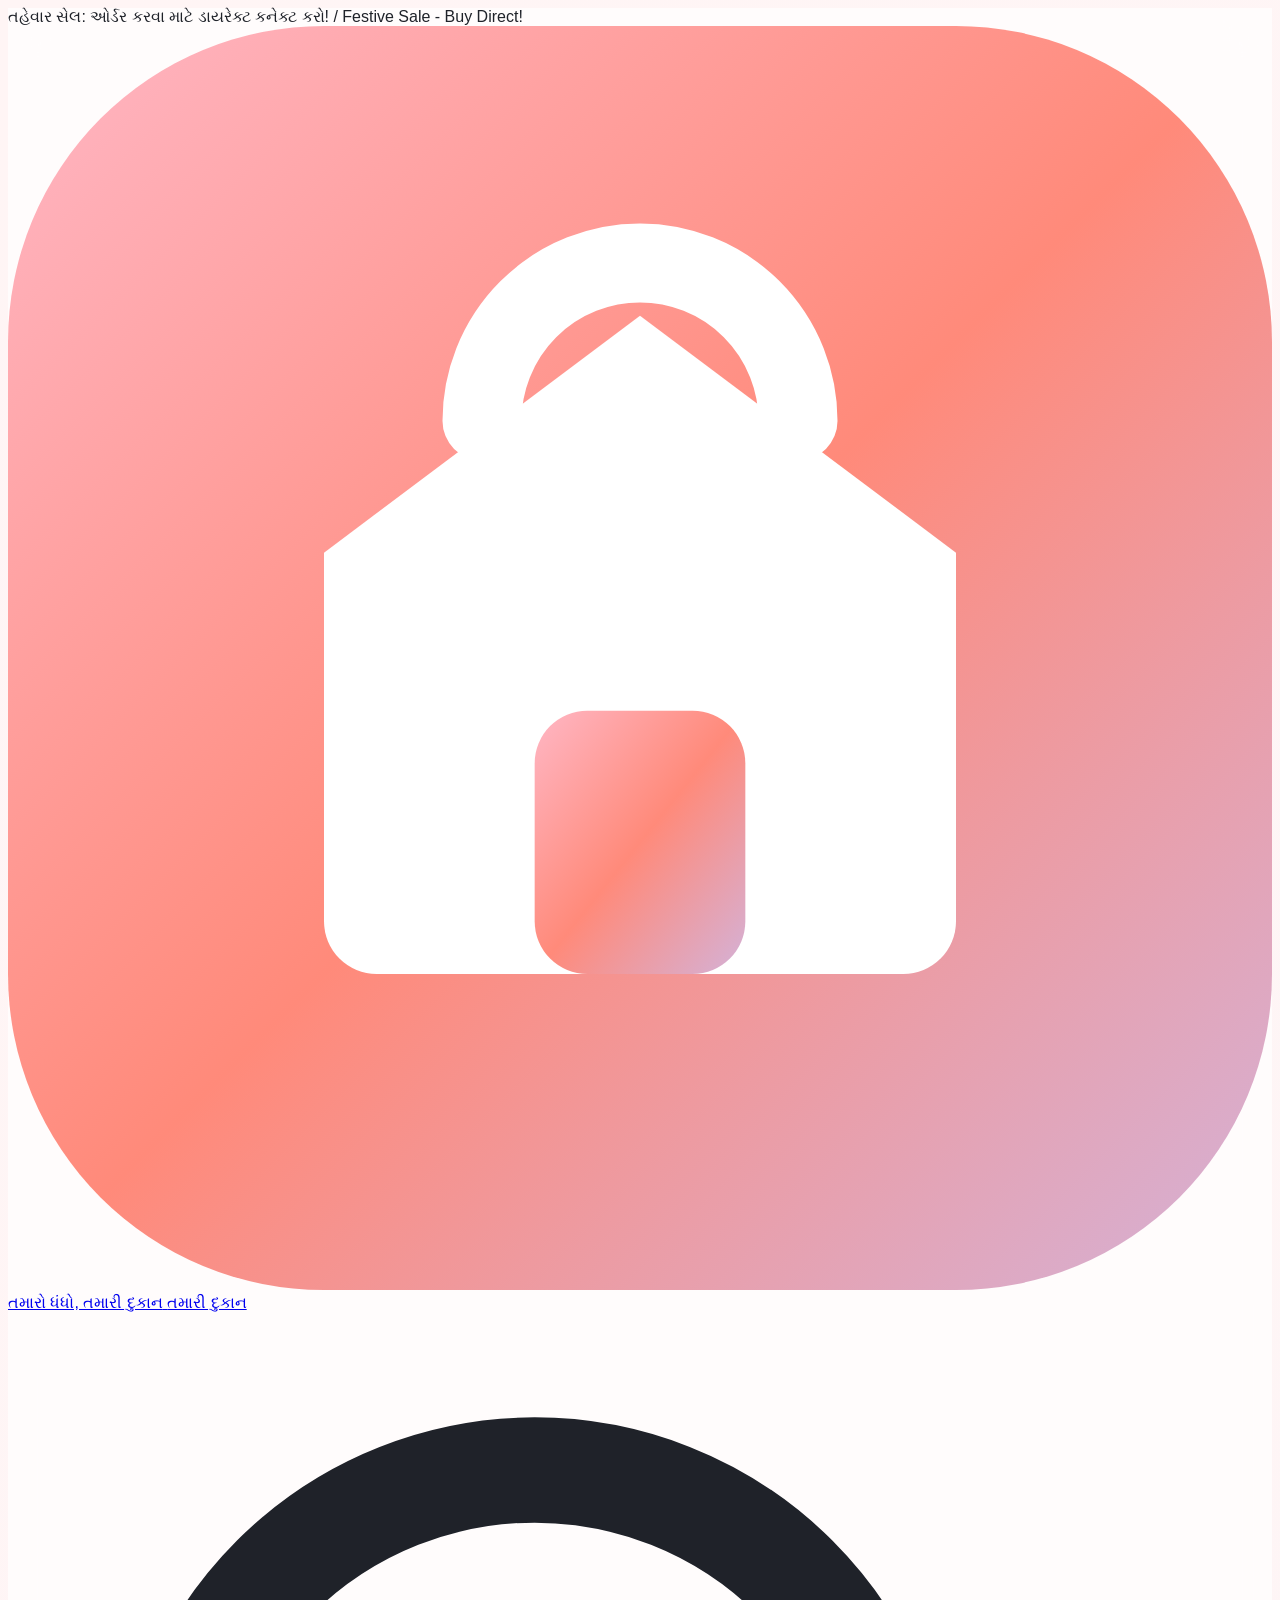
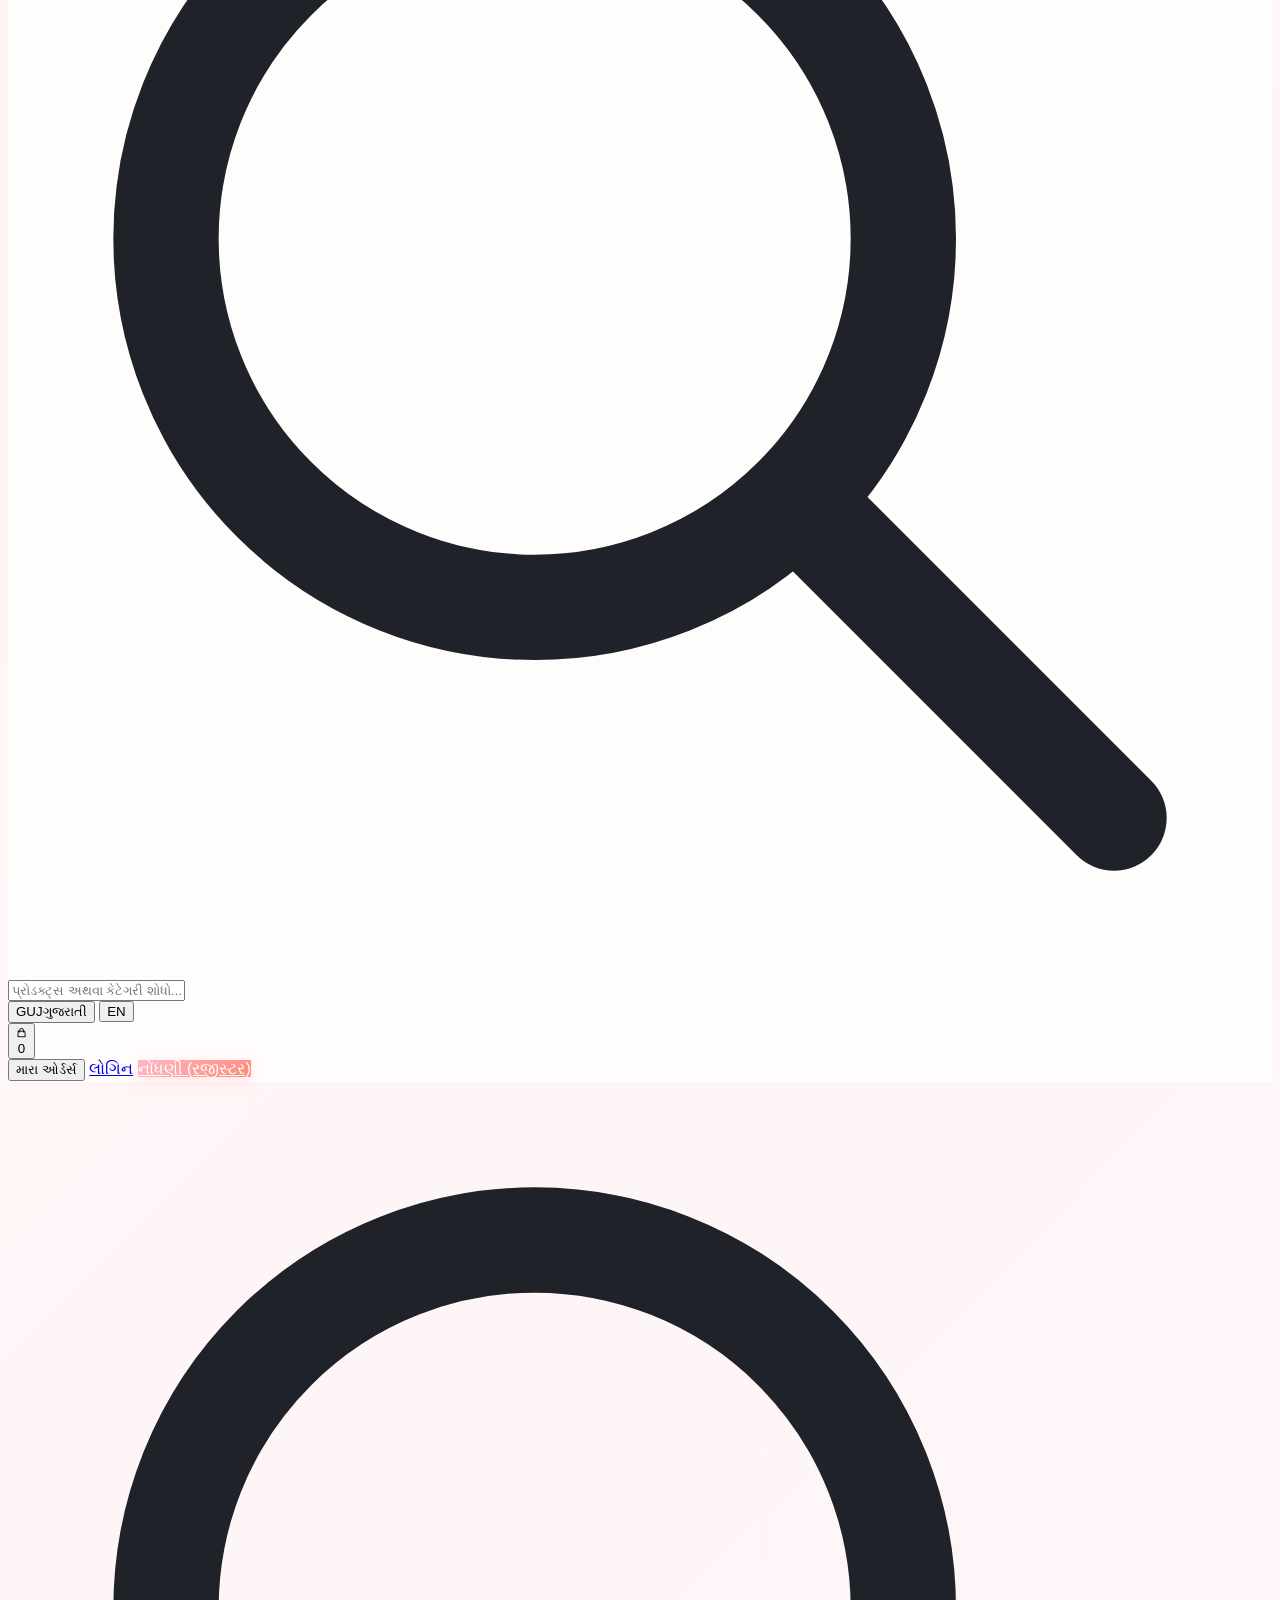
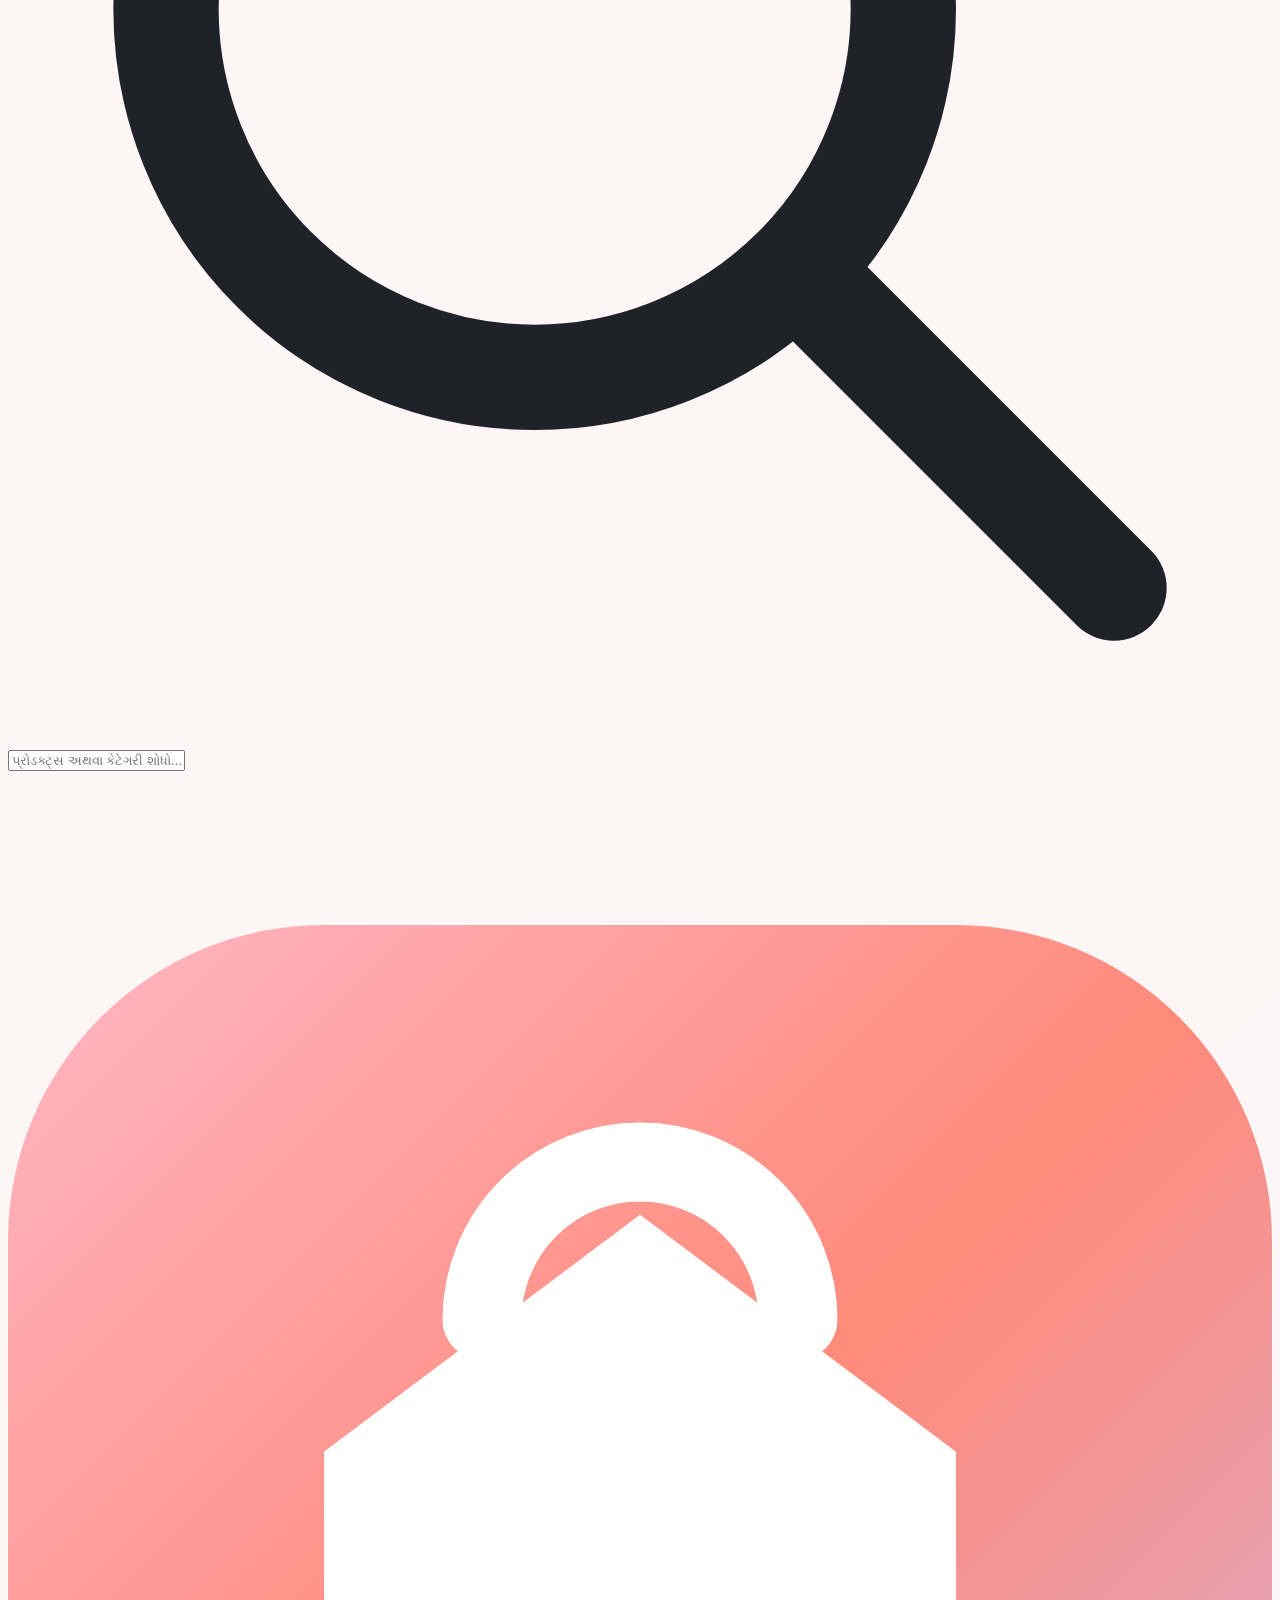
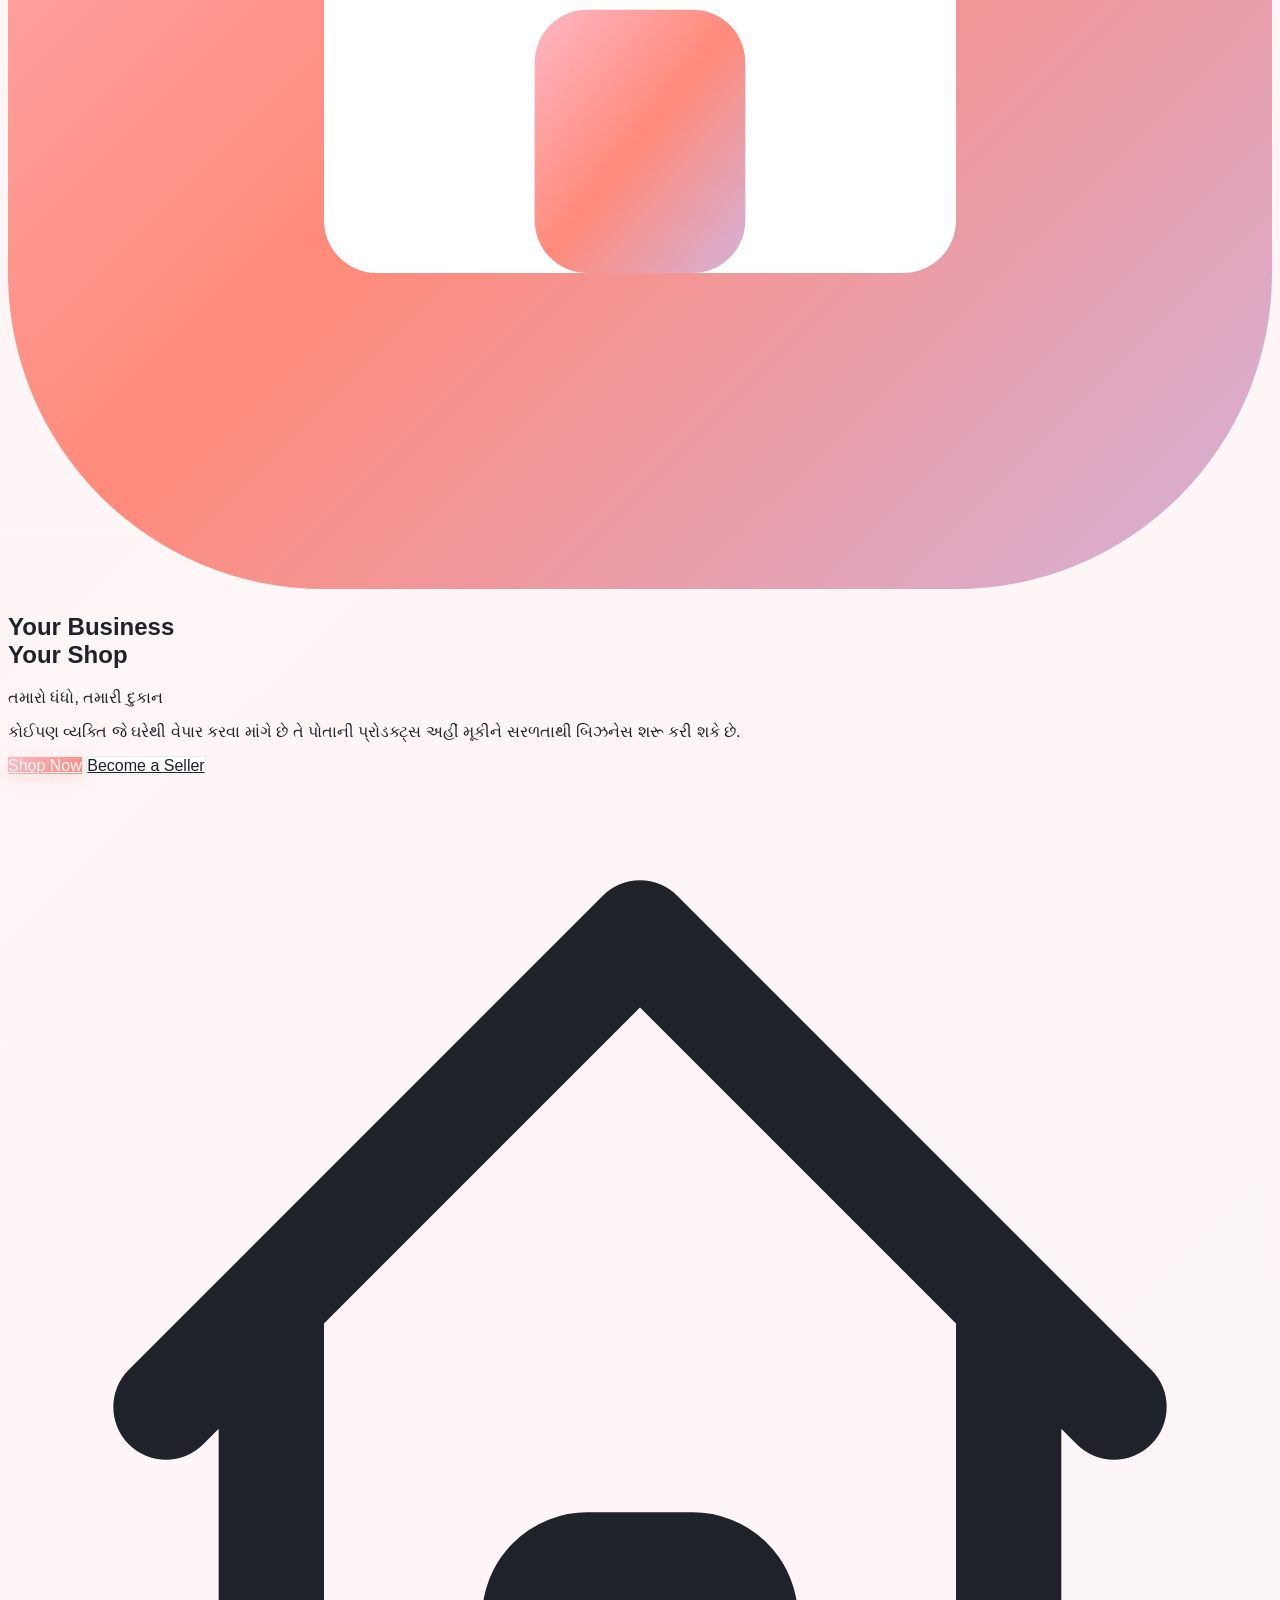
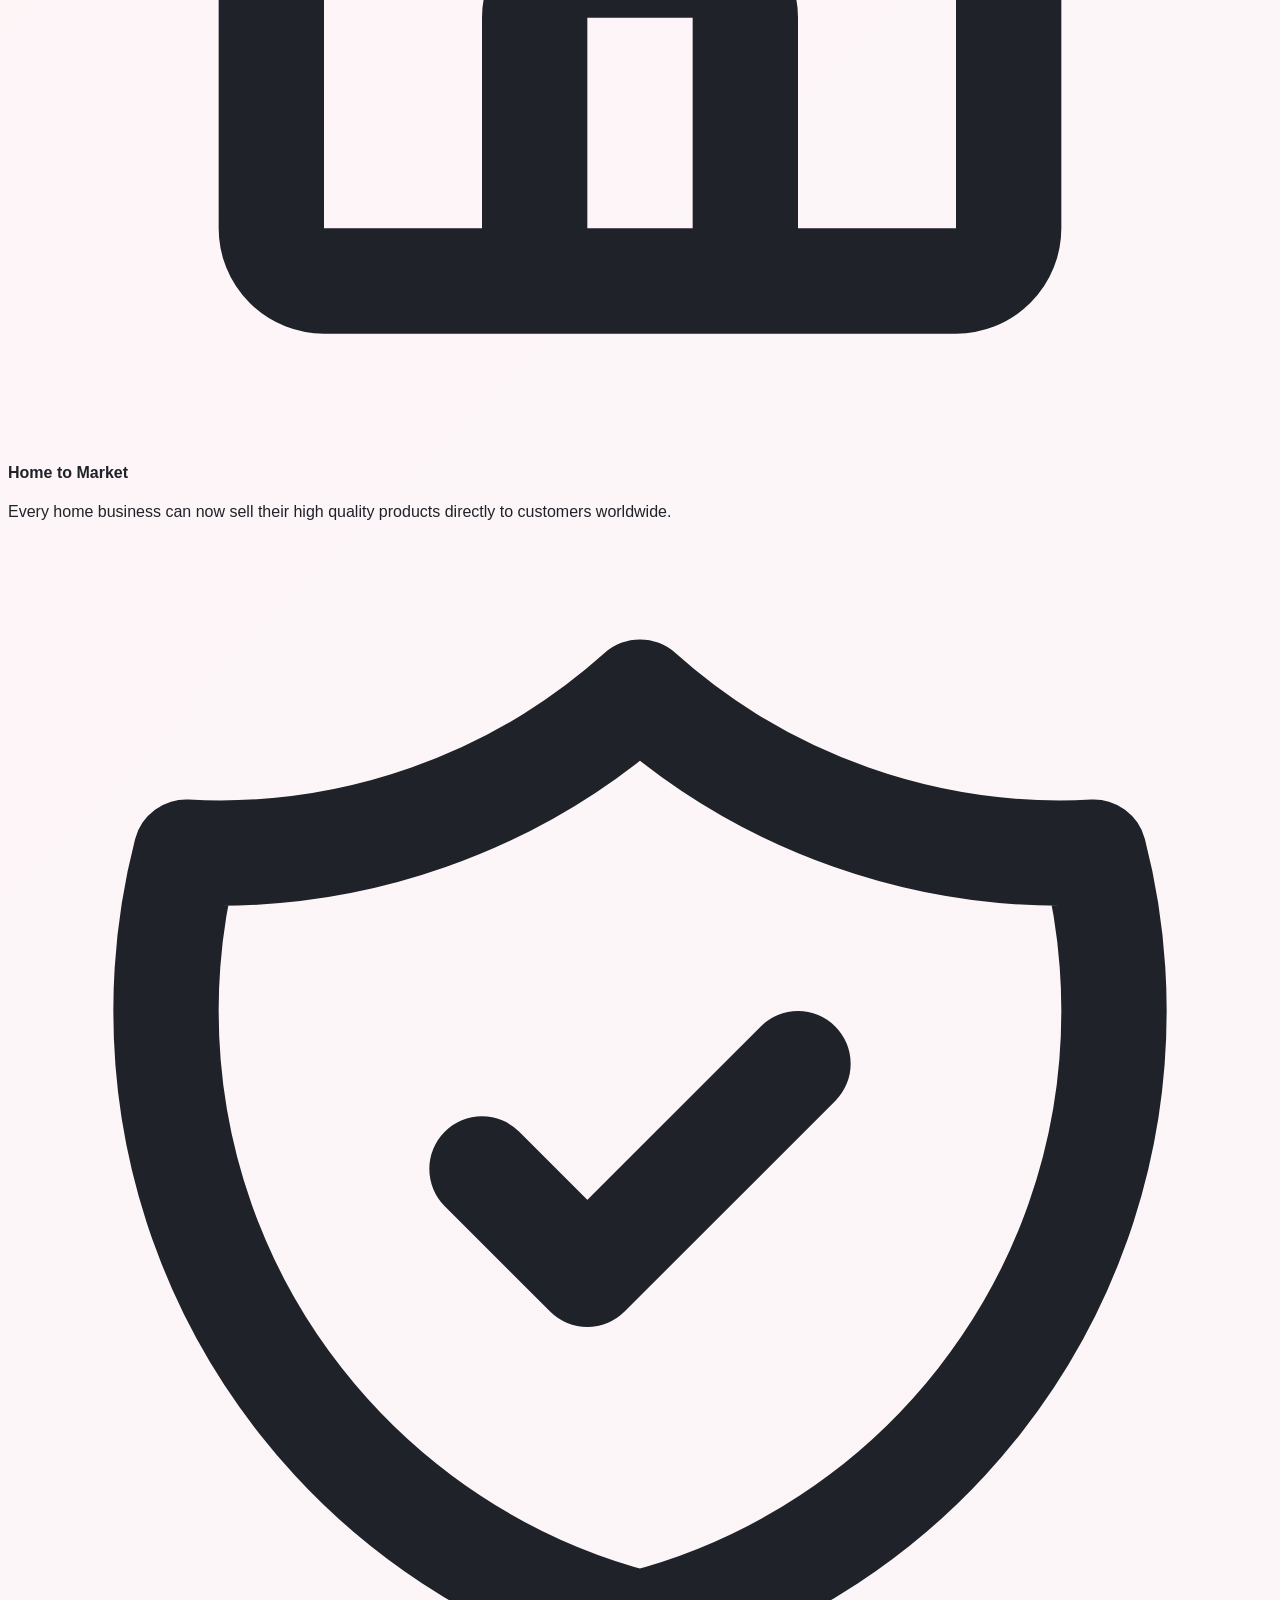
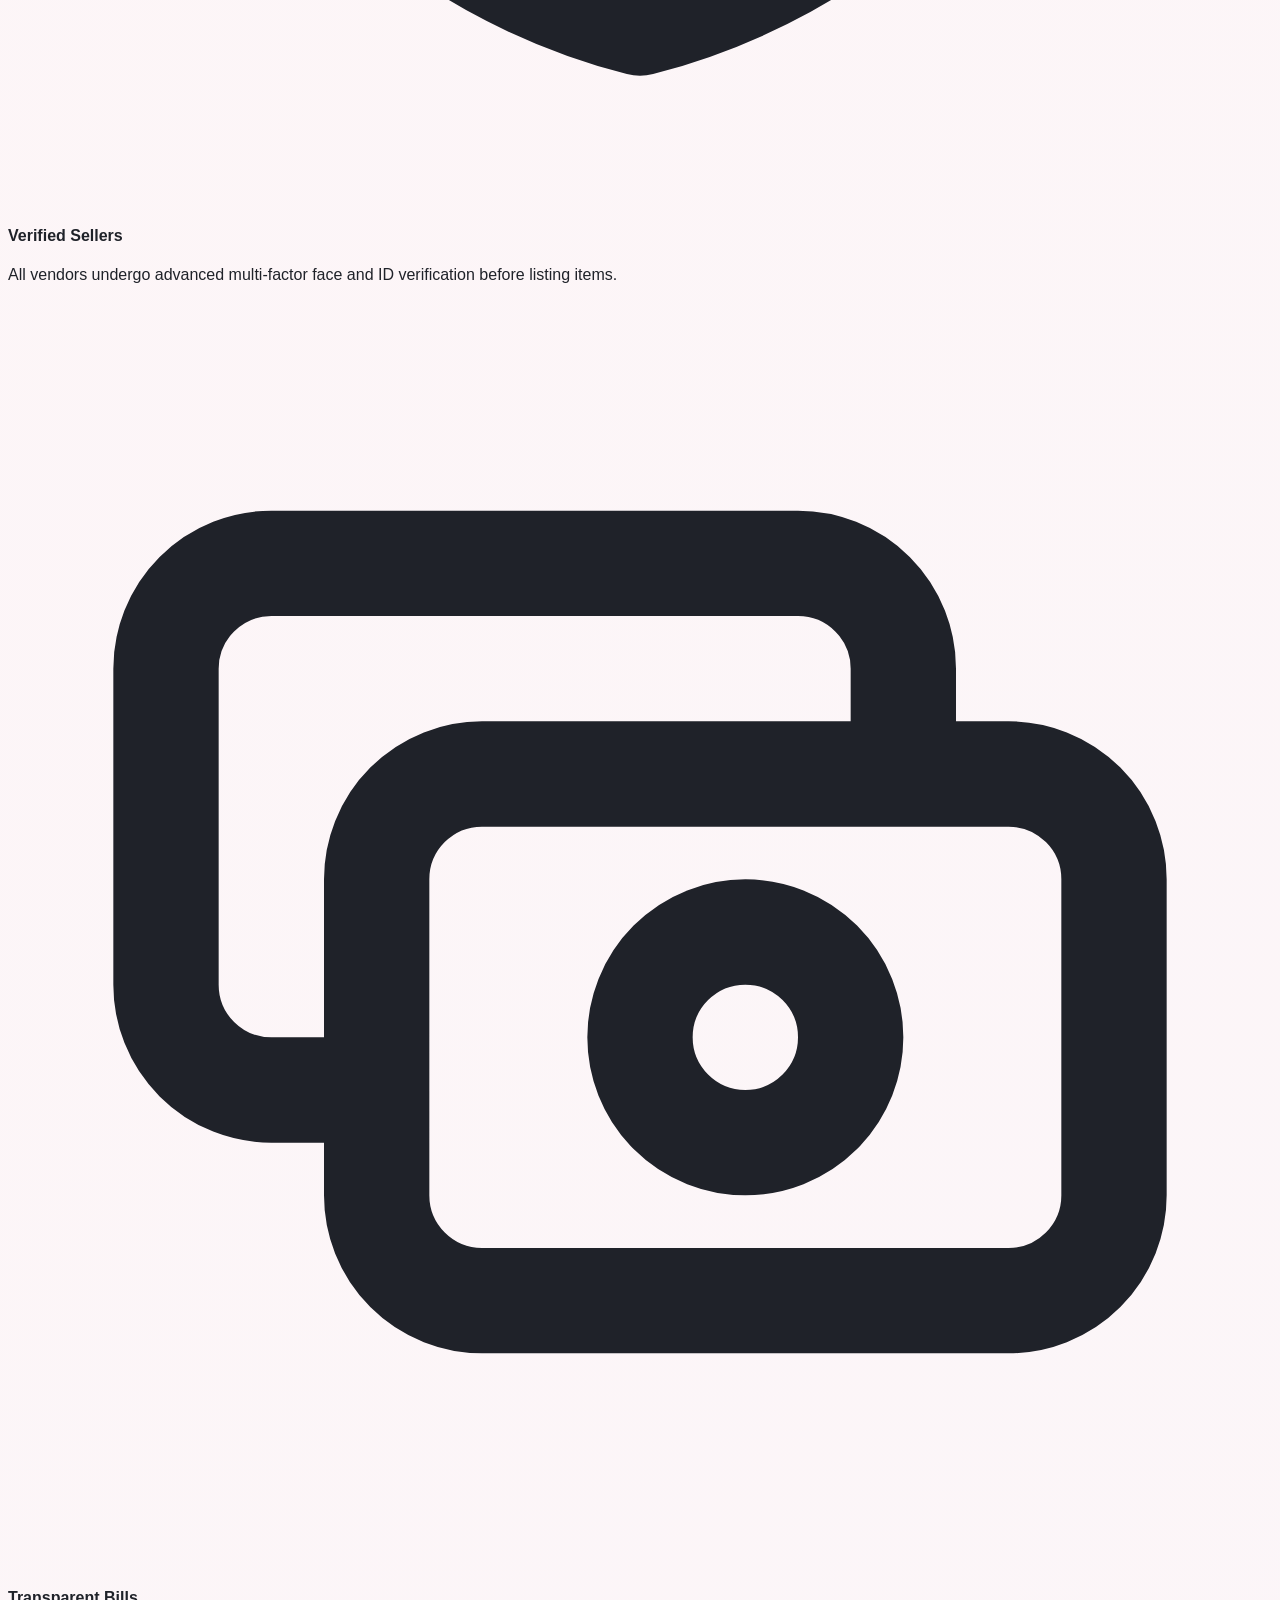
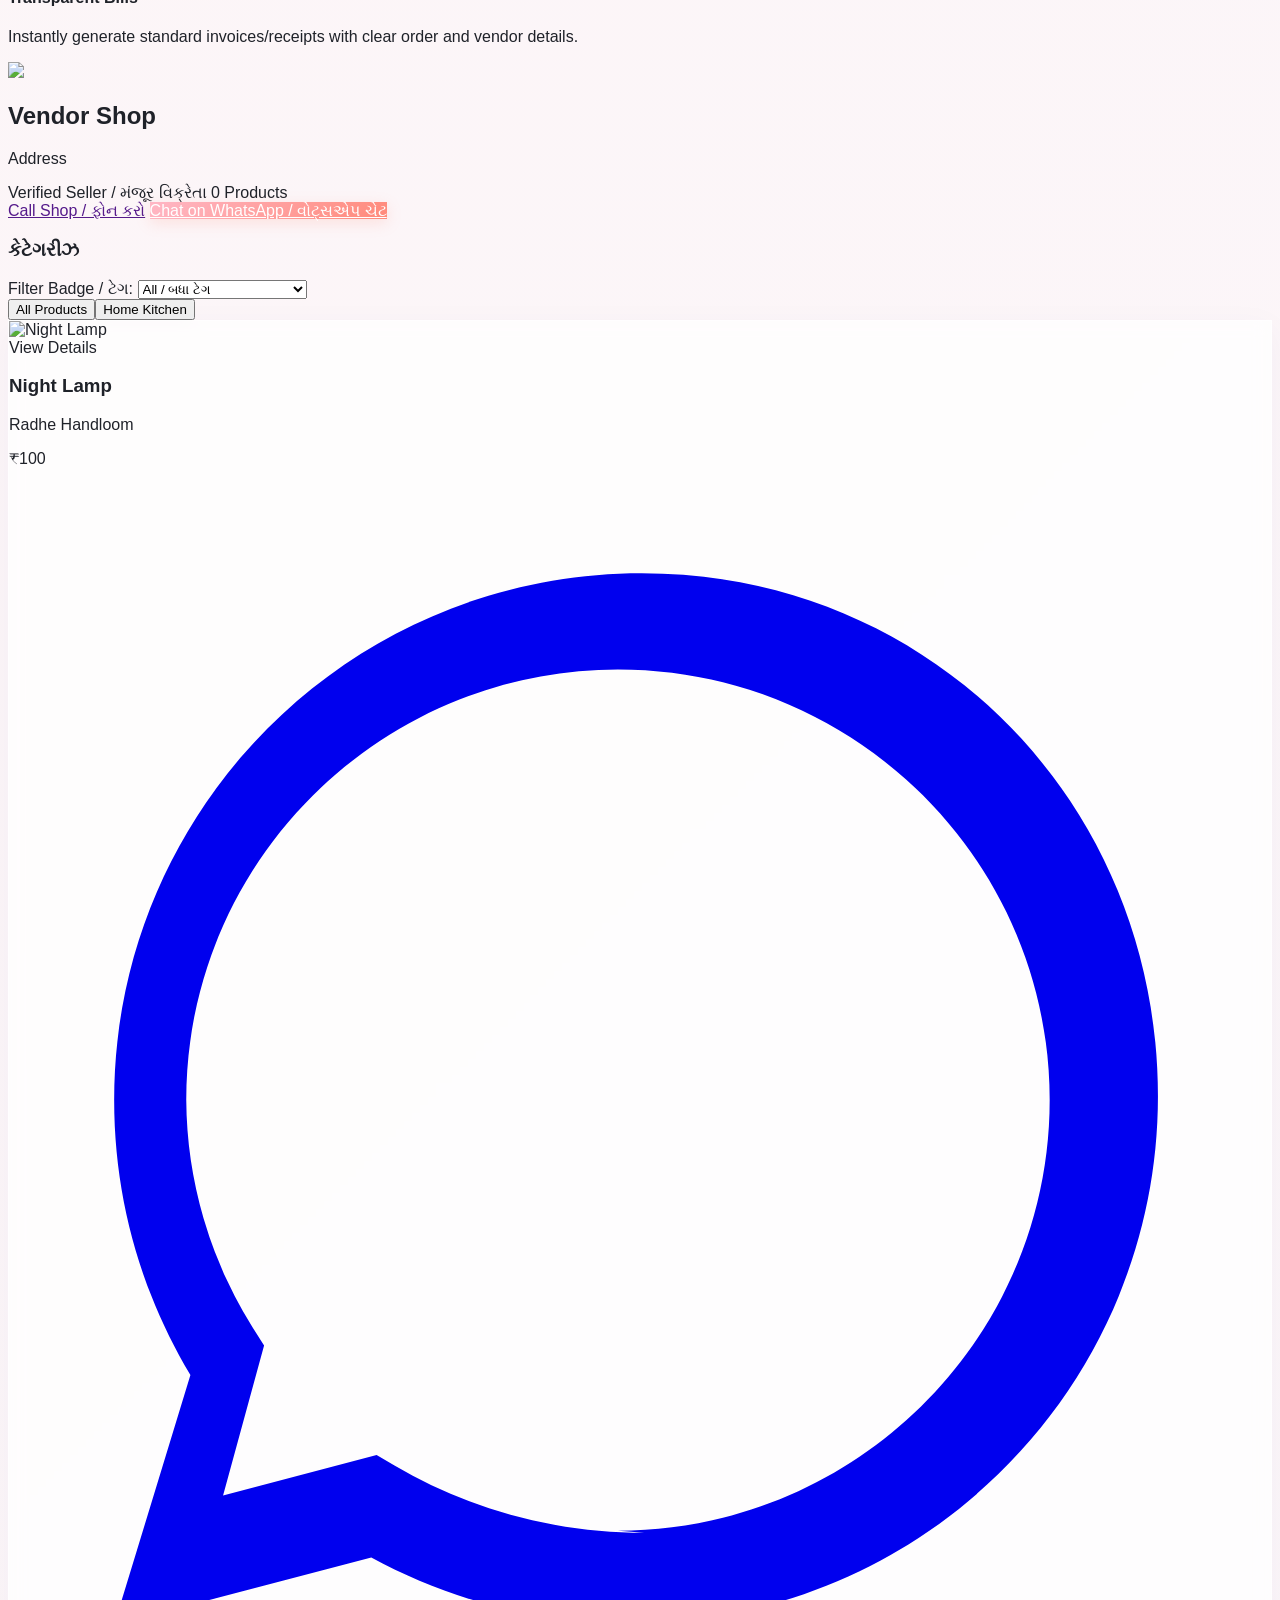
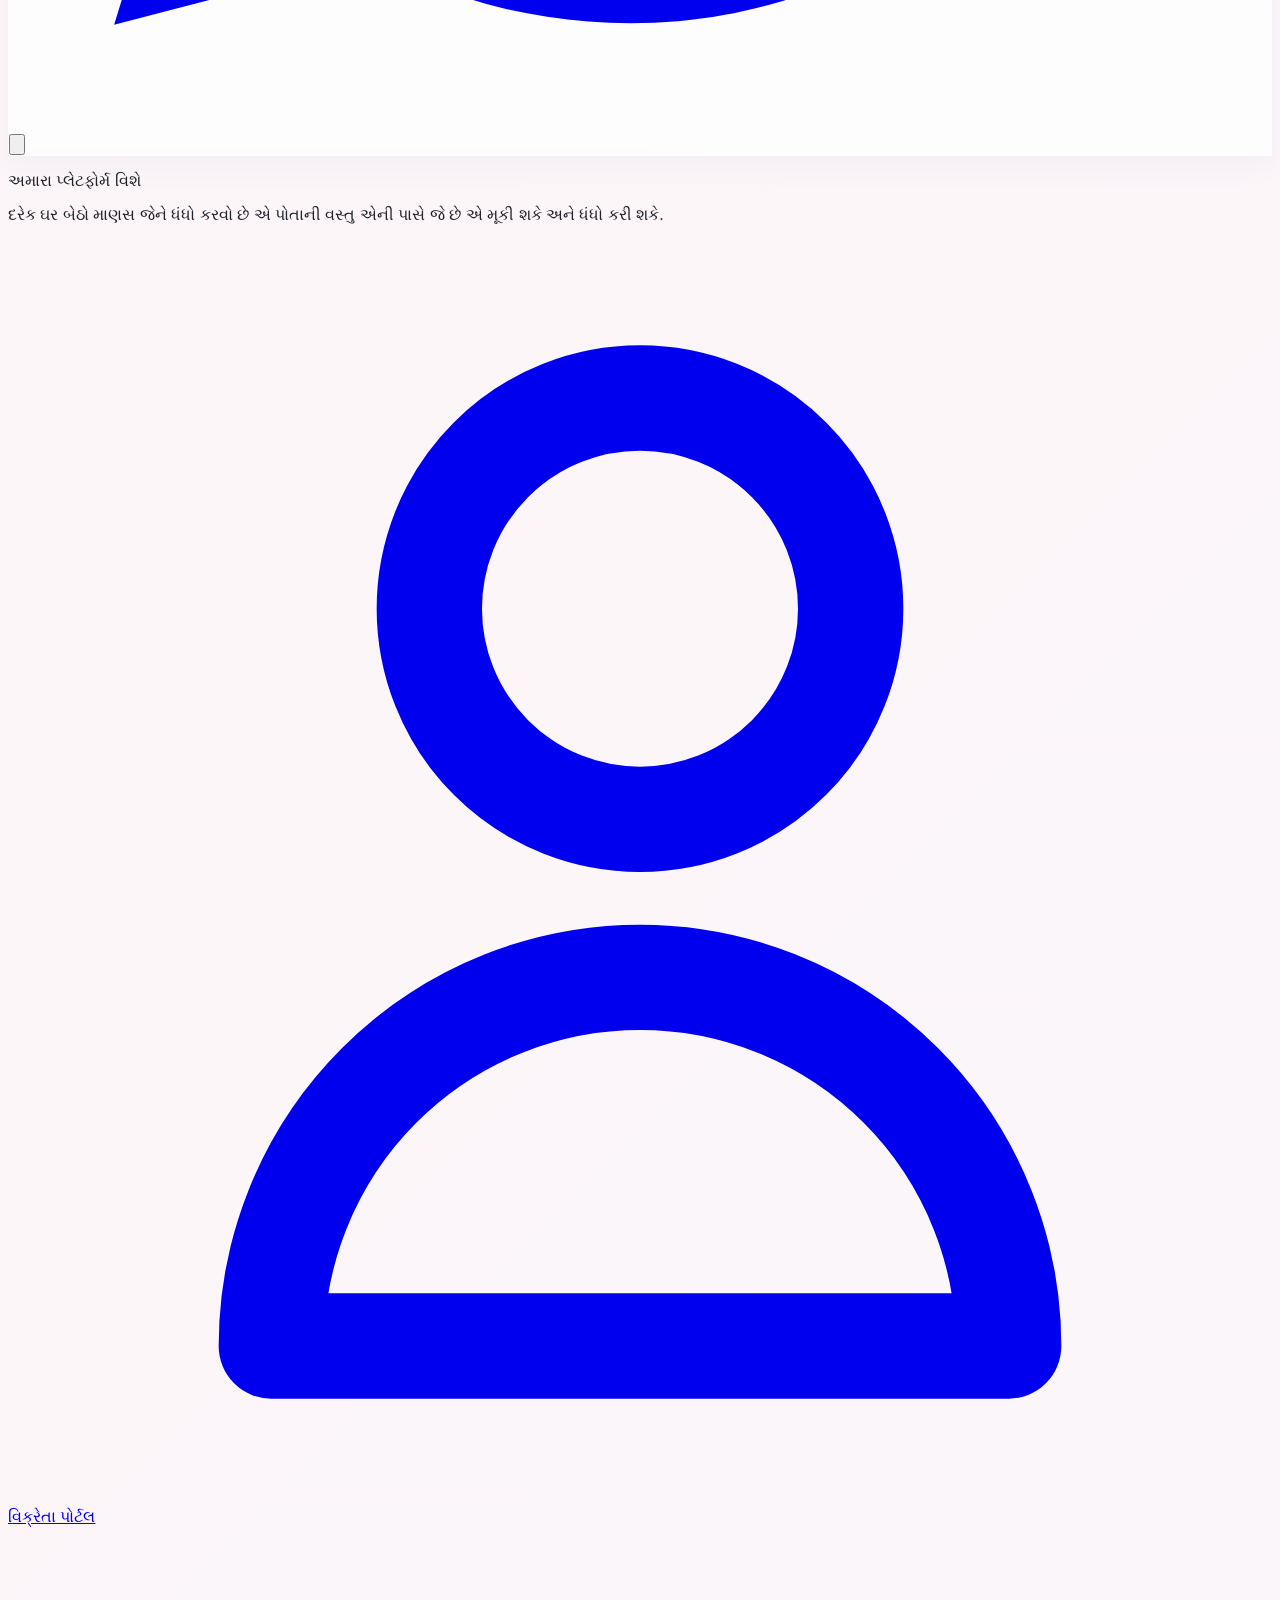
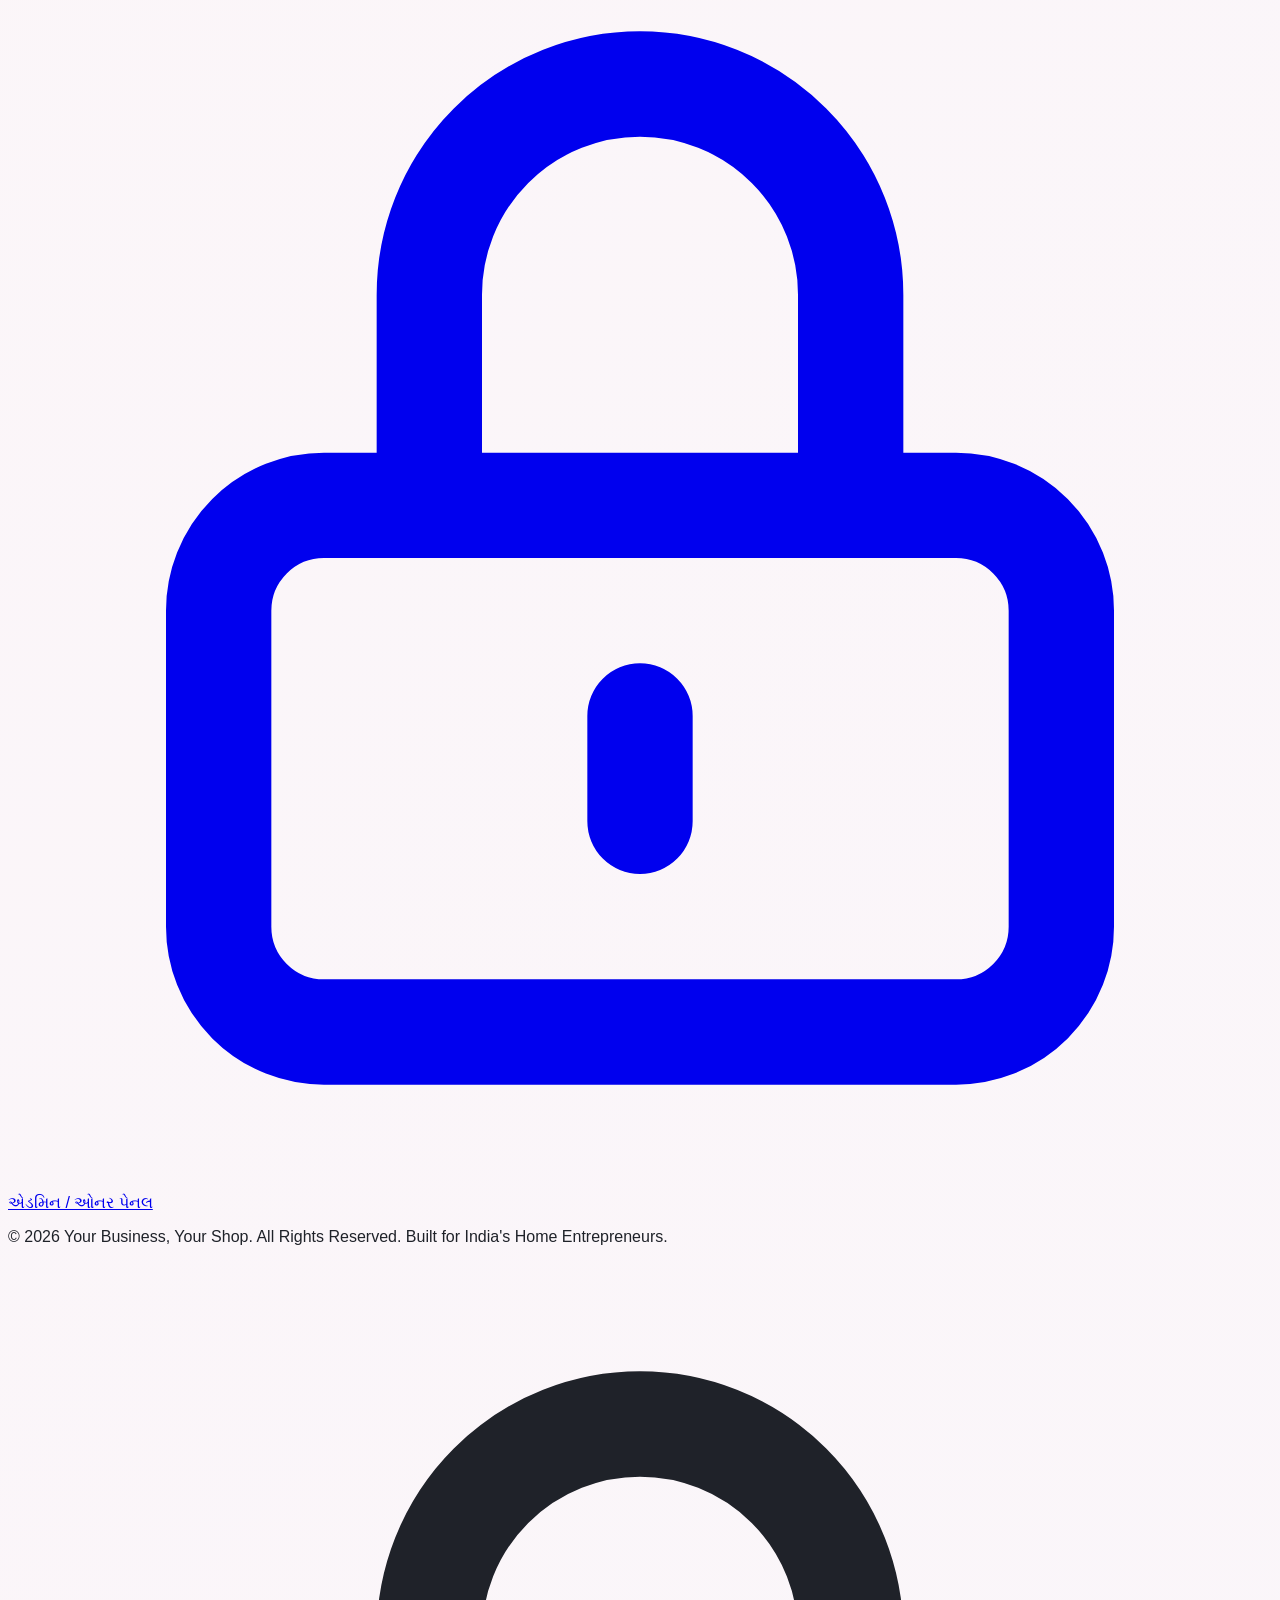
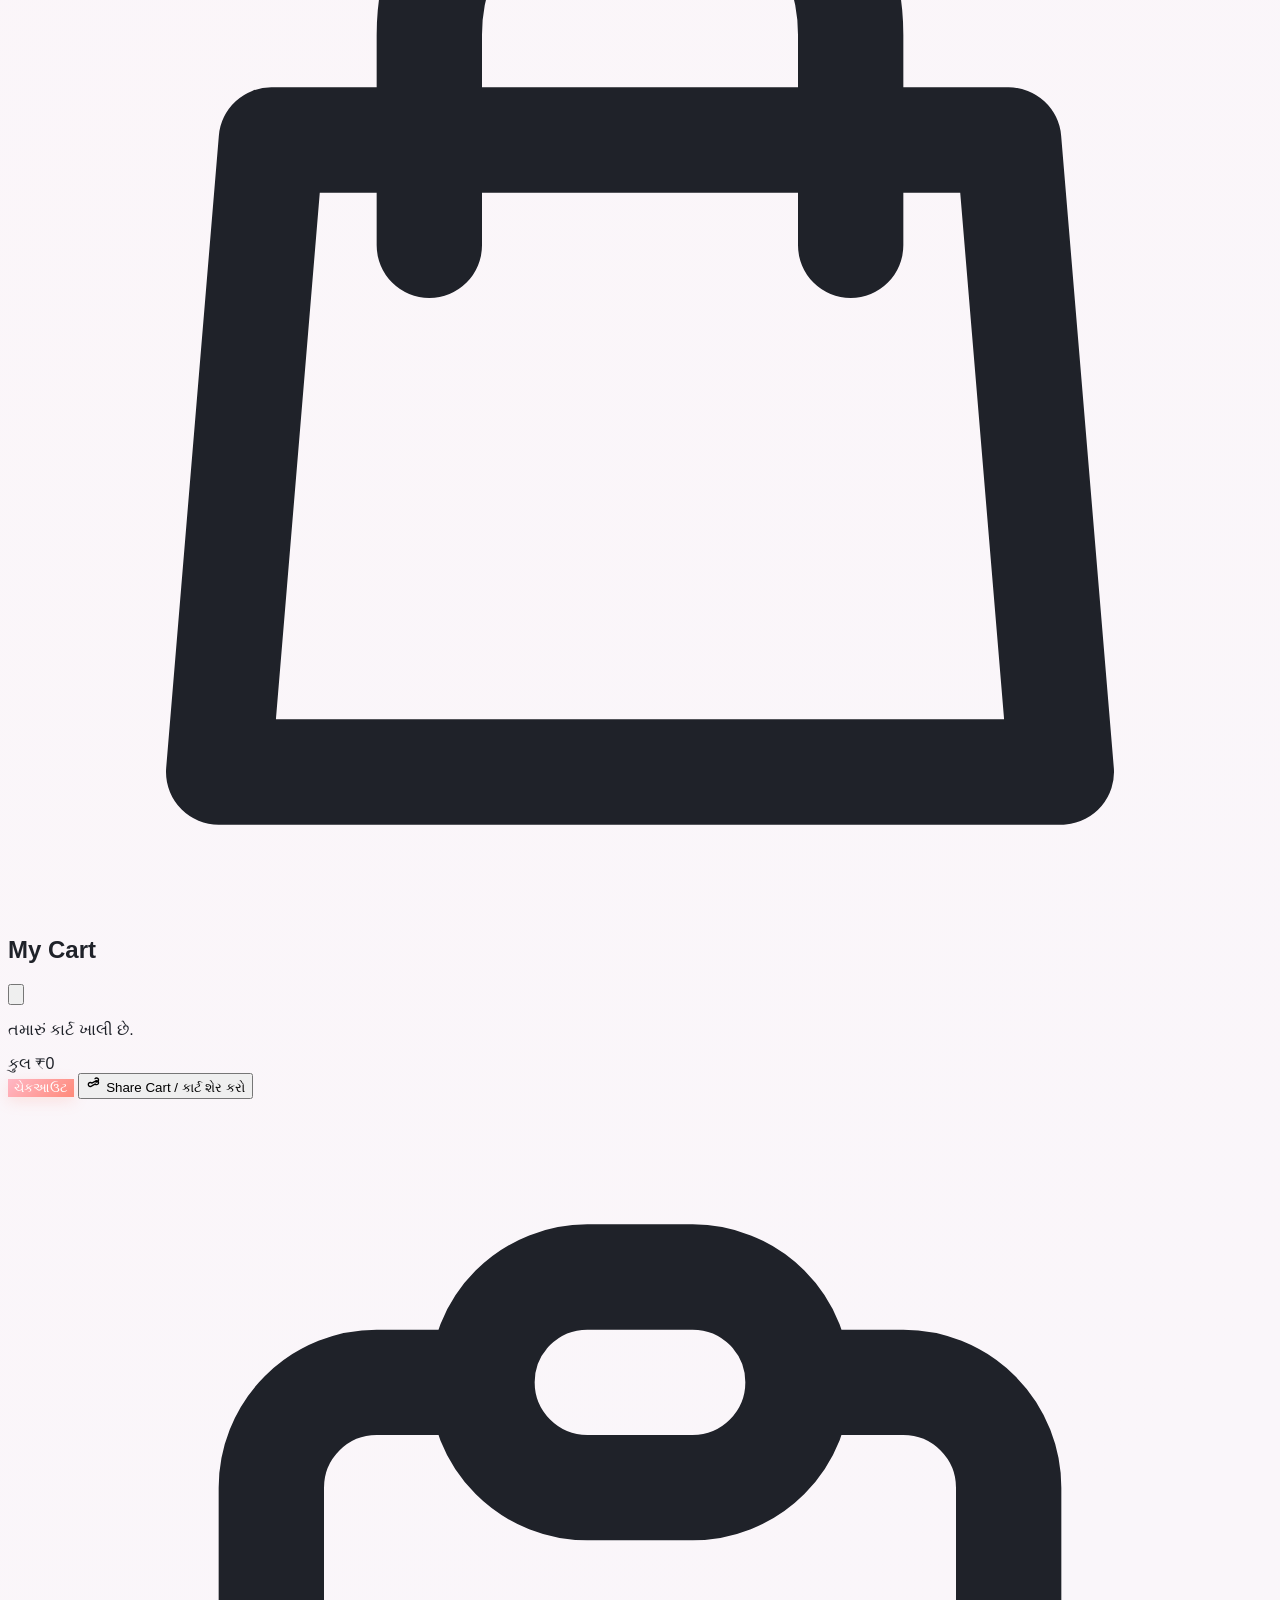
==== amazon-premium/index.html @ 90d62071 "Update amazon-premium/index.html from local workspace" ====
<!DOCTYPE html>
<html lang="gu">
<head>
  <meta charset="UTF-8">
  <meta name="viewport" content="width=device-width, initial-scale=1.0">
  <meta http-equiv="Content-Security-Policy" content="default-src 'self' https: 'unsafe-inline' 'unsafe-eval' data: blob:; img-src 'self' https: data: blob: android-webview-video-poster:; media-src 'self' https: data: blob:;">
  <title>Your Business, Your Shop - Premium Marketplace</title>
  <!-- Tailwind CSS -->
  <script src="https://cdn.tailwindcss.com"></script>
  <script>
    tailwind.config = {
      theme: {
        screens: {
          'xs': '420px',
          'sm': '640px',
          'md': '768px',
          'lg': '1024px',
          'xl': '1280px',
          '2xl': '1536px',
        },
        extend: {
          colors: {
            brand: '#FF8A7A',
            brandlight: '#FFF0ED',
            dark: '#1F2229',
            card: 'rgba(255, 255, 255, 0.75)',
            border: 'rgba(226, 232, 240, 0.7)',
            graytext: '#575F73',
            koreanpeach: '#FF8A7A',
            koreanlavender: '#D4B2D8',
            koreanmint: '#A3E4D7',
            koreanyellow: '#F9E79F',
            koreansky: '#AED6F1',
            koreanpink: '#FFB7C5'
          }
        }
      }
    }
  </script>
  <!-- CSS Stylesheet -->
  <link rel="stylesheet" href="style.css">
  <!-- GSAP & ScrollTrigger -->
  <script src="https://cdnjs.cloudflare.com/ajax/libs/gsap/3.12.2/gsap.min.js"></script>
  <script src="https://cdnjs.cloudflare.com/ajax/libs/gsap/3.12.2/ScrollTrigger.min.js"></script>
</head>
<body class="bg-slate-50 text-slate-900 selection:bg-brand selection:text-white overflow-x-hidden">

  <!-- TOP HEADER -->
  <header class="fixed top-0 left-0 w-full z-50 glass border-b border-slate-200 transition-all duration-300">
    <!-- Announcement Ticker Bar -->
    <div id="announcement-banner-container" class="bg-brand text-white text-[11px] font-bold py-1 px-4 text-center tracking-wide overflow-hidden whitespace-nowrap text-ellipsis hidden">
      <span id="announcement-banner-text"></span>
    </div>
    
    <div class="max-w-7xl mx-auto px-4 h-16 flex items-center justify-between">
      <!-- Logo & Icon -->
      <a href="index.html" class="flex items-center gap-2.5 text-lg font-bold tracking-tight text-slate-900">
        <div class="relative w-9 h-9 flex items-center justify-center rounded-xl overflow-hidden shadow-sm">
          <svg class="w-full h-full" viewBox="0 0 24 24" xmlns="http://www.w3.org/2000/svg">
            <defs>
              <linearGradient id="logo-grad-header" x1="0%" y1="0%" x2="100%" y2="100%">
                <stop offset="0%" stop-color="#FFB7C5" />
                <stop offset="50%" stop-color="#FF8A7A" />
                <stop offset="100%" stop-color="#D4B2D8" />
              </linearGradient>
            </defs>
            <rect width="24" height="24" rx="6" fill="url(#logo-grad-header)" />
            <path d="M6 10l6-4.5L18 10v7a1 1 0 0 1-1 1H7a1 1 0 0 1-1-1v-7z" fill="#ffffff" />
            <rect x="10" y="13" width="4" height="5" rx="1" fill="url(#logo-grad-header)" />
            <path d="M9 7.5a3 3 0 0 1 6 0" stroke="#ffffff" stroke-width="1.5" fill="none" stroke-linecap="round" />
          </svg>
        </div>
        <span class="font-extrabold hidden xs:inline" data-i18n="brandName">Your Business, Your Shop</span>
        <span class="font-extrabold inline xs:hidden" data-i18n="brandNameShort">Your Shop</span>
      </a>

      <!-- Search Bar -->
      <div class="relative hidden md:flex flex-col">
        <div class="flex items-center bg-slate-100 border border-slate-200 rounded-full px-4 py-1.5 w-96 focus-within:border-brand focus-within:bg-white focus-within:shadow-sm transition">
          <svg class="w-4 h-4 text-slate-400 mr-2" fill="none" stroke="currentColor" viewBox="0 0 24 24"><path stroke-linecap="round" stroke-linejoin="round" stroke-width="2" d="M21 21l-6-6m2-5a7 7 0 11-14 0 7 7 0 0114 0z"></path></svg>
          <input type="text" id="search-input" data-i18n="searchPlaceholder" placeholder="Search products, categories..." class="bg-transparent text-sm text-slate-800 focus:outline-none w-full" autocomplete="off">
        </div>
        <div id="search-autocomplete-desktop" class="absolute top-11 left-0 w-96 bg-white border border-slate-200 rounded-2xl shadow-xl z-50 hidden max-h-80 overflow-y-auto p-2"></div>
      </div>

      <!-- Navigation & Controls -->
      <div class="flex items-center gap-2 sm:gap-4">
        <!-- Language Selector -->
        <div class="flex bg-slate-100 rounded-full p-1 border border-slate-200 text-xs font-semibold">
          <button id="lang-gu-btn" onclick="setLanguage('gu'); playVoiceGreeting('gu');" class="px-2 sm:px-3 py-1 rounded-full transition"><span class="sm:hidden">GUJ</span><span class="hidden sm:inline">ગુજરાતી</span></button>
          <button id="lang-en-btn" onclick="setLanguage('en'); playVoiceGreeting('en');" class="px-2 sm:px-3 py-1 rounded-full transition">EN</button>
        </div>

        <!-- Cart Button -->
        <button onclick="toggleCartDrawer(true)" class="relative p-2 text-slate-600 hover:text-brand transition duration-200">
          <svg class="w-6 h-6" fill="none" stroke="currentColor" viewBox="0 0 24 24"><path stroke-linecap="round" stroke-linejoin="round" stroke-width="2" d="M16 11V7a4 4 0 00-8 0v4M5 9h14l1 12H4L5 9z"></path></svg>
          <span id="cart-count" class="absolute -top-1 -right-1 bg-brand text-white text-[10px] w-5 h-5 rounded-full flex items-center justify-center font-bold hidden shadow-sm">0</span>
        </button>

        <!-- User Accounts Link -->
        <div id="nav-user-actions" class="hidden md:flex items-center gap-2 text-sm text-slate-700">
          <!-- Populated by JS -->
        </div>
      </div>
    </div>
  </header>

  <!-- MOBILE SEARCH BAR -->
  <div class="relative md:hidden mt-20 px-4">
    <div class="flex items-center bg-white border border-slate-200 rounded-full px-4 py-2 w-full focus-within:border-brand focus-within:shadow-sm transition">
      <svg class="w-4 h-4 text-slate-400 mr-2" fill="none" stroke="currentColor" viewBox="0 0 24 24"><path stroke-linecap="round" stroke-linejoin="round" stroke-width="2" d="M21 21l-6-6m2-5a7 7 0 11-14 0 7 7 0 0114 0z"></path></svg>
      <input type="text" id="search-input-mobile" data-i18n="searchPlaceholder" placeholder="Search products, categories..." class="bg-transparent text-sm text-slate-800 focus:outline-none w-full" autocomplete="off">
    </div>
    <div id="search-autocomplete-mobile" class="absolute top-12 left-4 right-4 bg-white border border-slate-200 rounded-2xl shadow-xl z-50 hidden max-h-60 overflow-y-auto p-2"></div>
  </div>

  <!-- HERO SECTION WITH VIDEO BACKGROUND -->
  <section class="relative min-h-[85vh] sm:h-screen flex items-center justify-center overflow-hidden bg-slate-100 py-16 sm:py-0">
    <!-- Background Video -->
    <video autoplay loop muted playsinline class="absolute z-0 w-auto min-w-full min-h-full max-w-none opacity-20 object-cover">
      <source src="https://assets.mixkit.co/videos/preview/mixkit-minimalist-living-room-with-a-lamp-42353-large.mp4" type="video/mp4" />
      Your browser does not support the video tag.
    </video>
    
    <!-- Gradient Overlay (Light Theme) -->
    <div class="absolute inset-0 z-10 bg-gradient-to-b from-white/30 via-slate-50/80 to-slate-50"></div>

    <!-- Content -->
    <div class="relative z-20 text-center px-6 max-w-4xl mx-auto mt-12">
      <!-- Big Premium Custom Branding logo in Hero -->
      <div class="flex justify-center mb-6 hero-logo opacity-0 scale-90">
        <div class="relative w-20 h-20 flex items-center justify-center rounded-2xl overflow-hidden shadow-lg">
          <svg class="w-full h-full" viewBox="0 0 24 24" xmlns="http://www.w3.org/2000/svg">
            <defs>
              <linearGradient id="logo-grad-hero" x1="0%" y1="0%" x2="100%" y2="100%">
                <stop offset="0%" stop-color="#FFB7C5" />
                <stop offset="50%" stop-color="#FF8A7A" />
                <stop offset="100%" stop-color="#D4B2D8" />
              </linearGradient>
            </defs>
            <rect width="24" height="24" rx="6" fill="url(#logo-grad-hero)" />
            <path d="M6 10l6-4.5L18 10v7a1 1 0 0 1-1 1H7a1 1 0 0 1-1-1v-7z" fill="#ffffff" />
            <rect x="10" y="13" width="4" height="5" rx="1" fill="url(#logo-grad-hero)" />
            <path d="M9 7.5a3 3 0 0 1 6 0" stroke="#ffffff" stroke-width="1.5" fill="none" stroke-linecap="round" />
          </svg>
        </div>
      </div>
      
      <h1 class="text-4xl md:text-7xl font-extrabold tracking-tight text-slate-900 mb-4 uppercase leading-none hero-title">
        <span class="text-brand">Your Business</span><br><span class="text-slate-800">Your Shop</span>
      </h1>
      <p class="text-lg md:text-2xl text-slate-600 font-light mb-2 hero-tagline" data-i18n="tagline">Your Business, Your Shop</p>
      <p class="text-xs md:text-sm text-slate-500 mb-8 max-w-lg mx-auto hero-subtagline" data-i18n="subtagline">Anyone wishing to do business from home can list their products and kickstart their journey.</p>
      
      <div class="flex gap-4 justify-center hero-buttons">
        <a href="#storefront" class="btn-primary text-white px-8 py-3.5 rounded-full font-semibold transition transform hover:scale-105 shadow-lg">Shop Now</a>
        <a href="admin.html" class="btn-secondary text-slate-800 px-8 py-3.5 rounded-full font-semibold transition hover:bg-slate-50 border border-slate-200">Become a Seller</a>
      </div>
    </div>
  </section>

  <!-- FEATURES SECTION (Xiaomi Style Parallax) -->
  <section class="py-24 bg-white border-t border-slate-100">
    <div class="max-w-7xl mx-auto px-4 grid grid-cols-1 md:grid-cols-3 gap-12 text-center">
      <div class="feature-card opacity-0 translate-y-10">
        <div class="w-14 h-14 rounded-2xl bg-orange-50 border border-orange-100 flex items-center justify-center mx-auto mb-4">
          <svg class="w-7 h-7 text-brand" fill="none" stroke="currentColor" viewBox="0 0 24 24"><path stroke-linecap="round" stroke-linejoin="round" stroke-width="2" d="M3 12l2-2m0 0l7-7 7 7M5 10v10a1 1 0 001 1h3m10-11l2 2m-2-2v10a1 1 0 01-1 1h-3m-6 0a1 1 0 001-1v-4a1 1 0 011-1h2a1 1 0 011 1v4a1 1 0 001 1m-6 0h6"></path></svg>
        </div>
        <h4 class="text-lg font-bold mb-2 text-slate-900">Home to Market</h4>
        <p class="text-sm text-slate-500 leading-relaxed">Every home business can now sell their high quality products directly to customers worldwide.</p>
      </div>
      <div class="feature-card opacity-0 translate-y-10">
        <div class="w-14 h-14 rounded-2xl bg-orange-50 border border-orange-100 flex items-center justify-center mx-auto mb-4">
          <svg class="w-7 h-7 text-brand" fill="none" stroke="currentColor" viewBox="0 0 24 24"><path stroke-linecap="round" stroke-linejoin="round" stroke-width="2" d="M9 12l2 2 4-4m5.618-4.016A11.955 11.955 0 0112 2.944a11.955 11.955 0 01-8.618 3.04A12.02 12.02 0 003 9c0 5.591 3.824 10.29 9 11.622 5.176-1.332 9-6.03 9-11.622 0-1.042-.133-2.052-.382-3.016z"></path></svg>
        </div>
        <h4 class="text-lg font-bold mb-2 text-slate-900">Verified Sellers</h4>
        <p class="text-sm text-slate-500 leading-relaxed">All vendors undergo advanced multi-factor face and ID verification before listing items.</p>
      </div>
      <div class="feature-card opacity-0 translate-y-10">
        <div class="w-14 h-14 rounded-2xl bg-orange-50 border border-orange-100 flex items-center justify-center mx-auto mb-4">
          <svg class="w-7 h-7 text-brand" fill="none" stroke="currentColor" viewBox="0 0 24 24"><path stroke-linecap="round" stroke-linejoin="round" stroke-width="2" d="M17 9V7a2 2 0 00-2-2H5a2 2 0 00-2 2v6a2 2 0 002 2h2m2 4h10a2 2 0 002-2v-6a2 2 0 00-2-2H9a2 2 0 00-2 2v6a2 2 0 002 2zm7-5a2 2 0 11-4 0 2 2 0 014 0z"></path></svg>
        </div>
        <h4 class="text-lg font-bold mb-2 text-slate-900">Transparent Bills</h4>
        <p class="text-sm text-slate-500 leading-relaxed">Instantly generate standard invoices/receipts with clear order and vendor details.</p>
      </div>
    </div>
  </section>

  <!-- INDIVIDUAL VENDOR SHOP HEADER (Hidden by default, shown for ?shop=vendor_id) -->
  <section id="vendor-shop-header" class="max-w-7xl mx-auto px-4 pt-8 pb-2 hidden text-left">
    <div class="bg-white border border-slate-100 rounded-3xl p-6 md:p-8 shadow-sm flex flex-col md:flex-row items-center justify-between gap-6 relative overflow-hidden border-l-4 border-l-brand">
      <div class="absolute -right-10 -bottom-10 w-40 h-40 bg-brand/5 rounded-full blur-2xl"></div>
      
      <div class="flex flex-col md:flex-row items-center gap-6">
        <img id="vendor-shop-avatar" src="https://images.unsplash.com/photo-1534528741775-53994a69daeb?auto=format&fit=crop&q=80&w=200" class="w-20 h-20 rounded-full border-4 border-orange-100 object-cover shadow-sm" />
        <div class="text-center md:text-left">
          <h2 id="vendor-shop-title" class="text-2xl font-extrabold text-slate-900 leading-tight">Vendor Shop</h2>
          <p id="vendor-shop-address" class="text-xs text-slate-400 mt-1 max-w-md">Address</p>
          <div class="flex flex-wrap gap-2 mt-3 justify-center md:justify-start">
            <span class="text-xs font-semibold bg-emerald-50 text-emerald-600 border border-emerald-100 px-3 py-0.5 rounded-full uppercase tracking-wider">Verified Seller / મંજૂર વિક્રેતા</span>
            <span id="vendor-shop-products-count" class="text-xs font-semibold bg-slate-50 text-slate-550 border border-slate-100 px-3 py-0.5 rounded-full">0 Products</span>
          </div>
        </div>
      </div>
      
      <div class="flex gap-3 w-full md:w-auto">
        <a id="vendor-shop-call-btn" href="" class="flex-1 md:flex-none bg-slate-50 border border-slate-200 text-slate-700 text-center px-6 py-2.5 rounded-full font-semibold text-xs transition hover:bg-slate-100">Call Shop / ફોન કરો</a>
        <a id="vendor-shop-wa-btn" href="" target="_blank" class="flex-1 md:flex-none btn-primary text-center px-6 py-2.5 rounded-full font-semibold text-xs text-white transition shadow-md shadow-orange-500/10">Chat on WhatsApp / વોટ્સએપ ચેટ</a>
      </div>
    </div>
  </section>

  <!-- CATEGORIES FILTER -->
  <section class="max-w-7xl mx-auto px-4 py-8">
    <div class="flex justify-between items-center mb-6 flex-wrap gap-4">
      <h3 class="text-xl font-extrabold text-slate-800 tracking-tight" data-i18n="categories">Categories</h3>
      <div class="flex items-center gap-2">
        <label class="text-xs text-slate-500 font-bold uppercase tracking-wider" for="badge-filter">Filter Badge / ટેગ:</label>
        <select id="badge-filter" onchange="filterBadge()" class="bg-white border border-slate-200 rounded-xl px-3 py-1.5 text-xs font-semibold text-slate-800 focus:outline-none focus:border-brand transition">
          <option value="all">All / બધા ટેગ</option>
          <option value="Trending">Trending / ટ્રેન્ડિંગ</option>
          <option value="Bestseller">Bestseller / બેસ્ટસેલર</option>
          <option value="Featured">Featured / ખાસ પ્રોડક્ટ્સ</option>
          <option value="New Arrival">New Arrival / નવી વસ્તુઓ</option>
        </select>
      </div>
    </div>
    <div id="dynamic-categories-bar" class="mobile-scroll gap-3 flex pb-2">
      <!-- Populated dynamically by JS -->
    </div>
  </section>

  <!-- STOREFRONT GRID -->
  <section id="storefront" class="max-w-7xl mx-auto px-4 py-8 min-h-[400px]">
    <div id="product-grid" class="grid grid-cols-2 md:grid-cols-3 lg:grid-cols-4 gap-6">
      <!-- Populated dynamically by JS -->
    </div>
  </section>

  <!-- FOOTER -->
  <footer class="border-t border-slate-200 bg-white py-16 text-center text-xs text-slate-400">
    <div class="max-w-7xl mx-auto px-4">
      <div class="mb-6">
        <p class="text-sm text-slate-700 font-bold mb-2" data-i18n="aboutUs">About Our Platform</p>
        <p class="max-w-md mx-auto leading-relaxed text-slate-500" data-i18n="taglineFull">દરેક ઘર બેઠો માણસ જેને ધંધો કરવો છે એ પોતાની વસ્તુ એની પાસે જે છે એ મૂકી શકે અને ધંધો કરી શકે.</p>
      </div>
      
      <!-- Premium Dual Portal Navigation Buttons -->
      <div class="flex flex-wrap justify-center gap-4 mb-6">
        <!-- Seller Portal Button (Vibrant Orange Border & Hover Effect) -->
        <a href="admin.html?action=login" class="inline-flex items-center gap-2 px-6 py-3 rounded-full bg-slate-100 hover:bg-brand hover:text-white text-slate-700 font-bold text-[11px] tracking-wider uppercase transition-all duration-300 transform hover:-translate-y-0.5 shadow-sm hover:shadow-md border border-slate-200">
          <svg class="w-4 h-4 text-brand transition-colors duration-300" fill="none" stroke="currentColor" viewBox="0 0 24 24">
            <path stroke-linecap="round" stroke-linejoin="round" stroke-width="2" d="M16 7a4 4 0 11-8 0 4 4 0 018 0zM12 14a7 7 0 00-7 7h14a7 7 0 00-7-7z"></path>
          </svg>
          <span data-i18n="sellerPortalBtn">Seller Portal (વિક્રેતા પોર્ટલ)</span>
        </a>

        <!-- Admin / Owner Portal Button (Dark Theme with Glowing Orange Details) -->
        <a href="admin.html?action=owner_login" class="inline-flex items-center gap-2 px-6 py-3 rounded-full bg-slate-900 hover:bg-orange-600 text-white font-bold text-[11px] tracking-wider uppercase transition-all duration-300 transform hover:-translate-y-0.5 shadow-md hover:shadow-lg">
          <svg class="w-4 h-4 text-orange-500 transition-colors duration-300" fill="none" stroke="currentColor" viewBox="0 0 24 24">
            <path stroke-linecap="round" stroke-linejoin="round" stroke-width="2" d="M12 15v2m-6 4h12a2 2 0 002-2v-6a2 2 0 00-2-2H6a2 2 0 00-2 2v6a2 2 0 002 2zm10-10V7a4 4 0 00-8 0v4h8z"></path>
          </svg>
          <span data-i18n="adminPortalBtn">Admin / Owner Panel (એડમિન / ઓનર પેનલ)</span>
        </a>
      </div>
      
      <p>&copy; 2026 Your Business, Your Shop. All Rights Reserved. Built for India's Home Entrepreneurs.</p>
    </div>
  </footer>

  <!-- CART DRAWER -->
  <div id="cart-drawer" class="fixed inset-0 bg-slate-900/40 z-50 hidden backdrop-blur-sm transition-opacity duration-300">
    <div class="fixed right-0 top-0 h-full w-full max-w-md bg-white border-l border-slate-200 p-6 flex flex-col justify-between shadow-2xl transition-transform duration-300 transform translate-x-full" id="cart-drawer-panel">
      <div class="flex flex-col h-full justify-between">
        <div>
          <div class="flex items-center justify-between pb-6 border-b border-slate-100">
            <h2 class="text-lg font-extrabold text-slate-900 flex items-center gap-2">
              <svg class="w-5 h-5 text-brand" fill="none" stroke="currentColor" viewBox="0 0 24 24"><path stroke-linecap="round" stroke-linejoin="round" stroke-width="2" d="M16 11V7a4 4 0 00-8 0v4M5 9h14l1 12H4L5 9z"></path></svg>
              My Cart
            </h2>
            <button onclick="toggleCartDrawer(false)" class="text-slate-400 hover:text-slate-950">
              <svg class="w-6 h-6" fill="none" stroke="currentColor" viewBox="0 0 24 24"><path stroke-linecap="round" stroke-linejoin="round" stroke-width="2" d="M6 18L18 6M6 6l12 12"></path></svg>
            </button>
          </div>
          <div id="cart-items-container" class="overflow-y-auto max-h-[60vh] py-4">
            <!-- Populated by JS -->
          </div>
        </div>
        <div class="border-t border-slate-100 pt-6">
          <div class="flex justify-between text-base font-extrabold text-slate-900 mb-6">
            <span data-i18n="total">Total</span>
            <span id="cart-total-amount" class="text-brand text-lg">₹0</span>
          </div>
          <button id="checkout-btn" onclick="openCheckoutModal()" class="w-full btn-primary text-white py-3.5 rounded-full font-semibold transition flex items-center justify-center gap-2">
            <span data-i18n="checkout">Checkout</span>
          </button>
          <button onclick="shareCart()" class="w-full mt-2 bg-slate-50 border border-slate-200 text-slate-650 py-3 rounded-full font-semibold transition flex items-center justify-center gap-2 hover:bg-slate-100/50">
            <svg class="w-4 h-4 text-slate-500" fill="none" stroke="currentColor" viewBox="0 0 24 24" width="16" height="16"><path stroke-linecap="round" stroke-linejoin="round" stroke-width="2" d="M8.684 10.742l4.894-2.719m0 0a3 3 0 100-4.046m0 4.046a3 3 0 110 4.046m0 0l-4.894 2.719m0 0a3 3 0 110-4.046m0 0a3 3 0 100 4.046"></path></svg>
            Share Cart / કાર્ટ શેર કરો
          </button>
        </div>
      </div>
    </div>
  </div>

  <!-- ORDERS DRAWER -->
  <div id="orders-drawer" class="fixed inset-0 bg-slate-900/40 z-50 hidden backdrop-blur-sm transition-opacity duration-300">
    <div class="fixed right-0 top-0 h-full w-full max-w-md bg-white border-l border-slate-200 p-6 flex flex-col justify-between shadow-2xl transition-transform duration-300 transform translate-x-full" id="orders-drawer-panel">
      <div class="flex flex-col h-full justify-between">
        <div>
          <div class="flex items-center justify-between pb-6 border-b border-slate-100">
            <h2 class="text-lg font-extrabold text-slate-900 flex items-center gap-2">
              <svg class="w-5 h-5 text-brand" fill="none" stroke="currentColor" viewBox="0 0 24 24"><path stroke-linecap="round" stroke-linejoin="round" stroke-width="2" d="M9 5H7a2 2 0 00-2 2v12a2 2 0 002 2h10a2 2 0 002-2V7a2 2 0 00-2-2h-2M9 5a2 2 0 002 2h2a2 2 0 002-2M9 5a2 2 0 012-2h2a2 2 0 012 2"></path></svg>
              <span data-i18n="myOrders">My Orders</span>
            </h2>
            <button onclick="toggleOrdersDrawer(false)" class="text-slate-400 hover:text-slate-950">
              <svg class="w-6 h-6" fill="none" stroke="currentColor" viewBox="0 0 24 24"><path stroke-linecap="round" stroke-linejoin="round" stroke-width="2" d="M6 18L18 6M6 6l12 12"></path></svg>
            </button>
          </div>
          
          <!-- Search by phone number for guest checkout -->
          <div class="my-4 flex gap-2">
            <input type="tel" id="orders-search-phone" placeholder="Enter Phone to track" class="flex-1 bg-slate-50 border border-slate-200 rounded-xl px-3 py-2 text-xs text-slate-800 focus:outline-none focus:border-brand focus:bg-white transition">
            <button onclick="loadCustomerOrders()" class="btn-primary text-white text-xs px-4 rounded-xl transition">Track</button>
          </div>

          <div id="orders-items-container" class="overflow-y-auto max-h-[65vh] py-2 space-y-3">
            <!-- Populated by JS -->
          </div>
        </div>
        <div class="border-t border-slate-100 pt-4 text-center">
          <button onclick="toggleOrdersDrawer(false)" class="text-xs text-slate-400 hover:text-slate-900" data-i18n="close">Close</button>
        </div>
      </div>
    </div>
  </div>

  <!-- PROFILE DRAWER -->
  <div id="profile-drawer" class="fixed inset-0 bg-slate-900/40 z-50 hidden backdrop-blur-sm transition-opacity duration-300 animate-fade-in">
    <div class="fixed right-0 top-0 h-full w-full max-w-md bg-white border-l border-slate-200 p-6 flex flex-col justify-between shadow-2xl transition-transform duration-300 transform translate-x-full" id="profile-drawer-panel">
      <div class="flex flex-col h-full justify-between">
        <div>
          <!-- Header -->
          <div class="flex items-center justify-between pb-4 border-b border-slate-100 mb-6">
            <h2 class="text-lg font-extrabold text-slate-900 flex items-center gap-2">
              <svg class="w-5 h-5 text-brand animate-pulse" fill="none" stroke="currentColor" viewBox="0 0 24 24"><path stroke-linecap="round" stroke-linejoin="round" stroke-width="2" d="M16 7a4 4 0 11-8 0 4 4 0 018 0zM12 14a7 7 0 00-7 7h14a7 7 0 00-7-7z"></path></svg>
              <span id="profile-drawer-title" data-i18n="profileTitle" class="tracking-tight">User Profile</span>
            </h2>
            <button onclick="toggleProfileDrawer(false)" class="text-slate-400 hover:text-slate-950 transition hover:scale-110">
              <svg class="w-6 h-6" fill="none" stroke="currentColor" viewBox="0 0 24 24"><path stroke-linecap="round" stroke-linejoin="round" stroke-width="2" d="M6 18L18 6M6 6l12 12"></path></svg>
            </button>
          </div>

          <!-- Profile Info Card -->
          <div class="relative rounded-2xl bg-gradient-to-br from-slate-900 via-slate-800 to-brand p-5 text-white shadow-lg overflow-hidden mb-6 border border-slate-800">
            <!-- Glassmorphic highlights -->
            <div class="absolute -right-10 -top-10 w-36 h-36 rounded-full bg-white/10 blur-xl"></div>
            <div class="absolute -left-10 -bottom-10 w-28 h-28 rounded-full bg-brand/30 blur-lg"></div>

            <div class="relative flex items-center gap-4">
              <!-- Avatar -->
              <div id="profile-avatar-container">
                <!-- Dynamic: Selfie Image or Initials Avatar -->
              </div>
              <div>
                <h3 id="profile-user-name" class="text-lg font-bold truncate max-w-[220px]">User Name</h3>
                <span id="profile-user-badge" class="inline-flex items-center px-2.5 py-0.5 rounded-full text-[10px] font-bold bg-white/20 text-white border border-white/10 mt-1 uppercase">Vendor</span>
              </div>
            </div>
            
            <div class="relative mt-6 pt-4 border-t border-white/10 flex justify-between items-center text-xs">
              <span class="text-white/60">UID: <span id="profile-user-uid" class="font-mono font-bold text-white ml-1">UID...</span></span>
              <button onclick="copyUserProfileUID()" class="text-white/80 hover:text-white bg-white/10 hover:bg-white/20 p-1.5 rounded-xl transition hover:scale-105" title="Copy UID">
                <svg class="w-3.5 h-3.5" fill="none" stroke="currentColor" viewBox="0 0 24 24"><path stroke-linecap="round" stroke-linejoin="round" stroke-width="2" d="M8 5H6a2 2 0 00-2 2v12a2 2 0 002 2h10a2 2 0 002-2v-1M8 5a2 2 0 002 2h2a2 2 0 002-2M8 5a2 2 0 012-2h2a2 2 0 012 2m-3 8h3m-3 3h3m-9-13h12"></path></svg>
              </button>
            </div>
          </div>

          <!-- Details List -->
          <div class="space-y-4 mb-6">
            <div class="flex flex-col bg-slate-50 rounded-xl p-3 border border-slate-100 transition hover:bg-slate-100/50">
              <span class="text-[10px] text-slate-400 font-bold uppercase tracking-wider">Email Address</span>
              <span id="profile-detail-email" class="text-sm font-semibold text-slate-800 mt-0.5 truncate">email@example.com</span>
            </div>
            
            <div class="flex flex-col bg-slate-50 rounded-xl p-3 border border-slate-100 transition hover:bg-slate-100/50">
              <span class="text-[10px] text-slate-400 font-bold uppercase tracking-wider">Phone / WhatsApp</span>
              <div class="flex justify-between items-center mt-0.5">
                <span id="profile-detail-phone" class="text-sm font-semibold text-slate-800">+91 99999-99999</span>
                <a id="profile-whatsapp-link" href="#" target="_blank" class="flex items-center gap-1 text-[11px] text-green-600 hover:text-green-700 font-bold transition hover:scale-105">
                  <svg class="w-4 h-4" fill="currentColor" viewBox="0 0 24 24"><path d="M12.012 2c-5.506 0-9.989 4.478-9.99 9.984a9.96 9.96 0 0 0 1.335 4.978L2 22l5.177-1.356a9.948 9.948 0 0 0 4.832 1.246h.004c5.505 0 9.989-4.478 9.99-9.984a9.946 9.946 0 0 0-2.927-7.064 9.954 9.954 0 0 0-7.064-2.926zm5.836 14.159c-.32.901-1.842 1.765-2.529 1.875-.589.094-1.36.149-3.92-.91-3.275-1.355-5.385-4.693-5.549-4.912-.164-.219-1.332-1.776-1.332-3.387 0-1.611.838-2.404 1.137-2.721.3-.317.659-.396.879-.396.22 0 .439.002.63.01.2.007.469-.076.733.564.271.658.927 2.274 1.007 2.436.081.162.135.351.027.568-.108.217-.162.351-.324.541-.162.19-.341.424-.487.569-.163.159-.333.333-.143.66.19.324.843 1.391 1.811 2.257.967.866 1.782 1.134 2.032 1.258.25.124.396.108.542-.06.146-.168.63-.733.799-.982.169-.25.337-.208.569-.122.233.086 1.478.697 1.731.824.254.127.422.19.485.297.062.108.062.624-.258 1.525z"/></svg>
                  Chat
                </a>
              </div>
            </div>
            
            <div id="profile-detail-aadhaar-container" class="flex flex-col bg-slate-50 rounded-xl p-3 border border-slate-100 transition hover:bg-slate-100/50">
              <span class="text-[10px] text-slate-400 font-bold uppercase tracking-wider">Aadhaar Card Number</span>
              <div class="flex justify-between items-center mt-0.5">
                <span id="profile-detail-aadhaar" class="text-sm font-semibold text-slate-800 font-mono">xxxx-xxxx-xxxx</span>
                <span id="profile-liveness-badge" class="inline-flex items-center px-2 py-0.5 rounded-full text-[9px] font-extrabold bg-green-50 text-green-600 border border-green-100">Face Verified</span>
              </div>
            </div>
            
            <div id="profile-detail-upi-container" class="flex flex-col bg-slate-50 rounded-xl p-3 border border-slate-100 transition hover:bg-slate-100/50 hidden">
              <span class="text-[10px] text-slate-400 font-bold uppercase tracking-wider">UPI ID (For Payments)</span>
              <span id="profile-detail-upi" class="text-sm font-semibold text-slate-800 font-mono mt-0.5">upi@upi</span>
            </div>
          </div>

          <!-- Platform Quick Actions -->
          <div class="border-t border-slate-100 pt-6">
            <h4 class="text-xs font-bold text-slate-400 uppercase tracking-wider mb-3">Quick Actions</h4>
            <div class="grid grid-cols-2 gap-2">
              <a href="admin.html" class="flex flex-col items-center justify-center p-3 bg-slate-50 hover:bg-brand/5 border border-slate-100 hover:border-brand/20 rounded-xl transition text-center group">
                <svg class="w-6 h-6 text-slate-500 group-hover:text-brand transition mb-1" fill="none" stroke="currentColor" viewBox="0 0 24 24"><path stroke-linecap="round" stroke-linejoin="round" stroke-width="2" d="M4 6a2 2 0 012-2h2a2 2 0 012 2v4a2 2 0 01-2 2H6a2 2 0 01-2-2V6zM14 6a2 2 0 012-2h2a2 2 0 012 2v4a2 2 0 01-2 2h-2a2 2 0 01-2-2V6zM4 16a2 2 0 012-2h2a2 2 0 012 2v4a2 2 0 01-2 2H6a2 2 0 01-2-2v-4zM14 16a2 2 0 012-2h2a2 2 0 012 2v4a2 2 0 01-2 2h-2a2 2 0 01-2-2v-4z"></path></svg>
                <span class="text-xs font-bold text-slate-700 group-hover:text-brand transition">Dashboard</span>
              </a>
              <button onclick="toggleOrdersDrawer(true); toggleProfileDrawer(false);" class="flex flex-col items-center justify-center p-3 bg-slate-50 hover:bg-brand/5 border border-slate-100 hover:border-brand/20 rounded-xl transition text-center group">
                <svg class="w-6 h-6 text-slate-500 group-hover:text-brand transition mb-1" fill="none" stroke="currentColor" viewBox="0 0 24 24"><path stroke-linecap="round" stroke-linejoin="round" stroke-width="2" d="M9 5H7a2 2 0 00-2 2v12a2 2 0 002 2h10a2 2 0 002-2V7a2 2 0 00-2-2h-2M9 5a2 2 0 002 2h2a2 2 0 002-2M9 5a2 2 0 012-2h2a2 2 0 012 2"></path></svg>
                <span class="text-xs font-bold text-slate-700 group-hover:text-brand transition">Track Orders</span>
              </button>
              <button id="profile-action-shoplink" onclick="copyVendorShopLink()" class="col-span-2 flex items-center justify-center gap-2 p-3 bg-slate-50 hover:bg-brand/5 border border-slate-100 hover:border-brand/20 rounded-xl transition group text-left hidden">
                <svg class="w-4 h-4 text-slate-500 group-hover:text-brand transition" fill="none" stroke="currentColor" viewBox="0 0 24 24"><path stroke-linecap="round" stroke-linejoin="round" stroke-width="2" d="M8.684 10.742l4.894-2.719m0 0a3 3 0 100-4.046m0 4.046a3 3 0 110 4.046m0 0l-4.894 2.719m0 0a3 3 0 110-4.046m0 0a3 3 0 100 4.046"></path></svg>
                <span class="text-xs font-bold text-slate-700 group-hover:text-brand transition">Copy Shop Link / લિંક કોપી કરો</span>
              </button>
            </div>
          </div>
        </div>

        <div class="border-t border-slate-100 pt-4 flex gap-2">
          <button onclick="handleLogout()" class="w-full py-3 bg-rose-50 border border-rose-100 hover:bg-rose-100 text-rose-600 font-bold rounded-xl transition text-center text-xs flex items-center justify-center gap-2">
            <svg class="w-4 h-4" fill="none" stroke="currentColor" viewBox="0 0 24 24"><path stroke-linecap="round" stroke-linejoin="round" stroke-width="2" d="M17 16l4-4m0 0l-4-4m4 4H7m6 4v1a3 3 0 01-3 3H6a3 3 0 01-3-3V7a3 3 0 013-3h4a3 3 0 013 3v1"></path></svg>
            <span data-i18n="logout">Logout</span>
          </button>
        </div>
      </div>
    </div>
  </div>

  <!-- PRODUCT DETAIL DRAWER -->
  <div id="detail-drawer" class="fixed inset-0 bg-slate-900/40 z-50 hidden backdrop-blur-sm">
    <div class="fixed right-0 top-0 h-full w-full max-w-lg bg-white border-l border-slate-200 p-6 flex flex-col overflow-y-auto shadow-2xl transition-transform duration-300 transform translate-x-full" id="detail-drawer-panel">
      <button onclick="toggleDetailDrawer(false)" class="absolute top-4 right-4 text-slate-400 hover:text-slate-950 z-10">
        <svg class="w-6 h-6" fill="none" stroke="currentColor" viewBox="0 0 24 24"><path stroke-linecap="round" stroke-linejoin="round" stroke-width="2" d="M6 18L18 6M6 6l12 12"></path></svg>
      </button>
      <div id="detail-content" class="mt-4">
        <!-- Populated by JS -->
      </div>
    </div>
  </div>

  <!-- CHECKOUT MODAL -->
  <div id="checkout-modal" class="fixed inset-0 bg-slate-900/60 z-50 flex items-center justify-center p-4 hidden overflow-y-auto">
    <div class="bg-white border border-slate-100 shadow-2xl rounded-2xl w-full max-w-lg p-6 max-h-[90vh] overflow-y-auto relative">
      <button onclick="closeCheckoutModal()" class="absolute top-4 right-4 text-slate-400 hover:text-slate-950">
        <svg class="w-6 h-6" fill="none" stroke="currentColor" viewBox="0 0 24 24"><path stroke-linecap="round" stroke-linejoin="round" stroke-width="2" d="M6 18L18 6M6 6l12 12"></path></svg>
      </button>
      
      <h2 class="text-xl font-extrabold mb-4 text-slate-800" data-i18n="checkout">Checkout</h2>
      
      <form id="checkout-form" onsubmit="submitOrder(event)">
        <div class="space-y-4 mb-6 text-left">
          <div>
            <label class="block text-xs font-semibold text-slate-500 mb-1" data-i18n="billingDetails">Billing Name</label>
            <input type="text" id="ship-name" class="w-full bg-slate-50 border border-slate-200 rounded-xl p-2.5 text-slate-800 focus:border-brand focus:bg-white focus:outline-none transition" required>
          </div>
          <div class="grid grid-cols-2 gap-4">
            <div>
              <label class="block text-xs font-semibold text-slate-500 mb-1" data-i18n="phone">Phone Number</label>
              <input type="tel" id="ship-phone" class="w-full bg-slate-50 border border-slate-200 rounded-xl p-2.5 text-slate-800 focus:border-brand focus:bg-white focus:outline-none transition" required>
            </div>
            <div>
              <label class="block text-xs font-semibold text-slate-500 mb-1" data-i18n="whatsapp">WhatsApp Number</label>
              <input type="tel" id="ship-whatsapp" class="w-full bg-slate-50 border border-slate-200 rounded-xl p-2.5 text-slate-800 focus:border-brand focus:bg-white focus:outline-none transition" required>
            </div>
          </div>
          <div>
            <label class="block text-xs font-semibold text-slate-500 mb-1" data-i18n="address">Shipping Address</label>
            <textarea id="ship-address" rows="3" class="w-full bg-slate-50 border border-slate-200 rounded-xl p-2.5 text-slate-800 focus:border-brand focus:bg-white focus:outline-none transition" required></textarea>
          </div>
        </div>

        <!-- QR CODE PAYMENT INFO -->
        <div class="border-t border-slate-100 pt-6 mb-6 text-center">
          <h3 class="text-sm font-bold mb-2 text-brand" data-i18n="qrScanCode">Scan QR Code to Pay</h3>
          
          <div class="bg-slate-50 p-3 inline-block rounded-2xl mb-4 border border-slate-100 shadow-inner">
            <img id="checkout-qr" src="" class="w-40 h-40 mx-auto rounded-lg" alt="UPI QR Code">
          </div>
          <p class="text-xs text-slate-500 px-4 leading-relaxed mb-4" data-i18n="paymentInstructions">
            Please scan the QR code using Google Pay or any other UPI app, make the payment, and click 'Place Order'. The vendor will verify your payment and process the order.
          </p>
          
          <!-- UTR Ref Number Input -->
          <div class="text-left max-w-sm mx-auto px-4">
            <label class="block text-xs font-semibold text-slate-500 mb-1">UPI Transaction Ref / UTR No. (12 Digits) / યુપીઆઈ ટ્રાન્ઝેક્શન નંબર</label>
            <input type="text" id="ship-utr" pattern="\d{12}" minlength="12" maxlength="12" placeholder="e.g. 306512345678" class="w-full bg-slate-50 border border-slate-200 rounded-xl p-2.5 text-slate-800 focus:border-brand focus:bg-white focus:outline-none transition text-center font-mono tracking-widest" required>
            <span class="text-[10px] text-slate-400 mt-1 block">આ નંબર તમારા ગૂગલ પે / ફોન પે ની રસીદમાં (UTR/Ref No.) જોવા મળશે.</span>
          </div>
        </div>

        <div class="flex justify-between items-center border-t border-slate-100 pt-4">
          <div class="text-left">
            <span class="text-xs text-slate-400" data-i18n="total">Total</span>
            <div id="checkout-total-price" class="text-xl font-extrabold text-brand">₹0</div>
          </div>
          <button type="submit" class="btn-primary text-white px-8 py-3 rounded-full font-semibold transition" data-i18n="placeOrder">
            Place Order (I Have Paid)
          </button>
        </div>
      </form>
    </div>
  </div>

  <!-- INVOICE MODAL -->
  <div id="invoice-modal" class="fixed inset-0 bg-slate-900/80 z-50 flex items-center justify-center p-4 hidden overflow-y-auto">
    <div id="invoice-container" class="w-full max-w-2xl bg-white p-2 rounded-2xl shadow-2xl">
      <!-- Appended by JS -->
    </div>
  </div>

  <!-- Firebase SDK -->
  <script src="https://www.gstatic.com/firebasejs/8.10.1/firebase-app.js"></script>
  <script src="https://www.gstatic.com/firebasejs/8.10.1/firebase-firestore.js"></script>
  <script src="https://www.gstatic.com/firebasejs/8.10.1/firebase-storage.js"></script>

  <!-- APP SCRIPTS -->
  <script src="app.js?v=2"></script>
  <script>
    // Initialize Page Controls
    document.addEventListener("DOMContentLoaded", () => {
      setLanguage(currentLanguage);
      checkShopQuery();
      renderAnnouncementBanner();
      renderCategoriesBar();
      renderProducts();
      updateCartUI();
      updateNavUI();
      checkProductQuery();
      setupAutocompleteSearch();

      // GSAP Animations
      gsap.from("header", { y: -100, opacity: 0, duration: 1, ease: "power4.out" });
      gsap.to(".hero-logo", { scale: 1, opacity: 1, duration: 1, delay: 0.1, ease: "back.out(1.7)" });
      gsap.from(".hero-title", { scale: 0.9, opacity: 0, duration: 1.2, delay: 0.3, ease: "power3.out" });
      gsap.from(".hero-tagline", { opacity: 0, y: 30, duration: 1, delay: 0.6 });
      gsap.from(".hero-subtagline", { opacity: 0, y: 30, duration: 1, delay: 0.8 });
      gsap.from(".hero-buttons", { opacity: 0, y: 30, duration: 1, delay: 1.0 });

      // Features Cards Scroll Animation
      gsap.from(".feature-card", {
        scrollTrigger: {
          trigger: ".feature-card",
          start: "top 85%"
        },
        opacity: 0,
        y: 50,
        duration: 0.8,
        stagger: 0.2,
        ease: "power2.out"
      });
    });

    // UPGRADE 7: Dynamic Announcement Banner
    window.renderAnnouncementBanner = function() {
      const bannerContainer = document.getElementById('announcement-banner-container');
      const bannerText = document.getElementById('announcement-banner-text');
      if (!bannerContainer || !bannerText) return;
      const settings = db.getBannerSettings();
      if (settings && settings.active && settings.text) {
        bannerText.innerText = settings.text;
        bannerContainer.classList.remove('hidden');
      } else {
        bannerContainer.classList.add('hidden');
      }
    };

    // UPGRADE 3: Individual Vendor Storefront URL Query Parser
    function checkShopQuery() {
      const urlParams = new URLSearchParams(window.location.search);
      const shopId = urlParams.get('shop');
      if (shopId) {
        window.currentShopFilter = shopId;
        const users = db.getUsers();
        const vendor = users.find(u => u.uid === shopId && u.role === 'vendor' && u.vendorStatus === 'approved');
        
        if (vendor) {
          // Hide hero
          const hero = document.querySelector('section.relative.h-screen');
          if (hero) hero.classList.add('hidden');
          
          // Show vendor header
          const shopHeader = document.getElementById('vendor-shop-header');
          if (shopHeader) {
            shopHeader.classList.remove('hidden');
            
            document.getElementById('vendor-shop-title').innerText = vendor.displayName;
            document.getElementById('vendor-shop-avatar').src = vendor.avatar || vendor.selfieUrl || "https://images.unsplash.com/photo-1534528741775-53994a69daeb?auto=format&fit=crop&q=80&w=200";
            document.getElementById('vendor-shop-address').innerText = vendor.physicalAddress || (currentLanguage === 'gu' ? "ઓનલાઈન સ્ટોર" : "Online Store");
            
            // Count products
            const prodsCount = db.getProducts().filter(p => p.vendorId === shopId && p.approvedByAdmin).length;
            document.getElementById('vendor-shop-products-count').innerText = `${prodsCount} Products / પ્રોડક્ટ્સ`;
            
            document.getElementById('vendor-shop-call-btn').href = `tel:${vendor.phone}`;
            
            let cleanWa = vendor.whatsapp.replace(/\D/g, '');
            if (cleanWa.length === 10) cleanWa = '91' + cleanWa;
            document.getElementById('vendor-shop-wa-btn').href = `https://wa.me/${cleanWa}?text=${encodeURIComponent(currentLanguage === 'gu' ? "નમસ્તે, હું આપની દુકાનમાંથી ખરીદી કરવા માંગું છું." : "Hello, I want to buy from your shop.")}`;
          }
        } else {
          window.currentShopFilter = null;
        }
      }
    }

    // Direct Product Query on Load
    function checkProductQuery() {
      const urlParams = new URLSearchParams(window.location.search);
      const prodId = urlParams.get('prod');
      if (prodId) {
        setTimeout(() => showProductDetails(prodId), 500);
      }
    }

    // UPGRADE 12: Multilingual Autocomplete Search Dropdown
    const synonymMap = {
      "cot": ["clothing", "કપડા", "કપડાં"],
      "કપડા": ["clothing"],
      "કપડાં": ["clothing"],
      "cloth": ["clothing", "કપડા", "કપડાં"],
      "clothing": ["clothing", "કપડા", "કપડાં"],
      "mobile": ["electronics", "મોબાઈલ", "ઇલેક્ટ્રોનિક્સ"],
      "phone": ["electronics", "મોબાઈલ", "ઇલેક્ટ્રોનિક્સ"],
      "મોબાઈલ": ["electronics"],
      "ઇલેક્ટ્રોનિક્સ": ["electronics"],
      "electronic": ["electronics", "મોબાઈલ", "ઇલેક્ટ્રોનિક્સ"],
      "footwear": ["footwear", "પગરખા", "બૂટ", "ચંપલ"],
      "shoe": ["footwear", "પગરખા", "બૂટ", "ચંપલ"],
      "બૂટ": ["footwear"],
      "ચંપલ": ["footwear"],
      "grocery": ["grocery", "કરિયાણું", "અનાજ"],
      "food": ["grocery", "કરિયાણું", "અનાજ"],
      "કરિયાણું": ["grocery"],
      "light": ["lighting", "લાઇટિંગ", "દીવો", "બલ્બ"],
      "lamp": ["lighting", "લાઇટિંગ", "દીવો", "બલ્બ"],
      "લાઇટિંગ": ["lighting"],
      "home": ["home_kitchen", "રસોડું", "ઘર વપરાશ"],
      "kitchen": ["home_kitchen", "રસોડું", "ઘર વપરાશ"],
      "રસોડું": ["home_kitchen"]
    };

    function setupAutocompleteSearch() {
      const desktopInput = document.getElementById('search-input');
      const mobileInput = document.getElementById('search-input-mobile');
      const desktopSuggest = document.getElementById('search-autocomplete-desktop');
      const mobileSuggest = document.getElementById('search-autocomplete-mobile');

      if (desktopInput && desktopSuggest) {
        desktopInput.addEventListener('input', (e) => showAutocomplete(e.target, desktopSuggest));
      }
      if (mobileInput && mobileSuggest) {
        mobileInput.addEventListener('input', (e) => showAutocomplete(e.target, mobileSuggest));
      }

      document.addEventListener('click', (e) => {
        if (desktopInput && !desktopInput.contains(e.target) && desktopSuggest && !desktopSuggest.contains(e.target)) {
          desktopSuggest.classList.add('hidden');
        }
        if (mobileInput && !mobileInput.contains(e.target) && mobileSuggest && !mobileSuggest.contains(e.target)) {
          mobileSuggest.classList.add('hidden');
        }
      });
    }

    function showAutocomplete(inputEl, suggestionEl) {
      const val = inputEl.value.trim().toLowerCase();
      if (!val) {
        suggestionEl.innerHTML = '';
        suggestionEl.classList.add('hidden');
        return;
      }

      const products = db.getProducts().filter(p => p.approvedByAdmin);
      const suggestions = new Set();

      products.forEach(p => {
        if (p.name.toLowerCase().includes(val)) {
          suggestions.add(JSON.stringify({ text: p.name, type: 'product', target: p.name }));
        }
        const catLabel = translations[currentLanguage][p.category] || p.category;
        if (catLabel.toLowerCase().includes(val) || p.category.toLowerCase().includes(val)) {
          suggestions.add(JSON.stringify({ text: catLabel, type: 'category', target: p.category }));
        }
      });

      for (const key in synonymMap) {
        if (key.includes(val)) {
          synonymMap[key].forEach(target => {
            const label = translations[currentLanguage][target] || target;
            suggestions.add(JSON.stringify({ text: label, type: 'synonym', target: target }));
          });
        }
      }

      const list = Array.from(suggestions).map(s => JSON.parse(s)).slice(0, 5);
      if (list.length === 0) {
        suggestionEl.innerHTML = '';
        suggestionEl.classList.add('hidden');
        return;
      }

      suggestionEl.innerHTML = list.map(item => {
        let icon = '🔍';
        if (item.type === 'product') icon = '📦';
        if (item.type === 'category') icon = '🏷️';
        return `
          <div onclick="selectSuggestion('${item.target}', '${item.type}')" class="flex items-center gap-2 px-3 py-2 text-xs hover:bg-slate-100 cursor-pointer rounded-xl transition text-slate-700">
            <span>${icon}</span>
            <span class="font-semibold">${item.text}</span>
          </div>
        `;
      }).join('');
      suggestionEl.classList.remove('hidden');
    }

    window.selectSuggestion = function(target, type) {
      const desktopInput = document.getElementById('search-input');
      const mobileInput = document.getElementById('search-input-mobile');

      if (type === 'category') {
        filterCategory(target);
        if (desktopInput) desktopInput.value = '';
        if (mobileInput) mobileInput.value = '';
      } else {
        if (desktopInput) desktopInput.value = target;
        if (mobileInput) mobileInput.value = target;
        filterSearch({ target: { value: target } });
      }

      document.getElementById('search-autocomplete-desktop')?.classList.add('hidden');
      document.getElementById('search-autocomplete-mobile')?.classList.add('hidden');
    }

    // UPGRADE 14: Collaborative Cart Link Sharing
    window.shareCart = function() {
      if (cart.length === 0) {
        showToast(currentLanguage === 'gu' ? "કાર્ટ ખાલી છે!" : "Cart is empty!");
        return;
      }
      const itemsStr = cart.map(item => `${item.productId}:${item.quantity}`).join(',');
      const shareUrl = `${window.location.origin}${window.location.pathname}?cart_share=${encodeURIComponent(itemsStr)}`;
      
      navigator.clipboard.writeText(shareUrl).then(() => {
        showToast(currentLanguage === 'gu' ? "શેર્ડ કાર્ટ લિંક કોપી થઈ ગઈ છે!" : "Shared cart link copied to clipboard!");
      }).catch(err => {
        console.error("Failed to copy cart link: ", err);
        alert(`Copy this link: ${shareUrl}`);
      });
    }

    // UPGRADE 10: Voice-Interactive Language Toggle Greeting
    window.playVoiceGreeting = function(lang) {
      if ('speechSynthesis' in window) {
        window.speechSynthesis.cancel();
        let msg = lang === 'gu' ? "ગુજરાતી ભાષા સેટ થઈ ગઈ છે." : "English language has been set.";
        let utterance = new SpeechSynthesisUtterance(msg);
        utterance.lang = lang === 'gu' ? 'gu-IN' : 'en-IN';
        utterance.rate = 1.0;
        window.speechSynthesis.speak(utterance);
      }
    }

    // UPGRADE 2: Filter products by selected badge
    window.filterBadge = function() {
      renderProducts();
    }

    // Navigation bar states
    function updateNavUI() {
      const navUser = document.getElementById('nav-user-actions');
      const bottomProfileText = document.getElementById('bottom-profile-text');
      if (!navUser) return;
      if (currentUser) {
        const name = currentUser.name || currentUser.storeName || 'User';
        const initial = name.trim().charAt(0).toUpperCase();
        
        let avatarHtml = '';
        if (currentUser.selfieUrl) {
          avatarHtml = `<img src="${currentUser.selfieUrl}" class="w-7 h-7 rounded-full object-cover border border-brand/20 shadow-sm" />`;
        } else {
          avatarHtml = `<div class="w-7 h-7 bg-brand/10 border border-brand/20 text-brand rounded-full flex items-center justify-center font-bold text-xs shadow-sm">${initial}</div>`;
        }

        navUser.innerHTML = `
          <button onclick="toggleOrdersDrawer(true)" class="hover:text-brand font-semibold transition mr-4 text-slate-600 text-xs sm:text-sm" data-i18n="myOrders">${translations[currentLanguage].myOrders}</button>
          
          <button onclick="toggleProfileDrawer(true)" class="flex items-center gap-2 bg-slate-50 hover:bg-slate-100 border border-slate-200 rounded-full pl-1.5 pr-3 py-1 transition shadow-sm select-none">
            ${avatarHtml}
            <span class="font-bold text-slate-700 text-xs max-w-[100px] truncate">${name}</span>
            <svg class="w-3.5 h-3.5 text-slate-400" fill="none" stroke="currentColor" viewBox="0 0 24 24"><path stroke-linecap="round" stroke-linejoin="round" stroke-width="2" d="M19 9l-7 7-7-7"></path></svg>
          </button>
        `;
        if (bottomProfileText) {
          bottomProfileText.textContent = currentUser.role === 'admin' ? (currentLanguage === 'gu' ? 'માલિક' : 'Owner') : (currentLanguage === 'gu' ? 'વિક્રેતા' : 'Seller');
        }
      } else {
        navUser.innerHTML = `
          <button onclick="toggleOrdersDrawer(true)" class="hover:text-brand font-semibold transition mr-3 text-slate-600 text-xs sm:text-sm" data-i18n="myOrders">${translations[currentLanguage].myOrders}</button>
          <a href="admin.html?action=login" class="hover:text-brand font-semibold transition mr-3 text-slate-600 text-xs sm:text-sm" data-i18n="login">${translations[currentLanguage].login}</a>
          <a href="admin.html?action=register" class="btn-primary text-white px-4 py-1.5 rounded-full font-semibold transition text-xs sm:text-sm" data-i18n="register">${translations[currentLanguage].register}</a>
        `;
        if (bottomProfileText) {
          bottomProfileText.textContent = translations[currentLanguage].login;
        }
      }
    }

    // Load Products Grid
    let currentCategoryFilter = 'all';
    window.currentShopFilter = new URLSearchParams(window.location.search).get('shop') || null;
    
    function renderCategoriesBar() {
      const bar = document.getElementById('dynamic-categories-bar');
      if (!bar) return;
      
      let allProds = db.getProducts().filter(p => p.approvedByAdmin === true);
      
      // UPGRADE 3: Individual Vendor Micro-Storefront category filtering
      if (window.currentShopFilter) {
        allProds = allProds.filter(p => p.vendorId === window.currentShopFilter);
      }

      const uniqueCats = new Set();
      allProds.forEach(p => {
        if (p.category) uniqueCats.add(p.category);
      });
      
      let buttonsHtml = `
        <button onclick="filterCategory('all')" id="cat-btn-all" class="category-btn border-brand text-brand px-6 py-2 rounded-full border bg-white text-xs font-semibold hover:border-brand transition">All Products</button>
      `;
      
      uniqueCats.forEach(cat => {
        const i18nLabel = translations[currentLanguage][cat] || cat.replace(/_/g, ' ').replace(/\b\w/g, c => c.toUpperCase());
        const isActive = currentCategoryFilter === cat;
        const btnClass = isActive ? 'border-brand text-brand' : 'border-slate-200 text-slate-500 hover:border-brand hover:text-brand';
        buttonsHtml += `
          <button onclick="filterCategory('${cat}')" id="cat-btn-${cat}" class="category-btn ${btnClass} px-6 py-2 rounded-full border bg-white text-xs font-semibold transition">${i18nLabel}</button>
        `;
      });
      
      bar.innerHTML = buttonsHtml;
    }

    function filterCategory(cat) {
      currentCategoryFilter = cat;
      document.querySelectorAll('.category-btn').forEach(btn => {
        btn.classList.remove('border-brand', 'text-brand');
        btn.classList.add('border-slate-200', 'text-slate-500');
      });
      const targetBtn = document.getElementById(`cat-btn-${cat}`);
      if (targetBtn) {
        targetBtn.classList.remove('border-slate-200', 'text-slate-500');
        targetBtn.classList.add('border-brand', 'text-brand');
      }
      renderProducts();
    }

    function renderProducts() {
      const grid = document.getElementById('product-grid');
      if (!grid) return;
      grid.innerHTML = '';
      
      let allProds = db.getProducts();
      
      // UPGRADE 3: Individual Vendor Micro-Storefront product filtering
      if (window.currentShopFilter) {
        allProds = allProds.filter(p => p.vendorId === window.currentShopFilter);
      }

      // Only show approved products and filter by selected badge and search term
      const badgeFilter = document.getElementById('badge-filter')?.value || 'all';
      const term = (document.getElementById('search-input')?.value || document.getElementById('search-input-mobile')?.value || '').toLowerCase().trim();
      
      const filtered = allProds.filter(p => {
        if (!p.approvedByAdmin) return false;
        if (currentCategoryFilter !== 'all' && p.category !== currentCategoryFilter) return false;
        if (badgeFilter !== 'all' && p.badge !== badgeFilter) return false;
        
        if (term) {
          const matchName = p.name.toLowerCase().includes(term);
          const matchDesc = p.description ? p.description.toLowerCase().includes(term) : false;
          const matchCat = p.category ? p.category.toLowerCase().includes(term) : false;
          if (!matchName && !matchDesc && !matchCat) return false;
        }
        return true;
      });

      if (filtered.length === 0) {
        grid.innerHTML = `<div class="col-span-full text-center text-slate-400 py-16" data-i18n="noProducts">${translations[currentLanguage].noProducts}</div>`;
        return;
      }

      filtered.forEach(p => {
        // UPGRADE 2: Glowing Product Badges using Korean trendy pastel colors
        let badgeHtml = '';
        if (p.badge && p.badge !== 'none') {
          let badgeClass = 'badge-korean-peach';
          if (p.badge === 'Bestseller') badgeClass = 'badge-korean-yellow';
          if (p.badge === 'Trending') badgeClass = 'badge-korean-peach animate-pulse';
          if (p.badge === 'Featured') badgeClass = 'badge-korean-lilac';
          if (p.badge === 'New Arrival') badgeClass = 'badge-korean-mint';
          badgeHtml = `<span class="absolute top-2 left-2 ${badgeClass} text-[9px] sm:text-[10px] uppercase tracking-wider font-extrabold px-2.5 py-0.5 rounded-full z-10 shadow-sm">${p.badge}</span>`;
        }

        // UPGRADE 8: Smart Stock Alerts & Locks
        const isOutOfStock = p.stock <= 0;
        const isLowStock = p.stock > 0 && p.stock <= 5;
        
        let stockBadgeHtml = '';
        let cardOverlayHtml = '';
        let addToCartBtnHtml = '';
        
        if (isOutOfStock) {
          stockBadgeHtml = `<span class="absolute top-2 right-2 bg-red-650 text-white text-[9px] font-bold px-2 py-0.5 rounded-full z-10">SOLD OUT</span>`;
          cardOverlayHtml = `<div class="absolute inset-0 bg-slate-900/40 backdrop-blur-[1px] z-10 flex items-center justify-center pointer-events-none"><span class="text-white text-xs font-black bg-slate-950/80 px-4 py-1.5 rounded-full border border-slate-700">OUT OF STOCK</span></div>`;
          addToCartBtnHtml = `
            <button disabled class="bg-slate-100 text-slate-450 p-2 sm:p-2.5 rounded-full cursor-not-allowed" title="Out of Stock">
              <svg class="w-4 h-4 sm:w-5 h-5" fill="none" stroke="currentColor" viewBox="0 0 24 24"><path stroke-linecap="round" stroke-linejoin="round" stroke-width="2" d="M18.364 18.364A9 9 0 005.636 5.636m12.728 12.728A9 9 0 015.636 5.636m12.728 12.728L5.636 5.636"></path></svg>
            </button>
          `;
        } else {
          if (isLowStock) {
            stockBadgeHtml = `<span class="absolute top-2 right-2 bg-amber-500 text-white text-[9px] font-extrabold px-2 py-0.5 rounded-full z-10 animate-bounce">ONLY ${p.stock} LEFT</span>`;
          }
          addToCartBtnHtml = `
            <button onclick="addToCart('${p.id}')" class="bg-slate-100 hover:bg-brand hover:text-white hover:scale-105 text-slate-655 p-2 sm:p-2.5 rounded-full transition duration-300">
              <svg class="w-4 h-4 sm:w-5 h-5" fill="none" stroke="currentColor" viewBox="0 0 24 24"><path stroke-linecap="round" stroke-linejoin="round" stroke-width="2" d="M12 4v16m8-8H4"></path></svg>
            </button>
          `;
        }

        // UPGRADE 13: WhatsApp Product Status Share Builder
        const cleanVendorId = p.vendorId;
        const shareText = `તમારો ધંધો, તમારી દુકાન પર આ શાનદાર આઈટમ જુઓ:\n*${p.name}*\nકિંમત: ₹${p.price}\n\nખરીદવા માટે લિંક પર ક્લિક કરો:\n${window.location.origin + window.location.pathname}?prod=${p.id}`;
        const shareLink = `https://api.whatsapp.com/send?text=${encodeURIComponent(shareText)}`;

        grid.innerHTML += `
          <div class="premium-card rounded-2xl overflow-hidden hover:border-koreanlavender hover:shadow-xl transition-all duration-300 flex flex-col justify-between group shadow-sm relative">
            ${badgeHtml}
            ${stockBadgeHtml}
            <div class="product-card-image-wrapper w-full h-32 xs:h-36 sm:h-48 overflow-hidden relative cursor-pointer" onclick="showProductDetails('${p.id}')">
              ${cardOverlayHtml}
              <img src="${p.imageUrl}" class="w-full h-full object-cover zoom-img" alt="${p.name}">
              <div class="absolute inset-0 bg-slate-900/10 opacity-0 group-hover:opacity-100 transition flex items-center justify-center">
                <span class="text-[10px] sm:text-xs bg-white text-slate-800 px-3 py-1.5 sm:px-4 sm:py-2 rounded-full font-bold shadow-sm uppercase tracking-wider">View Details</span>
              </div>
            </div>
            <div class="product-card-padding p-3 sm:p-4 flex flex-col justify-between flex-grow">
              <div class="text-left">
                <h3 class="product-card-title font-bold text-slate-800 text-xs sm:text-sm md:text-base leading-tight hover:text-brand cursor-pointer transition line-clamp-2" onclick="showProductDetails('${p.id}')">${p.name}</h3>
                <p class="text-[10px] sm:text-xs text-slate-400 mt-1">${p.vendorName}</p>
              </div>
              <div class="mt-3 sm:mt-4 flex items-center justify-between">
                <span class="product-card-price text-sm sm:text-base md:text-lg font-extrabold text-slate-950">₹${p.price}</span>
                <div class="flex gap-1.5">
                  <a href="${shareLink}" target="_blank" class="bg-slate-100 hover:bg-emerald-500 hover:text-white hover:scale-105 text-slate-500 p-2 sm:p-2.5 rounded-full transition duration-300" title="WhatsApp Share">
                    <svg class="w-3.5 h-3.5 sm:w-4 sm:h-4" fill="currentColor" viewBox="0 0 24 24"><path d="M12.031 2C6.49 2 2 6.48 2 12.02c0 1.91.53 3.69 1.45 5.23L2 22l4.89-1.28c1.47.8 3.14 1.25 4.93 1.25 5.54 0 10.03-4.48 10.03-10.02S17.57 2 12.031 2zm.05 18.25c-1.68 0-3.32-.44-4.75-1.28l-.34-.2-2.92.77.78-2.85-.22-.35a8.216 8.216 0 0 1-1.26-4.32c0-4.52 3.68-8.19 8.21-8.19 4.53 0 8.21 3.67 8.21 8.19 0 4.52-3.68 8.19-8.21 8.19z"/></svg>
                  </a>
                  ${addToCartBtnHtml}
                </div>
              </div>
            </div>
          </div>
        `;
      });
    }

    // SEARCH FILTER
    document.getElementById('search-input').addEventListener('input', filterSearch);
    document.getElementById('search-input-mobile').addEventListener('input', filterSearch);

    function filterSearch(e) {
      const term = e.target.value;
      if (e.target.id === 'search-input') {
        const mob = document.getElementById('search-input-mobile');
        if (mob) mob.value = term;
      } else {
        const desk = document.getElementById('search-input');
        if (desk) desk.value = term;
      }
      renderProducts();
    }

    // DRAWERS & MODALS
    function toggleCartDrawer(open) {
      const drawer = document.getElementById('cart-drawer');
      const panel = document.getElementById('cart-drawer-panel');
      if (open) {
        drawer.classList.remove('hidden');
        setTimeout(() => panel.classList.remove('translate-x-full'), 10);
      } else {
        panel.classList.add('translate-x-full');
        setTimeout(() => drawer.classList.add('hidden'), 300);
      }
    }

    function toggleDetailDrawer(open) {
      const drawer = document.getElementById('detail-drawer');
      const panel = document.getElementById('detail-drawer-panel');
      if (open) {
        drawer.classList.remove('hidden');
        setTimeout(() => panel.classList.remove('translate-x-full'), 10);
      } else {
        panel.classList.add('translate-x-full');
        setTimeout(() => drawer.classList.add('hidden'), 300);
      }
    }

    function toggleOrdersDrawer(open) {
      const drawer = document.getElementById('orders-drawer');
      const panel = document.getElementById('orders-drawer-panel');
      if (open) {
        drawer.classList.remove('hidden');
        setTimeout(() => {
          panel.classList.remove('translate-x-full');
          loadCustomerOrders();
        }, 10);
      } else {
        panel.classList.add('translate-x-full');
        setTimeout(() => drawer.classList.add('hidden'), 300);
      }
    }

    function toggleProfileDrawer(open) {
      const drawer = document.getElementById('profile-drawer');
      const panel = document.getElementById('profile-drawer-panel');
      if (open) {
        drawer.classList.remove('hidden');
        setTimeout(() => {
          panel.classList.remove('translate-x-full');
          populateProfileDetails();
        }, 10);
      } else {
        panel.classList.add('translate-x-full');
        setTimeout(() => drawer.classList.add('hidden'), 300);
      }
    }

    async function populateProfileDetails() {
      if (!currentUser) return;
      
      const name = currentUser.name || currentUser.storeName || 'User';
      document.getElementById('profile-user-name').innerText = name;
      document.getElementById('profile-user-uid').innerText = currentUser.uid || 'N/A';
      
      const badge = document.getElementById('profile-user-badge');
      if (currentUser.role === 'admin') {
        badge.innerText = currentLanguage === 'gu' ? 'એડમિન / માલિક' : 'Platform Owner';
        badge.className = "inline-flex items-center px-2.5 py-0.5 rounded-full text-[10px] font-bold bg-amber-500/20 text-amber-300 border border-amber-500/30 mt-1 uppercase";
      } else {
        badge.innerText = currentLanguage === 'gu' ? 'વેન્ડર / વિક્રેતા' : 'Approved Vendor';
        badge.className = "inline-flex items-center px-2.5 py-0.5 rounded-full text-[10px] font-bold bg-green-500/20 text-green-300 border border-green-500/30 mt-1 uppercase";
      }
      
      document.getElementById('profile-detail-email').innerText = currentUser.email || 'N/A';
      document.getElementById('profile-detail-phone').innerText = currentUser.phone || 'N/A';
      
      const waLink = document.getElementById('profile-whatsapp-link');
      if (currentUser.whatsapp) {
        waLink.href = `https://wa.me/${currentUser.whatsapp}`;
        waLink.classList.remove('hidden');
      } else if (currentUser.phone) {
        waLink.href = `https://wa.me/${currentUser.phone}`;
        waLink.classList.remove('hidden');
      } else {
        waLink.classList.add('hidden');
      }
      
      const avatarContainer = document.getElementById('profile-avatar-container');
      if (currentUser.selfieUrl) {
        avatarContainer.innerHTML = `
          <img src="${currentUser.selfieUrl}" class="w-16 h-16 rounded-full border-4 border-white/20 shadow-md object-cover" alt="Selfie" />
        `;
      } else {
        const initial = name.trim().charAt(0).toUpperCase();
        avatarContainer.innerHTML = `
          <div class="w-16 h-16 bg-gradient-to-br from-brand/80 to-brand text-white rounded-full flex items-center justify-center text-2xl font-bold border-4 border-white/20 shadow-md">
            ${initial}
          </div>
        `;
      }
      
      const aadhaarText = document.getElementById('profile-detail-aadhaar');
      const livenessBadge = document.getElementById('profile-liveness-badge');
      
      if (currentUser.aadhaar) {
        if (currentUser.role === 'admin') {
          try {
            const decrypted = await decryptAadhaar(currentUser.aadhaar);
            aadhaarText.innerText = decrypted || "xxxx-xxxx-xxxx";
          } catch (e) {
            aadhaarText.innerText = "xxxx-xxxx-xxxx";
          }
        } else {
          aadhaarText.innerText = "xxxx-xxxx-xxxx";
        }
      } else {
        aadhaarText.innerText = "Not Provided";
      }
      
      if (livenessBadge) {
        if (currentUser.livenessVerified) {
          livenessBadge.innerText = currentLanguage === 'gu' ? 'ફેસ વેરીફાઈડ' : 'Face Verified';
          livenessBadge.className = "inline-flex items-center px-2 py-0.5 rounded-full text-[9px] font-extrabold bg-green-505 bg-green-500/20 text-green-300 border border-green-500/30";
        } else {
          livenessBadge.innerText = currentLanguage === 'gu' ? 'વેરીફીકેશન બાકી' : 'Verification Pending';
          livenessBadge.className = "inline-flex items-center px-2 py-0.5 rounded-full text-[9px] font-extrabold bg-amber-500/20 text-amber-300 border border-amber-500/30";
        }
      }
      
      const upiContainer = document.getElementById('profile-detail-upi-container');
      const upiText = document.getElementById('profile-detail-upi');
      const shoplinkAction = document.getElementById('profile-action-shoplink');
      
      if (currentUser.role === 'vendor') {
        if (upiContainer && upiText) {
          upiText.innerText = currentUser.upiId || 'Not Set';
          upiContainer.classList.remove('hidden');
        }
        if (shoplinkAction) {
          shoplinkAction.classList.remove('hidden');
        }
      } else {
        if (upiContainer) {
          upiContainer.classList.add('hidden');
        }
        if (shoplinkAction) {
          shoplinkAction.classList.add('hidden');
        }
      }
    }

    function copyUserProfileUID() {
      if (!currentUser || !currentUser.uid) return;
      navigator.clipboard.writeText(currentUser.uid).then(() => {
        showToast(currentLanguage === 'gu' ? "યુઝર આઈડી કોપી થઈ ગઈ છે!" : "User ID copied to clipboard!");
      });
    }

    function copyVendorShopLink() {
      if (!currentUser || currentUser.role !== 'vendor') return;
      const shopUrl = `${window.location.origin}${window.location.pathname}?shop=${currentUser.uid}`;
      navigator.clipboard.writeText(shopUrl).then(() => {
        showToast(currentLanguage === 'gu' ? "તમારી દુકાન લિંક કોપી થઈ ગઈ છે!" : "Your shop link copied to clipboard!");
      });
    }

    function handleMobileProfileClick() {
      if (currentUser) {
        toggleProfileDrawer(true);
      } else {
        window.location.href = "admin.html?action=login";
      }
    }

    function loadCustomerOrders() {
      const searchPhone = document.getElementById('orders-search-phone').value.trim();
      const container = document.getElementById('orders-items-container');
      container.innerHTML = '';
      
      const allOrders = db.getOrders();
      let matched = [];

      if (searchPhone) {
        matched = allOrders.filter(o => o.customerMobile === searchPhone);
      } else if (currentUser) {
        matched = allOrders.filter(o => o.customerId === currentUser.uid);
      }

      if (matched.length === 0) {
        container.innerHTML = `<p class="text-center text-xs text-slate-400 py-6">No orders found. Please enter your mobile number above to search.</p>`;
        return;
      }

      matched.forEach(o => {
        const dateStr = new Date(o.createdAt).toLocaleDateString();
        const itemsList = o.items.map(i => `${i.name} (x${i.quantity})`).join(', ');
        
        let billBtnHtml = '';
        if (o.paymentStatus === 'verified') {
          billBtnHtml = `<button onclick="viewInvoice('${o.id}')" class="w-full btn-primary text-white text-xs py-2 rounded-xl transition">View Bill / બિલ જુઓ</button>`;
        } else {
          billBtnHtml = `<button disabled class="w-full bg-slate-100 text-slate-400 text-xs py-2 rounded-xl cursor-not-allowed font-semibold text-center">પેમેન્ટ બાકી: બિલ મંજૂરી પછી મળશે (Awaiting Verification)</button>`;
        }

        container.innerHTML += `
          <div class="bg-white border border-slate-100 p-4 rounded-2xl text-left space-y-2 shadow-sm">
            <div class="flex justify-between text-[11px] text-slate-400">
              <span>Date: ${dateStr}</span>
              <span class="font-mono">${o.invoiceNumber}</span>
            </div>
            <div class="text-sm font-bold text-slate-800">${itemsList}</div>
            <div class="flex justify-between items-center pt-2">
              <span class="text-brand font-extrabold text-sm">Total: ₹${o.totalAmount}</span>
              <span class="text-[10px] bg-slate-50 border border-slate-100 text-slate-600 px-2 py-0.5 rounded-full uppercase font-bold">${o.paymentStatus === 'verified' ? 'Verified' : 'Pending Verification'}</span>
            </div>
            <div class="pt-2 flex gap-2">
              ${billBtnHtml}
            </div>
          </div>
        `;
      });
    }

    function showProductDetails(id) {
      const products = db.getProducts();
      const p = products.find(prod => prod.id === id);
      if (!p) return;

      let attrsHtml = '';
      if (p.attributes) {
        attrsHtml = Object.entries(p.attributes)
          .map(([key, val]) => val ? `<div class="flex justify-between py-2.5 border-b border-slate-100 text-sm"><span class="text-slate-500 capitalize">${key.replace(/([A-Z])/g, ' $1')}:</span> <span class="font-semibold text-slate-800">${val}</span></div>` : '')
          .join('');
      }

      // UPGRADE 8: Low Stock Warnings & Out of Stock Logic
      const isOutOfStock = p.stock <= 0;
      const isLowStock = p.stock > 0 && p.stock <= 5;
      
      let stockBadgeHtml = '';
      if (isOutOfStock) {
        stockBadgeHtml = `<span class="text-xs bg-red-50 text-red-600 border border-red-100 px-2.5 py-1 rounded-full font-semibold">Sold Out / આઉટ ઓફ સ્ટોક</span>`;
      } else if (isLowStock) {
        stockBadgeHtml = `<span class="text-xs bg-amber-50 text-amber-600 border border-amber-200 px-2.5 py-1 rounded-full font-semibold animate-pulse">Only ${p.stock} left! / માત્ર ${p.stock} બાકી!</span>`;
      } else {
        stockBadgeHtml = `<span class="text-xs bg-emerald-50 text-emerald-600 border border-emerald-100 px-2.5 py-1 rounded-full font-semibold">In Stock / હાજરમાં છે</span>`;
      }

      let actionButtonsHtml = '';
      if (isOutOfStock) {
        actionButtonsHtml = `
          <button disabled class="w-full bg-slate-100 border border-slate-200 text-slate-400 py-3 rounded-full font-semibold cursor-not-allowed text-center">Out of Stock / સ્ટોક ખાલી છે</button>
        `;
      } else {
        actionButtonsHtml = `
          <div class="flex flex-col sm:flex-row gap-2.5 sm:gap-4 w-full">
            <button onclick="addToCart('${p.id}'); toggleDetailDrawer(false);" class="w-full sm:flex-1 btn-secondary text-slate-800 py-3 rounded-full font-semibold transition">Add To Cart</button>
            <button onclick="buyNow('${p.id}')" class="w-full sm:flex-1 btn-primary text-white py-3 rounded-full font-semibold transition">Buy Now</button>
          </div>
        `;
      }

      // UPGRADE 5: Chat with Seller WhatsApp Widget
      const users = db.getUsers();
      const vendor = users.find(u => u.uid === p.vendorId);
      const vendorWa = vendor ? vendor.whatsapp : '';
      let cleanWa = vendorWa.replace(/\D/g, '');
      if (cleanWa.length === 10) cleanWa = '91' + cleanWa;
      
      const waMessage = `નમસ્તે, મને તમારી આ પ્રોડક્ટ ખરીદવામાં રસ છે:\n- ${p.name} (કિંમત: ₹${p.price})\nલિંક: ${window.location.origin + window.location.pathname}?prod=${p.id}`;
      const waLink = cleanWa ? `https://wa.me/${cleanWa}?text=${encodeURIComponent(waMessage)}` : '#';
      
      const waChatButtonHtml = cleanWa ? `
        <a href="${waLink}" target="_blank" class="w-full mt-3 bg-emerald-50 border border-emerald-100 text-emerald-700 py-2.5 rounded-full font-semibold text-xs transition flex items-center justify-center gap-2 hover:bg-emerald-100/50 shadow-sm shadow-emerald-500/5">
          <svg class="w-4.5 h-4.5 text-emerald-600" fill="currentColor" viewBox="0 0 24 24" width="18" height="18"><path d="M12.031 2C6.49 2 2 6.48 2 12.02c0 1.91.53 3.69 1.45 5.23L2 22l4.89-1.28c1.47.8 3.14 1.25 4.93 1.25 5.54 0 10.03-4.48 10.03-10.02S17.57 2 12.031 2zm.05 18.25c-1.68 0-3.32-.44-4.75-1.28l-.34-.2-2.92.77.78-2.85-.22-.35a8.216 8.216 0 0 1-1.26-4.32c0-4.52 3.68-8.19 8.21-8.19 4.53 0 8.21 3.67 8.21 8.19 0 4.52-3.68 8.19-8.21 8.19z"/></svg>
          Chat with Seller / વિક્રેતા સાથે વાત કરો
        </a>
      ` : '';

      // UPGRADE 9: Star Rating Reviews System UI
      const approvedReviews = db.getReviews().filter(r => r.productId === p.id && r.approvedByAdmin);
      let reviewsHtml = '';
      if (approvedReviews.length === 0) {
        reviewsHtml = `<p class="text-xs text-slate-400 italic text-center py-4">No approved reviews yet. / કોઈ રિવ્યૂ નથી.</p>`;
      } else {
        reviewsHtml = approvedReviews.map(r => {
          const stars = '⭐'.repeat(r.rating);
          const date = new Date(r.createdAt).toLocaleDateString();
          return `
            <div class="border-b border-slate-50 py-2.5 text-left">
              <div class="flex justify-between items-center text-xs">
                <span class="font-bold text-slate-700">${r.userName}</span>
                <span class="text-slate-450 text-[10px]">${date}</span>
              </div>
              <div class="text-[10px] text-amber-500 my-0.5">${stars}</div>
              <p class="text-xs text-slate-650 mt-1">${r.comment}</p>
            </div>
          `;
        }).join('');
      }

      const images = p.imageUrls && p.imageUrls.length > 0 ? p.imageUrls : (p.imageUrl ? [p.imageUrl] : []);
      let galleryHtml = '';
      if (images.length > 0) {
        galleryHtml = `
          <div class="relative w-full mb-6">
            <img id="main-product-detail-image" src="${images[0]}" class="w-full h-64 object-cover rounded-2xl shadow-md transition-all duration-300" />
          </div>
        `;
        if (images.length > 1) {
          galleryHtml += `
            <div class="flex gap-2 mb-6 overflow-x-auto pb-1 scrollbar-thin">
              ${images.map(img => `
                <img src="${img}" onclick="document.getElementById('main-product-detail-image').src = this.src" class="w-16 h-16 object-cover rounded-xl border-2 border-transparent hover:border-brand cursor-pointer shadow-sm transition-all flex-shrink-0" />
              `).join('')}
            </div>
          `;
        }
      }

      const container = document.getElementById('detail-content');
      container.innerHTML = `
        ${galleryHtml}
        <div class="text-left">
          <h2 class="text-2xl font-extrabold text-slate-900 mb-1">${p.name}</h2>
          <p class="text-sm text-slate-400 mb-4">Sold by: <span class="text-brand font-bold">${p.vendorName}</span></p>
          
          <div class="flex items-center gap-4 mb-6">
            <span class="text-3xl font-black text-slate-950">₹${p.price}</span>
            ${stockBadgeHtml}
          </div>

          <p class="text-sm text-slate-600 mb-6 leading-relaxed">${p.description}</p>
          
          <div class="mb-6">
            <h4 class="text-xs font-bold text-slate-400 uppercase tracking-wider mb-2">Specifications</h4>
            <div class="bg-slate-50/50 rounded-2xl p-4 border border-slate-100">
              ${attrsHtml || '<p class="text-xs text-slate-400">No specifications provided.</p>'}
            </div>
          </div>

          <div class="w-full">
            ${actionButtonsHtml}
          </div>
          
          ${waChatButtonHtml}

          <!-- Reviews System -->
          <div class="mt-6 border-t border-slate-100 pt-6">
            <h4 class="text-xs font-bold text-slate-450 uppercase tracking-wider mb-2">Customer Reviews / ગ્રાહક અભિપ્રાય</h4>
            <div class="space-y-1.5 max-h-48 overflow-y-auto pr-1">
              ${reviewsHtml}
            </div>
            
            <form onsubmit="submitReview(event, '${p.id}')" class="mt-4 bg-slate-50 p-4 rounded-2xl border border-slate-100 space-y-3">
              <h5 class="text-xs font-bold text-slate-700">Write a Review / રિવ્યૂ લખો</h5>
              <div class="grid grid-cols-2 gap-2">
                <div>
                  <label class="block text-[10px] font-semibold text-slate-500 mb-0.5">Your Name</label>
                  <input type="text" id="rev-name" class="w-full bg-white border border-slate-200 rounded-lg p-1.5 text-xs focus:outline-none" required>
                </div>
                <div>
                  <label class="block text-[10px] font-semibold text-slate-500 mb-0.5">Rating (1-5)</label>
                  <select id="rev-rating" class="w-full bg-white border border-slate-200 rounded-lg p-1.5 text-xs focus:outline-none" required>
                    <option value="5" selected>5 Stars ⭐⭐⭐⭐⭐</option>
                    <option value="4">4 Stars ⭐⭐⭐⭐</option>
                    <option value="3">3 Stars ⭐⭐⭐</option>
                    <option value="2">2 Stars ⭐⭐</option>
                    <option value="1">1 Star ⭐</option>
                  </select>
                </div>
              </div>
              <div>
                <label class="block text-[10px] font-semibold text-slate-500 mb-0.5">Review / કમેન્ટ</label>
                <textarea id="rev-comment" rows="2" class="w-full bg-white border border-slate-200 rounded-lg p-1.5 text-xs focus:outline-none" required></textarea>
              </div>
              <button type="submit" class="w-full bg-brand text-white py-2 rounded-xl text-xs font-semibold hover:bg-orange-600 transition shadow-sm">Submit Review</button>
            </form>
          </div>
        </div>
      `;
      toggleDetailDrawer(true);
    }

    function submitReview(e, productId) {
      e.preventDefault();
      const userName = document.getElementById('rev-name').value;
      const rating = parseInt(document.getElementById('rev-rating').value);
      const comment = document.getElementById('rev-comment').value;
      
      const newReview = {
        id: 'rev_' + Date.now(),
        productId: productId,
        rating: rating,
        comment: comment,
        userName: userName,
        approvedByAdmin: false, // Moderated by default!
        createdAt: new Date().toISOString()
      };
      
      db.saveReview(newReview);
      
      alert(currentLanguage === 'gu' 
        ? "અભિપ્રાય સબમિટ થયો છે! ઓનર મંજૂર કરશે એટલે અહીં દેખાશે." 
        : "Review submitted! It will appear here once approved by the Owner.");
        
      showProductDetails(productId); // Reload detail view
    }

    function buyNow(id) {
      toggleDetailDrawer(false);
      cart = [];
      addToCart(id);
      openCheckoutModal();
    }

    function openCheckoutModal() {
      if (cart.length === 0) {
        alert(currentLanguage === 'gu' ? 'કાર્ટ ખાલી છે!' : 'Cart is empty!');
        return;
      }
      
      toggleCartDrawer(false);
      
      let total = cart.reduce((sum, item) => sum + item.price * item.quantity, 0);
      document.getElementById('checkout-total-price').innerText = `₹${total}`;

      const primaryVendorId = cart[0].vendorId;
      const users = db.getUsers();
      const vendor = users.find(u => u.uid === primaryVendorId);
      const upi = vendor ? vendor.upiId : 'platform@upi';

      const qrUrl = `https://api.qrserver.com/v1/create-qr-code/?size=250x250&data=${encodeURIComponent(`upi://pay?pa=${upi}&pn=${encodeURIComponent(vendor?.displayName || 'Merchant')}&am=${total}&cu=INR`)}`;
      document.getElementById('checkout-qr').src = qrUrl;

      document.getElementById('checkout-modal').classList.remove('hidden');
    }

    function closeCheckoutModal() {
      document.getElementById('checkout-modal').classList.add('hidden');
    }

    function submitOrder(e) {
      e.preventDefault();
      
      const mobile = document.getElementById('ship-phone').value;
      if (!globalRateLimiter.isAllowed(mobile || 'anon_checkout')) {
        const remaining = globalRateLimiter.getRemainingTime(mobile || 'anon_checkout');
        alert(currentLanguage === 'gu' ? `ખૂબ જ ઝડપથી ઓર્ડર મૂકી રહ્યા છો. કૃપા કરીને ${remaining} સેકન્ડ રાહ જુઓ.` : `Too many checkout requests. Please wait ${remaining} seconds.`);
        return;
      }

      // UPGRADE 8: Smart Stock Checkout Lock
      const products = db.getProducts();
      for (const item of cart) {
        const p = products.find(prod => prod.id === item.productId);
        if (!p || p.stock < item.quantity) {
          alert(currentLanguage === 'gu'
            ? `ભૂલ: '${item.name}' નો સ્ટોક પૂરતો નથી (માત્ર ${p ? p.stock : 0} નંગ બાકી છે). કૃપા કરીને કાર્ટ અપડેટ કરો.`
            : `Error: '${item.name}' does not have enough stock (only ${p ? p.stock : 0} left). Please update your cart.`);
          return;
        }
      }
      
      const primaryVendor = cart[0];
      const users = db.getUsers();
      const vendorInfo = users.find(u => u.uid === primaryVendor.vendorId);
      
      const newOrder = {
        id: 'ord_' + Date.now(),
        customerId: currentUser ? currentUser.uid : 'guest_' + Date.now(),
        customerName: document.getElementById('ship-name').value,
        customerMobile: document.getElementById('ship-phone').value,
        shippingAddress: document.getElementById('ship-address').value,
        vendorId: primaryVendor.vendorId,
        vendorName: primaryVendor.vendorName,
        vendorPhone: vendorInfo ? vendorInfo.phone : '',
        vendorAddress: vendorInfo ? vendorInfo.physicalAddress : '',
        vendorUpi: vendorInfo ? vendorInfo.upiId : '',
        items: [...cart],
        totalAmount: cart.reduce((sum, item) => sum + item.price * item.quantity, 0),
        paymentStatus: "pending_verification",
        paymentUtr: document.getElementById('ship-utr') ? document.getElementById('ship-utr').value.trim() : '',
        orderStatus: "placed",
        commissionAmount: 0, // 100% Free
        invoiceNumber: 'INV-' + new Date().getFullYear() + '-' + Math.floor(1000 + Math.random() * 9000),
        createdAt: new Date().toISOString()
      };

      db.saveOrder(newOrder);
      
      cart = [];
      saveCart();
      closeCheckoutModal();

      // Generate WhatsApp bill message to vendor
      const whatsappNumber = vendorInfo ? vendorInfo.whatsapp : '';
      let cleanWhatsapp = whatsappNumber.replace(/\D/g, '');
      if (cleanWhatsapp.length === 10) {
        cleanWhatsapp = '91' + cleanWhatsapp;
      }
      
      let itemsText = '';
      newOrder.items.forEach(item => {
        itemsText += `- ${item.name} (x${item.quantity}) - ₹${item.price * item.quantity}\n`;
      });

      const billMessage = `🧾 *${newOrder.vendorName.toUpperCase()}* 🧾\n` +
        `----------------------------------------\n` +
        `*નવો ઓર્ડર / NEW ORDER*\n` +
        `----------------------------------------\n` +
        `*ઓર્ડર ID:* ${newOrder.id}\n` +
        `*ગ્રાહકનું નામ:* ${newOrder.customerName}\n` +
        `*મોબાઈલ:* ${newOrder.customerMobile}\n` +
        `*સરનામું:* ${newOrder.shippingAddress}\n` +
        `*પેમેન્ટ UTR No:* ${newOrder.paymentUtr}\n\n` +
        `*આઈટમ્સ / Items:*\n${itemsText}\n` +
        `*કુલ રકમ / Total:* ₹${newOrder.totalAmount}\n` +
        `*પેમેન્ટ સ્ટેટસ:* પેન્ડિંગ ચકાસણી (Pending Verification)\n` +
        `----------------------------------------\n` +
        `મેં QR કોડ સ્કેન કરીને ચૂકવણી કરી દીધી છે. UTR નંબર સાથે ઓર્ડર ચકાસીને મંજૂર કરવા વિનંતી.`;

      const encodedMessage = encodeURIComponent(billMessage);
      const whatsappUrl = `https://wa.me/${cleanWhatsapp}?text=${encodedMessage}`;

      const successMsg = currentLanguage === 'gu' 
        ? "ઓર્ડર મુકાઈ ગયો છે! વિક્રેતાને વોટ્સએપ પર બિલની વિગતો અને UTR નંબર મોકલવા માટે ઓકે દબાવો. પેમેન્ટ મંજૂર થયા પછી જ ઓફિશિયલ બિલ જનરેટ થશે."
        : "Order placed successfully! Click OK to send the bill details and UTR to the vendor's WhatsApp. The official invoice will be generated once payment is verified.";
      alert(successMsg);

      try {
        window.open(whatsappUrl, '_blank');
      } catch (e) {
        window.location.href = whatsappUrl;
      }

      showToast(translations[currentLanguage].orderSuccess);
      renderProducts();
    }

    function viewInvoice(orderId) {
      const orders = db.getOrders();
      const order = orders.find(o => o.id === orderId);
      if (!order) return;

      const container = document.getElementById('invoice-container');
      container.innerHTML = generateInvoiceHTML(order);
      document.getElementById('invoice-modal').classList.remove('hidden');
    }

    window.focusMobileSearch = function() {
      const input = document.getElementById('search-input-mobile');
      if (input) {
        input.focus();
        input.scrollIntoView({ behavior: 'smooth', block: 'center' });
      }
    }
  </script>

  <!-- MOBILE BOTTOM NAVIGATION -->
  <div class="fixed bottom-4 left-4 right-4 z-50 md:hidden bg-white/85 backdrop-blur-lg border border-white/40 shadow-xl rounded-2xl px-6 py-3 flex items-center justify-between">
    <a href="index.html" class="flex flex-col items-center gap-1 text-slate-550 hover:text-brand transition">
      <svg class="w-5.5 h-5.5" fill="none" stroke="currentColor" viewBox="0 0 24 24"><path stroke-linecap="round" stroke-linejoin="round" stroke-width="2" d="M3 12l2-2m0 0l7-7 7 7M5 10v10a1 1 0 001 1h3m10-11l2 2m-2-2v10a1 1 0 01-1 1h-3m-6 0a1 1 0 001-1v-4a1 1 0 011-1h2a1 1 0 011 1v4a1 1 0 001 1m-6 0h6"></path></svg>
      <span class="text-[9px] font-bold">Home</span>
    </a>
    <button onclick="focusMobileSearch()" class="flex flex-col items-center gap-1 text-slate-550 hover:text-brand transition">
      <svg class="w-5.5 h-5.5" fill="none" stroke="currentColor" viewBox="0 0 24 24"><path stroke-linecap="round" stroke-linejoin="round" stroke-width="2" d="M21 21l-6-6m2-5a7 7 0 11-14 0 7 7 0 0114 0z"></path></svg>
      <span class="text-[9px] font-bold">Search</span>
    </button>
    <button onclick="toggleCartDrawer(true)" class="relative flex flex-col items-center gap-1 text-slate-550 hover:text-brand transition">
      <svg class="w-5.5 h-5.5" fill="none" stroke="currentColor" viewBox="0 0 24 24"><path stroke-linecap="round" stroke-linejoin="round" stroke-width="2" d="M16 11V7a4 4 0 00-8 0v4M5 9h14l1 12H4L5 9z"></path></svg>
      <span id="bottom-cart-count" class="absolute -top-1 -right-2 bg-brand text-white text-[8px] w-4.5 h-4.5 rounded-full flex items-center justify-center font-bold hidden shadow-sm">0</span>
      <span class="text-[9px] font-bold">Cart</span>
    </button>
    <button onclick="toggleOrdersDrawer(true)" class="flex flex-col items-center gap-1 text-slate-550 hover:text-brand transition">
      <svg class="w-5.5 h-5.5" fill="none" stroke="currentColor" viewBox="0 0 24 24"><path stroke-linecap="round" stroke-linejoin="round" stroke-width="2" d="M9 5H7a2 2 0 00-2 2v12a2 2 0 002 2h10a2 2 0 002-2V7a2 2 0 00-2-2h-2M9 5a2 2 0 002 2h2a2 2 0 002-2M9 5a2 2 0 012-2h2a2 2 0 012 2"></path></svg>
      <span class="text-[9px] font-bold">Orders</span>
    </button>
    <button onclick="handleMobileProfileClick()" class="flex flex-col items-center gap-1 text-slate-555 text-slate-500 hover:text-brand transition focus:outline-none">
      <svg class="w-5.5 h-5.5" fill="none" stroke="currentColor" viewBox="0 0 24 24"><path stroke-linecap="round" stroke-linejoin="round" stroke-width="2" d="M16 7a4 4 0 11-8 0 4 4 0 018 0zM12 14a7 7 0 00-7 7h14a7 7 0 00-7-7z"></path></svg>
      <span id="bottom-profile-text" class="text-[9px] font-bold">Account</span>
    </button>
  </div>
</body>
</html>
---- amazon-premium/style.css ----
/* Custom Styles for Premium "Your Business, Your Shop" - Korean Trendy Theme */
@import url('https://fonts.googleapis.com/css2?family=Plus+Jakarta+Sans:wght@300;400;500;600;700;800&family=Playfair+Display:ital,wght@0,600;0,700;1,600&display=swap');

:root {
  --brand-peach: #FF8A7A;
  --brand-peach-hover: #FF705E;
  --brand-lilac: #D4B2D8;
  --brand-lilac-hover: #C39DC8;
  --brand-mint: #A3E4D7;
  --brand-yellow: #F9E79F;
  --brand-sky: #AED6F1;
  --brand-pink: #FFB7C5;
  --brand-charcoal: #1F2229;
  
  --brand-orange: #FF8A7A; /* Fallback for compatibility */
  --brand-orange-hover: #FF705E;
  --brand-blue: #AED6F1;
  --brand-blue-hover: #9ecae6;
  
  --light-bg: #F7F3EE;
  --card-bg: rgba(255, 255, 255, 0.75);
  --border-color: rgba(226, 232, 240, 0.7);
  --text-primary: #1F2229;
  --text-secondary: #575F73;
}

body {
  font-family: 'Plus Jakarta Sans', sans-serif;
  /* Korean aesthetic multi-color soft background gradient */
  background: linear-gradient(135deg, #FFF5F5 0%, #F5F7FF 35%, #F0FFF4 70%, #FFFDF0 100%);
  background-size: 400% 400%;
  animation: gradientBG 20s ease infinite;
  color: var(--text-primary);
  overflow-x: hidden;
  min-height: 100vh;
}

@keyframes gradientBG {
  0% { background-position: 0% 50%; }
  50% { background-position: 100% 50%; }
  100% { background-position: 0% 50%; }
}

/* Custom Scrollbar */
::-webkit-scrollbar {
  width: 6px;
  height: 6px;
}
::-webkit-scrollbar-track {
  background: rgba(247, 243, 238, 0.5);
}
::-webkit-scrollbar-thumb {
  background: var(--brand-lilac);
  border-radius: 10px;
}
::-webkit-scrollbar-thumb:hover {
  background: var(--brand-peach);
}

/* Glassmorphism Elements (Light Theme) */
.glass {
  background: rgba(255, 255, 255, 0.7);
  backdrop-filter: blur(20px);
  -webkit-backdrop-filter: blur(20px);
  border-bottom: 1px solid rgba(255, 255, 255, 0.5);
}

/* Premium Card Zoom & Shadow Effect - Korean Pastel style */
.premium-card {
  background: var(--card-bg);
  backdrop-filter: blur(8px);
  -webkit-backdrop-filter: blur(8px);
  border: 1px solid rgba(255, 255, 255, 0.6);
  box-shadow: 0 8px 32px 0 rgba(31, 38, 135, 0.04);
  transition: all 0.4s cubic-bezier(0.16, 1, 0.3, 1);
}
.premium-card:hover {
  transform: translateY(-6px) scale(1.01);
  box-shadow: 0 20px 40px -5px rgba(31, 38, 135, 0.08);
  border-color: var(--brand-lilac);
  background: rgba(255, 255, 255, 0.9);
}

/* Korean Trendy Multi-colored Gradients */
.gradient-peach-lilac {
  background: linear-gradient(135deg, var(--brand-peach) 0%, var(--brand-lilac) 100%);
}
.gradient-pink-sky {
  background: linear-gradient(135deg, var(--brand-pink) 0%, var(--brand-sky) 100%);
}
.gradient-mint-yellow {
  background: linear-gradient(135deg, var(--brand-mint) 0%, var(--brand-yellow) 100%);
}
.text-gradient {
  background: linear-gradient(135deg, #FF758C 0%, #FFA089 50%, #B388FF 100%);
  -webkit-background-clip: text;
  -webkit-text-fill-color: transparent;
}

/* Premium Interactive Buttons */
.btn-primary {
  background: linear-gradient(135deg, var(--brand-pink) 0%, var(--brand-peach) 100%);
  color: white;
  box-shadow: 0 4px 15px 0 rgba(255, 138, 122, 0.2);
  transition: all 0.3s ease;
  border: none;
}
.btn-primary:hover {
  transform: translateY(-2px);
  box-shadow: 0 6px 22px 0 rgba(255, 138, 122, 0.35);
  background: linear-gradient(135deg, var(--brand-peach) 0%, var(--brand-lilac) 100%);
}
.btn-primary:active {
  transform: translateY(0);
}

.btn-secondary {
  background: rgba(255, 255, 255, 0.8);
  color: var(--text-primary);
  border: 1px solid rgba(226, 232, 240, 0.8);
  backdrop-filter: blur(4px);
  transition: all 0.3s ease;
}
.btn-secondary:hover {
  background: #ffffff;
  border-color: var(--brand-lilac);
  transform: translateY(-2px);
  box-shadow: 0 4px 12px rgba(0, 0, 0, 0.03);
}

/* Multi-colored Categories & Badges */
.badge-korean-peach {
  background-color: #FFF0ED;
  color: #FF8A7A;
  border: 1px solid #FFDCD6;
}
.badge-korean-lilac {
  background-color: #F8F0FA;
  color: #B388FF;
  border: 1px solid #E8D4F7;
}
.badge-korean-mint {
  background-color: #EBFBFA;
  color: #1abc9c;
  border: 1px solid #D1F2EB;
}
.badge-korean-yellow {
  background-color: #FEF9E7;
  color: #F39C12;
  border: 1px solid #FCF3CF;
}
.badge-korean-sky {
  background-color: #EBF5FB;
  color: #2980b9;
  border: 1px solid #D6EAF8;
}

/* 3D Rotating & Marquee Advertisements */
.ad-banner-container {
  overflow: hidden;
  position: relative;
  background: linear-gradient(90deg, var(--brand-pink) 0%, var(--brand-lilac) 50%, var(--brand-sky) 100%);
  color: #1F2229;
  perspective: 1000px;
  cursor: pointer;
  transition: transform 0.5s;
  box-shadow: 0 4px 15px rgba(212, 178, 216, 0.15);
}

.ad-banner-container:hover {
  transform: rotateX(8deg) scale(1.01);
}

.marquee-content {
  display: inline-block;
  white-space: nowrap;
  animation: marquee 25s linear infinite;
  font-weight: 700;
  letter-spacing: 0.05em;
  text-transform: uppercase;
}

@keyframes marquee {
  0% { transform: translate3d(0, 0, 0); }
  100% { transform: translate3d(-50%, 0, 0); }
}

/* Liveness Camera Scan Indicator */
.camera-container {
  position: relative;
  width: 220px;
  height: 220px;
  border-radius: 50%;
  overflow: hidden;
  border: 6px solid #e2e8f0;
  box-shadow: 0 10px 30px rgba(0, 0, 0, 0.08);
  margin: 0 auto;
  background: #f1f5f9;
}

.camera-scan-line {
  position: absolute;
  top: 0;
  left: 0;
  width: 100%;
  height: 4px;
  background: linear-gradient(to right, transparent, var(--brand-peach), transparent);
  animation: scan 2.5s linear infinite;
  z-index: 10;
}

@keyframes scan {
  0% { top: 0%; }
  50% { top: 100%; }
  100% { top: 0%; }
}

/* Print Invoice Styling */
@media print {
  body * {
    visibility: hidden;
  }
  #printable-invoice, #printable-invoice * {
    visibility: visible;
  }
  #printable-invoice {
    position: absolute;
    left: 0;
    top: 0;
    width: 100%;
    background: white !important;
    color: black !important;
    padding: 20px;
    box-shadow: none !important;
    border: none !important;
  }
  .no-print {
    display: none !important;
  }
}

/* Horizontal Scrolling for Categories */
.mobile-scroll {
  display: flex;
  overflow-x: auto;
  white-space: nowrap;
  -webkit-overflow-scrolling: touch;
  scrollbar-width: none;
}
.mobile-scroll::-webkit-scrollbar {
  display: none;
}

/* Pulse Glow for Status Indicators */
.pulse-glow-orange {
  animation: pulse-orange 1.5s infinite alternate;
}
@keyframes pulse-orange {
  0% { box-shadow: 0 0 5px rgba(255, 138, 122, 0.2); }
  100% { box-shadow: 0 0 15px rgba(255, 138, 122, 0.5); }
}

/* Star Rating Animation */
.star-rating i {
  transition: color 0.2s;
}
.star-rating i:hover,
.star-rating i.active {
  color: #fbbf24;
}

/* Hero Section overlay */
.hero-overlay {
  background: linear-gradient(to bottom, rgba(255, 255, 255, 0.1) 0%, rgba(247, 243, 238, 0.9) 85%, var(--light-bg) 100%);
}

/* Image zoom effect */
.zoom-img {
  transition: transform 0.5s ease;
}
.zoom-img:hover {
  transform: scale(1.08);
}

/* --- MOBILE & TABLET RESPONSIVENESS PERFECT OVERRIDES --- */
@media (max-width: 639px) {
  .hero-title {
    font-size: 2.5rem !important;
    line-height: 1.1 !important;
  }
  .hero-tagline {
    font-size: 1.25rem !important;
  }
  .hero-subtagline {
    font-size: 0.85rem !important;
    margin-bottom: 1.5rem !important;
  }
  /* Storefront Grid Optimization for Mobile */
  #product-grid {
    grid-template-columns: repeat(2, minmax(0, 1fr)) !important;
    gap: 0.75rem !important; /* tight 12px gap for mobile */
  }
  .product-card-image-wrapper {
    height: 9.5rem !important; /* 152px image height on mobile */
  }
  .product-card-title {
    font-size: 0.85rem !important;
    line-height: 1.2 !important;
  }
  .product-card-price {
    font-size: 0.95rem !important;
  }
  .product-card-padding {
    padding: 0.75rem !important;
  }
  
  /* Buttons adjustment for small screens */
  .btn-action-group {
    flex-direction: column !important;
    gap: 0.5rem !important;
  }
}

@media (min-width: 640px) and (max-width: 1023px) {
  /* Tablet optimization */
  #product-grid {
    grid-template-columns: repeat(3, minmax(0, 1fr)) !important;
    gap: 1.25rem !important;
  }
  .product-card-image-wrapper {
    height: 11rem !important;
  }
}
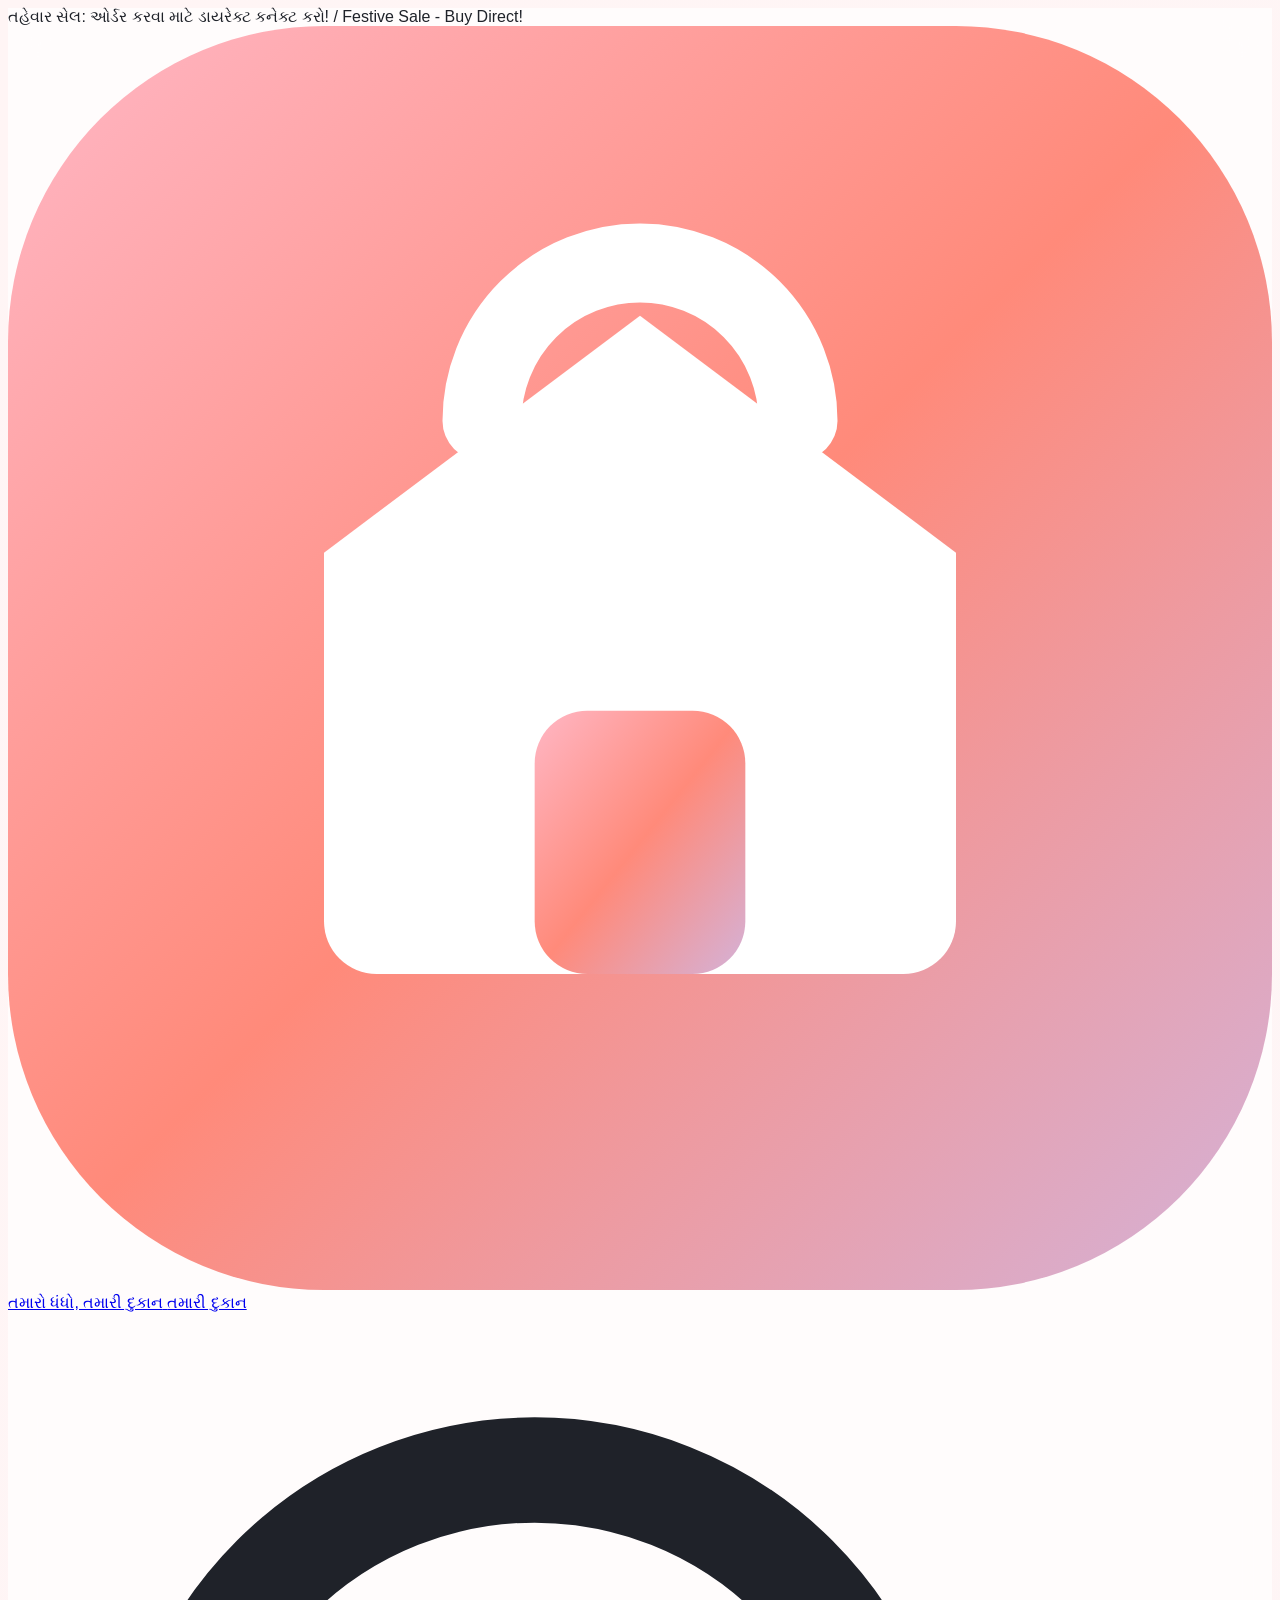
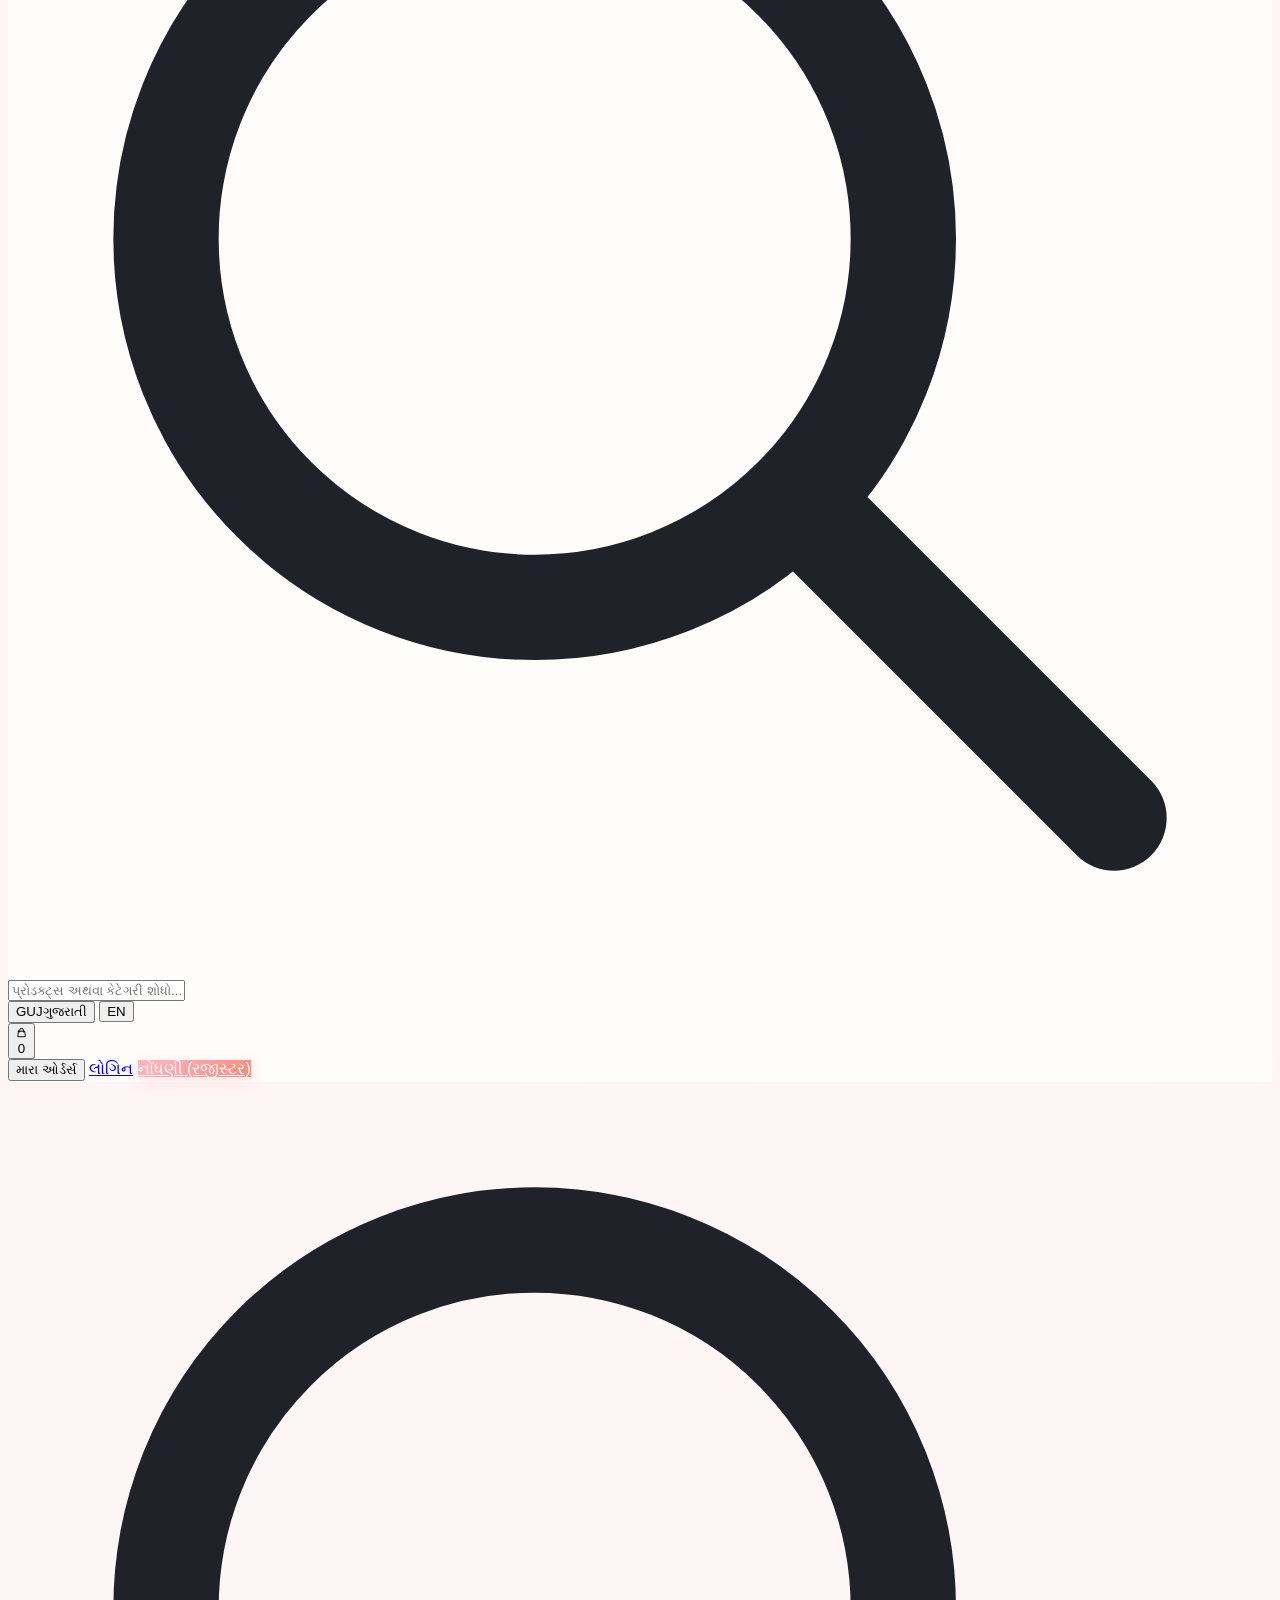
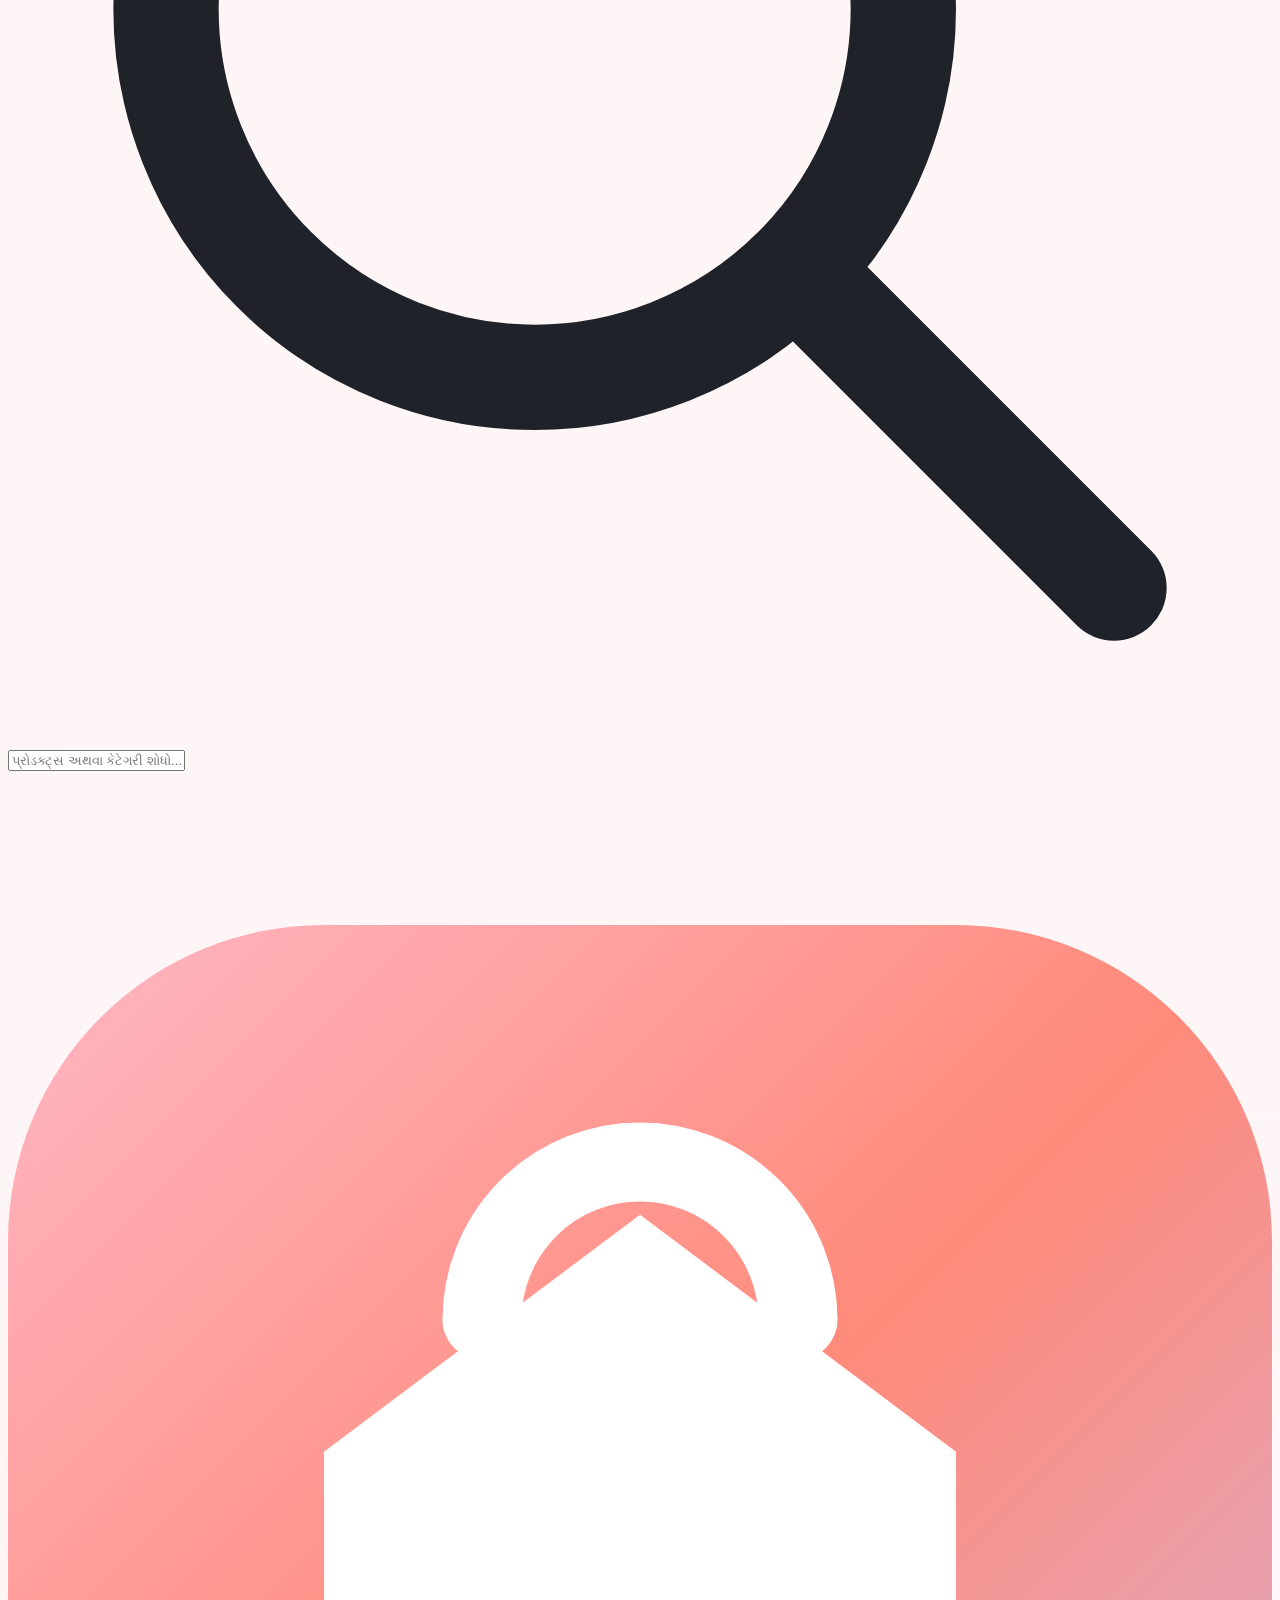
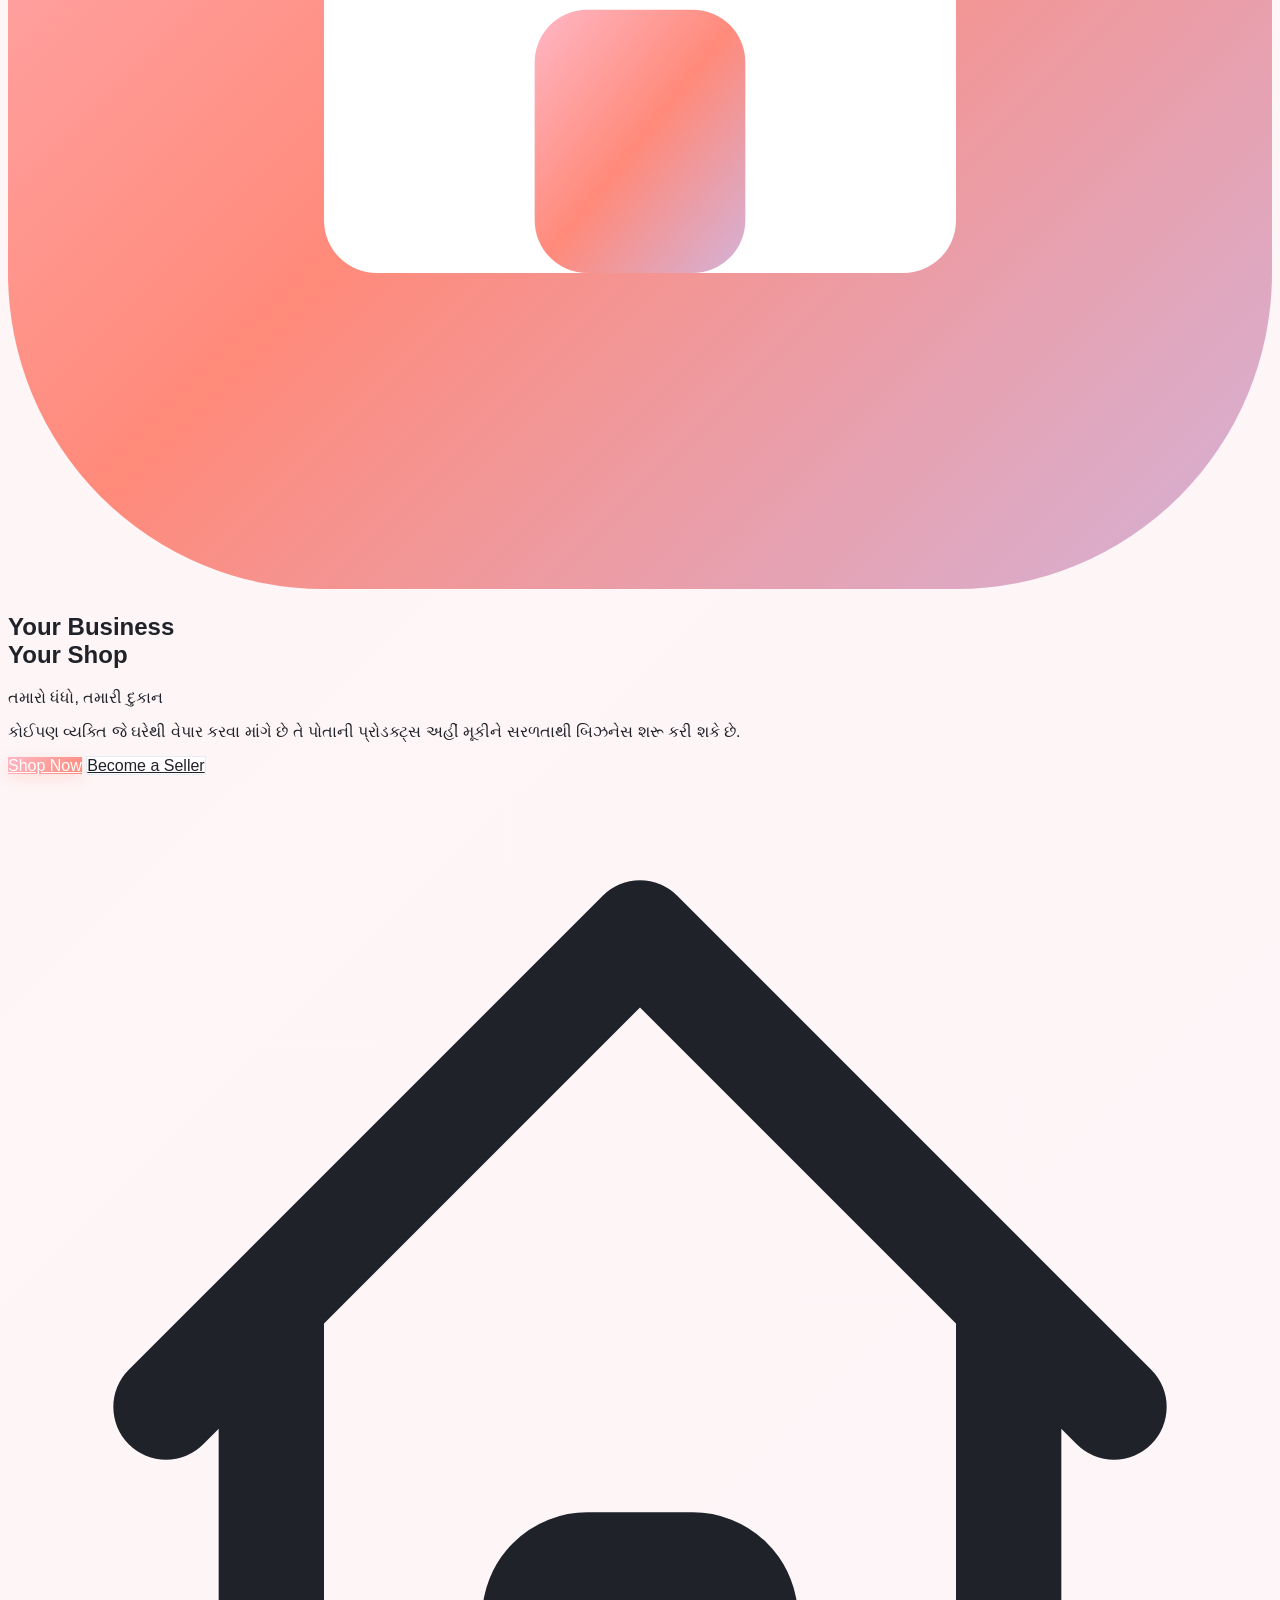
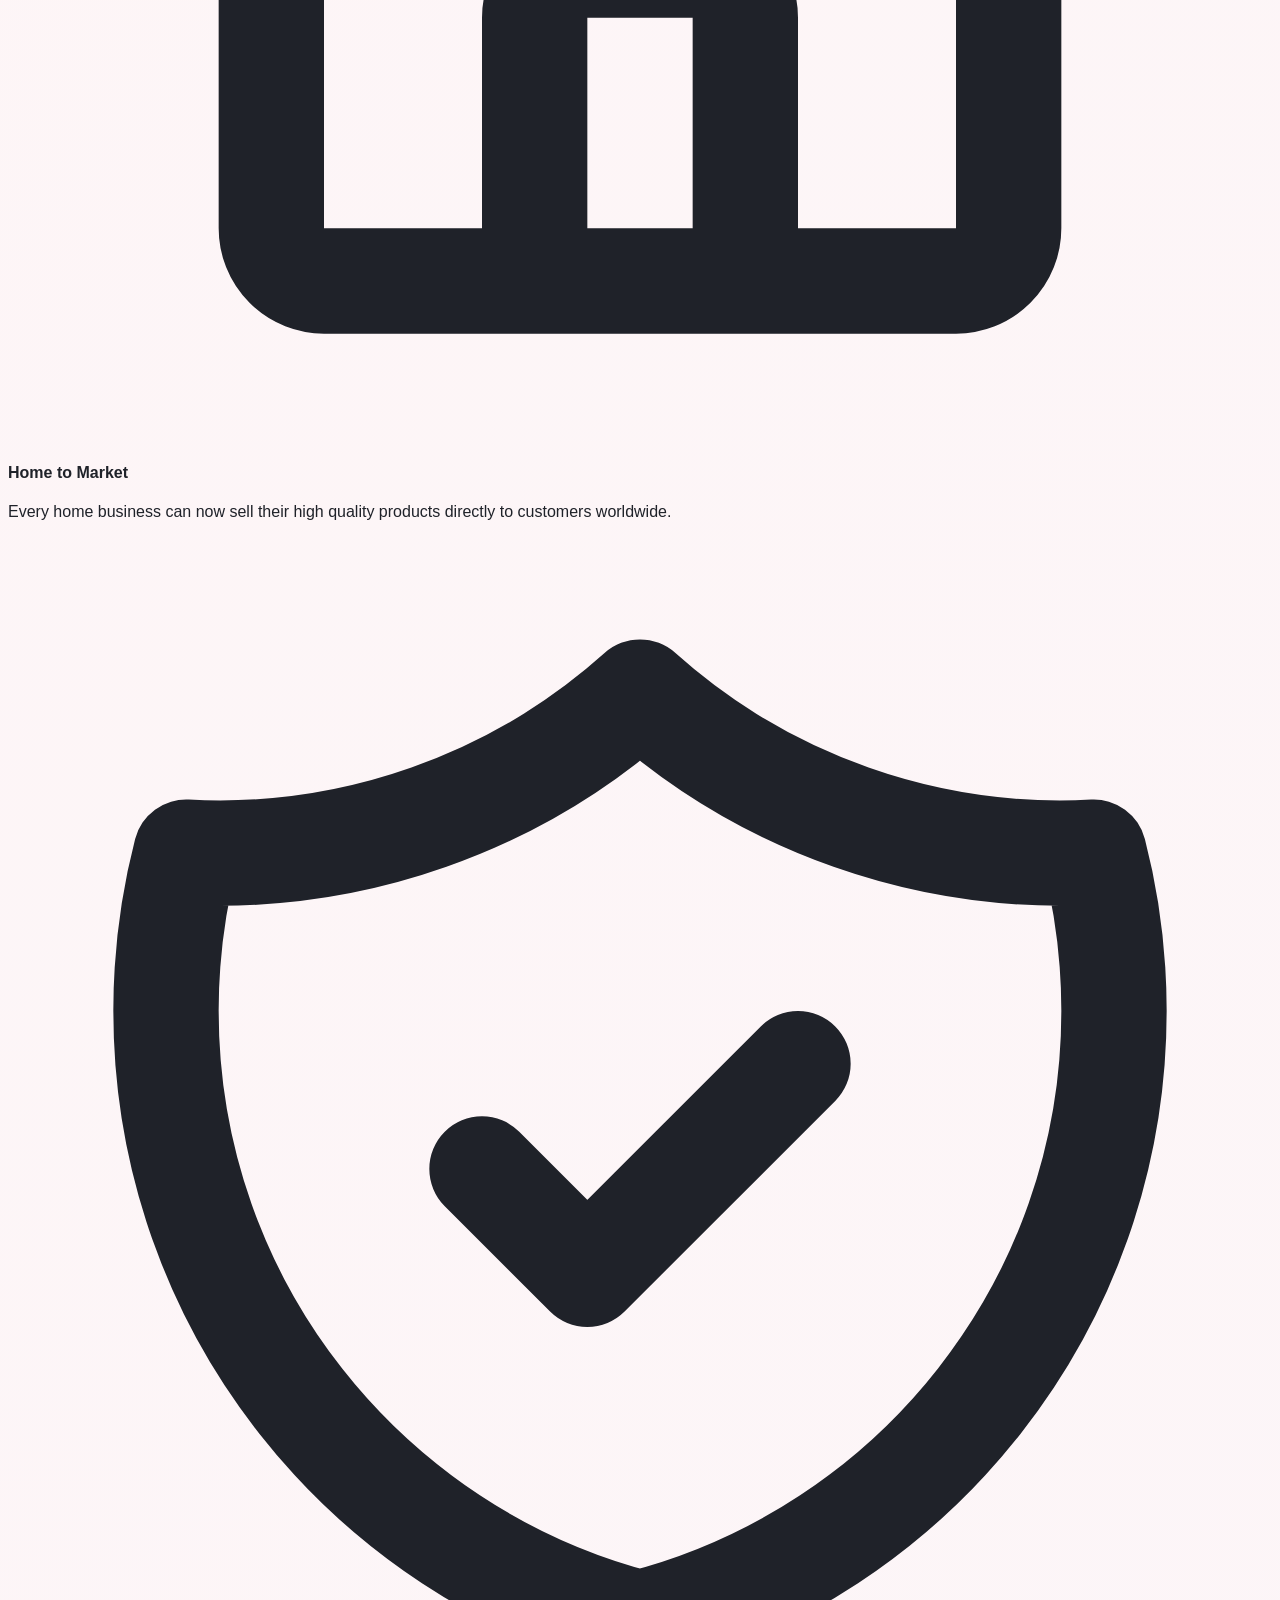
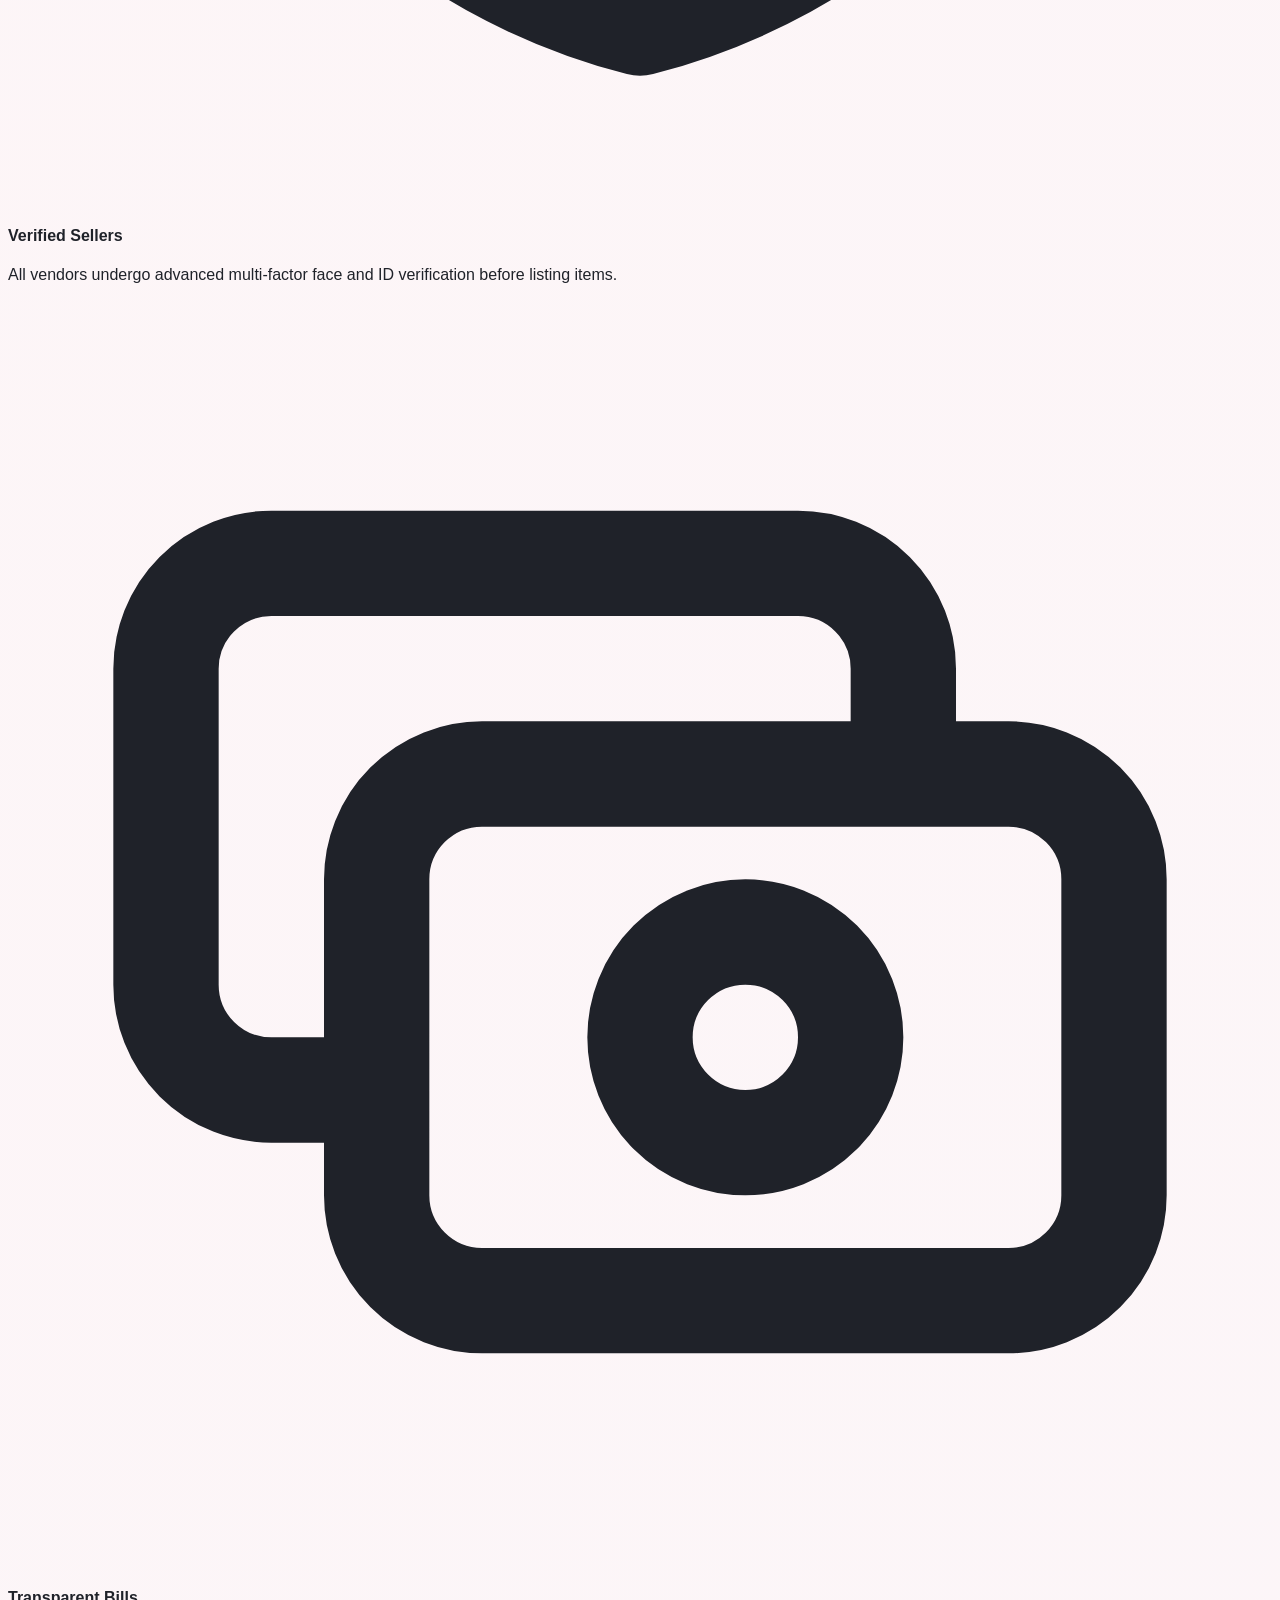
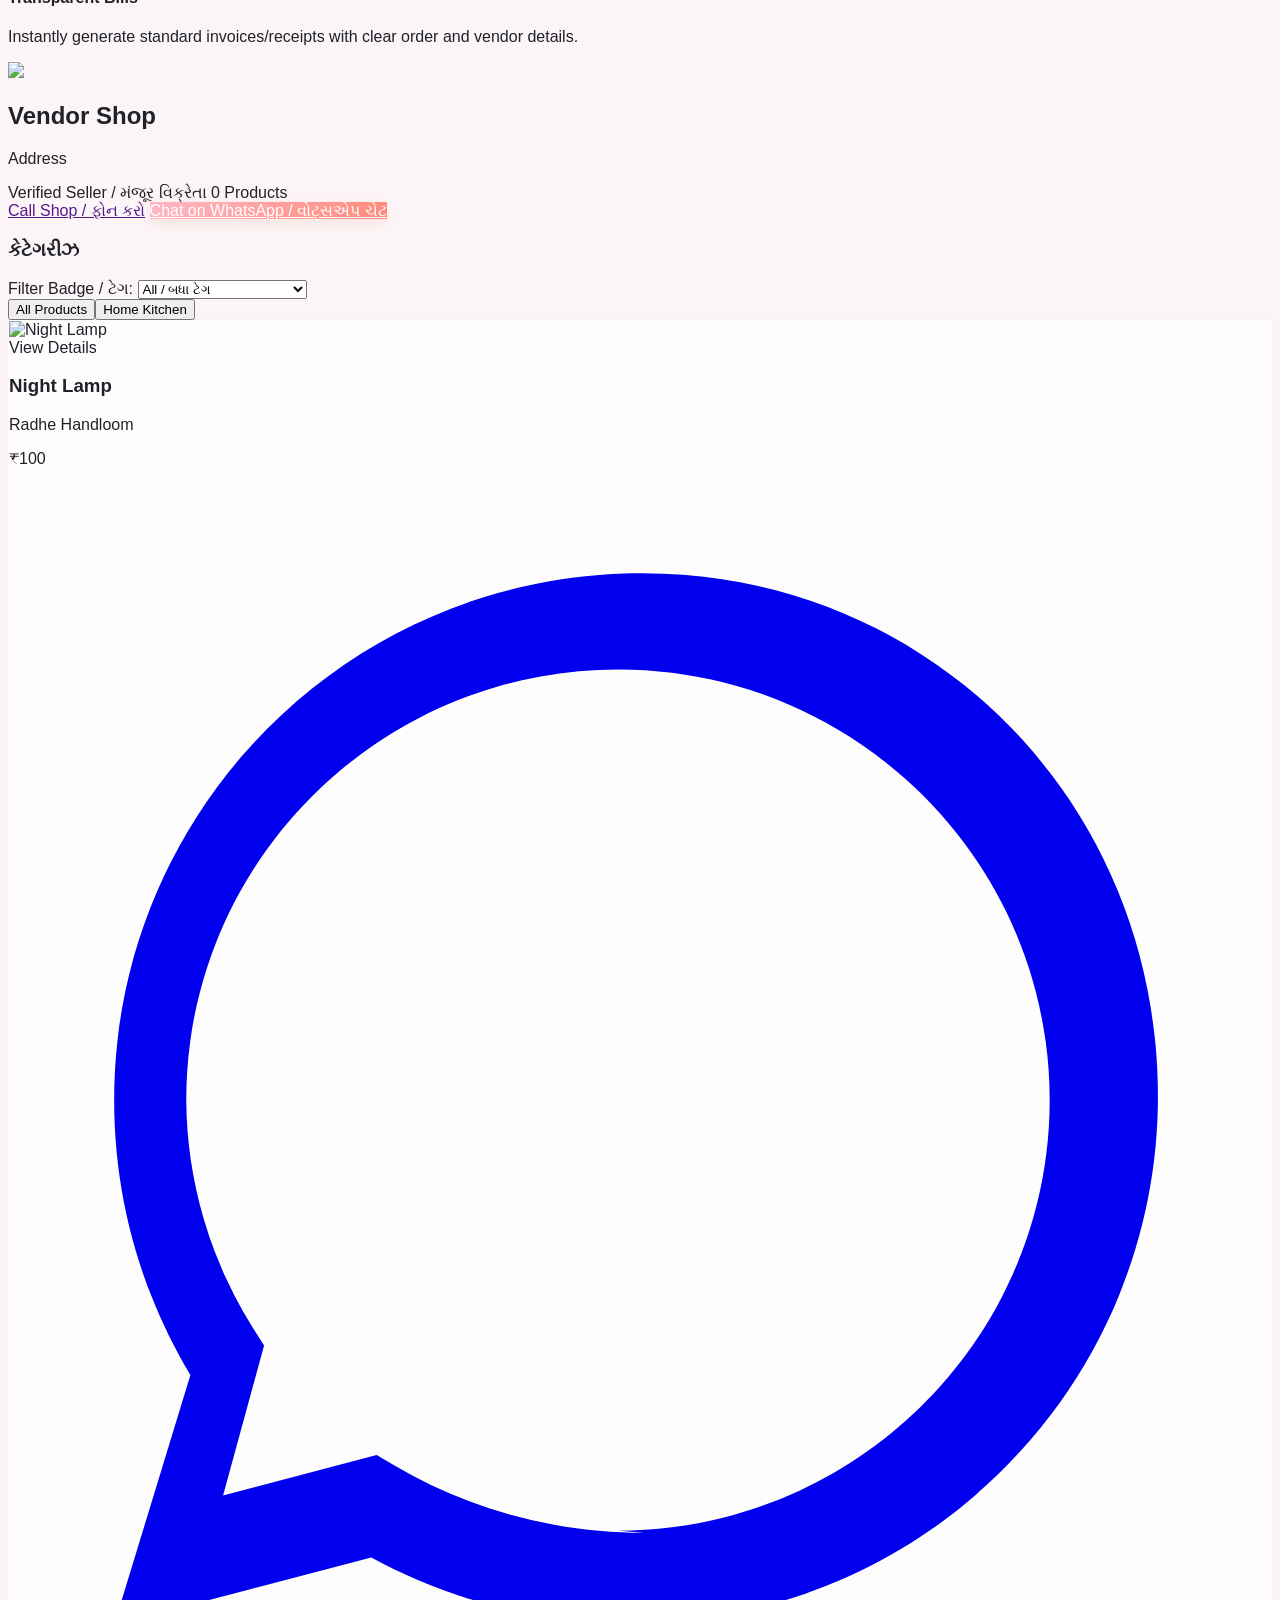
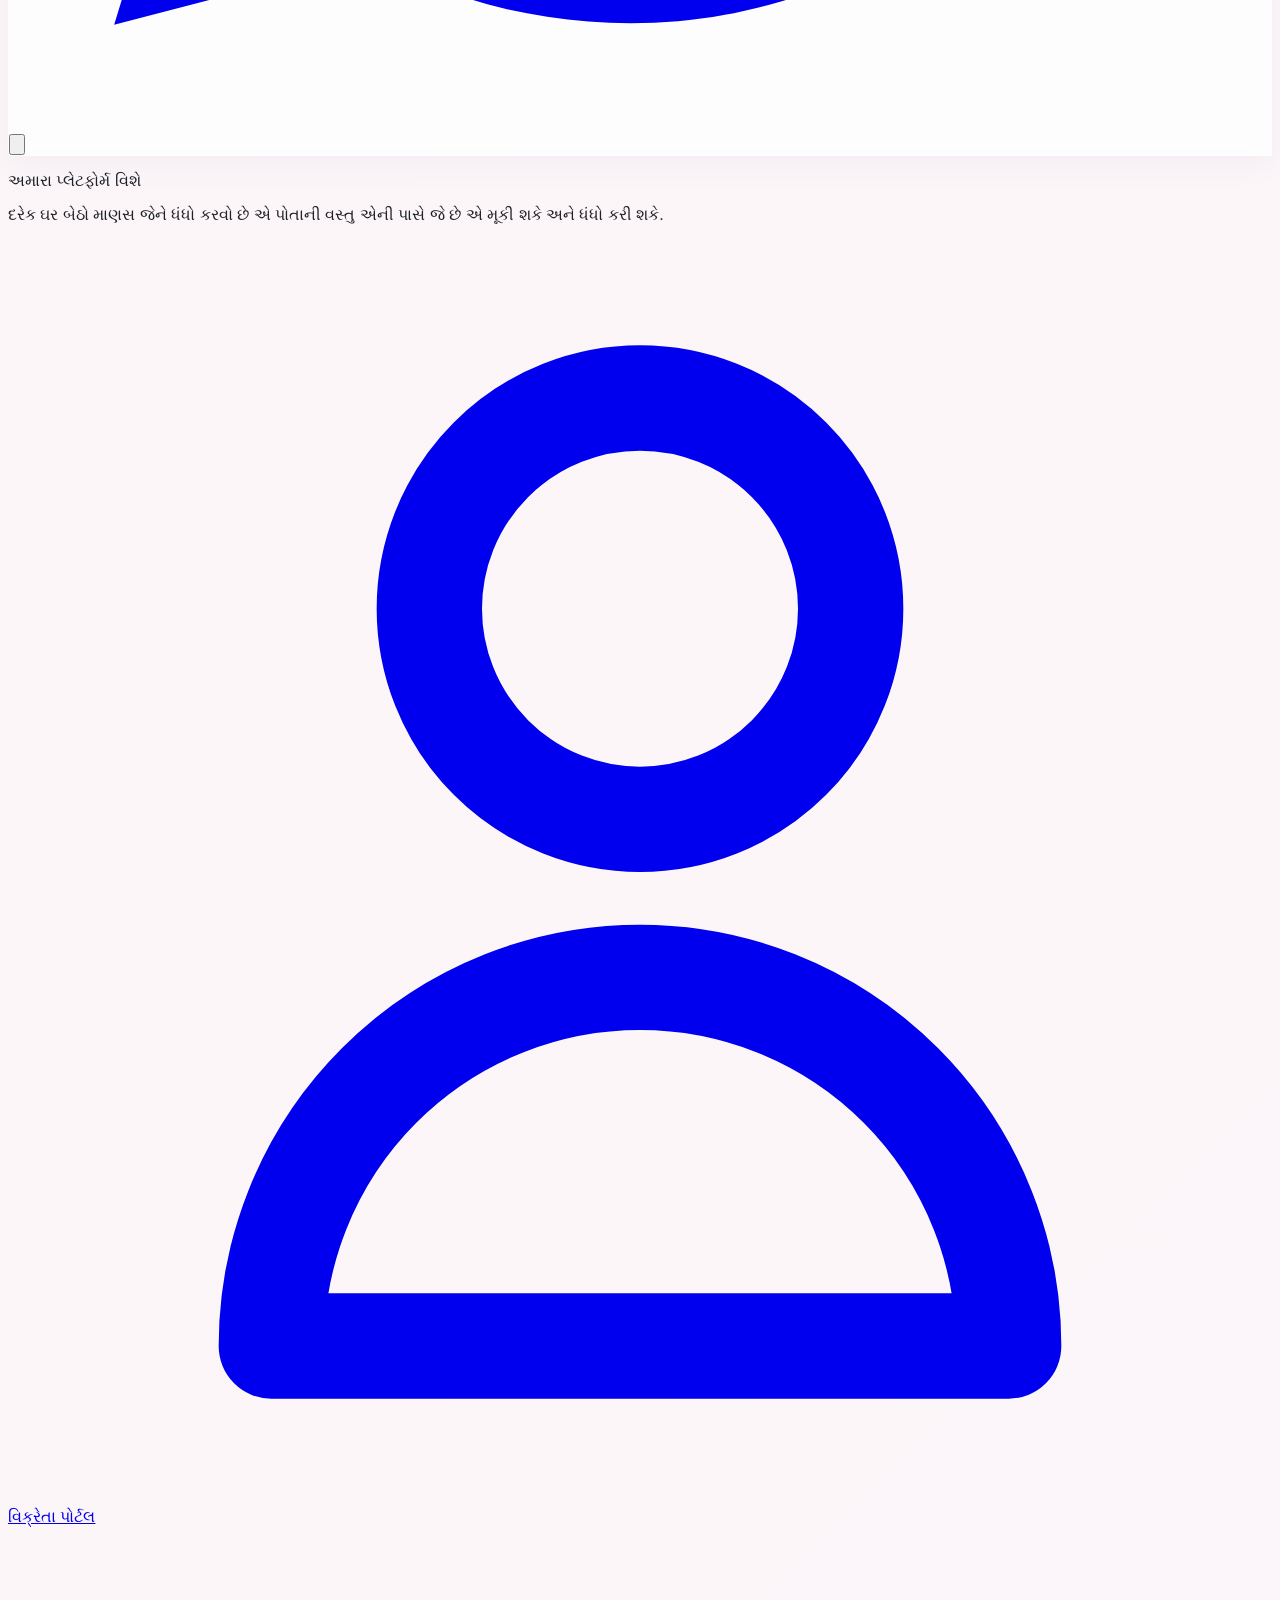
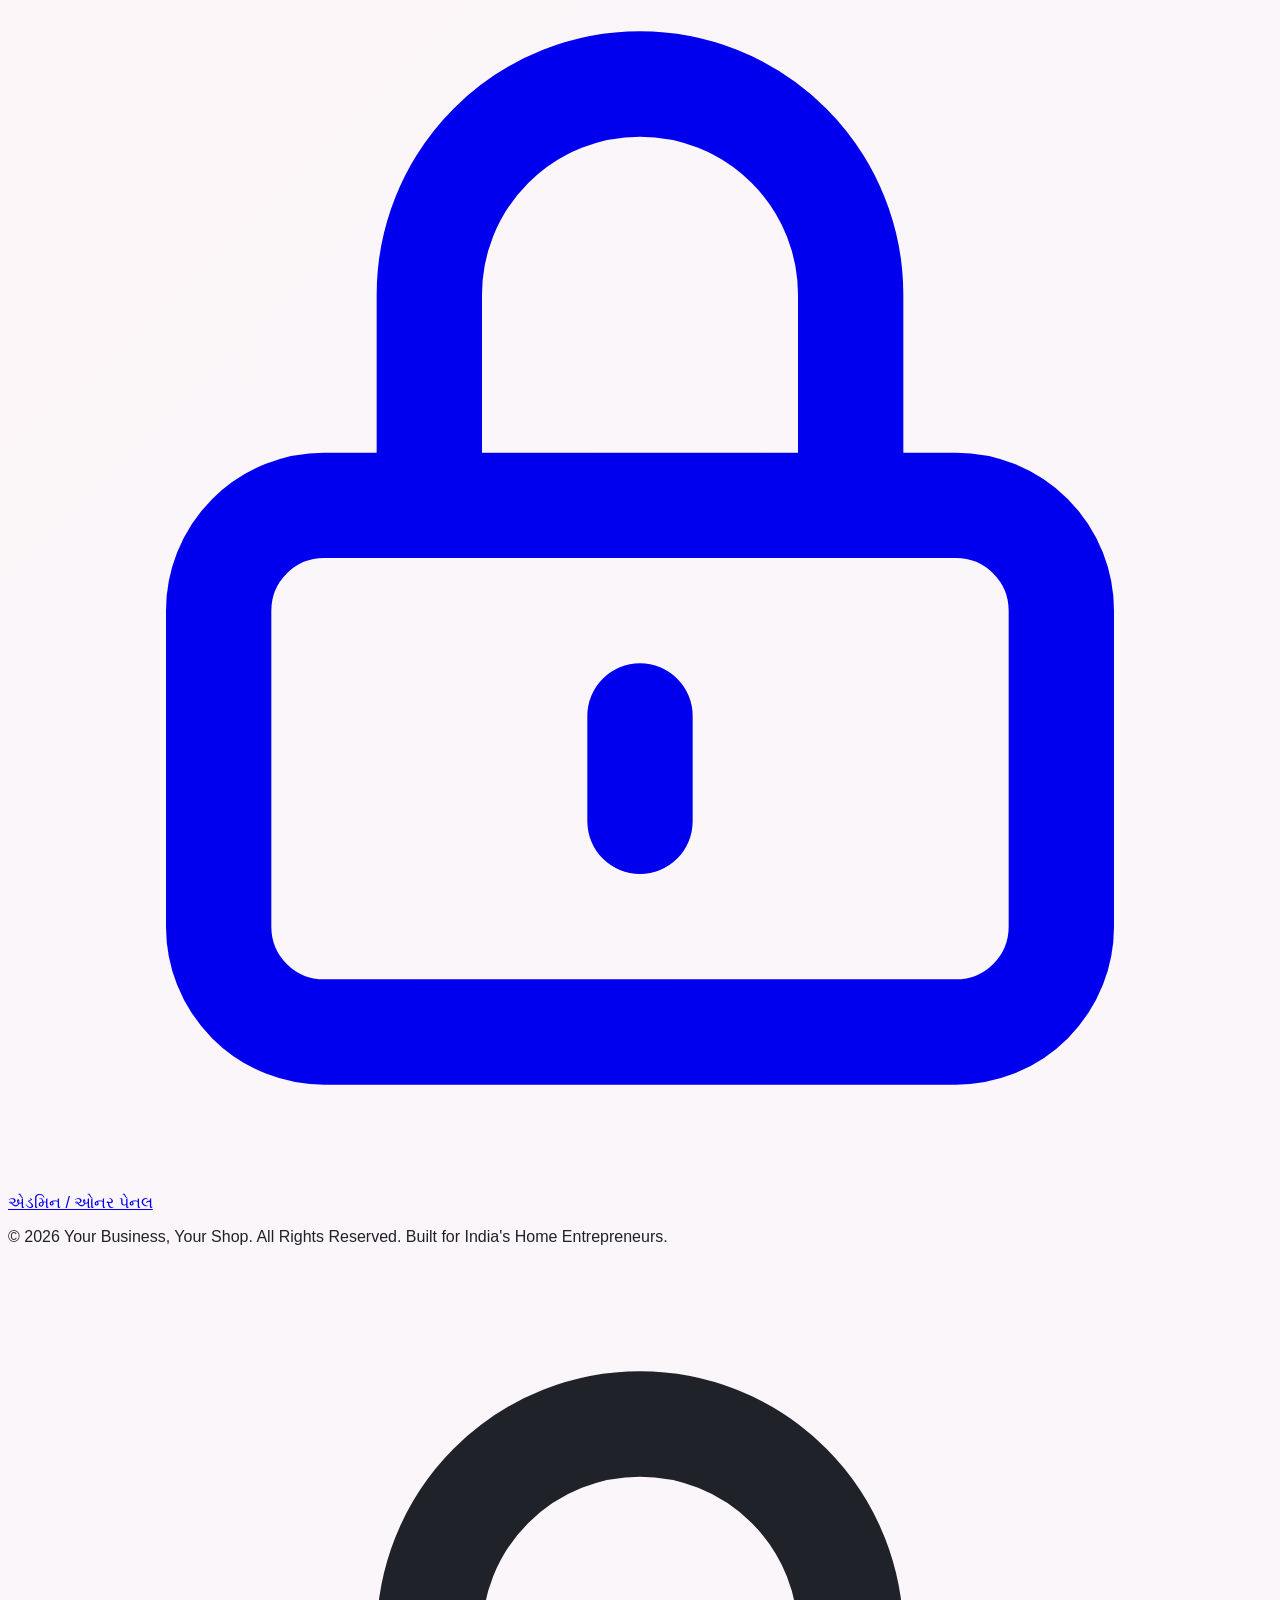
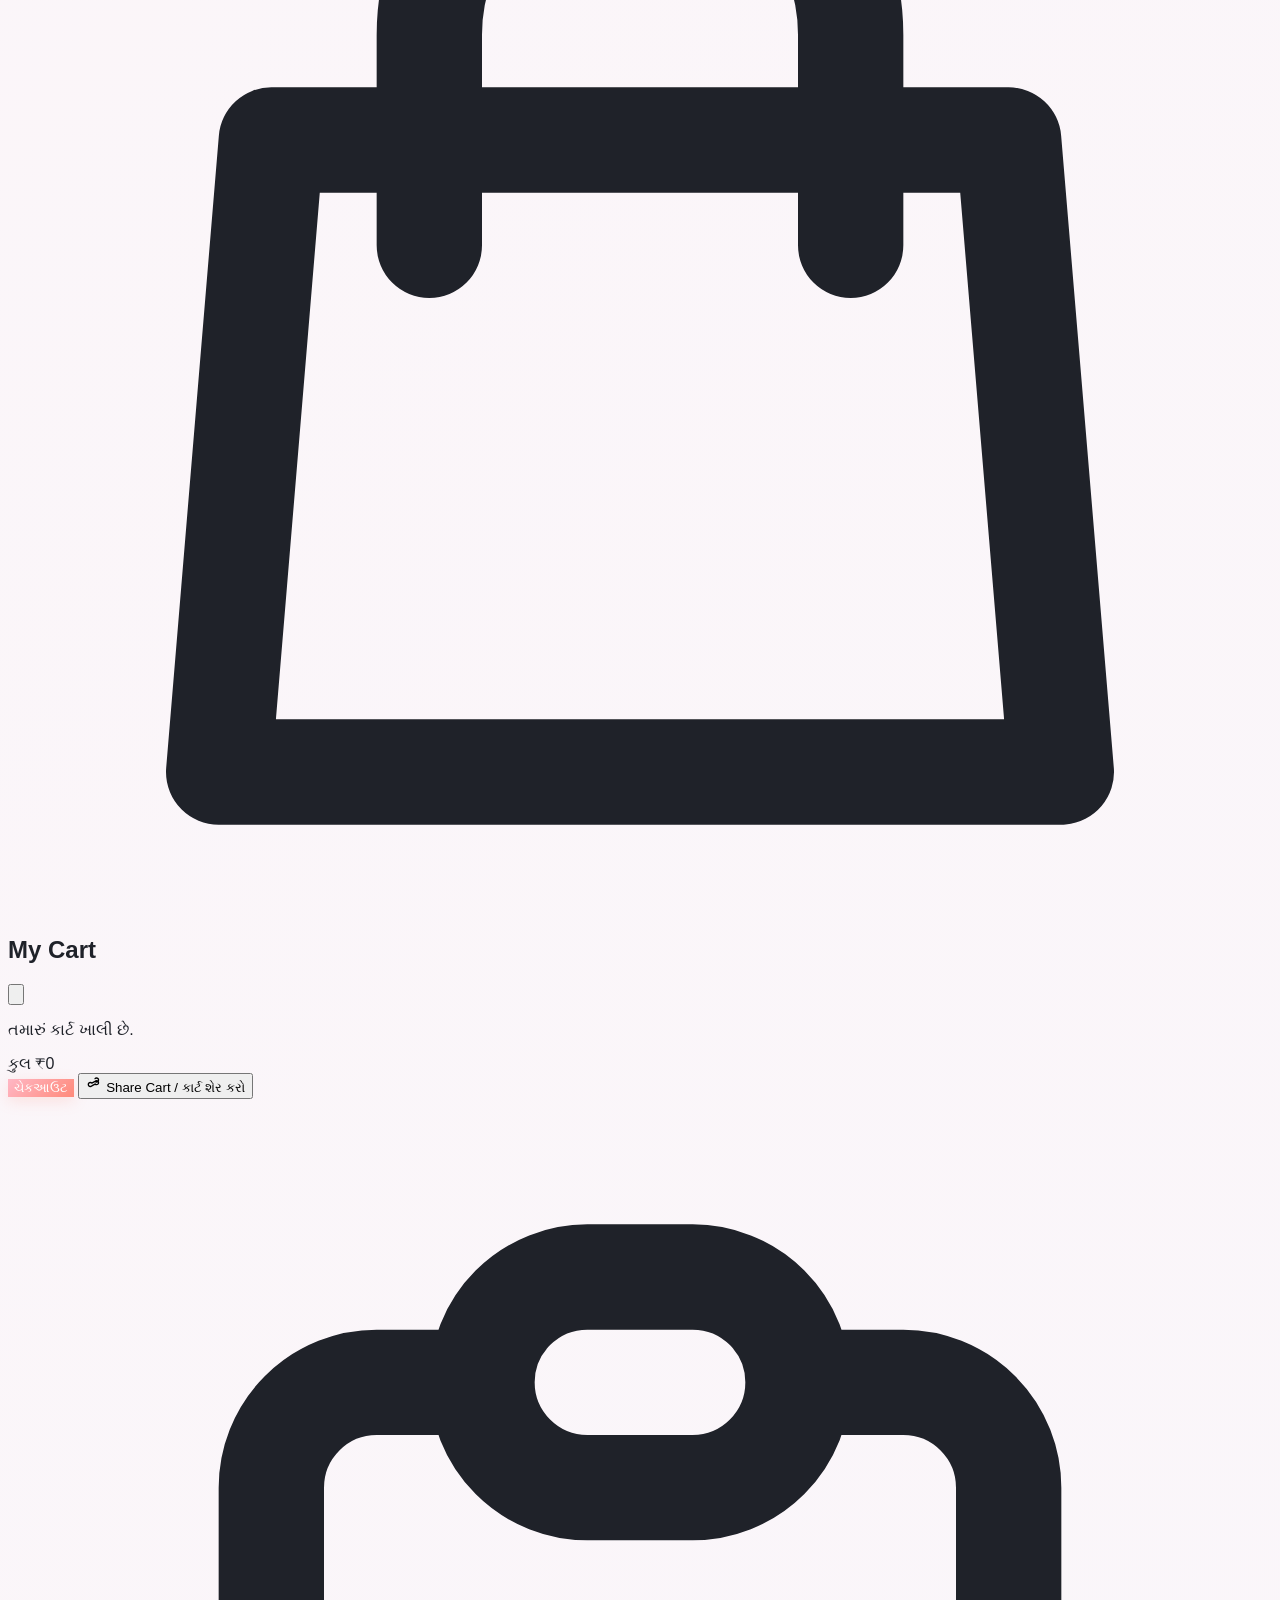
==== commit 7bd80fc4: "Update workspace files in a single commit (Vercel Instant Deployment)" ====
--- a/amazon-premium/index.html
+++ b/amazon-premium/index.html
@@ -1253,6 +1253,13 @@
         `;
       }
 
+      const tryOnButtonHtml = `
+        <button onclick="triggerTryOn('${p.id}')" class="w-full mt-3 bg-gradient-to-r from-violet-600 via-indigo-600 to-brand text-white py-3.5 rounded-full font-bold text-sm transition flex items-center justify-center gap-2 hover:opacity-95 shadow-md shadow-indigo-500/10 hover:shadow-indigo-500/20 active:scale-98 select-none">
+          <svg class="w-5 h-5 text-white animate-pulse" fill="none" stroke="currentColor" viewBox="0 0 24 24"><path stroke-linecap="round" stroke-linejoin="round" stroke-width="2" d="M15 12a3 3 0 11-6 0 3 3 0 016 0z"></path><path stroke-linecap="round" stroke-linejoin="round" stroke-width="2" d="M2.458 12C3.732 7.943 7.523 5 12 5c4.478 0 8.268 2.943 9.542 7-1.274 4.057-5.064 7-9.542 7-4.477 0-8.268-2.943-9.542-7z"></path></svg>
+          ✨ AI Virtual Try-On / ટ્રાય ઓન
+        </button>
+      `;
+
       // UPGRADE 5: Chat with Seller WhatsApp Widget
       const users = db.getUsers();
       const vendor = users.find(u => u.uid === p.vendorId);
@@ -1334,6 +1341,7 @@
 
           <div class="w-full">
             ${actionButtonsHtml}
+            ${tryOnButtonHtml}
           </div>
           
           ${waChatButtonHtml}
@@ -1548,7 +1556,609 @@
         input.scrollIntoView({ behavior: 'smooth', block: 'center' });
       }
     }
+
+    // ==========================================
+    // AI VIRTUAL TRY-ON EXPERIMENTAL SUITE
+    // ==========================================
+    window.toggleCustomerAuthModal = function(open) {
+      const modal = document.getElementById('customer-auth-modal');
+      if (modal) {
+        if (open) {
+          modal.classList.remove('hidden');
+          showCustomerAuthTab('login');
+        } else {
+          modal.classList.add('hidden');
+        }
+      }
+    };
+
+    window.showCustomerAuthTab = function(tab) {
+      const loginBtn = document.getElementById('cust-tab-login-btn');
+      const regBtn = document.getElementById('cust-tab-reg-btn');
+      const loginPanel = document.getElementById('customer-login-panel');
+      const regPanel = document.getElementById('customer-register-panel');
+      
+      if (tab === 'login') {
+        loginBtn.className = "w-1/2 pb-3 text-sm font-bold border-b-2 border-brand text-brand transition";
+        regBtn.className = "w-1/2 pb-3 text-sm font-bold border-b-2 border-transparent text-slate-400 hover:text-slate-650 transition";
+        loginPanel.classList.remove('hidden');
+        regPanel.classList.add('hidden');
+      } else {
+        regBtn.className = "w-1/2 pb-3 text-sm font-bold border-b-2 border-brand text-brand transition";
+        loginBtn.className = "w-1/2 pb-3 text-sm font-bold border-b-2 border-transparent text-slate-400 hover:text-slate-650 transition";
+        regPanel.classList.remove('hidden');
+        loginPanel.classList.add('hidden');
+      }
+    };
+
+    window.triggerTryOn = function(productId) {
+      toggleDetailDrawer(false);
+      
+      if (!currentUser || currentUser.role !== 'customer') {
+        window.pendingTryOnProductId = productId;
+        showToast(currentLanguage === 'gu' ? "ટ્રાય ઓન માટે કૃપા કરીને પહેલા ગ્રાહક તરીકે લોગીન કરો!" : "Please login as a customer first for Virtual Try-On!");
+        window.toggleCustomerAuthModal(true);
+        return;
+      }
+      
+      window.openTryOn(productId);
+    };
+
+    let tryOnStream = null;
+    let tryOnAngle = 'Front';
+    let tryOnProduct = null;
+    let tryOnCapturedFrames = { Front: "", Left: "", Right: "", Back: "" };
+
+    window.openTryOn = function(productId) {
+      const products = db.getProducts();
+      tryOnProduct = products.find(p => p.id === productId);
+      if (!tryOnProduct) return;
+
+      const modal = document.getElementById('try-on-modal');
+      if (modal) modal.classList.remove('hidden');
+
+      const custName = document.getElementById('tryon-cust-name');
+      if (custName) custName.innerText = currentUser.displayName || 'Customer';
+      
+      tryOnCapturedFrames.Front = currentUser.scanFront || "";
+      tryOnCapturedFrames.Left = currentUser.scanLeft || "";
+      tryOnCapturedFrames.Right = currentUser.scanRight || "";
+      tryOnCapturedFrames.Back = currentUser.scanBack || "";
+
+      if (tryOnCapturedFrames.Front && tryOnCapturedFrames.Left && tryOnCapturedFrames.Right && tryOnCapturedFrames.Back) {
+        showFittingPanel();
+      } else {
+        showScannerPanel();
+      }
+    };
+
+    async function showScannerPanel() {
+      document.getElementById('tryon-scanner-panel').classList.remove('hidden');
+      document.getElementById('tryon-fitting-panel').classList.add('hidden');
+      document.getElementById('tryon-scanner-overlay').classList.remove('hidden');
+      document.getElementById('tryon-fit-container').classList.add('hidden');
+      document.getElementById('tryon-canvas').classList.add('hidden');
+      
+      const outlineFrame = document.getElementById('tryon-outline-frame');
+      const cat = tryOnProduct.category;
+      if (cat === 'clothing') {
+        outlineFrame.className = "w-48 h-80 border-2 border-indigo-500/50 rounded-[40px] border-dashed flex items-center justify-center animate-pulse relative";
+        document.getElementById('tryon-scanner-text').innerText = "GUIDE: BODY 360° OUTLINE / શરીર";
+      } else if (cat === 'footwear') {
+        outlineFrame.className = "w-64 h-32 border-2 border-indigo-500/50 rounded-xl border-dashed flex items-center justify-center animate-pulse relative";
+        document.getElementById('tryon-scanner-text').innerText = "GUIDE: FEET OUTLINE / પગ";
+      } else if (cat === 'electronics' || cat === 'others') {
+        outlineFrame.className = "w-52 h-52 border-2 border-indigo-500/50 rounded-full border-dashed flex items-center justify-center animate-pulse relative";
+        document.getElementById('tryon-scanner-text').innerText = "GUIDE: HEAD & EARS OUTLINE / કાન અને ચહેરો";
+      } else {
+        outlineFrame.className = "w-48 h-48 border-2 border-indigo-500/50 rounded-full border-dashed flex items-center justify-center animate-pulse relative";
+        document.getElementById('tryon-scanner-text').innerText = "GUIDE: WRIST & HAND OUTLINE / હાથ અને કાંડું";
+      }
+
+      const video = document.getElementById('tryon-video');
+      try {
+        tryOnStream = await navigator.mediaDevices.getUserMedia({ video: { facingMode: 'user', width: 645, height: 485 }, audio: false });
+        if (video) {
+          video.srcObject = tryOnStream;
+          video.classList.remove('hidden');
+        }
+      } catch (err) {
+        console.error("Camera access failed:", err);
+        showToast("Webcam required for 360° Scan / કેમેરા પરમિશન આપો");
+      }
+      
+      updateScannerPreviews();
+    }
+
+    function updateScannerPreviews() {
+      ['Front', 'Left', 'Right', 'Back'].forEach(angle => {
+        const preview = document.getElementById(`preview-${angle.toLowerCase()}`);
+        if (tryOnCapturedFrames[angle]) {
+          preview.innerHTML = `<img src="${tryOnCapturedFrames[angle]}" class="w-full h-full object-cover" />`;
+          const btn = document.getElementById(`btn-snap-${angle.toLowerCase()}`);
+          if (btn) btn.className = "bg-green-700 text-white border border-green-600 p-2.5 rounded-xl text-xs font-bold flex flex-col items-center gap-1 transition";
+        }
+      });
+      
+      if (tryOnCapturedFrames.Front) document.getElementById('btn-snap-left').removeAttribute('disabled');
+      if (tryOnCapturedFrames.Left) document.getElementById('btn-snap-right').removeAttribute('disabled');
+      if (tryOnCapturedFrames.Right) document.getElementById('btn-snap-back').removeAttribute('disabled');
+      if (tryOnCapturedFrames.Front && tryOnCapturedFrames.Left && tryOnCapturedFrames.Right && tryOnCapturedFrames.Back) {
+        document.getElementById('btn-calibrate-scan').removeAttribute('disabled');
+      }
+    }
+
+    window.captureAngle = function(angle) {
+      const video = document.getElementById('tryon-video');
+      const canvas = document.createElement('canvas');
+      canvas.width = video.videoWidth || 640;
+      canvas.height = video.videoHeight || 480;
+      
+      const ctx = canvas.getContext('2d');
+      ctx.translate(canvas.width, 0);
+      ctx.scale(-1, 1);
+      ctx.drawImage(video, 0, 0, canvas.width, canvas.height);
+      
+      const dataUrl = canvas.toDataURL('image/jpeg');
+      tryOnCapturedFrames[angle] = dataUrl;
+      
+      showToast(`${angle} view captured successfully / ફોટો લેવાઈ ગયો!`);
+      updateScannerPreviews();
+    };
+
+    window.calibrateAIScan = async function() {
+      const overlayText = document.getElementById('tryon-scanner-text');
+      overlayText.innerText = "🤖 RUNNING AI DEPTH AND MESH CALIBRATION...";
+      
+      let progress = 0;
+      const interval = setInterval(() => {
+        progress += 10;
+        overlayText.innerText = `🤖 CALIBRATING CO-ORDINATES: ${progress}%`;
+        if (progress >= 100) {
+          clearInterval(interval);
+          completeCalibration();
+        }
+      }, 150);
+    };
+
+    function completeCalibration() {
+      currentUser.scanFront = tryOnCapturedFrames.Front;
+      currentUser.scanLeft = tryOnCapturedFrames.Left;
+      currentUser.scanRight = tryOnCapturedFrames.Right;
+      currentUser.scanBack = tryOnCapturedFrames.Back;
+      
+      db.updateUser(currentUser.uid, {
+        scanFront: tryOnCapturedFrames.Front,
+        scanLeft: tryOnCapturedFrames.Left,
+        scanRight: tryOnCapturedFrames.Right,
+        scanBack: tryOnCapturedFrames.Back
+      });
+      setCurrentUser(currentUser);
+
+      showToast(currentLanguage === 'gu' ? "એઆઈ વેરિફિકેશન અને ફિટિંગ સફળ!" : "AI Calibration and automated fitting successful!");
+      showFittingPanel();
+    }
+
+    function showFittingPanel() {
+      stopTryOnWebcam();
+
+      document.getElementById('tryon-scanner-panel').classList.add('hidden');
+      document.getElementById('tryon-fitting-panel').classList.remove('hidden');
+      document.getElementById('tryon-scanner-overlay').classList.add('hidden');
+      
+      document.getElementById('tryon-fit-container').classList.remove('hidden');
+      
+      tryOnAngle = 'Front';
+      document.getElementById('tryon-user-bg').src = tryOnCapturedFrames.Front;
+      
+      const overlay = document.getElementById('tryon-product-overlay');
+      const images = tryOnProduct.imageUrls || (tryOnProduct.imageUrl ? [tryOnProduct.imageUrl] : []);
+      overlay.src = images[0] || 'https://images.unsplash.com/photo-1542291026-7eec264c27ff';
+
+      resetAutoFitting();
+    }
+
+    function resetAutoFitting() {
+      const cat = tryOnProduct.category;
+      let scale = 100;
+      let rotate = 0;
+      let y = 0;
+
+      if (cat === 'clothing') {
+        scale = 110;
+        y = 20;
+      } else if (cat === 'footwear') {
+        scale = 65;
+        y = 110;
+      } else if (cat === 'electronics') {
+        scale = 55;
+        y = -40;
+      } else {
+        scale = 45;
+        y = 40;
+      }
+
+      document.getElementById('fit-scale').value = scale;
+      document.getElementById('fit-rotate').value = rotate;
+      document.getElementById('fit-y').value = y;
+      
+      adjustOverlay();
+    }
+
+    window.adjustOverlay = function() {
+      const scale = document.getElementById('fit-scale').value;
+      const rotate = document.getElementById('fit-rotate').value;
+      const y = document.getElementById('fit-y').value;
+
+      document.getElementById('label-scale').innerText = `${scale}%`;
+      document.getElementById('label-rotate').innerText = `${rotate}°`;
+      document.getElementById('label-y').innerText = `${y}px`;
+
+      const overlay = document.getElementById('tryon-product-overlay');
+      if (overlay) {
+        overlay.style.width = `${scale * 1.5}px`;
+        overlay.style.transform = `translate(0px, ${y}px) rotate(${rotate}deg)`;
+      }
+    };
+
+    window.setTryOnAngle = function(angle) {
+      tryOnAngle = angle;
+      
+      ['Front', 'Left', 'Right', 'Back'].forEach(ang => {
+        const btn = document.getElementById(`btn-angle-${ang.toLowerCase()}`);
+        if (ang === angle) {
+          btn.className = "flex-1 py-2 bg-brand text-white border border-brand text-[10px] font-bold rounded-lg transition";
+        } else {
+          btn.className = "flex-1 py-2 bg-slate-800 text-slate-300 border border-slate-700 text-[10px] font-bold rounded-lg transition";
+        }
+      });
+
+      document.getElementById('tryon-user-bg').src = tryOnCapturedFrames[angle];
+
+      const overlay = document.getElementById('tryon-product-overlay');
+      const images = tryOnProduct.imageUrls || [];
+      if (images.length > 1) {
+        if (angle === 'Front') overlay.src = images[0];
+        else if (angle === 'Left' && images[1]) overlay.src = images[1];
+        else if (angle === 'Right' && images[2]) overlay.src = images[2] || images[1];
+        else if (angle === 'Back' && images[3]) overlay.src = images[3] || images[0];
+      }
+    };
+
+    window.captureTryOnSnapshot = function() {
+      const bgImg = document.getElementById('tryon-user-bg');
+      const overlayImg = document.getElementById('tryon-product-overlay');
+
+      const canvas = document.createElement('canvas');
+      canvas.width = 640;
+      canvas.height = 480;
+      const ctx = canvas.getContext('2d');
+
+      const bg = new Image();
+      bg.crossOrigin = "anonymous";
+      bg.onload = function() {
+        ctx.drawImage(bg, 0, 0, 640, 480);
+        
+        const overlay = new Image();
+        overlay.crossOrigin = "anonymous";
+        overlay.onload = function() {
+          const scale = document.getElementById('fit-scale').value;
+          const rotate = document.getElementById('fit-rotate').value;
+          const y = parseInt(document.getElementById('fit-y').value);
+
+          ctx.save();
+          ctx.translate(canvas.width / 2, canvas.height / 2 + y);
+          ctx.rotate((rotate * Math.PI) / 180);
+          
+          const w = scale * 1.5;
+          const h = (overlay.height / overlay.width) * w;
+          ctx.drawImage(overlay, -w / 2, -h / 2, w, h);
+          ctx.restore();
+
+          const link = document.createElement('a');
+          link.download = `tryon_${currentUser.displayName}_${tryOnProduct.name}.jpg`;
+          link.href = canvas.toDataURL('image/jpeg');
+          link.click();
+          showToast(currentLanguage === 'gu' ? "ફોટો ગૅલેરીમાં સેવ થઈ ગયો છે!" : "Try-on snapshot saved successfully!");
+        };
+        overlay.src = overlayImg.src;
+      };
+      bg.src = bgImg.src;
+    };
+
+    window.reinitiateScan = function() {
+      tryOnCapturedFrames = { Front: "", Left: "", Right: "", Back: "" };
+      
+      ['front', 'left', 'right', 'back'].forEach(angle => {
+        document.getElementById(`preview-${angle}`).innerHTML = `<span class="absolute inset-0 flex items-center justify-center text-[8px] text-slate-650 font-bold uppercase">${angle}</span>`;
+        const btn = document.getElementById(`btn-snap-${angle}`);
+        if (btn) {
+          if (angle === 'front') {
+            btn.className = "bg-slate-800 hover:bg-brand text-white border border-slate-700 p-2.5 rounded-xl text-xs font-bold flex flex-col items-center gap-1 transition";
+            btn.removeAttribute('disabled');
+          } else {
+            btn.className = "bg-slate-800 hover:bg-brand text-white border border-slate-700 p-2.5 rounded-xl text-xs font-bold flex flex-col items-center gap-1 transition disabled:opacity-40";
+            btn.setAttribute('disabled', 'disabled');
+          }
+        }
+      });
+      document.getElementById('btn-calibrate-scan').setAttribute('disabled', 'disabled');
+      
+      showScannerPanel();
+    };
+
+    function stopTryOnWebcam() {
+      if (tryOnStream) {
+        tryOnStream.getTracks().forEach(track => track.stop());
+        tryOnStream = null;
+      }
+      const video = document.getElementById('tryon-video');
+      if (video) video.srcObject = null;
+    }
+
+    window.closeTryOn = function() {
+      stopTryOnWebcam();
+      document.getElementById('try-on-modal').classList.add('hidden');
+      tryOnProduct = null;
+    };
+
+    window.focusMobileSearch = function() {
+      const input = document.getElementById('search-input-mobile');
+      if (input) {
+        input.focus();
+        input.scrollIntoView({ behavior: 'smooth', block: 'center' });
+      }
+    }
   </script>
+
+  </script>
+
+  <!-- CUSTOMER AUTH MODALS AND TRY-ON MODALS -->
+  <!-- CUSTOMER AUTH MODAL -->
+  <div id="customer-auth-modal" class="fixed inset-0 bg-slate-900/60 z-50 hidden backdrop-blur-sm flex items-center justify-center p-4">
+    <div class="bg-white rounded-3xl p-6 w-full max-w-md shadow-2xl relative border border-slate-100 animate-fade-in text-slate-800">
+      <button onclick="toggleCustomerAuthModal(false)" class="absolute top-4 right-4 text-slate-400 hover:text-slate-950 transition focus:outline-none">
+        <svg class="w-6 h-6" fill="none" stroke="currentColor" viewBox="0 0 24 24"><path stroke-linecap="round" stroke-linejoin="round" stroke-width="2" d="M6 18L18 6M6 6l12 12"></path></svg>
+      </button>
+      
+      <!-- Tab Selection -->
+      <div class="flex justify-center border-b border-slate-200 mb-6 mt-2">
+        <button id="cust-tab-login-btn" onclick="showCustomerAuthTab('login')" class="w-1/2 pb-3 text-sm font-bold border-b-2 border-brand text-brand transition focus:outline-none">Customer Login</button>
+        <button id="cust-tab-reg-btn" onclick="showCustomerAuthTab('register')" class="w-1/2 pb-3 text-sm font-bold border-b-2 border-transparent text-slate-400 hover:text-slate-655 transition focus:outline-none">Register</button>
+      </div>
+
+      <!-- Customer Login Form -->
+      <div id="customer-login-panel" class="space-y-4">
+        <h4 class="text-lg font-extrabold text-slate-900 mb-2">Login / લોગિન કરો</h4>
+        <form onsubmit="event.preventDefault(); window.handleCustomerLogin(document.getElementById('cust-login-phone').value, document.getElementById('cust-login-pass').value)">
+          <div class="space-y-4">
+            <div>
+              <label class="block text-xs font-semibold text-slate-500 mb-1">Mobile Number / મોબાઇલ</label>
+              <input type="tel" id="cust-login-phone" placeholder="Enter Mobile Number" class="w-full bg-slate-50 border border-slate-200 rounded-xl p-3 text-sm focus:outline-none focus:border-brand focus:bg-white transition" required>
+            </div>
+            <div>
+              <label class="block text-xs font-semibold text-slate-500 mb-1">Password / પાસવર્ડ</label>
+              <input type="password" id="cust-login-pass" placeholder="Enter Password" class="w-full bg-slate-50 border border-slate-200 rounded-xl p-3 text-sm focus:outline-none focus:border-brand focus:bg-white transition" required>
+            </div>
+            <button type="submit" class="w-full btn-primary text-white py-3.5 rounded-full font-semibold transition mt-6">Login with OTP Verification</button>
+          </div>
+        </form>
+        <div class="text-center pt-2">
+          <button type="button" onclick="event.preventDefault(); window.handleCustomerOTPOnlyLogin(document.getElementById('cust-login-phone').value)" class="text-xs font-bold text-brand hover:underline">Or Login via OTP Only (Skip Password)</button>
+        </div>
+      </div>
+
+      <!-- Customer Register Form -->
+      <div id="customer-register-panel" class="space-y-4 hidden">
+        <h4 class="text-lg font-extrabold text-slate-900 mb-2">Register / નોંધણી કરો</h4>
+        <form onsubmit="event.preventDefault(); window.handleCustomerRegister(document.getElementById('cust-reg-name').value, document.getElementById('cust-reg-phone').value, document.getElementById('cust-reg-address').value, document.getElementById('cust-reg-pass').value)">
+          <div class="space-y-3">
+            <div>
+              <label class="block text-xs font-semibold text-slate-500 mb-0.5">Your Name / નામ</label>
+              <input type="text" id="cust-reg-name" placeholder="Enter Full Name" class="w-full bg-slate-50 border border-slate-200 rounded-xl p-2.5 text-xs focus:outline-none focus:border-brand focus:bg-white transition" required>
+            </div>
+            <div>
+              <label class="block text-xs font-semibold text-slate-500 mb-0.5">Mobile Number / મોબાઇલ</label>
+              <input type="tel" id="cust-reg-phone" placeholder="Enter Mobile Number" class="w-full bg-slate-50 border border-slate-200 rounded-xl p-2.5 text-xs focus:outline-none focus:border-brand focus:bg-white transition" required>
+            </div>
+            <div>
+              <label class="block text-xs font-semibold text-slate-500 mb-0.5">Shipping Address / સરનામું</label>
+              <textarea id="cust-reg-address" placeholder="Enter Delivery Address" rows="2" class="w-full bg-slate-50 border border-slate-200 rounded-xl p-2.5 text-xs focus:outline-none focus:border-brand focus:bg-white transition" required></textarea>
+            </div>
+            <div>
+              <label class="block text-xs font-semibold text-slate-500 mb-0.5">Password / પાસવર્ડ</label>
+              <input type="password" id="cust-reg-pass" placeholder="Create Password" class="w-full bg-slate-50 border border-slate-200 rounded-xl p-2.5 text-xs focus:outline-none focus:border-brand focus:bg-white transition" required>
+            </div>
+            <button type="submit" class="w-full btn-primary text-white py-3.5 rounded-full font-semibold transition mt-4">Verify Phone & Register</button>
+          </div>
+        </form>
+      </div>
+    </div>
+  </div>
+
+  <!-- CUSTOMER OTP MODAL -->
+  <div id="customer-otp-modal" class="fixed inset-0 bg-slate-900/60 z-50 hidden backdrop-blur-sm flex items-center justify-center p-4">
+    <div class="bg-white rounded-3xl p-6 w-full max-w-sm shadow-2xl relative border border-slate-100 text-center animate-fade-in text-slate-800">
+      <h3 class="text-xl font-extrabold text-slate-900 mb-2">Verify Mobile Number</h3>
+      <p id="customer-otp-success" class="text-xs text-green-600 mb-4 bg-green-50 p-2.5 rounded-xl border border-green-100 hidden"></p>
+      <p id="customer-otp-error" class="text-xs text-red-500 mb-4 bg-red-50 p-2.5 rounded-xl border border-red-100 hidden"></p>
+      
+      <div class="space-y-4">
+        <div>
+          <label class="block text-xs font-semibold text-slate-400 mb-2">Enter 6-Digit OTP / વેરિફિકેશન કોડ</label>
+          <input type="text" id="customer-otp-input" maxlength="6" class="w-40 text-center text-2xl font-black bg-slate-100 border border-slate-200 rounded-xl py-3 focus:outline-none focus:border-brand focus:bg-white tracking-widest text-slate-800" required>
+        </div>
+        <div class="flex gap-3">
+          <button onclick="document.getElementById('customer-otp-modal').classList.add('hidden')" class="w-1/2 bg-slate-100 text-slate-700 py-3 rounded-full font-bold text-xs transition focus:outline-none">Cancel</button>
+          <button onclick="window.verifyCustomerOTP()" class="w-1/2 btn-primary text-white py-3 rounded-full font-bold text-xs transition focus:outline-none">Verify & Proceed</button>
+        </div>
+      </div>
+    </div>
+  </div>
+
+  <!-- AI 360° VIRTUAL TRY-ON MODAL -->
+  <div id="try-on-modal" class="fixed inset-0 bg-slate-950/80 z-50 hidden backdrop-blur-md flex items-center justify-center p-0 sm:p-4 text-white">
+    <div class="bg-slate-900 w-full h-full sm:h-[90vh] sm:max-w-4xl sm:rounded-3xl border border-slate-800 shadow-2xl relative flex flex-col justify-between overflow-hidden">
+      <!-- Header -->
+      <div class="flex items-center justify-between p-5 border-b border-slate-800 z-10 bg-slate-900/90 backdrop-blur-md">
+        <div class="flex items-center gap-2">
+          <span class="w-3 h-3 rounded-full bg-indigo-500 animate-pulse"></span>
+          <h3 class="text-md sm:text-lg font-extrabold tracking-tight">AI 360° Virtual Try-On / એઆઈ ટ્રાય ઓન</h3>
+        </div>
+        <button onclick="closeTryOn()" class="text-slate-400 hover:text-white transition p-1 rounded-full hover:bg-slate-800 focus:outline-none">
+          <svg class="w-6 h-6" fill="none" stroke="currentColor" viewBox="0 0 24 24"><path stroke-linecap="round" stroke-linejoin="round" stroke-width="2" d="M6 18L18 6M6 6l12 12"></path></svg>
+        </button>
+      </div>
+
+      <!-- Main Content Split View -->
+      <div class="flex-1 flex flex-col md:flex-row overflow-hidden relative">
+        
+        <!-- Viewport (Camera/Scanning/Fitting) -->
+        <div class="flex-1 bg-slate-950 relative flex items-center justify-center overflow-hidden min-h-[350px]">
+          <!-- Video element for live scanning -->
+          <video id="tryon-video" autoplay playsinline class="absolute inset-0 w-full h-full object-cover opacity-70 hidden"></video>
+          
+          <!-- Snapshot Canvas layer -->
+          <canvas id="tryon-canvas" class="absolute inset-0 w-full h-full object-cover hidden"></canvas>
+          
+          <!-- Interactive Fit Container (renders calibrated snapshots + product) -->
+          <div id="tryon-fit-container" class="absolute inset-0 w-full h-full flex items-center justify-center hidden">
+            <!-- Calibrated User Photo Background -->
+            <img id="tryon-user-bg" src="" class="absolute inset-0 w-full h-full object-cover pointer-events-none" />
+            <!-- Calibrated Auto-Fitted Product Overlay -->
+            <img id="tryon-product-overlay" src="" class="absolute transition-transform duration-300 pointer-events-none shadow-md" style="transform-origin: center center;" />
+          </div>
+
+          <!-- Glowing Scan Scanning Overlay Grid -->
+          <div id="tryon-scanner-overlay" class="absolute inset-0 pointer-events-none flex flex-col items-center justify-center z-10 hidden">
+            <!-- Glowing Outline Frame (Face/Body/Wrist Outline) -->
+            <div id="tryon-outline-frame" class="w-64 h-64 border-2 border-indigo-500/50 rounded-full border-dashed flex items-center justify-center animate-pulse relative">
+              <div class="absolute inset-4 border border-brand/35 rounded-full"></div>
+            </div>
+            <!-- Bouncing Green Scan Line -->
+            <div class="absolute w-full h-1 bg-gradient-to-r from-transparent via-indigo-400 to-transparent top-0 left-0 animate-scan"></div>
+            <!-- Interactive Calibration Text -->
+            <div id="tryon-scanner-text" class="absolute bottom-12 bg-slate-900/90 text-indigo-400 border border-slate-800 rounded-xl px-4 py-2 text-xs font-bold font-mono tracking-wider">CALIBRATING AI COORDINATES...</div>
+          </div>
+        </div>
+
+        <!-- Right Side Panel (Controls / Angles / Scanner Steps) -->
+        <div class="w-full md:w-80 bg-slate-900 border-t md:border-t-0 md:border-l border-slate-800 p-5 flex flex-col justify-between overflow-y-auto max-h-[300px] md:max-h-none">
+          
+          <!-- Section 1: 360° Calibration Camera Scanner (Hidden when calibrated) -->
+          <div id="tryon-scanner-panel" class="space-y-4">
+            <h4 class="text-xs font-bold text-slate-400 uppercase tracking-wider text-left">360° AI Body & Face Scanner</h4>
+            <p class="text-xs text-slate-400 text-left">એઆઈ એક્યુરેસી માટે કૃપા કરીને નીચેના ૪ એંગલથી કેમેરા સામે ફોટો પાડો:</p>
+            
+            <div class="grid grid-cols-2 gap-2">
+              <button id="btn-snap-front" onclick="captureAngle('Front')" class="bg-slate-800 hover:bg-brand text-white border border-slate-700 p-2.5 rounded-xl text-xs font-bold flex flex-col items-center gap-1 transition focus:outline-none">
+                <span class="text-[10px] text-slate-400 font-mono">STEP 1</span>
+                Front View / સામે
+              </button>
+              <button id="btn-snap-left" onclick="captureAngle('Left')" class="bg-slate-800 hover:bg-brand text-white border border-slate-700 p-2.5 rounded-xl text-xs font-bold flex flex-col items-center gap-1 transition disabled:opacity-40 focus:outline-none" disabled>
+                <span class="text-[10px] text-slate-400 font-mono">STEP 2</span>
+                Left View / ડાબે
+              </button>
+              <button id="btn-snap-right" onclick="captureAngle('Right')" class="bg-slate-800 hover:bg-brand text-white border border-slate-700 p-2.5 rounded-xl text-xs font-bold flex flex-col items-center gap-1 transition disabled:opacity-40 focus:outline-none" disabled>
+                <span class="text-[10px] text-slate-400 font-mono">STEP 3</span>
+                Right View / જમણે
+              </button>
+              <button id="btn-snap-back" onclick="captureAngle('Back')" class="bg-slate-800 hover:bg-brand text-white border border-slate-700 p-2.5 rounded-xl text-xs font-bold flex flex-col items-center gap-1 transition disabled:opacity-40 focus:outline-none" disabled>
+                <span class="text-[10px] text-slate-400 font-mono">STEP 4</span>
+                Back View / પાછળ
+              </button>
+            </div>
+            
+            <!-- Live Preview of Captured Frames -->
+            <div class="flex justify-between gap-1 mt-3">
+              <div class="flex-1 bg-slate-950 h-12 rounded border border-slate-800 overflow-hidden relative" id="preview-front">
+                <span class="absolute inset-0 flex items-center justify-center text-[8px] text-slate-650 font-bold uppercase">Front</span>
+              </div>
+              <div class="flex-1 bg-slate-950 h-12 rounded border border-slate-800 overflow-hidden relative" id="preview-left">
+                <span class="absolute inset-0 flex items-center justify-center text-[8px] text-slate-650 font-bold uppercase">Left</span>
+              </div>
+              <div class="flex-1 bg-slate-950 h-12 rounded border border-slate-800 overflow-hidden relative" id="preview-right">
+                <span class="absolute inset-0 flex items-center justify-center text-[8px] text-slate-650 font-bold uppercase">Right</span>
+              </div>
+              <div class="flex-1 bg-slate-950 h-12 rounded border border-slate-800 overflow-hidden relative" id="preview-back">
+                <span class="absolute inset-0 flex items-center justify-center text-[8px] text-slate-650 font-bold uppercase">Back</span>
+              </div>
+            </div>
+
+            <button id="btn-calibrate-scan" onclick="calibrateAIScan()" class="w-full py-3 bg-brand text-white font-bold text-xs rounded-full transition disabled:opacity-40 mt-4 focus:outline-none" disabled>
+              🤖 Calibrate & Align AI / કેલિબ્રેટ કરો
+            </button>
+          </div>
+
+          <!-- Section 2: AI Customizer Fitting Panel (Shown when calibrated) -->
+          <div id="tryon-fitting-panel" class="space-y-5 hidden text-left">
+            <!-- User Info Card -->
+            <div class="bg-slate-800/50 border border-slate-800 rounded-2xl p-3 flex items-center gap-3">
+              <div class="w-10 h-10 rounded-full bg-brand/10 text-brand flex items-center justify-center font-bold text-sm border border-brand/20">AI</div>
+              <div>
+                <h5 class="text-xs font-bold text-slate-200" id="tryon-cust-name">Customer Profile</h5>
+                <span class="text-[10px] text-slate-500 font-bold uppercase" id="tryon-calib-badge">AI Calibrated</span>
+              </div>
+            </div>
+
+            <!-- 360° Angle Rotation Slider / View Selector -->
+            <div>
+              <h4 class="text-[10px] font-bold text-slate-400 uppercase tracking-wider mb-2 text-left">360° Body Rotation / શરીર ફેરવો</h4>
+              <div class="flex justify-between gap-1.5">
+                <button onclick="setTryOnAngle('Front')" id="btn-angle-front" class="flex-1 py-2 bg-brand text-white border border-brand text-[10px] font-bold rounded-lg transition focus:outline-none">Front</button>
+                <button onclick="setTryOnAngle('Left')" id="btn-angle-left" class="flex-1 py-2 bg-slate-800 text-slate-300 border border-slate-700 text-[10px] font-bold rounded-lg transition focus:outline-none">Left</button>
+                <button onclick="setTryOnAngle('Right')" id="btn-angle-right" class="flex-1 py-2 bg-slate-800 text-slate-300 border border-slate-700 text-[10px] font-bold rounded-lg transition focus:outline-none">Right</button>
+                <button onclick="setTryOnAngle('Back')" id="btn-angle-back" class="flex-1 py-2 bg-slate-800 text-slate-300 border border-slate-700 text-[10px] font-bold rounded-lg transition focus:outline-none">Back</button>
+              </div>
+            </div>
+
+            <!-- Fine-Tune Fitting Calibrators -->
+            <div>
+              <h4 class="text-[10px] font-bold text-slate-400 uppercase tracking-wider mb-2 text-left">Fine-Tune Fitting / ફિટિંગ કરો</h4>
+              <div class="space-y-3.5 bg-slate-950 p-3 rounded-2xl border border-slate-850">
+                <div>
+                  <div class="flex justify-between text-[10px] text-slate-400 mb-1">
+                    <span>Product Scale / કદ</span>
+                    <span id="label-scale">100%</span>
+                  </div>
+                  <input type="range" id="fit-scale" min="30" max="250" value="100" class="w-full accent-brand bg-slate-800 rounded-lg appearance-none h-1" oninput="adjustOverlay()">
+                </div>
+                <div>
+                  <div class="flex justify-between text-[10px] text-slate-400 mb-1">
+                    <span>Product Rotation / એંગલ</span>
+                    <span id="label-rotate">0°</span>
+                  </div>
+                  <input type="range" id="fit-rotate" min="-180" max="180" value="0" class="w-full accent-brand bg-slate-800 rounded-lg appearance-none h-1" oninput="adjustOverlay()">
+                </div>
+                <div>
+                  <div class="flex justify-between text-[10px] text-slate-400 mb-1">
+                    <span>Vertical Align / ઉપર-નીચે</span>
+                    <span id="label-y">0px</span>
+                  </div>
+                  <input type="range" id="fit-y" min="-150" max="150" value="0" class="w-full accent-brand bg-slate-800 rounded-lg appearance-none h-1" oninput="adjustOverlay()">
+                </div>
+              </div>
+            </div>
+
+            <div class="flex flex-col gap-2">
+              <button onclick="captureTryOnSnapshot()" class="w-full py-3 bg-indigo-600 hover:bg-indigo-700 text-white font-bold text-xs rounded-full transition flex items-center justify-center gap-1.5 shadow-md shadow-indigo-600/10 focus:outline-none">
+                <svg class="w-4 h-4" fill="none" stroke="currentColor" viewBox="0 0 24 24"><path stroke-linecap="round" stroke-linejoin="round" stroke-width="2" d="M3 9a2 2 0 012-2h.93a2 2 0 001.664-.89l.812-1.22A2 2 0 0110.07 4h3.86a2 2 0 011.664.89l.812 1.22A2 2 0 0018.07 7H19a2 2 0 012 2v9a2 2 0 01-2 2H5a2 2 0 01-2-2V9z"></path><path stroke-linecap="round" stroke-linejoin="round" stroke-width="2" d="M15 13a3 3 0 11-6 0 3 3 0 016 0z"></path></svg>
+                Save Photo / ફોટો ડાઉનલોડ કરો
+              </button>
+              <button onclick="reinitiateScan()" class="w-full py-2.5 bg-slate-800 hover:bg-slate-700 text-slate-300 font-semibold text-[11px] rounded-full transition border border-slate-700 focus:outline-none">
+                🔄 Re-scan 360° / ફરીથી સ્કેન કરો
+              </button>
+            </div>
+          </div>
+          
+          <div class="border-t border-slate-800 pt-4 text-center">
+            <span class="text-[10px] text-slate-500 font-mono">AI Virtual Fitting Engine v2.0</span>
+          </div>
+        </div>
+
+      </div>
+    </div>
+  </div>
 
   <!-- MOBILE BOTTOM NAVIGATION -->
   <div class="fixed bottom-4 left-4 right-4 z-50 md:hidden bg-white/85 backdrop-blur-lg border border-white/40 shadow-xl rounded-2xl px-6 py-3 flex items-center justify-between">
--- a/amazon-premium/style.css
+++ b/amazon-premium/style.css
@@ -331,3 +331,21 @@
     height: 11rem !important;
   }
 }
+
+/* AI Virtual Try-On Scanning Animations */
+.animate-scan {
+  animation: scan-line 3s ease-in-out infinite;
+}
+@keyframes scan-line {
+  0% { top: 0%; opacity: 0.2; }
+  50% { top: 100%; opacity: 0.9; }
+  100% { top: 0%; opacity: 0.2; }
+}
+
+.animate-fade-in {
+  animation: fadeIn 0.3s cubic-bezier(0.16, 1, 0.3, 1) forwards;
+}
+@keyframes fadeIn {
+  from { opacity: 0; transform: scale(0.96); }
+  to { opacity: 1; transform: scale(1); }
+}
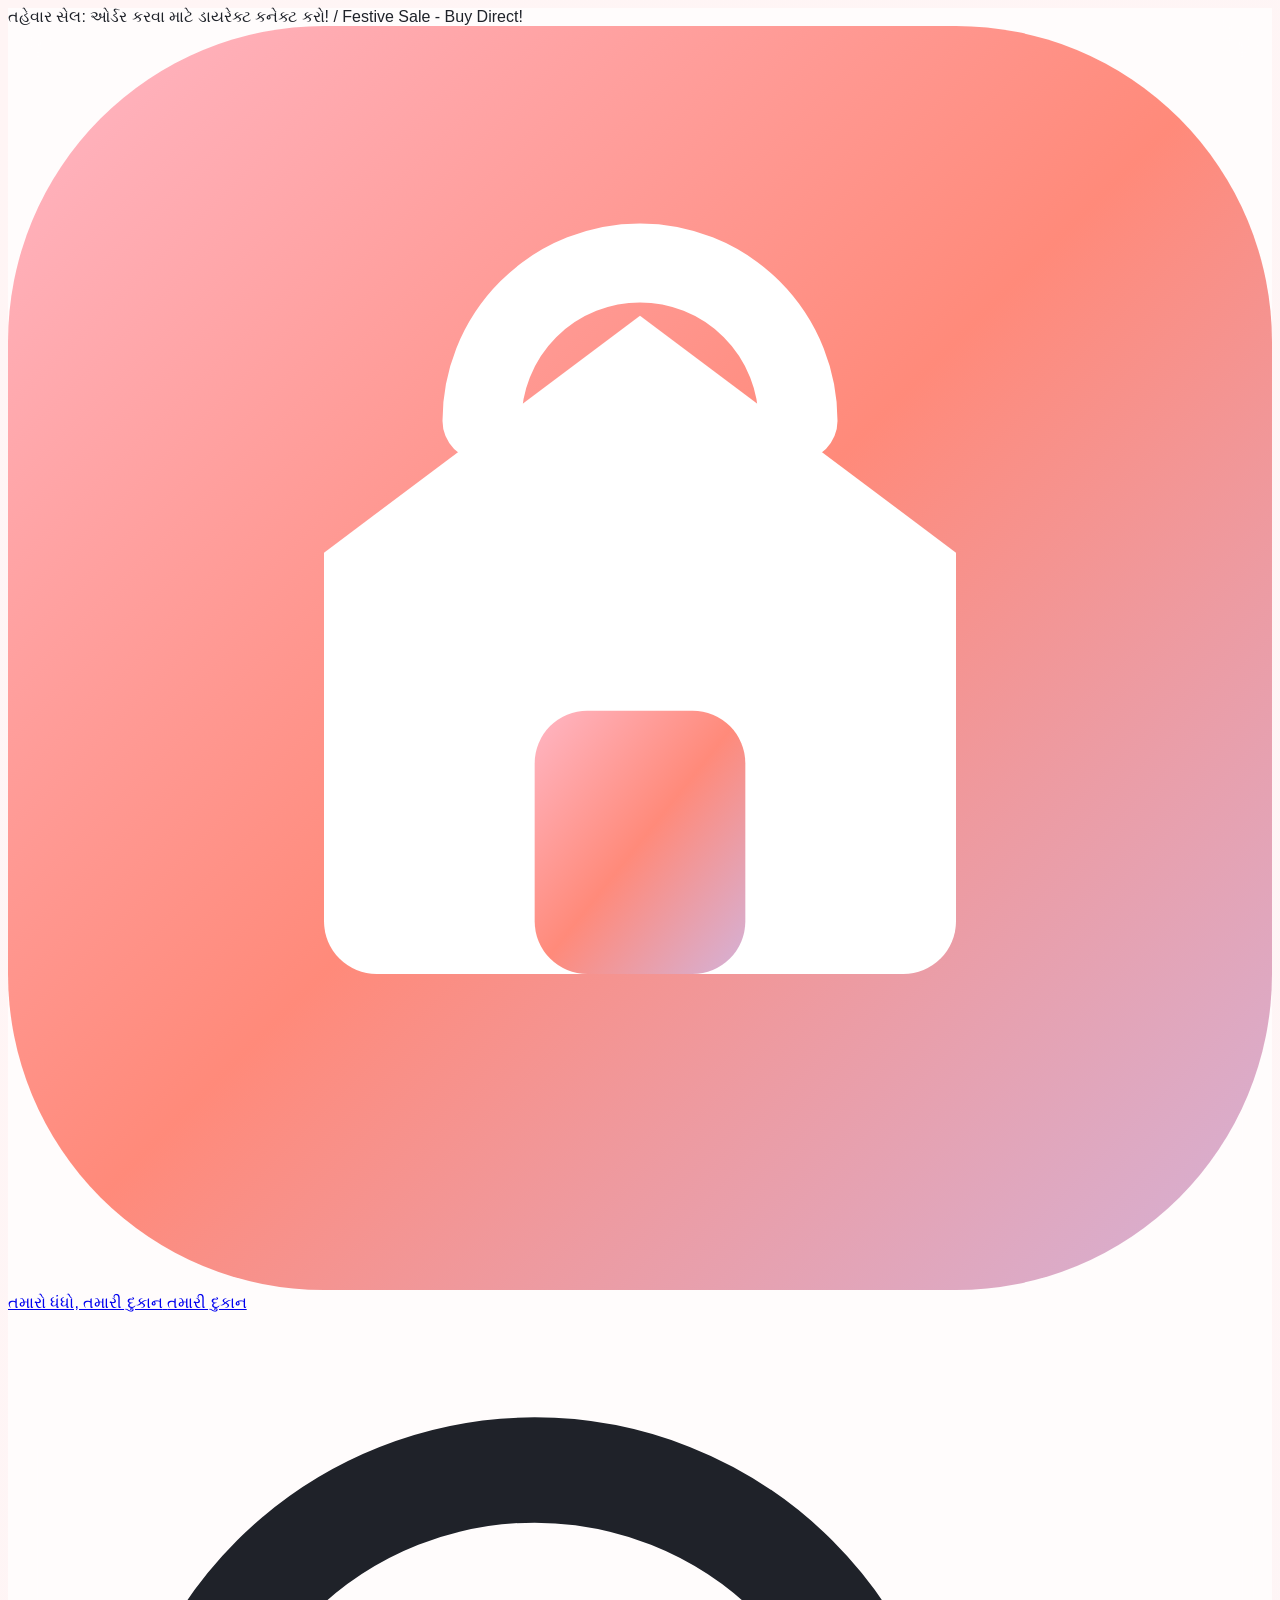
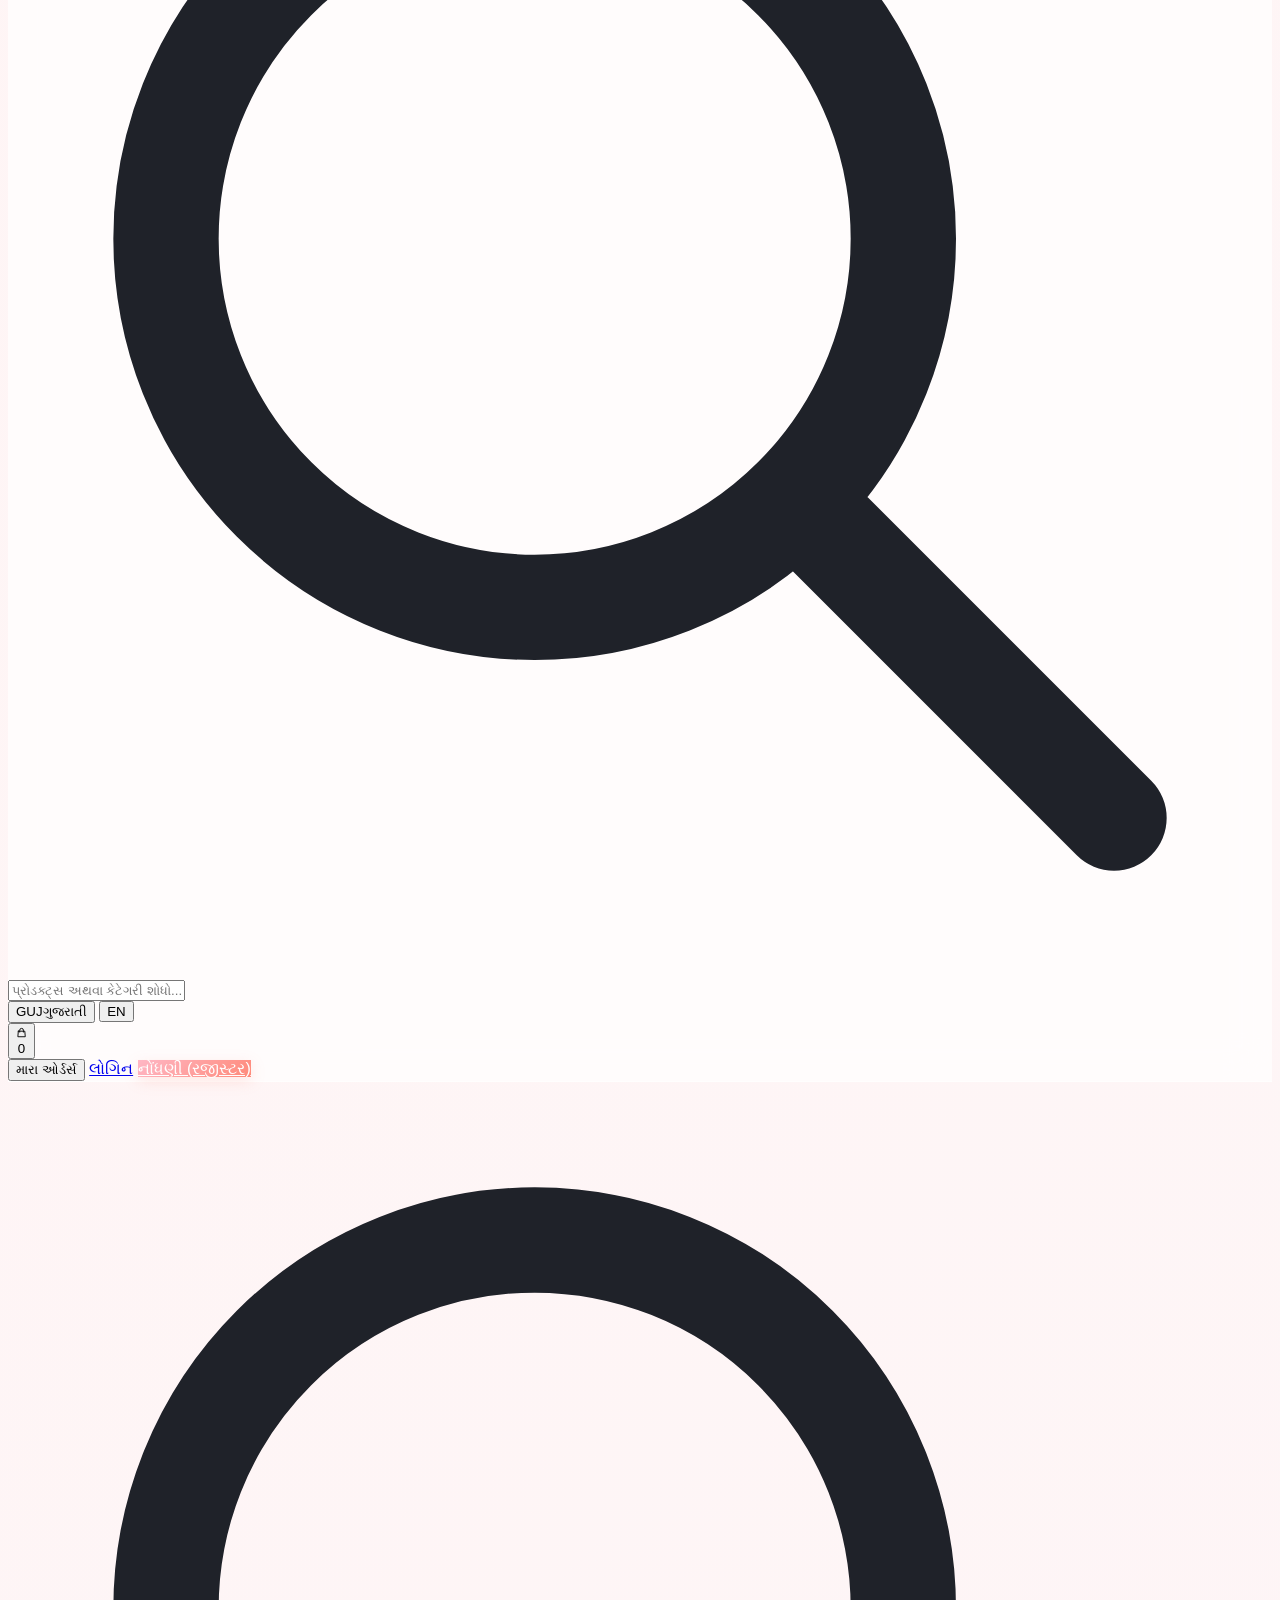
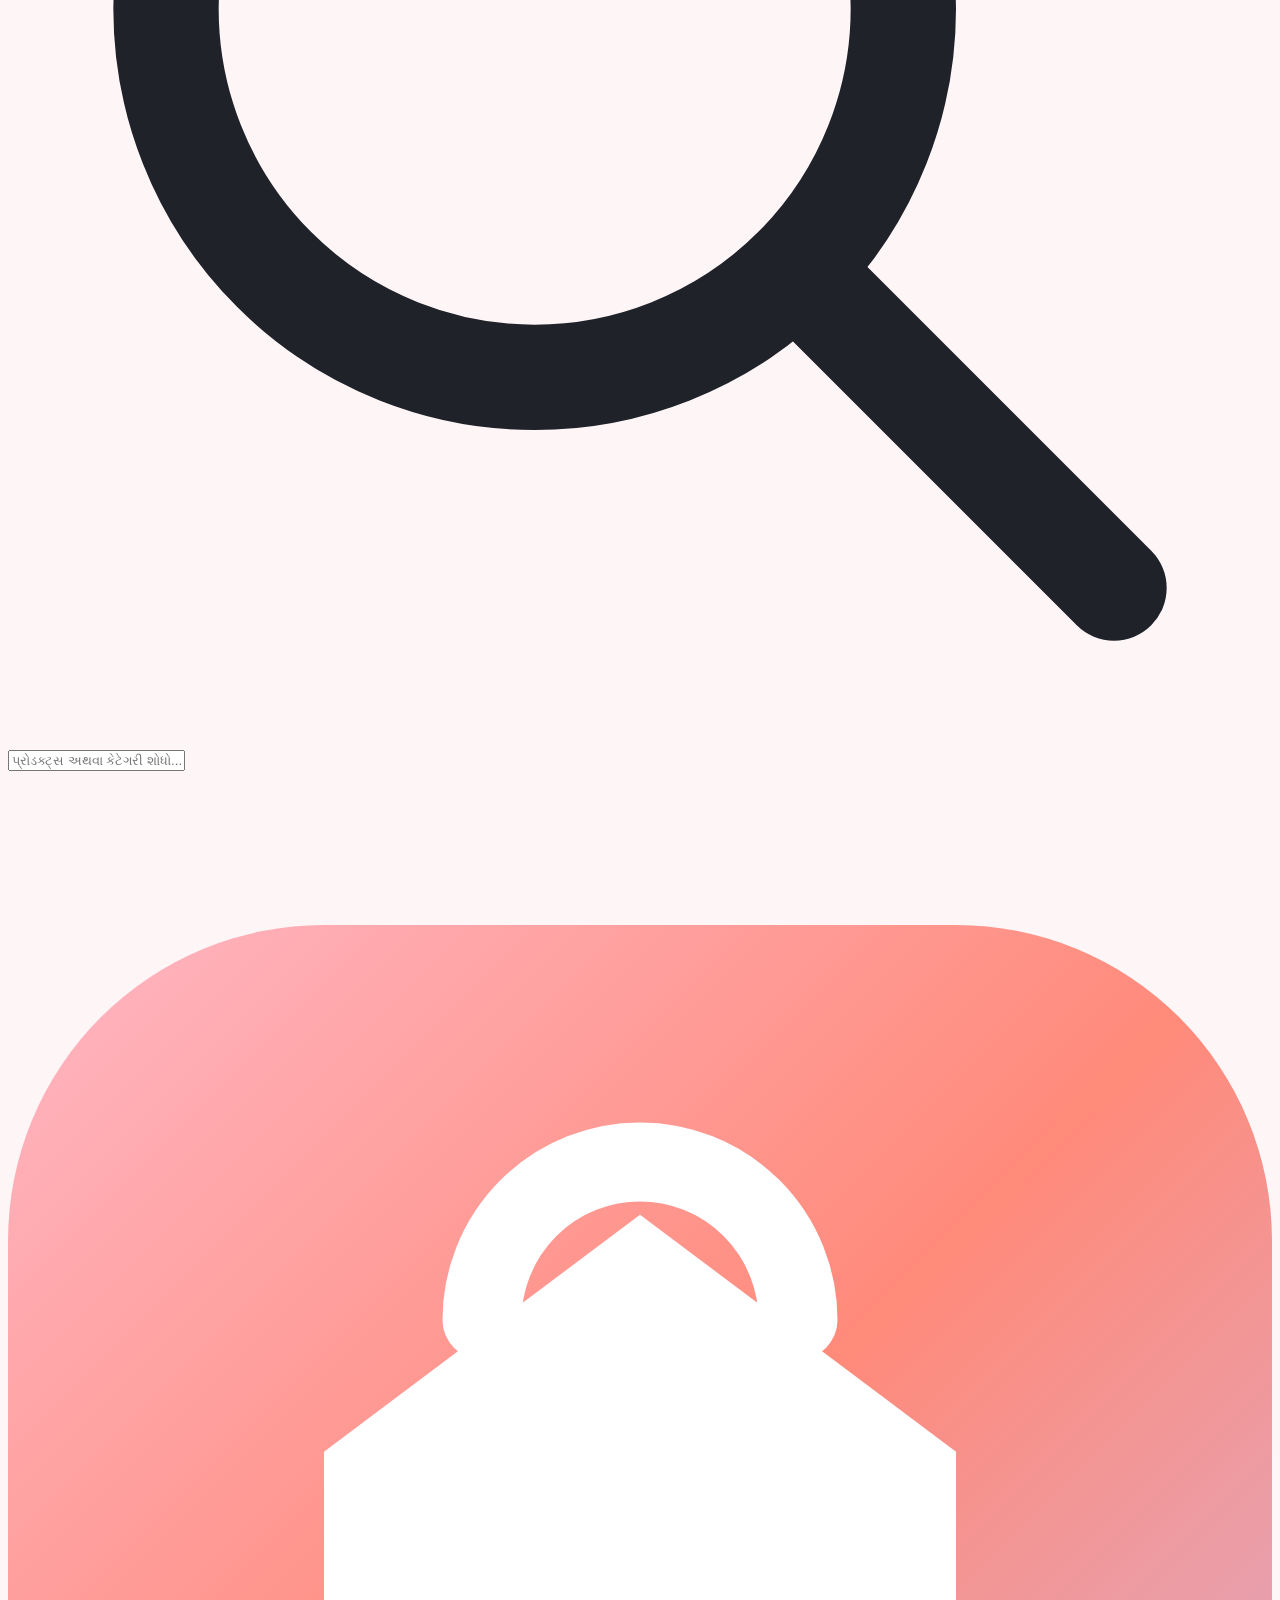
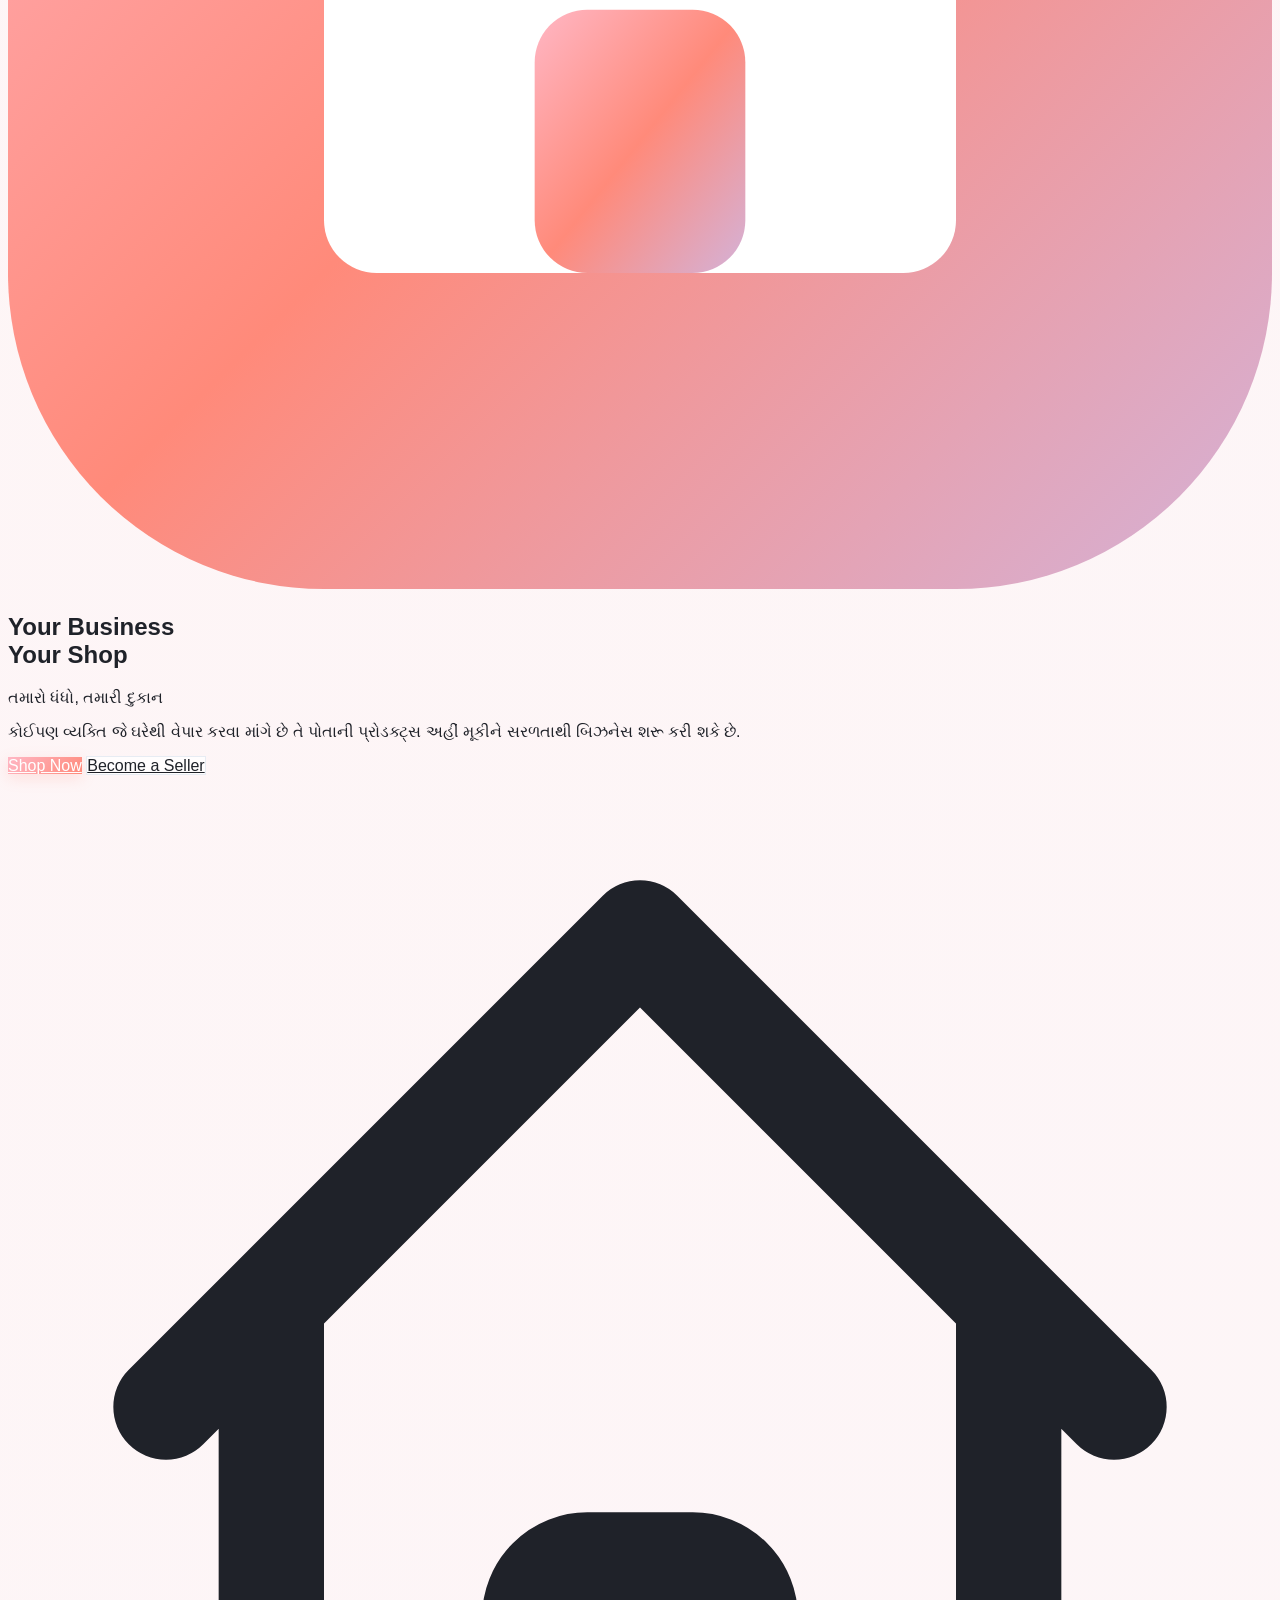
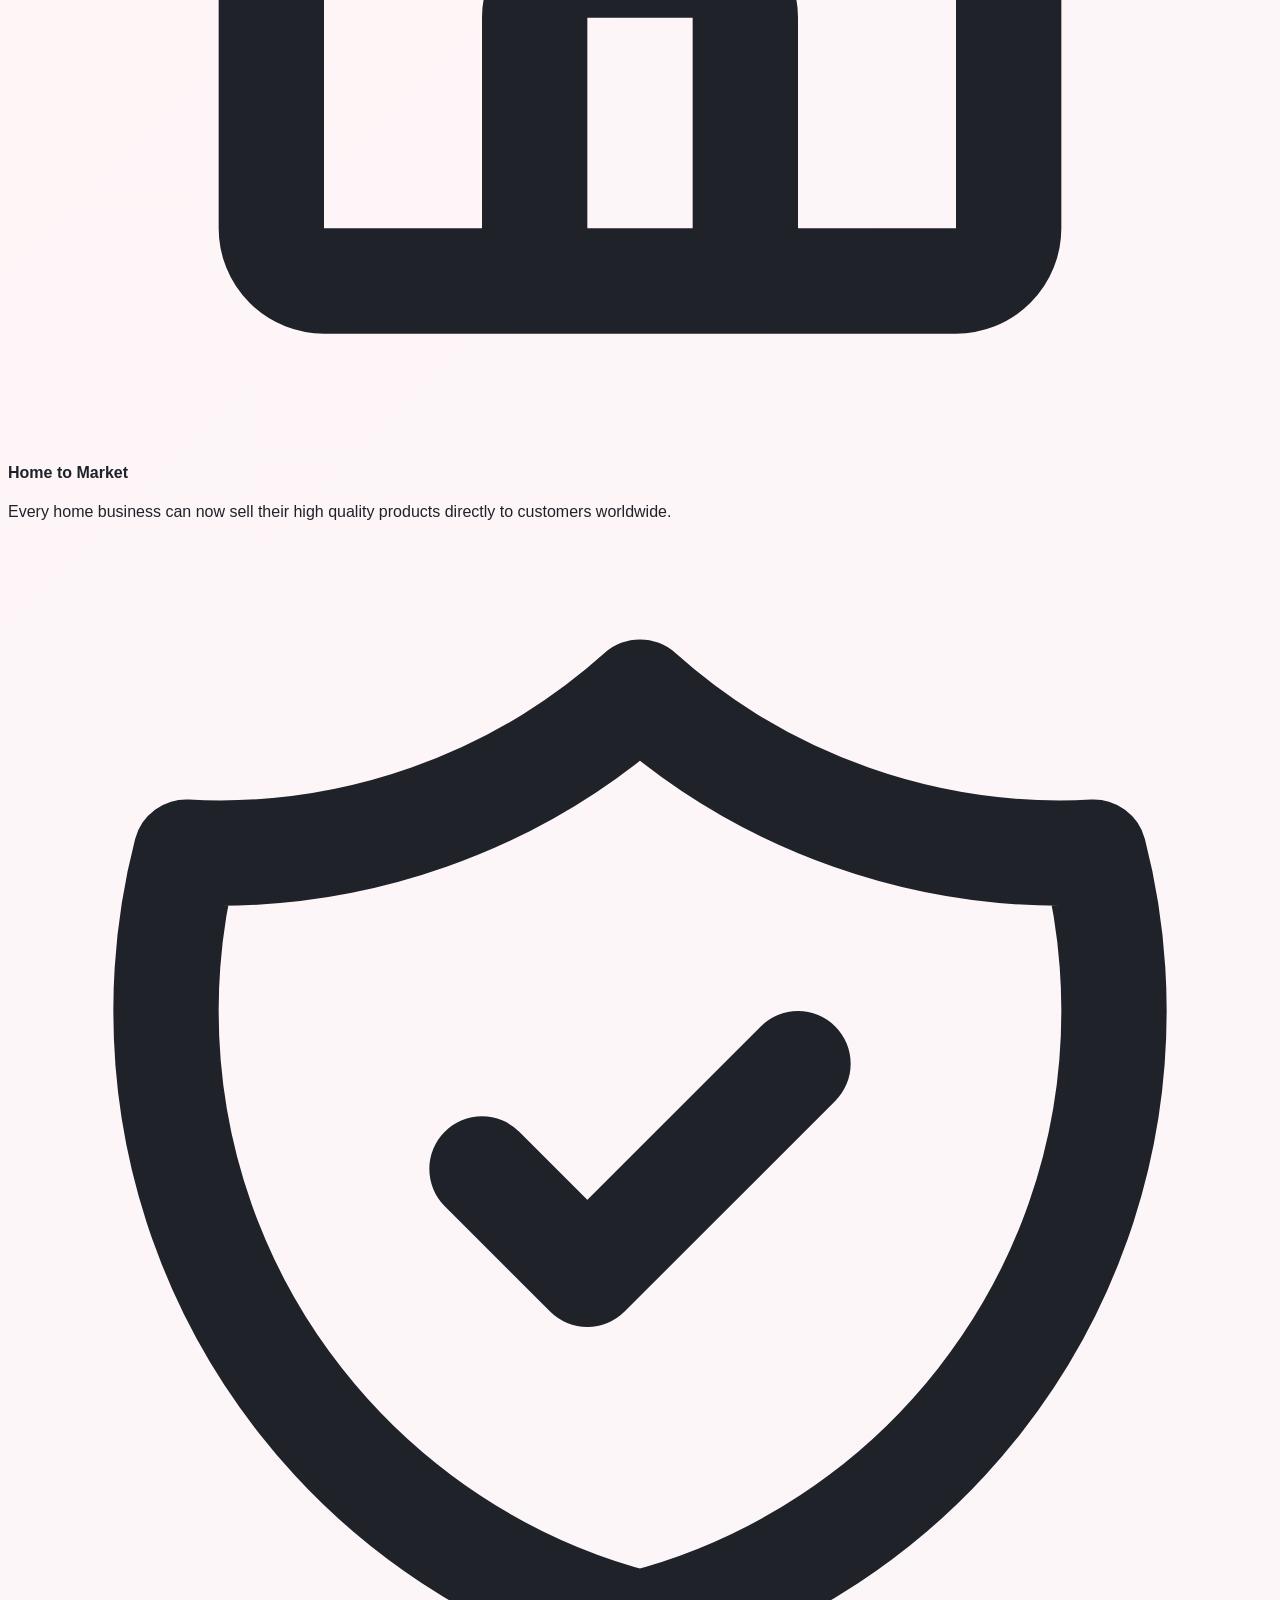
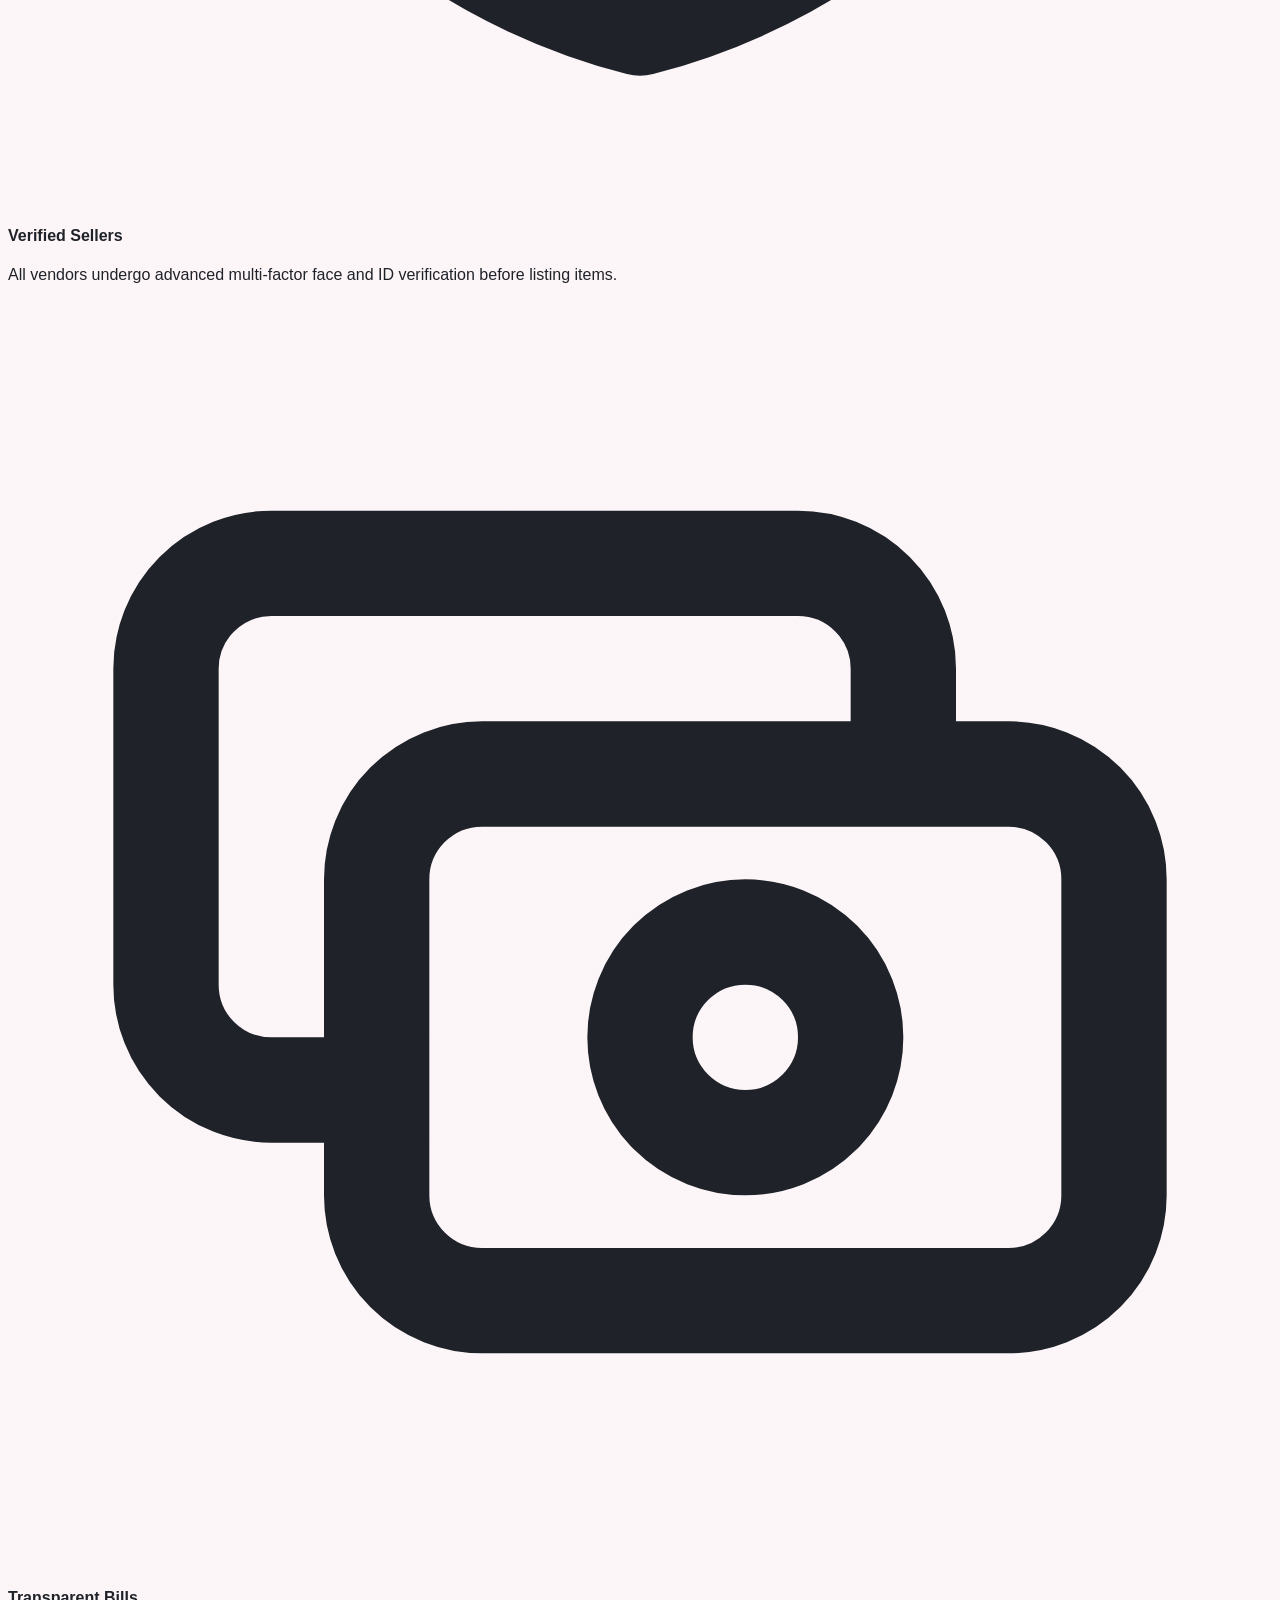
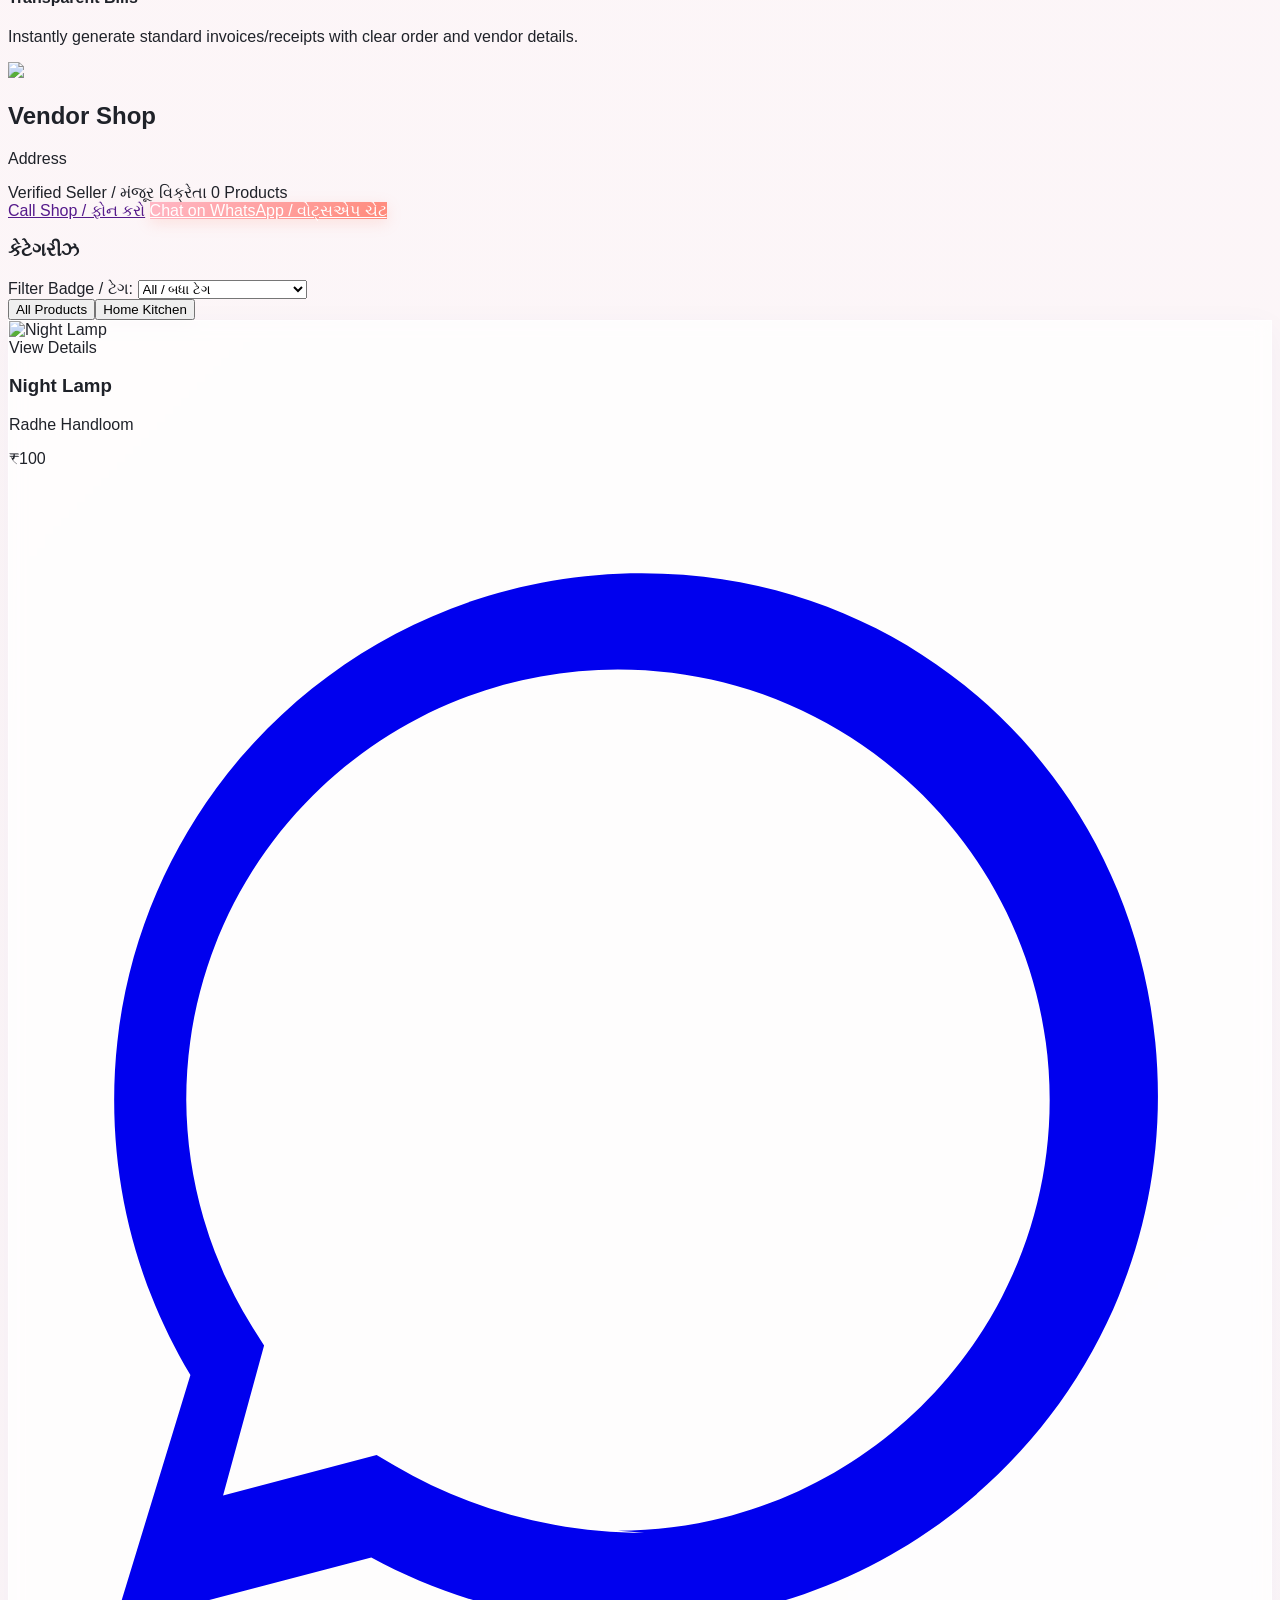
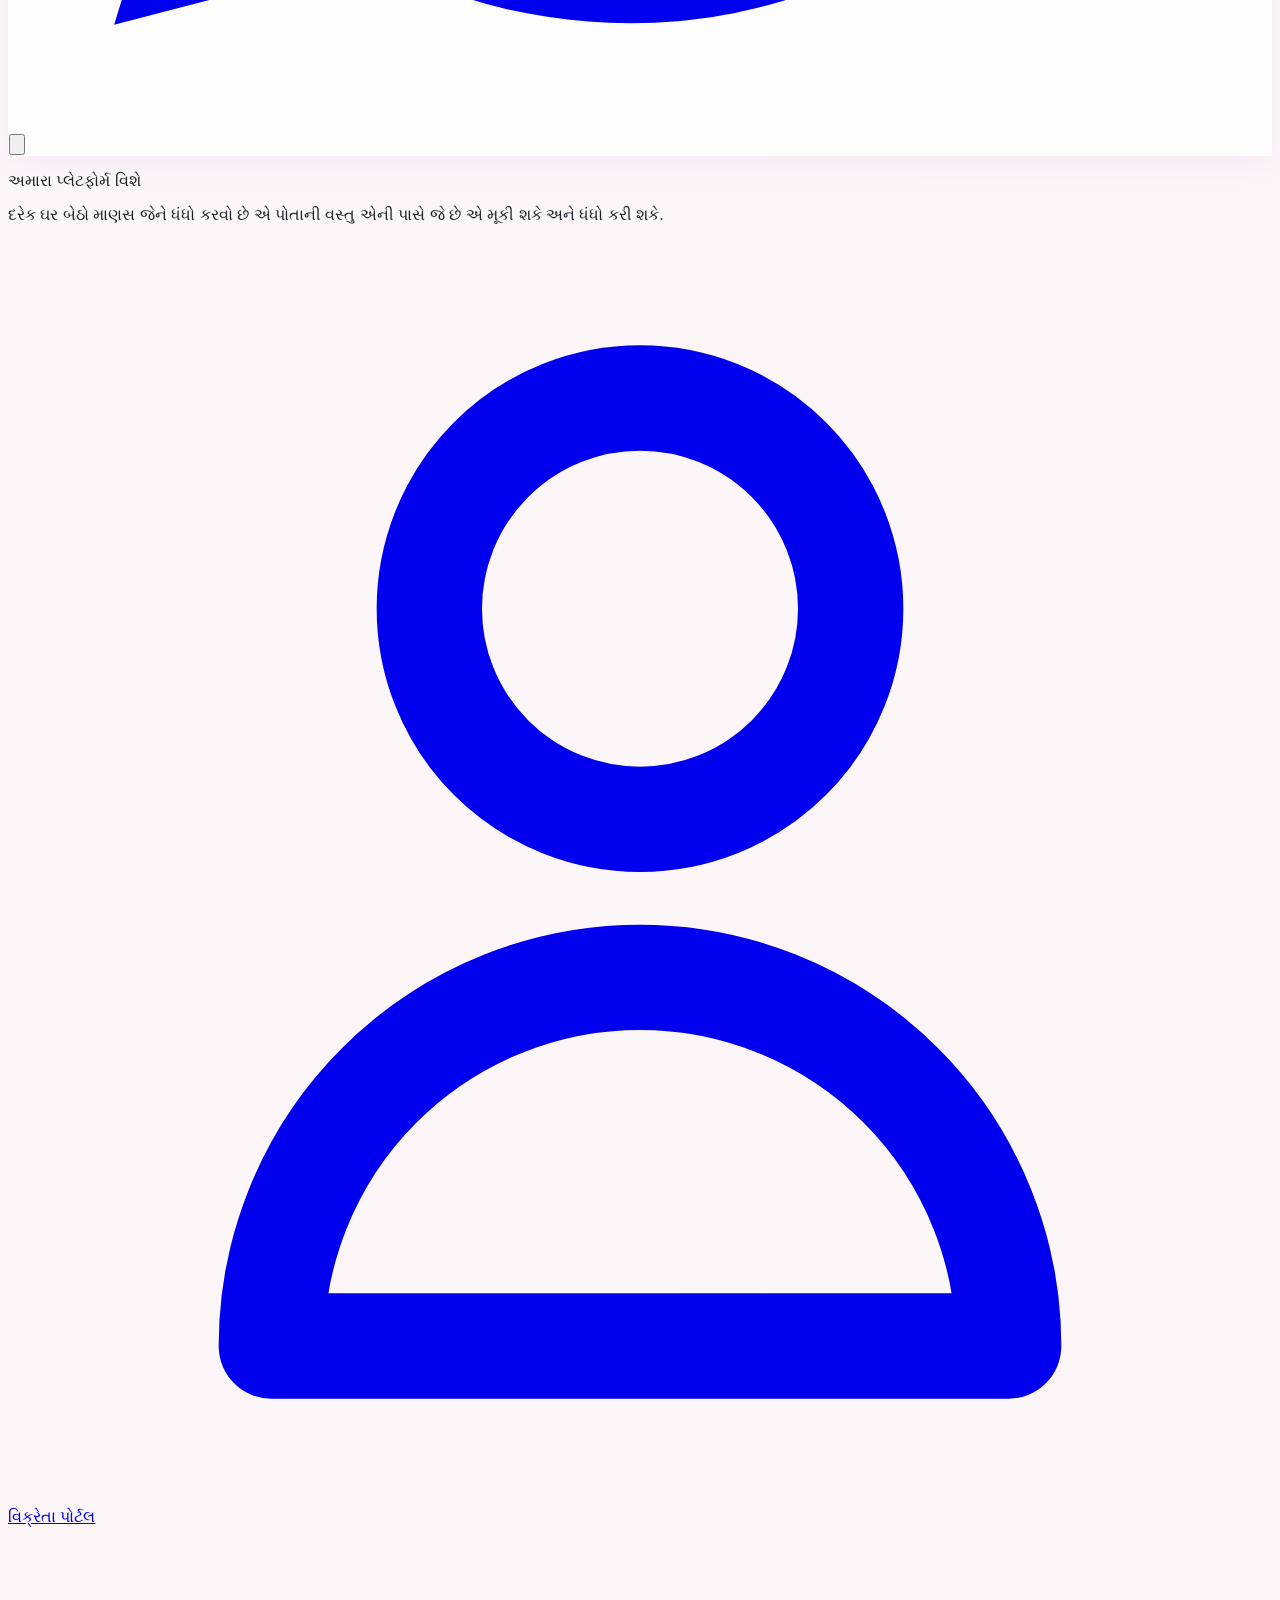
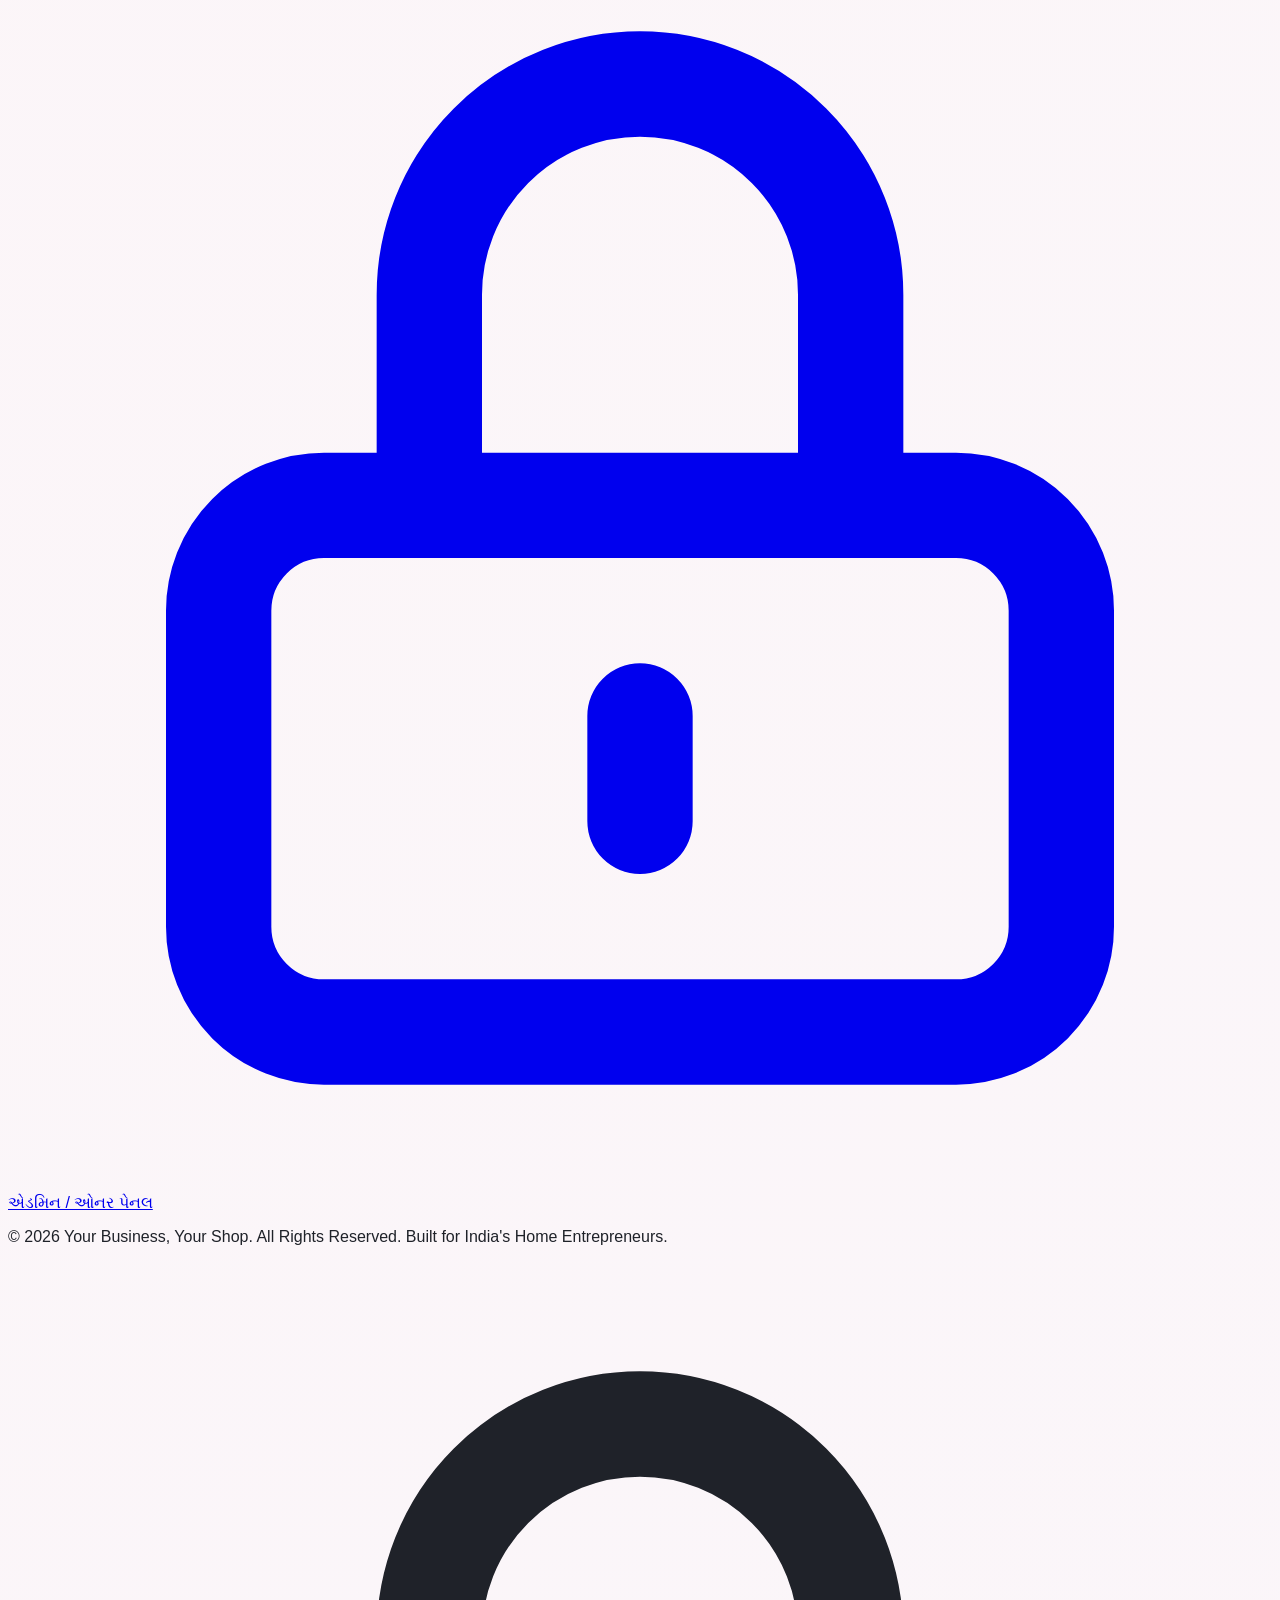
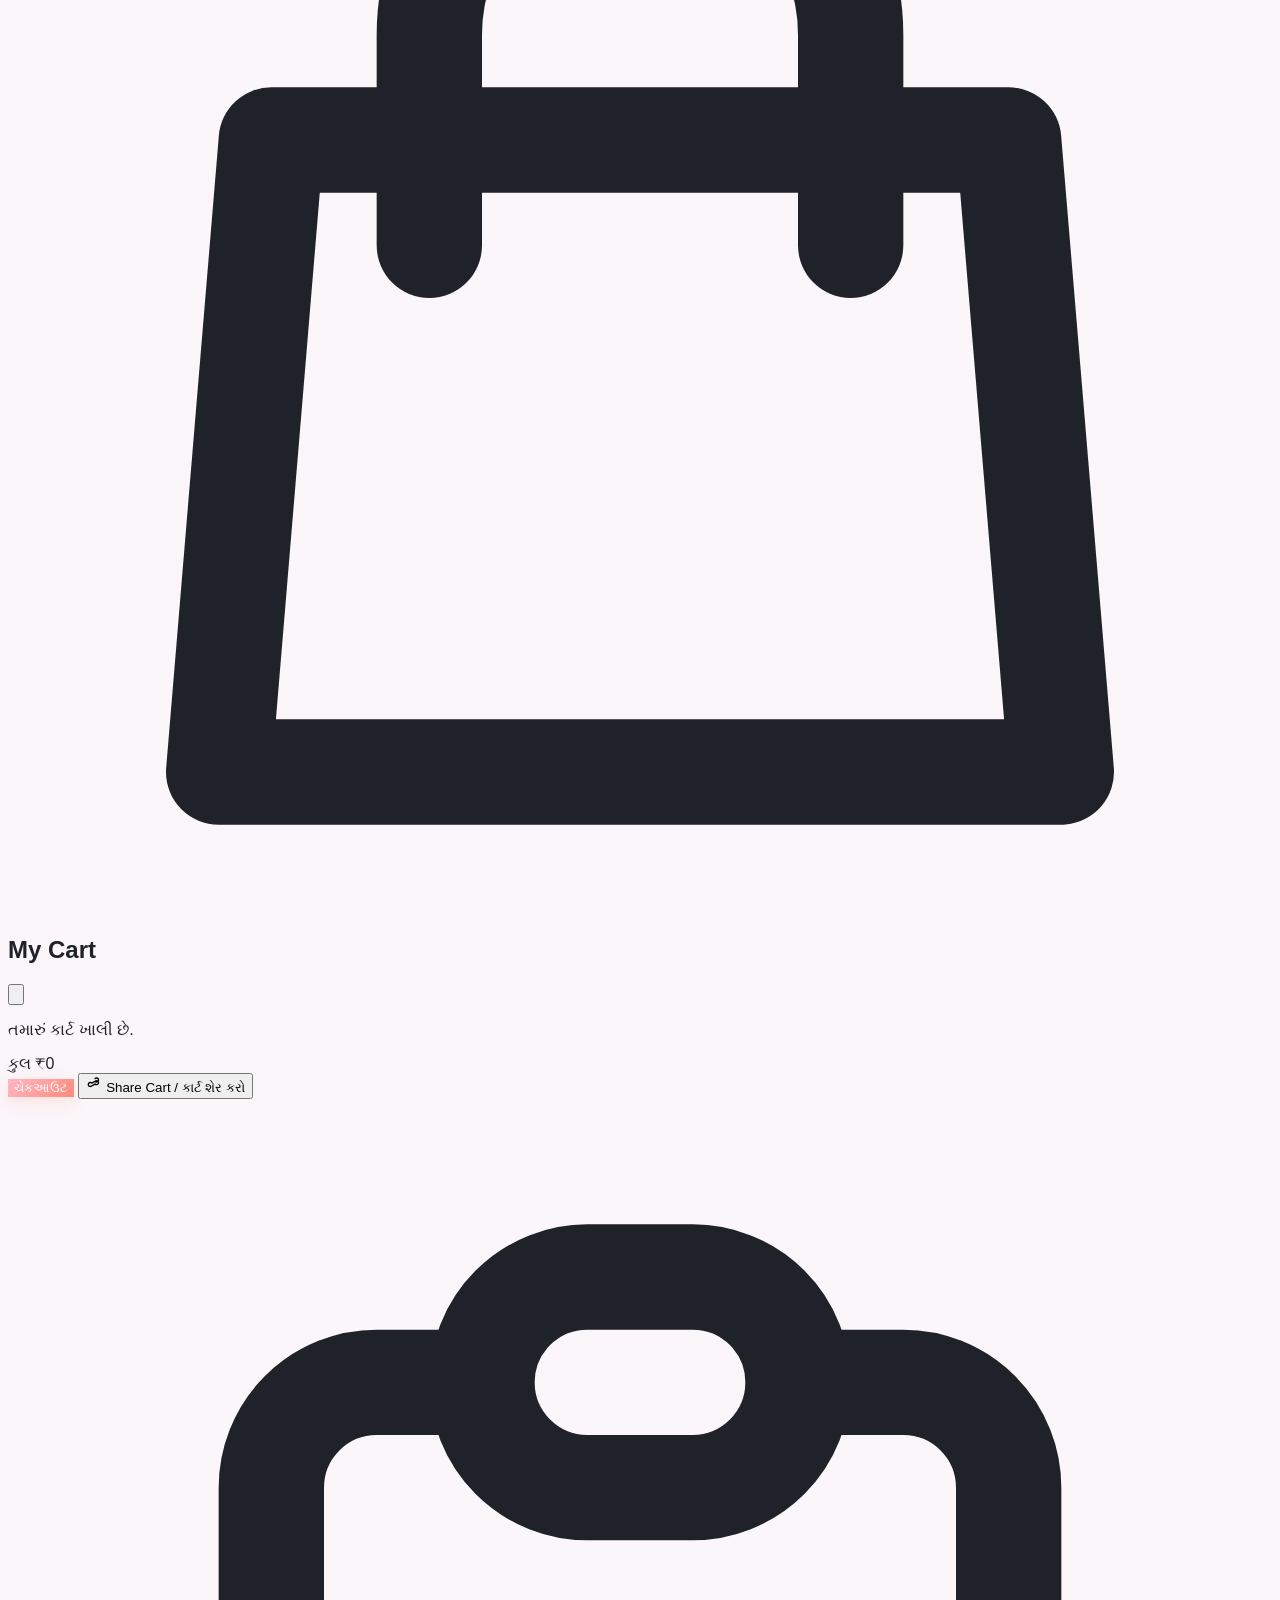
==== commit 0435d6dd: "Update workspace files in a single commit (Vercel Instant Deployment)" ====
--- a/amazon-premium/index.html
+++ b/amazon-premium/index.html
@@ -1604,6 +1604,37 @@
       window.openTryOn(productId);
     };
 
+    const tryOnPredefinedModels = {
+      Priya: {
+        name: "Priya (Size: S)",
+        Front: "https://images.unsplash.com/photo-1534528741775-53994a69daeb?auto=format&fit=crop&q=80&w=640",
+        Left: "https://images.unsplash.com/photo-1544005313-94ddf0286df2?auto=format&fit=crop&q=80&w=640",
+        Right: "https://images.unsplash.com/photo-1506794778202-cad84cf45f1d?auto=format&fit=crop&q=80&w=640",
+        Back: "https://images.unsplash.com/photo-1524504388940-b1c1722653e1?auto=format&fit=crop&q=80&w=640"
+      },
+      Rohan: {
+        name: "Rohan (Size: M)",
+        Front: "https://images.unsplash.com/photo-1507003211169-0a1dd7228f2d?auto=format&fit=crop&q=80&w=640",
+        Left: "https://images.unsplash.com/photo-1500648767791-00dcc994a43e?auto=format&fit=crop&q=80&w=640",
+        Right: "https://images.unsplash.com/photo-1539571696357-5a69c17a67c6?auto=format&fit=crop&q=80&w=640",
+        Back: "https://images.unsplash.com/photo-1519085360753-af0119f7cbe7?auto=format&fit=crop&q=80&w=640"
+      },
+      Sarah: {
+        name: "Sarah (Size: L)",
+        Front: "https://images.unsplash.com/photo-1508214751196-bcfd4ca60f91?auto=format&fit=crop&q=80&w=640",
+        Left: "https://images.unsplash.com/photo-1438761681033-6461ffad8d80?auto=format&fit=crop&q=80&w=640",
+        Right: "https://images.unsplash.com/photo-1544005313-94ddf0286df2?auto=format&fit=crop&q=80&w=640",
+        Back: "https://images.unsplash.com/photo-1551836022-d5d88e9218df?auto=format&fit=crop&q=80&w=640"
+      },
+      David: {
+        name: "David (Size: XL)",
+        Front: "https://images.unsplash.com/photo-1492562080023-ab3db95bfbce?auto=format&fit=crop&q=80&w=640",
+        Left: "https://images.unsplash.com/photo-1489980508314-941910ded1f4?auto=format&fit=crop&q=80&w=640",
+        Right: "https://images.unsplash.com/photo-1500648767791-00dcc994a43e?auto=format&fit=crop&q=80&w=640",
+        Back: "https://images.unsplash.com/photo-1519085360753-af0119f7cbe7?auto=format&fit=crop&q=80&w=640"
+      }
+    };
+
     let tryOnStream = null;
     let tryOnAngle = 'Front';
     let tryOnProduct = null;
@@ -1620,16 +1651,62 @@
       const custName = document.getElementById('tryon-cust-name');
       if (custName) custName.innerText = currentUser.displayName || 'Customer';
       
-      tryOnCapturedFrames.Front = currentUser.scanFront || "";
-      tryOnCapturedFrames.Left = currentUser.scanLeft || "";
-      tryOnCapturedFrames.Right = currentUser.scanRight || "";
-      tryOnCapturedFrames.Back = currentUser.scanBack || "";
-
-      if (tryOnCapturedFrames.Front && tryOnCapturedFrames.Left && tryOnCapturedFrames.Right && tryOnCapturedFrames.Back) {
+      // Start with Priya by default (Direct wear)
+      selectTryOnSource('Priya');
+    };
+
+    window.selectTryOnSource = function(source) {
+      ['Priya', 'Rohan', 'Sarah', 'David', 'Custom'].forEach(src => {
+        const btn = document.getElementById(`btn-model-${src.toLowerCase()}`);
+        if (btn) {
+          if (src === source) {
+            btn.className = "flex flex-col items-center p-1 bg-brand/20 border border-brand rounded-lg transition focus:outline-none relative group";
+          } else {
+            btn.className = "flex flex-col items-center p-1 bg-slate-800 hover:bg-brand/10 border border-slate-700 hover:border-brand rounded-lg transition focus:outline-none relative group";
+          }
+        }
+      });
+
+      if (source === 'Custom') {
+        if (currentUser.scanFront) {
+          tryOnCapturedFrames.Front = currentUser.scanFront;
+          tryOnCapturedFrames.Left = currentUser.scanLeft;
+          tryOnCapturedFrames.Right = currentUser.scanRight;
+          tryOnCapturedFrames.Back = currentUser.scanBack;
+          
+          document.getElementById('tryon-scanner-panel').classList.add('hidden');
+          document.getElementById('tryon-fitting-panel').classList.remove('hidden');
+          document.getElementById('btn-start-scan-custom').classList.remove('hidden');
+          
+          showFittingPanel();
+        } else {
+          startTryOnCustomScan();
+        }
+      } else {
+        stopTryOnWebcam();
+        
+        document.getElementById('tryon-scanner-overlay').classList.add('hidden');
+        document.getElementById('tryon-canvas').classList.add('hidden');
+        document.getElementById('tryon-fit-container').classList.remove('hidden');
+
+        const modelData = tryOnPredefinedModels[source];
+        tryOnCapturedFrames.Front = modelData.Front;
+        tryOnCapturedFrames.Left = modelData.Left;
+        tryOnCapturedFrames.Right = modelData.Right;
+        tryOnCapturedFrames.Back = modelData.Back;
+
+        document.getElementById('tryon-scanner-panel').classList.add('hidden');
+        document.getElementById('tryon-fitting-panel').classList.remove('hidden');
+        document.getElementById('btn-start-scan-custom').classList.add('hidden');
+        
         showFittingPanel();
-      } else {
-        showScannerPanel();
-      }
+      }
+    };
+
+    window.startTryOnCustomScan = function() {
+      document.getElementById('tryon-scanner-panel').classList.remove('hidden');
+      document.getElementById('tryon-fitting-panel').classList.add('hidden');
+      showScannerPanel();
     };
 
     async function showScannerPanel() {
@@ -2042,72 +2119,140 @@
           </div>
         </div>
 
-        <!-- Right Side Panel (Controls / Angles / Scanner Steps) -->
-        <div class="w-full md:w-80 bg-slate-900 border-t md:border-t-0 md:border-l border-slate-800 p-5 flex flex-col justify-between overflow-y-auto max-h-[300px] md:max-h-none">
+        <div class="w-full md:w-80 bg-slate-900 border-t md:border-t-0 md:border-l border-slate-800 p-5 flex flex-col justify-between overflow-y-auto max-h-[350px] md:max-h-none">
           
-          <!-- Section 1: 360° Calibration Camera Scanner (Hidden when calibrated) -->
-          <div id="tryon-scanner-panel" class="space-y-4">
-            <h4 class="text-xs font-bold text-slate-400 uppercase tracking-wider text-left">360° AI Body & Face Scanner</h4>
-            <p class="text-xs text-slate-400 text-left">એઆઈ એક્યુરેસી માટે કૃપા કરીને નીચેના ૪ એંગલથી કેમેરા સામે ફોટો પાડો:</p>
-            
-            <div class="grid grid-cols-2 gap-2">
-              <button id="btn-snap-front" onclick="captureAngle('Front')" class="bg-slate-800 hover:bg-brand text-white border border-slate-700 p-2.5 rounded-xl text-xs font-bold flex flex-col items-center gap-1 transition focus:outline-none">
-                <span class="text-[10px] text-slate-400 font-mono">STEP 1</span>
-                Front View / સામે
+          <div class="space-y-4">
+            <!-- Source Model Selector -->
+            <div>
+              <h4 class="text-[10px] font-bold text-slate-400 uppercase tracking-wider mb-2 text-left">Select Person / વ્યક્તિ પસંદ કરો</h4>
+              <div class="grid grid-cols-5 gap-1.5" id="tryon-model-selector">
+                <button onclick="selectTryOnSource('Priya')" id="btn-model-priya" class="flex flex-col items-center p-1.5 bg-slate-800 hover:bg-brand/20 border border-slate-700 hover:border-brand rounded-lg transition focus:outline-none">
+                  <img src="https://images.unsplash.com/photo-1534528741775-53994a69daeb?auto=format&fit=crop&q=80&w=80" class="w-8 h-8 rounded-full object-cover border border-slate-700">
+                  <span class="text-[8px] text-slate-350 font-bold mt-1">Priya</span>
+                </button>
+                <button onclick="selectTryOnSource('Rohan')" id="btn-model-rohan" class="flex flex-col items-center p-1.5 bg-slate-800 hover:bg-brand/20 border border-slate-700 hover:border-brand rounded-lg transition focus:outline-none">
+                  <img src="https://images.unsplash.com/photo-1507003211169-0a1dd7228f2d?auto=format&fit=crop&q=80&w=80" class="w-8 h-8 rounded-full object-cover border border-slate-700">
+                  <span class="text-[8px] text-slate-355 font-bold mt-1">Rohan</span>
+                </button>
+                <button onclick="selectTryOnSource('Sarah')" id="btn-model-sarah" class="flex flex-col items-center p-1.5 bg-slate-800 hover:bg-brand/20 border border-slate-700 hover:border-brand rounded-lg transition focus:outline-none">
+                  <img src="https://images.unsplash.com/photo-1494790108377-be9c29b29330?auto=format&fit=crop&q=80&w=80" class="w-8 h-8 rounded-full object-cover border border-slate-700">
+                  <span class="text-[8px] text-slate-355 font-bold mt-1">Sarah</span>
+                </button>
+                <button onclick="selectTryOnSource('David')" id="btn-model-david" class="flex flex-col items-center p-1.5 bg-slate-800 hover:bg-brand/20 border border-slate-700 hover:border-brand rounded-lg transition focus:outline-none">
+                  <img src="https://images.unsplash.com/photo-1500648767791-00dcc994a43e?auto=format&fit=crop&q=80&w=80" class="w-8 h-8 rounded-full object-cover border border-slate-700">
+                  <span class="text-[8px] text-slate-355 font-bold mt-1">David</span>
+                </button>
+                <button onclick="selectTryOnSource('Custom')" id="btn-model-custom" class="flex flex-col items-center p-1.5 bg-slate-800 hover:bg-brand/20 border border-slate-700 hover:border-brand rounded-lg transition focus:outline-none">
+                  <div class="w-8 h-8 rounded-full bg-indigo-900/50 flex items-center justify-center border border-indigo-500/40 text-indigo-400">
+                    <svg class="w-4.5 h-4.5" fill="none" stroke="currentColor" viewBox="0 0 24 24"><path stroke-linecap="round" stroke-linejoin="round" stroke-width="2" d="M3 9a2 2 0 012-2h.93a2 2 0 001.664-.89l.812-1.22A2 2 0 0110.07 4h3.86a2 2 0 011.664.89l.812 1.22A2 2 0 0018.07 7H19a2 2 0 012 2v9a2 2 0 01-2 2H5a2 2 0 01-2-2V9z"></path></svg>
+                  </div>
+                  <span class="text-[8px] text-indigo-400 font-bold mt-1">Scan Me</span>
+                </button>
+              </div>
+            </div>
+
+            <!-- Scanner Step Panel (Webcam scan process, hidden by default) -->
+            <div id="tryon-scanner-panel" class="space-y-4 hidden border-t border-slate-800 pt-3">
+              <h4 class="text-xs font-bold text-slate-400 uppercase tracking-wider text-left">360° AI Camera Scanner</h4>
+              <p class="text-[11px] text-slate-400 text-left">એઆઈ એક્યુરેસી માટે કૃપા કરીને નીચેના ૪ એંગલથી કેમેરા સામે ફોટો પાડો:</p>
+              
+              <div class="grid grid-cols-2 gap-2">
+                <button id="btn-snap-front" onclick="captureAngle('Front')" class="bg-slate-800 hover:bg-brand text-white border border-slate-700 p-2 rounded-xl text-[10px] font-bold flex flex-col items-center gap-1 transition focus:outline-none">
+                  <span class="text-[9px] text-slate-500 font-mono">STEP 1</span>
+                  Front View / સામે
+                </button>
+                <button id="btn-snap-left" onclick="captureAngle('Left')" class="bg-slate-800 hover:bg-brand text-white border border-slate-700 p-2 rounded-xl text-[10px] font-bold flex flex-col items-center gap-1 transition disabled:opacity-40 focus:outline-none" disabled>
+                  <span class="text-[9px] text-slate-500 font-mono">STEP 2</span>
+                  Left View / ડાબે
+                </button>
+                <button id="btn-snap-right" onclick="captureAngle('Right')" class="bg-slate-800 hover:bg-brand text-white border border-slate-700 p-2 rounded-xl text-[10px] font-bold flex flex-col items-center gap-1 transition disabled:opacity-40 focus:outline-none" disabled>
+                  <span class="text-[9px] text-slate-500 font-mono">STEP 3</span>
+                  Right View / જમણે
+                </button>
+                <button id="btn-snap-back" onclick="captureAngle('Back')" class="bg-slate-800 hover:bg-brand text-white border border-slate-700 p-2 rounded-xl text-[10px] font-bold flex flex-col items-center gap-1 transition disabled:opacity-40 focus:outline-none" disabled>
+                  <span class="text-[9px] text-slate-500 font-mono">STEP 4</span>
+                  Back View / પાછળ
+                </button>
+              </div>
+              
+              <!-- Live Preview of Captured Frames -->
+              <div class="flex justify-between gap-1 mt-2">
+                <div class="flex-1 bg-slate-950 h-10 rounded border border-slate-850 overflow-hidden relative" id="preview-front">
+                  <span class="absolute inset-0 flex items-center justify-center text-[7px] text-slate-650 font-bold uppercase">Front</span>
+                </div>
+                <div class="flex-1 bg-slate-950 h-10 rounded border border-slate-850 overflow-hidden relative" id="preview-left">
+                  <span class="absolute inset-0 flex items-center justify-center text-[7px] text-slate-650 font-bold uppercase">Left</span>
+                </div>
+                <div class="flex-1 bg-slate-950 h-10 rounded border border-slate-850 overflow-hidden relative" id="preview-right">
+                  <span class="absolute inset-0 flex items-center justify-center text-[7px] text-slate-650 font-bold uppercase">Right</span>
+                </div>
+                <div class="flex-1 bg-slate-950 h-10 rounded border border-slate-850 overflow-hidden relative" id="preview-back">
+                  <span class="absolute inset-0 flex items-center justify-center text-[7px] text-slate-650 font-bold uppercase">Back</span>
+                </div>
+              </div>
+
+              <button id="btn-calibrate-scan" onclick="calibrateAIScan()" class="w-full py-2.5 bg-brand text-white font-bold text-xs rounded-full transition disabled:opacity-40 mt-3 focus:outline-none" disabled>
+                🤖 Calibrate & Align AI / કેલિબ્રેટ કરો
               </button>
-              <button id="btn-snap-left" onclick="captureAngle('Left')" class="bg-slate-800 hover:bg-brand text-white border border-slate-700 p-2.5 rounded-xl text-xs font-bold flex flex-col items-center gap-1 transition disabled:opacity-40 focus:outline-none" disabled>
-                <span class="text-[10px] text-slate-400 font-mono">STEP 2</span>
-                Left View / ડાબે
-              </button>
-              <button id="btn-snap-right" onclick="captureAngle('Right')" class="bg-slate-800 hover:bg-brand text-white border border-slate-700 p-2.5 rounded-xl text-xs font-bold flex flex-col items-center gap-1 transition disabled:opacity-40 focus:outline-none" disabled>
-                <span class="text-[10px] text-slate-400 font-mono">STEP 3</span>
-                Right View / જમણે
-              </button>
-              <button id="btn-snap-back" onclick="captureAngle('Back')" class="bg-slate-800 hover:bg-brand text-white border border-slate-700 p-2.5 rounded-xl text-xs font-bold flex flex-col items-center gap-1 transition disabled:opacity-40 focus:outline-none" disabled>
-                <span class="text-[10px] text-slate-400 font-mono">STEP 4</span>
-                Back View / પાછળ
-              </button>
-            </div>
-            
-            <!-- Live Preview of Captured Frames -->
-            <div class="flex justify-between gap-1 mt-3">
-              <div class="flex-1 bg-slate-950 h-12 rounded border border-slate-800 overflow-hidden relative" id="preview-front">
-                <span class="absolute inset-0 flex items-center justify-center text-[8px] text-slate-650 font-bold uppercase">Front</span>
+            </div>
+
+            <!-- Fitting Controls Panel -->
+            <div id="tryon-fitting-panel" class="space-y-4 text-left border-t border-slate-800 pt-3">
+              <!-- 360° Angle Rotation Slider / View Selector -->
+              <div>
+                <h4 class="text-[10px] font-bold text-slate-400 uppercase tracking-wider mb-2 text-left">360° Body Rotation / શરીર ફેરવો</h4>
+                <div class="flex justify-between gap-1">
+                  <button onclick="setTryOnAngle('Front')" id="btn-angle-front" class="flex-1 py-1.5 bg-brand text-white border border-brand text-[10px] font-bold rounded-lg transition focus:outline-none">Front</button>
+                  <button onclick="setTryOnAngle('Left')" id="btn-angle-left" class="flex-1 py-1.5 bg-slate-800 text-slate-300 border border-slate-700 text-[10px] font-bold rounded-lg transition focus:outline-none">Left</button>
+                  <button onclick="setTryOnAngle('Right')" id="btn-angle-right" class="flex-1 py-1.5 bg-slate-800 text-slate-300 border border-slate-700 text-[10px] font-bold rounded-lg transition focus:outline-none">Right</button>
+                  <button onclick="setTryOnAngle('Back')" id="btn-angle-back" class="flex-1 py-1.5 bg-slate-800 text-slate-300 border border-slate-700 text-[10px] font-bold rounded-lg transition focus:outline-none">Back</button>
+                </div>
               </div>
-              <div class="flex-1 bg-slate-950 h-12 rounded border border-slate-800 overflow-hidden relative" id="preview-left">
-                <span class="absolute inset-0 flex items-center justify-center text-[8px] text-slate-650 font-bold uppercase">Left</span>
+
+              <!-- Fine-Tune Fitting Calibrators -->
+              <div>
+                <h4 class="text-[10px] font-bold text-slate-400 uppercase tracking-wider mb-2 text-left">Fine-Tune Fitting / ફિટિંગ કરો</h4>
+                <div class="space-y-3 bg-slate-950 p-3 rounded-2xl border border-slate-850">
+                  <div>
+                    <div class="flex justify-between text-[10px] text-slate-400 mb-0.5">
+                      <span>Product Scale / કદ</span>
+                      <span id="label-scale">100%</span>
+                    </div>
+                    <input type="range" id="fit-scale" min="30" max="250" value="100" class="w-full accent-brand bg-slate-800 rounded-lg appearance-none h-1" oninput="adjustOverlay()">
+                  </div>
+                  <div>
+                    <div class="flex justify-between text-[10px] text-slate-400 mb-0.5">
+                      <span>Product Rotation / એંગલ</span>
+                      <span id="label-rotate">0°</span>
+                    </div>
+                    <input type="range" id="fit-rotate" min="-180" max="180" value="0" class="w-full accent-brand bg-slate-800 rounded-lg appearance-none h-1" oninput="adjustOverlay()">
+                  </div>
+                  <div>
+                    <div class="flex justify-between text-[10px] text-slate-400 mb-0.5">
+                      <span>Vertical Align / ઉપર-નીચે</span>
+                      <span id="label-y">0px</span>
+                    </div>
+                    <input type="range" id="fit-y" min="-150" max="150" value="0" class="w-full accent-brand bg-slate-800 rounded-lg appearance-none h-1" oninput="adjustOverlay()">
+                  </div>
+                </div>
               </div>
-              <div class="flex-1 bg-slate-950 h-12 rounded border border-slate-800 overflow-hidden relative" id="preview-right">
-                <span class="absolute inset-0 flex items-center justify-center text-[8px] text-slate-650 font-bold uppercase">Right</span>
+
+              <div class="flex flex-col gap-1.5 pt-2">
+                <button onclick="captureTryOnSnapshot()" class="w-full py-2.5 bg-indigo-600 hover:bg-indigo-700 text-white font-bold text-xs rounded-full transition flex items-center justify-center gap-1 shadow-md shadow-indigo-600/10 focus:outline-none">
+                  <svg class="w-3.5 h-3.5" fill="none" stroke="currentColor" viewBox="0 0 24 24"><path stroke-linecap="round" stroke-linejoin="round" stroke-width="2" d="M3 9a2 2 0 012-2h.93a2 2 0 001.664-.89l.812-1.22A2 2 0 0110.07 4h3.86a2 2 0 011.664.89l.812 1.22A2 2 0 0018.07 7H19a2 2 0 012 2v9a2 2 0 01-2 2H5a2 2 0 01-2-2V9z"></path><path stroke-linecap="round" stroke-linejoin="round" stroke-width="2" d="M15 13a3 3 0 11-6 0 3 3 0 016 0z"></path></svg>
+                  Save Photo / ફોટો ડાઉનલોડ કરો
+                </button>
+                <button onclick="startTryOnCustomScan()" id="btn-start-scan-custom" class="w-full py-2 bg-slate-850 hover:bg-slate-800 text-slate-350 font-semibold text-[10px] rounded-full transition border border-slate-750 focus:outline-none hidden">
+                  📷 Re-scan 360° / નવું સ્કેન કરો
+                </button>
               </div>
-              <div class="flex-1 bg-slate-950 h-12 rounded border border-slate-800 overflow-hidden relative" id="preview-back">
-                <span class="absolute inset-0 flex items-center justify-center text-[8px] text-slate-650 font-bold uppercase">Back</span>
-              </div>
-            </div>
-
-            <button id="btn-calibrate-scan" onclick="calibrateAIScan()" class="w-full py-3 bg-brand text-white font-bold text-xs rounded-full transition disabled:opacity-40 mt-4 focus:outline-none" disabled>
-              🤖 Calibrate & Align AI / કેલિબ્રેટ કરો
-            </button>
-          </div>
-
-          <!-- Section 2: AI Customizer Fitting Panel (Shown when calibrated) -->
-          <div id="tryon-fitting-panel" class="space-y-5 hidden text-left">
-            <!-- User Info Card -->
-            <div class="bg-slate-800/50 border border-slate-800 rounded-2xl p-3 flex items-center gap-3">
-              <div class="w-10 h-10 rounded-full bg-brand/10 text-brand flex items-center justify-center font-bold text-sm border border-brand/20">AI</div>
-              <div>
-                <h5 class="text-xs font-bold text-slate-200" id="tryon-cust-name">Customer Profile</h5>
-                <span class="text-[10px] text-slate-500 font-bold uppercase" id="tryon-calib-badge">AI Calibrated</span>
-              </div>
-            </div>
-
-            <!-- 360° Angle Rotation Slider / View Selector -->
-            <div>
-              <h4 class="text-[10px] font-bold text-slate-400 uppercase tracking-wider mb-2 text-left">360° Body Rotation / શરીર ફેરવો</h4>
-              <div class="flex justify-between gap-1.5">
-                <button onclick="setTryOnAngle('Front')" id="btn-angle-front" class="flex-1 py-2 bg-brand text-white border border-brand text-[10px] font-bold rounded-lg transition focus:outline-none">Front</button>
-                <button onclick="setTryOnAngle('Left')" id="btn-angle-left" class="flex-1 py-2 bg-slate-800 text-slate-300 border border-slate-700 text-[10px] font-bold rounded-lg transition focus:outline-none">Left</button>
-                <button onclick="setTryOnAngle('Right')" id="btn-angle-right" class="flex-1 py-2 bg-slate-800 text-slate-300 border border-slate-700 text-[10px] font-bold rounded-lg transition focus:outline-none">Right</button>
+            </div>
+          </div>
+          
+          <div class="border-t border-slate-800 pt-3 text-center">
+            <span class="text-[9px] text-slate-500 font-mono">AI Virtual Fitting Engine v3.0</span>
+          </div>
+        </div>ton onclick="setTryOnAngle('Right')" id="btn-angle-right" class="flex-1 py-2 bg-slate-800 text-slate-300 border border-slate-700 text-[10px] font-bold rounded-lg transition focus:outline-none">Right</button>
                 <button onclick="setTryOnAngle('Back')" id="btn-angle-back" class="flex-1 py-2 bg-slate-800 text-slate-300 border border-slate-700 text-[10px] font-bold rounded-lg transition focus:outline-none">Back</button>
               </div>
             </div>
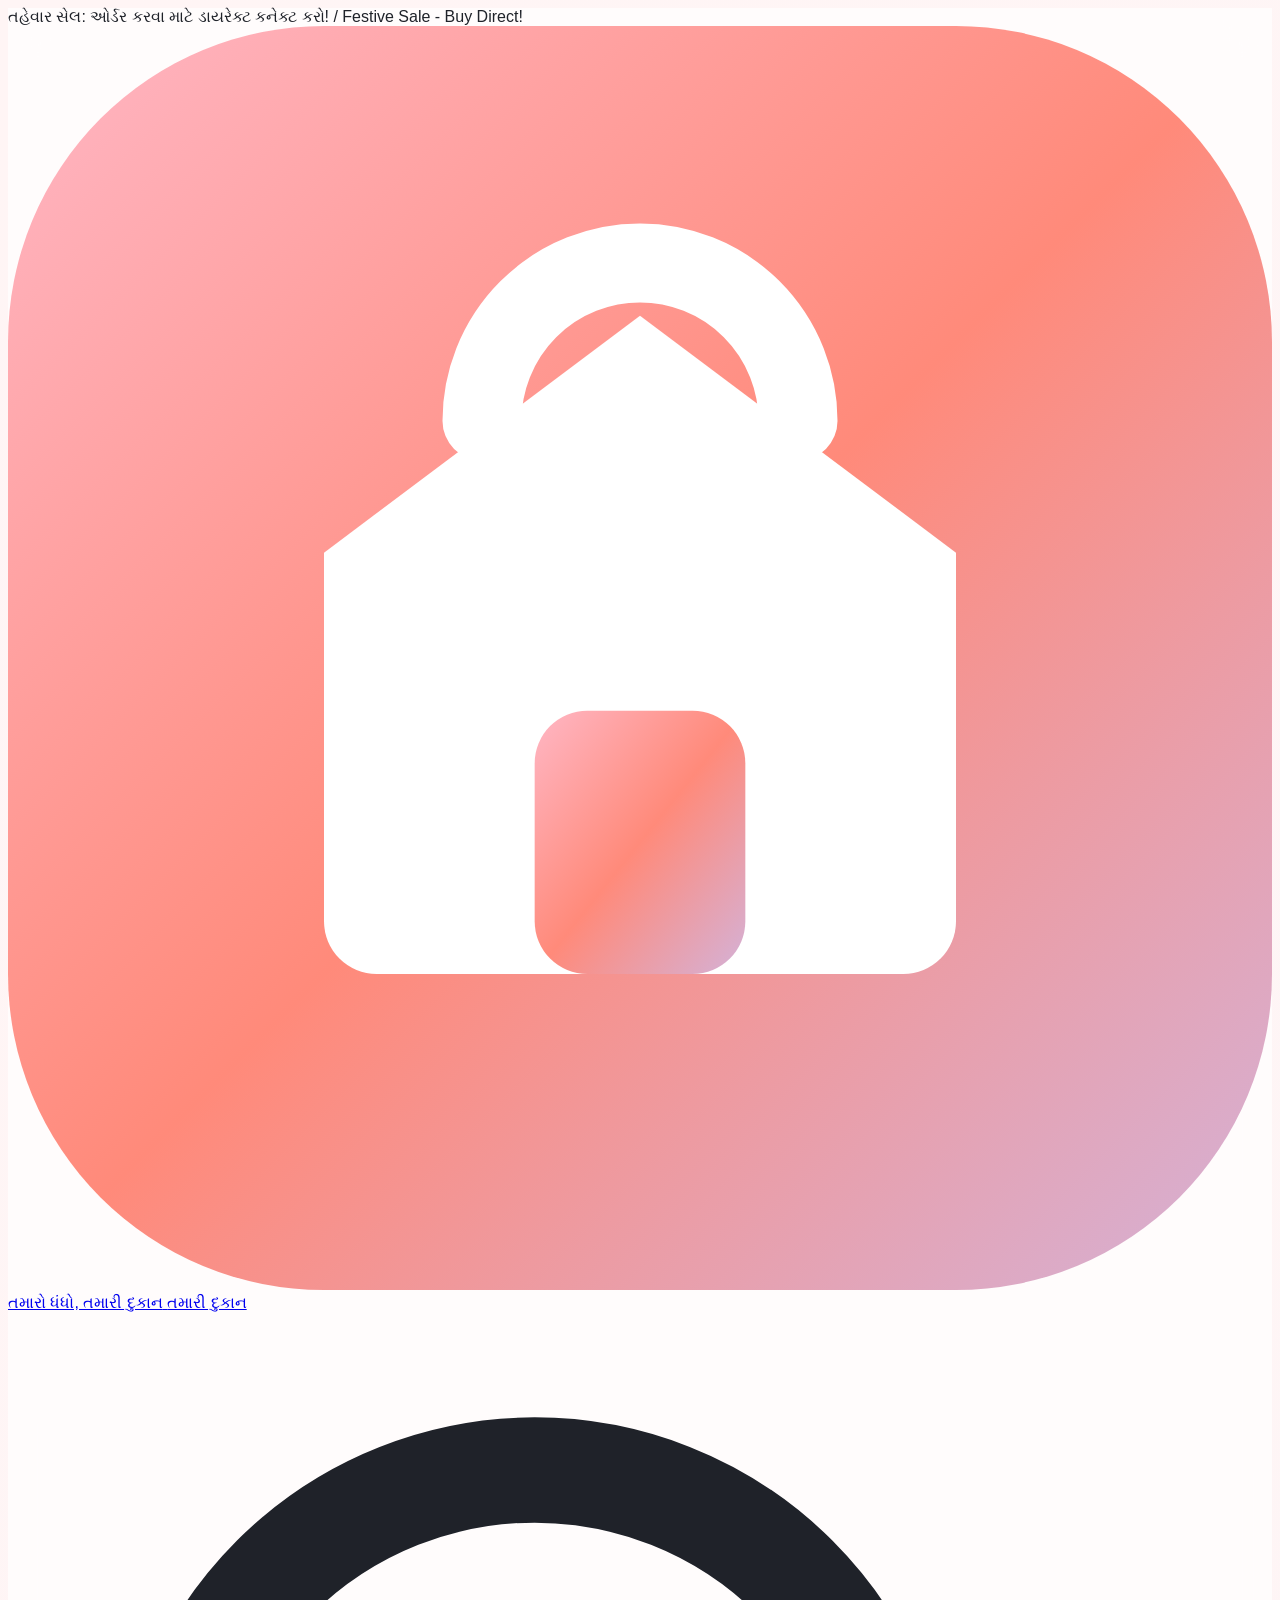
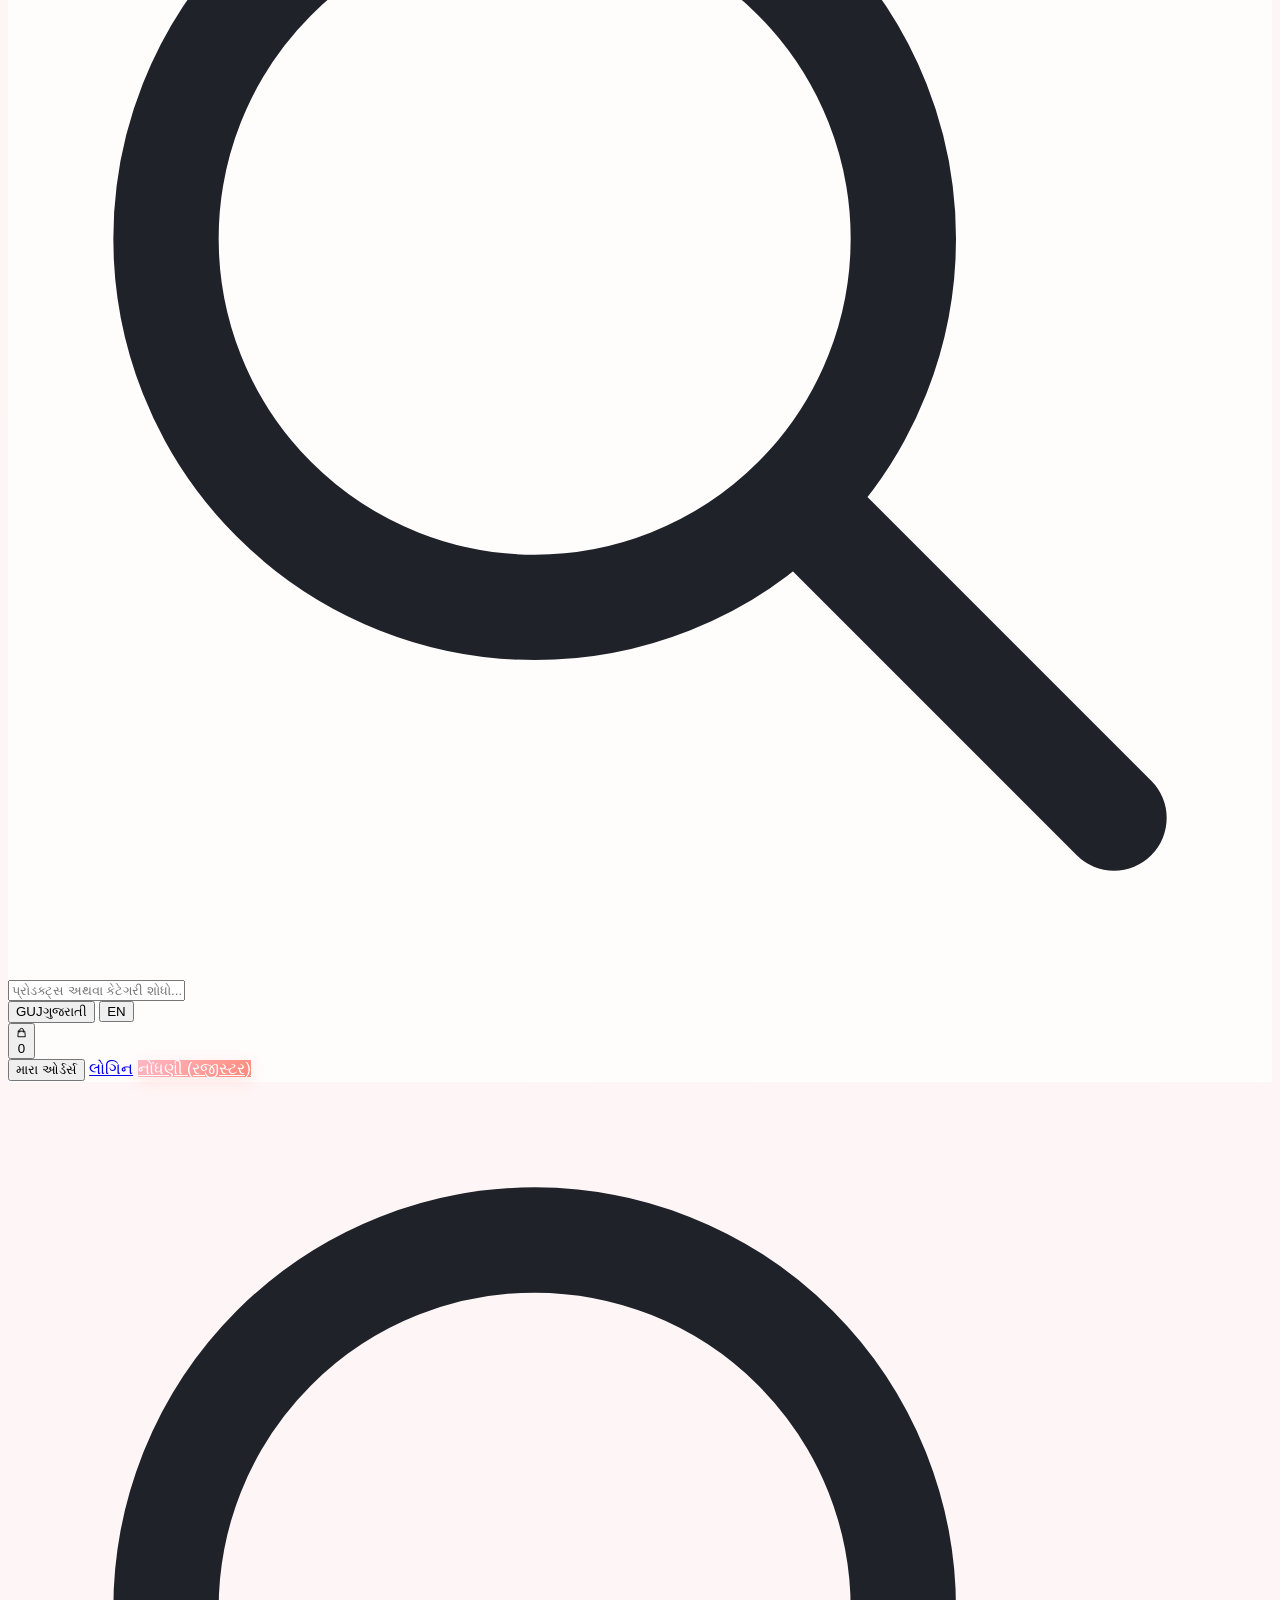
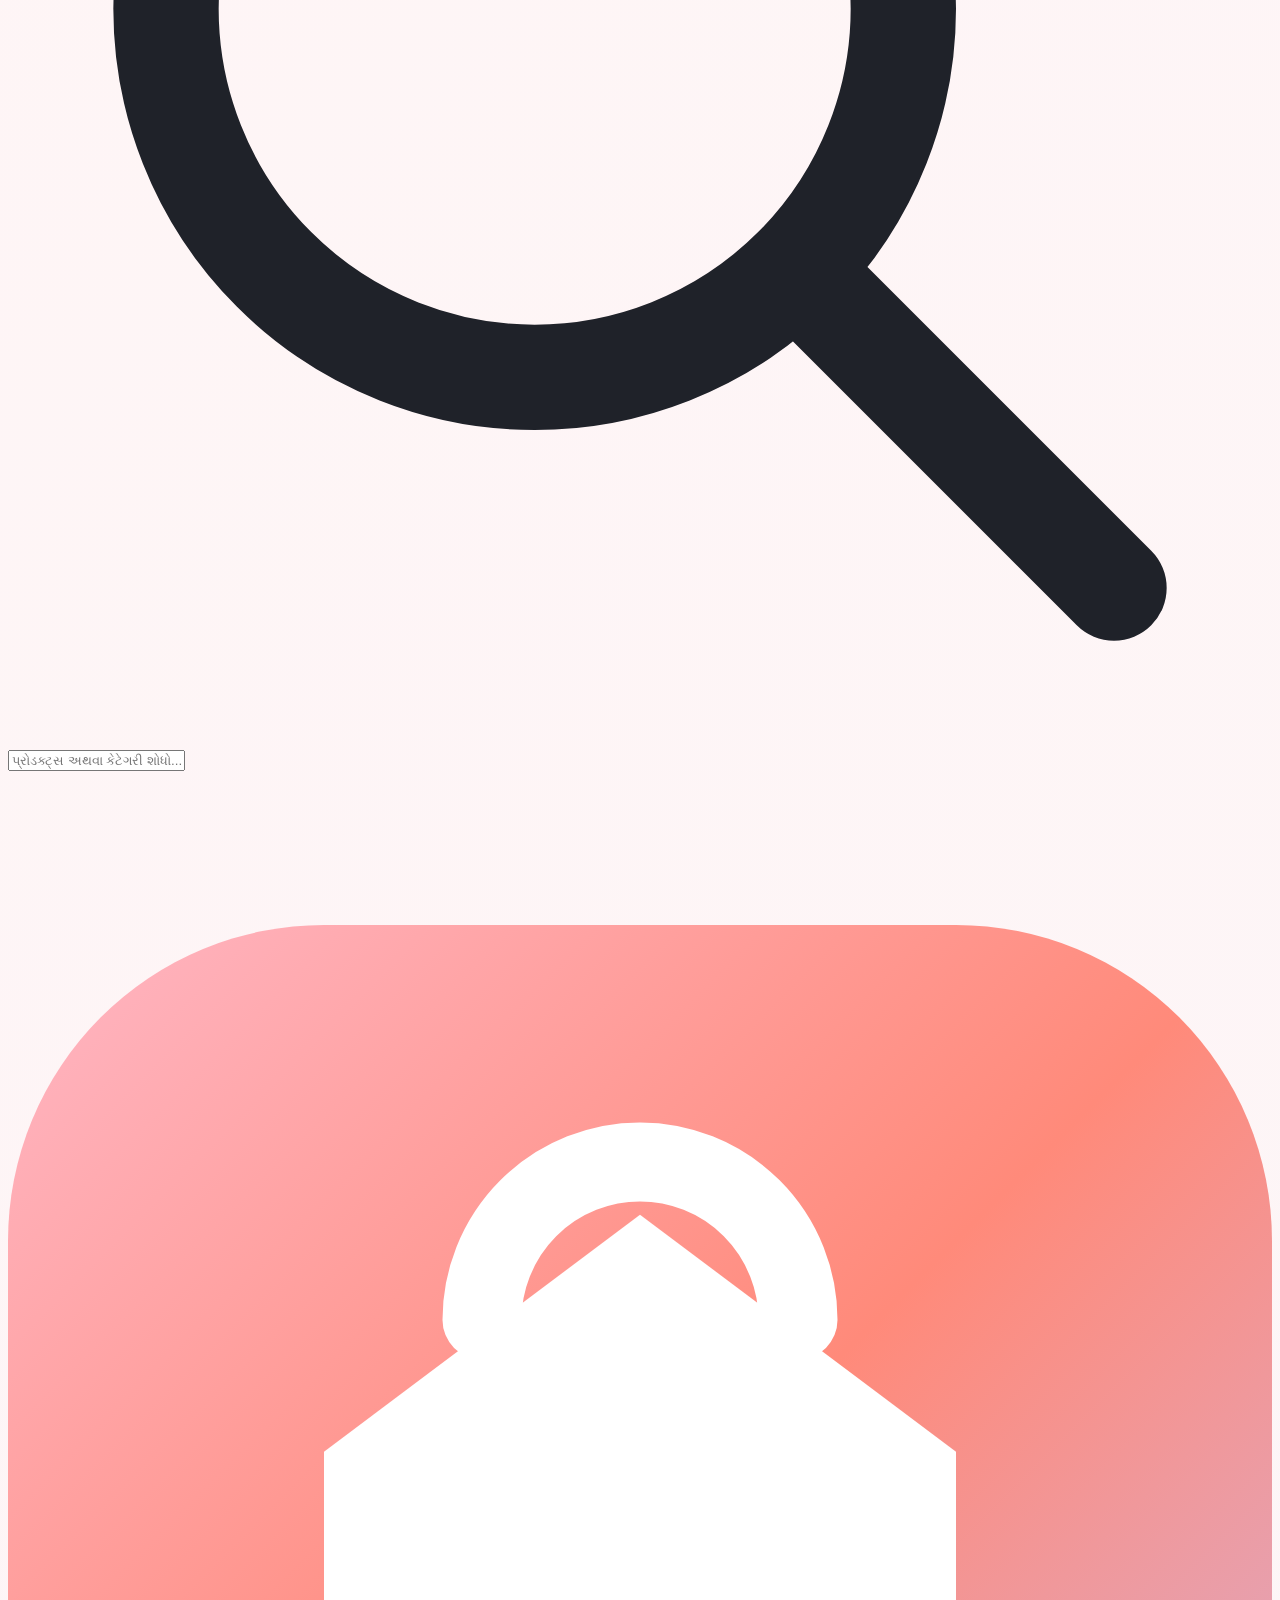
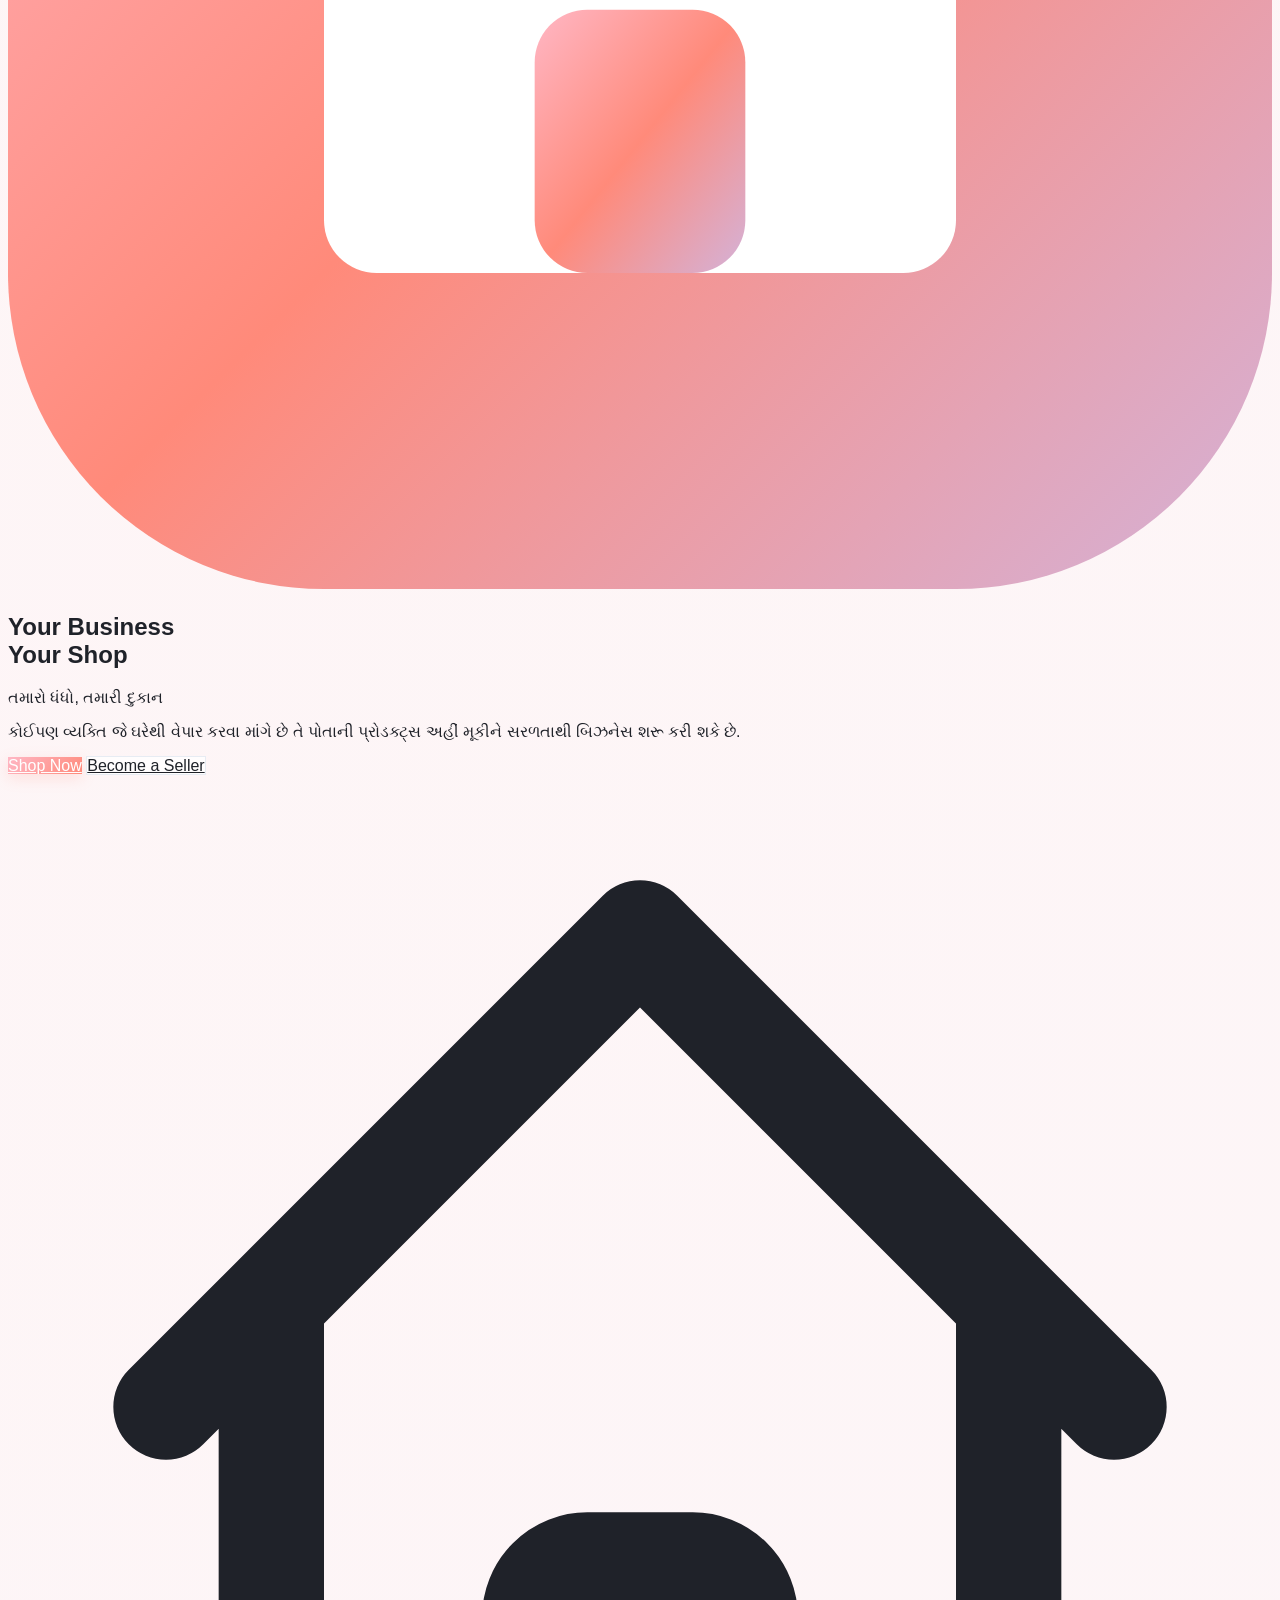
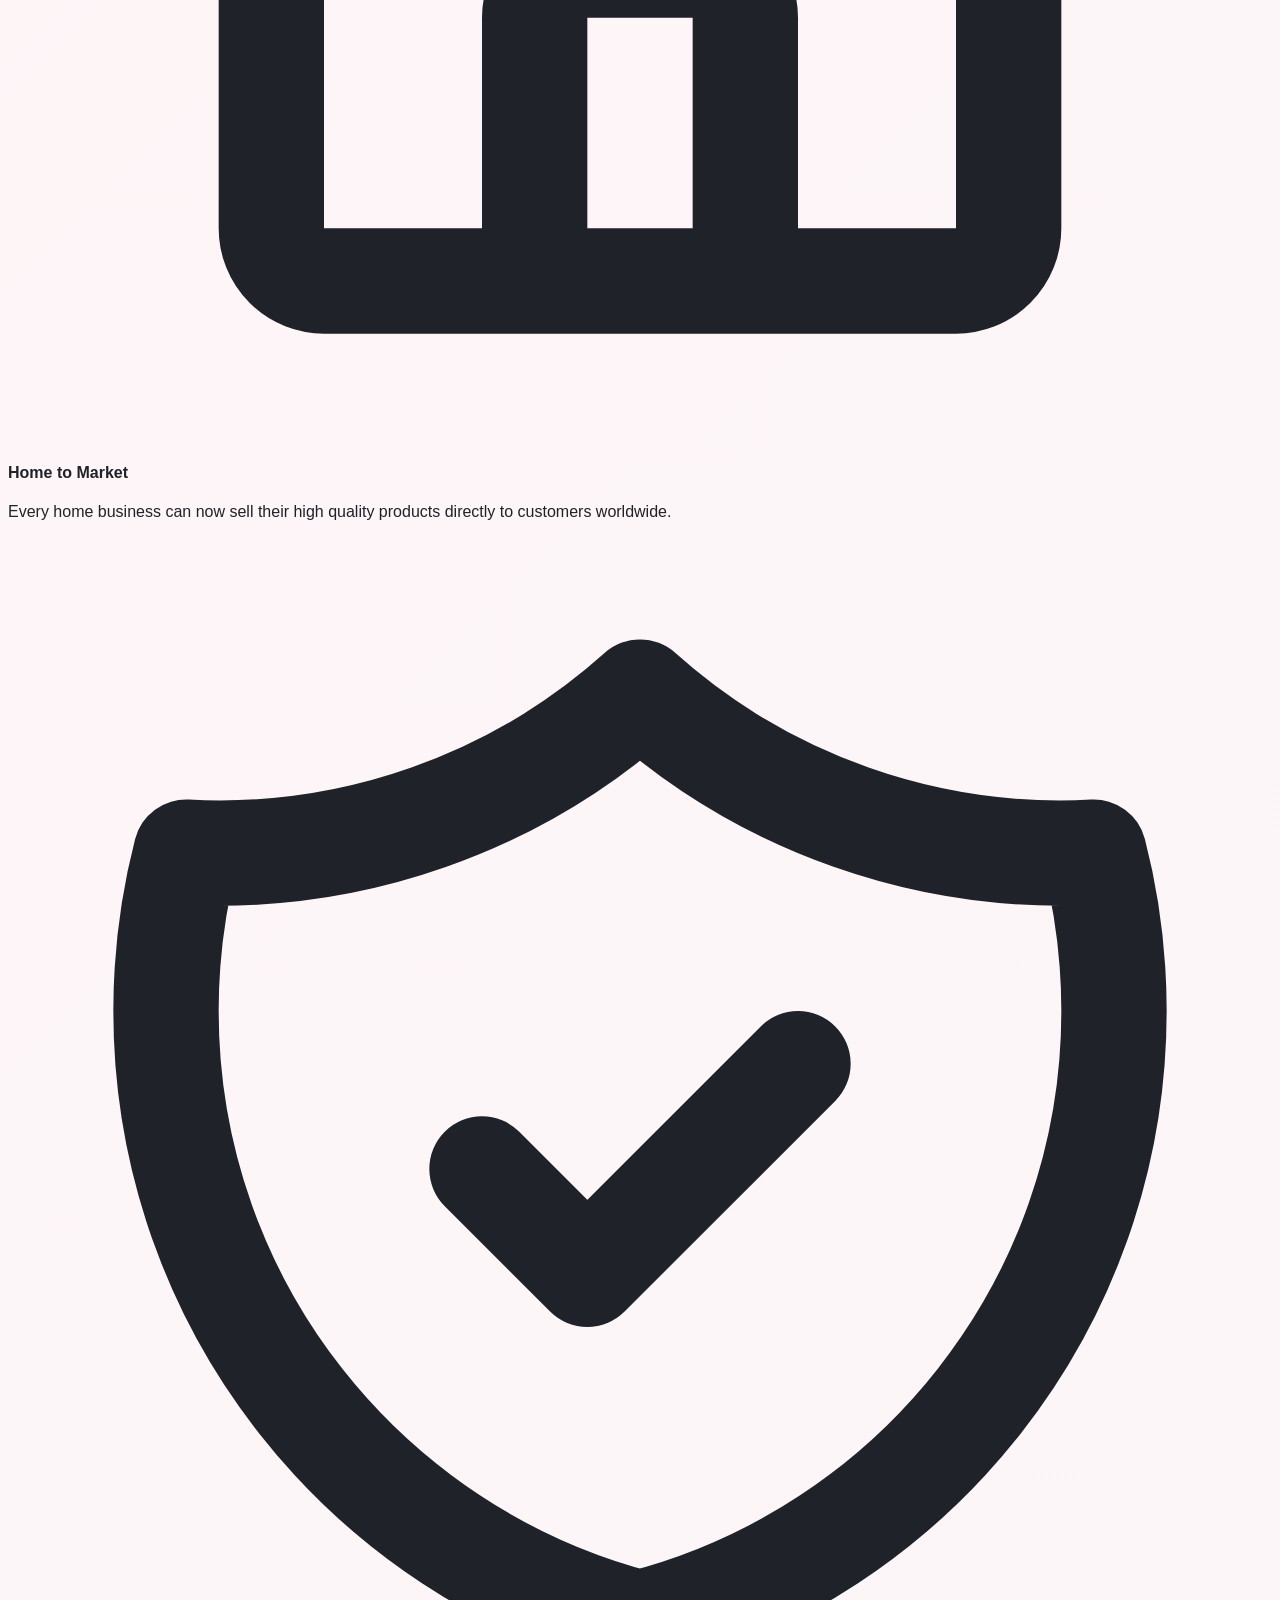
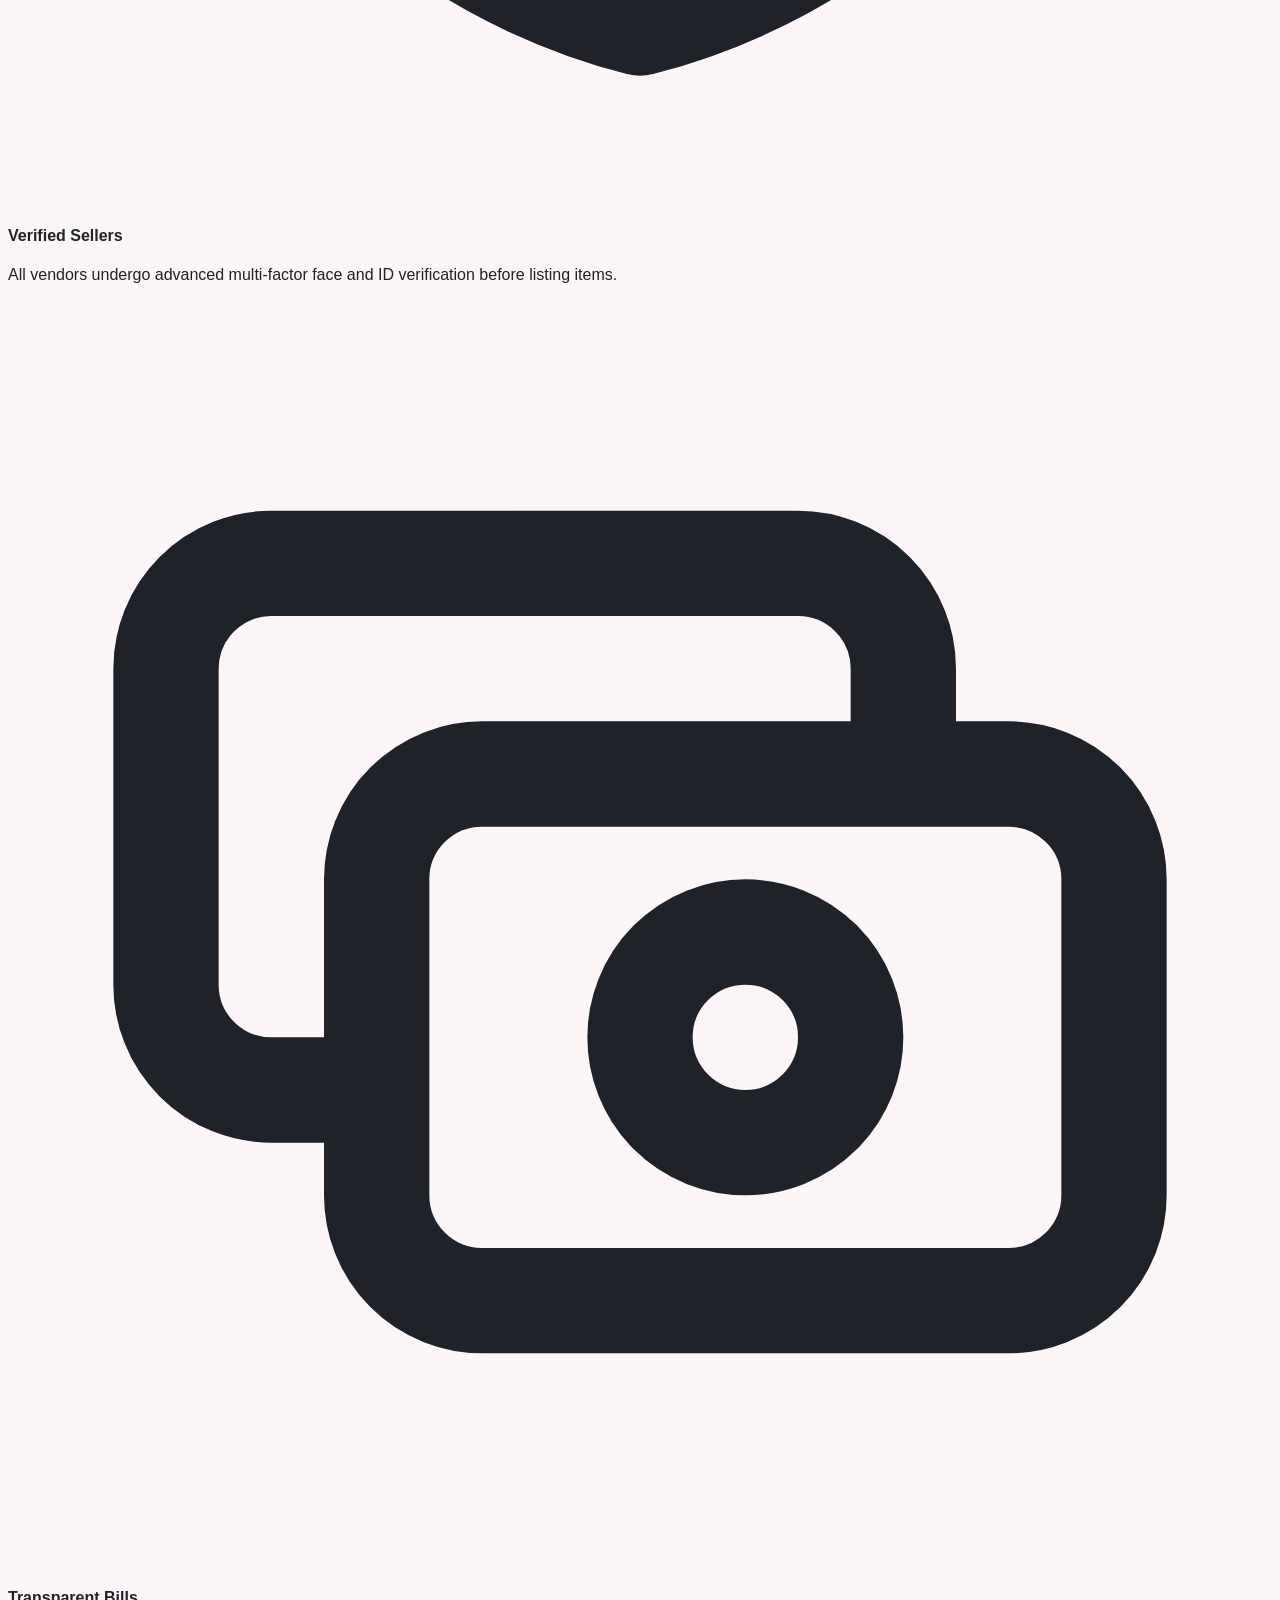
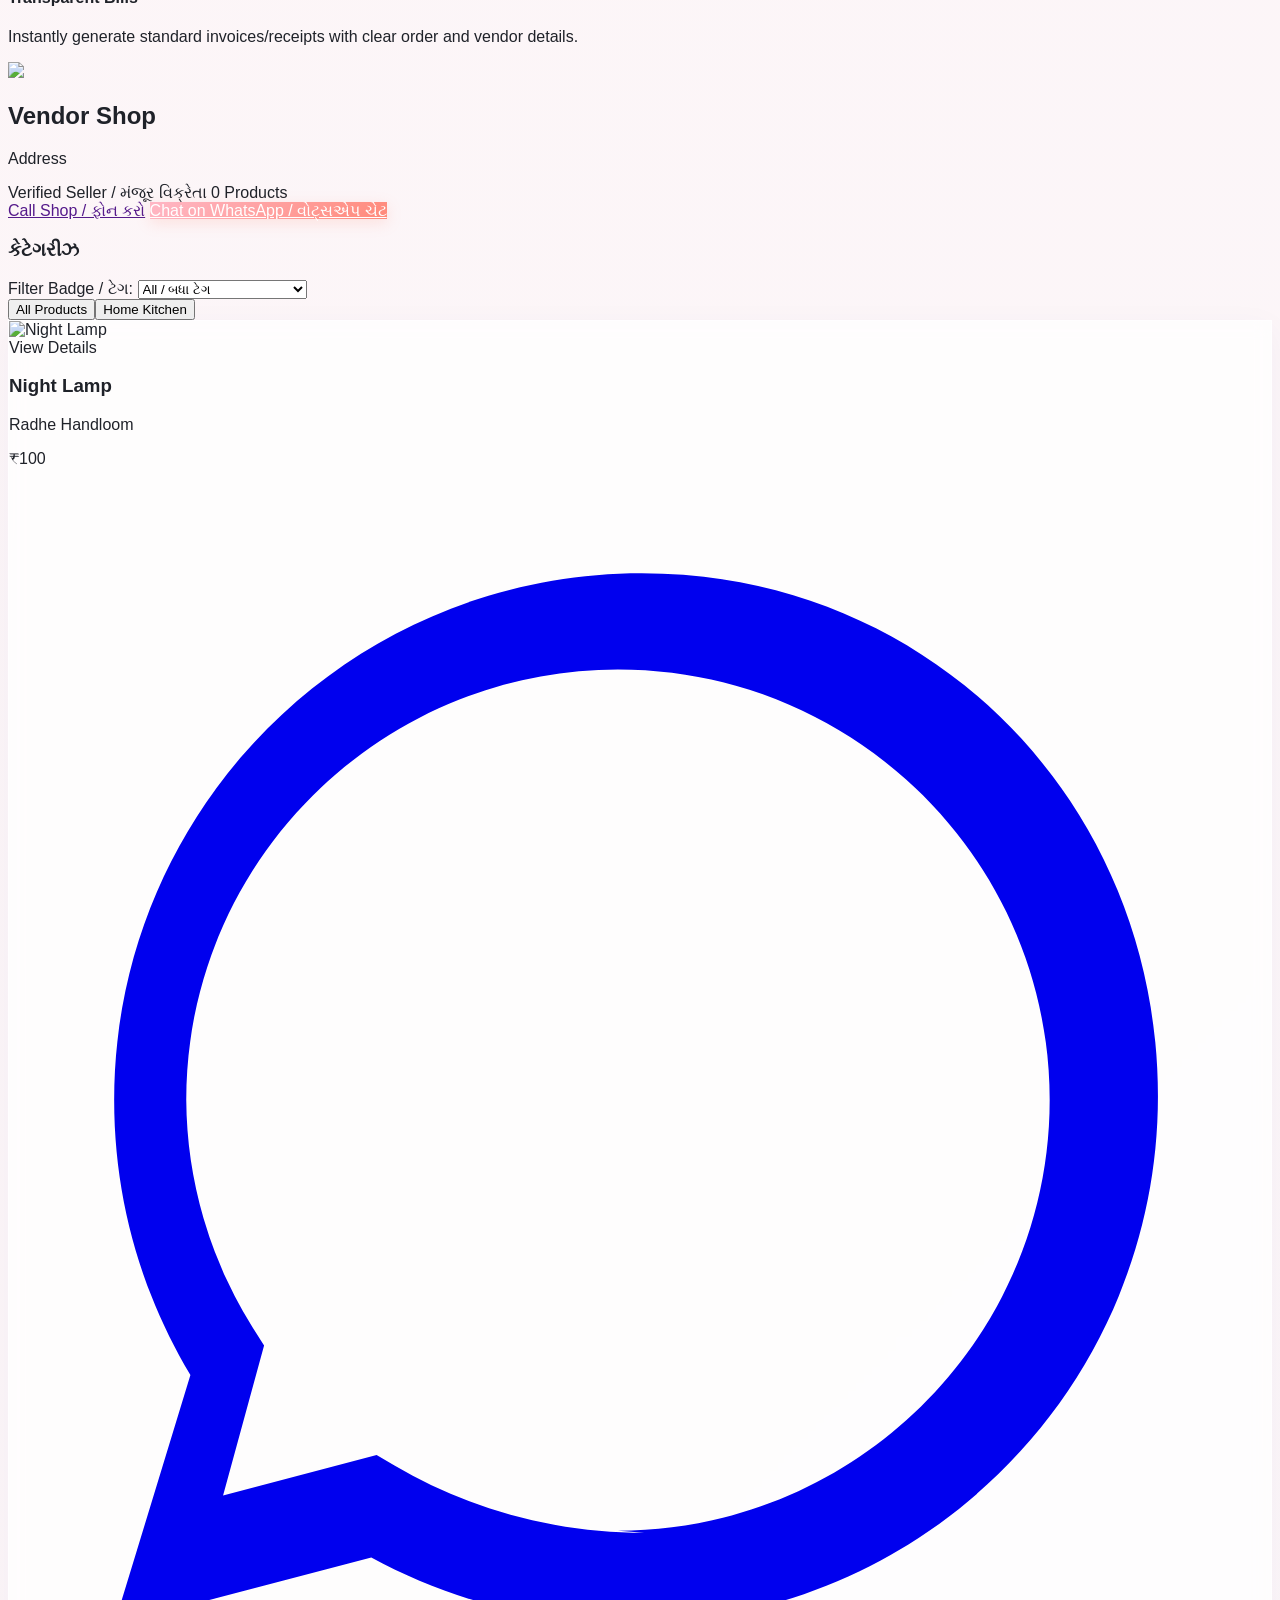
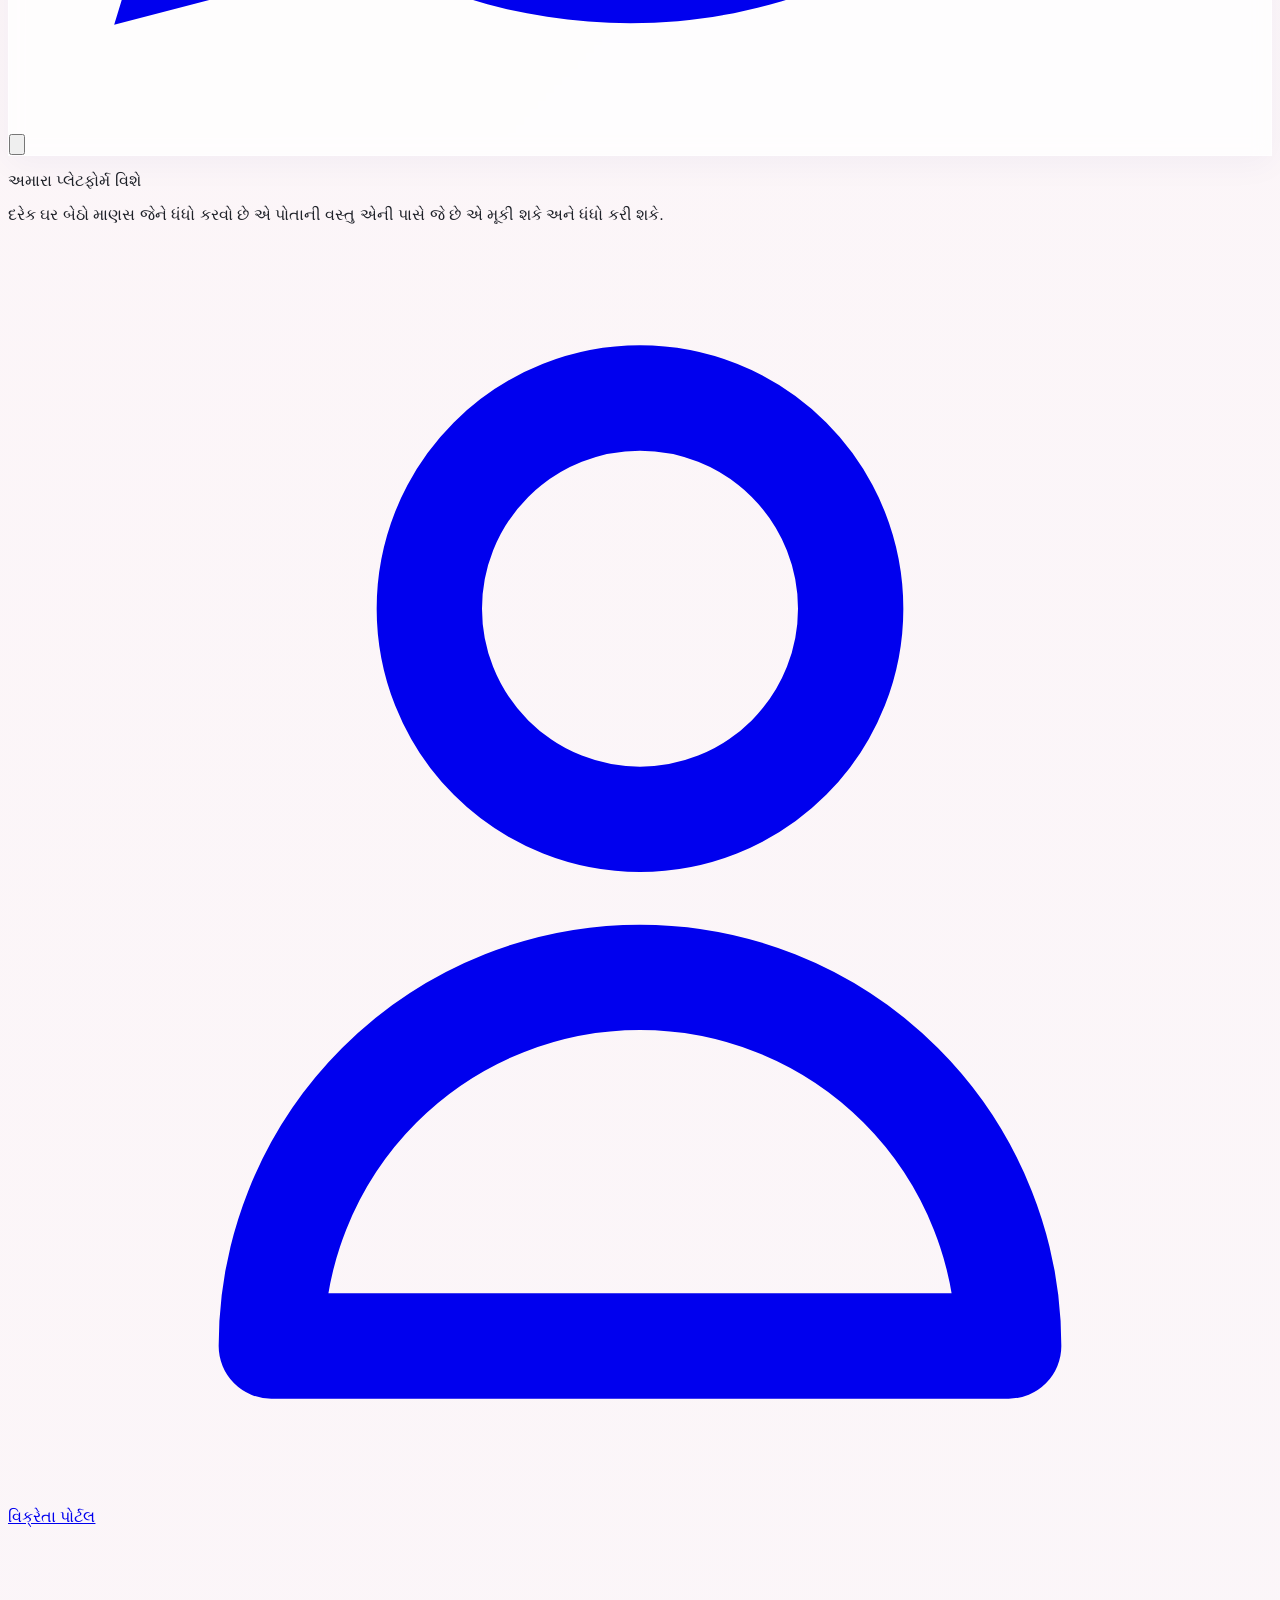
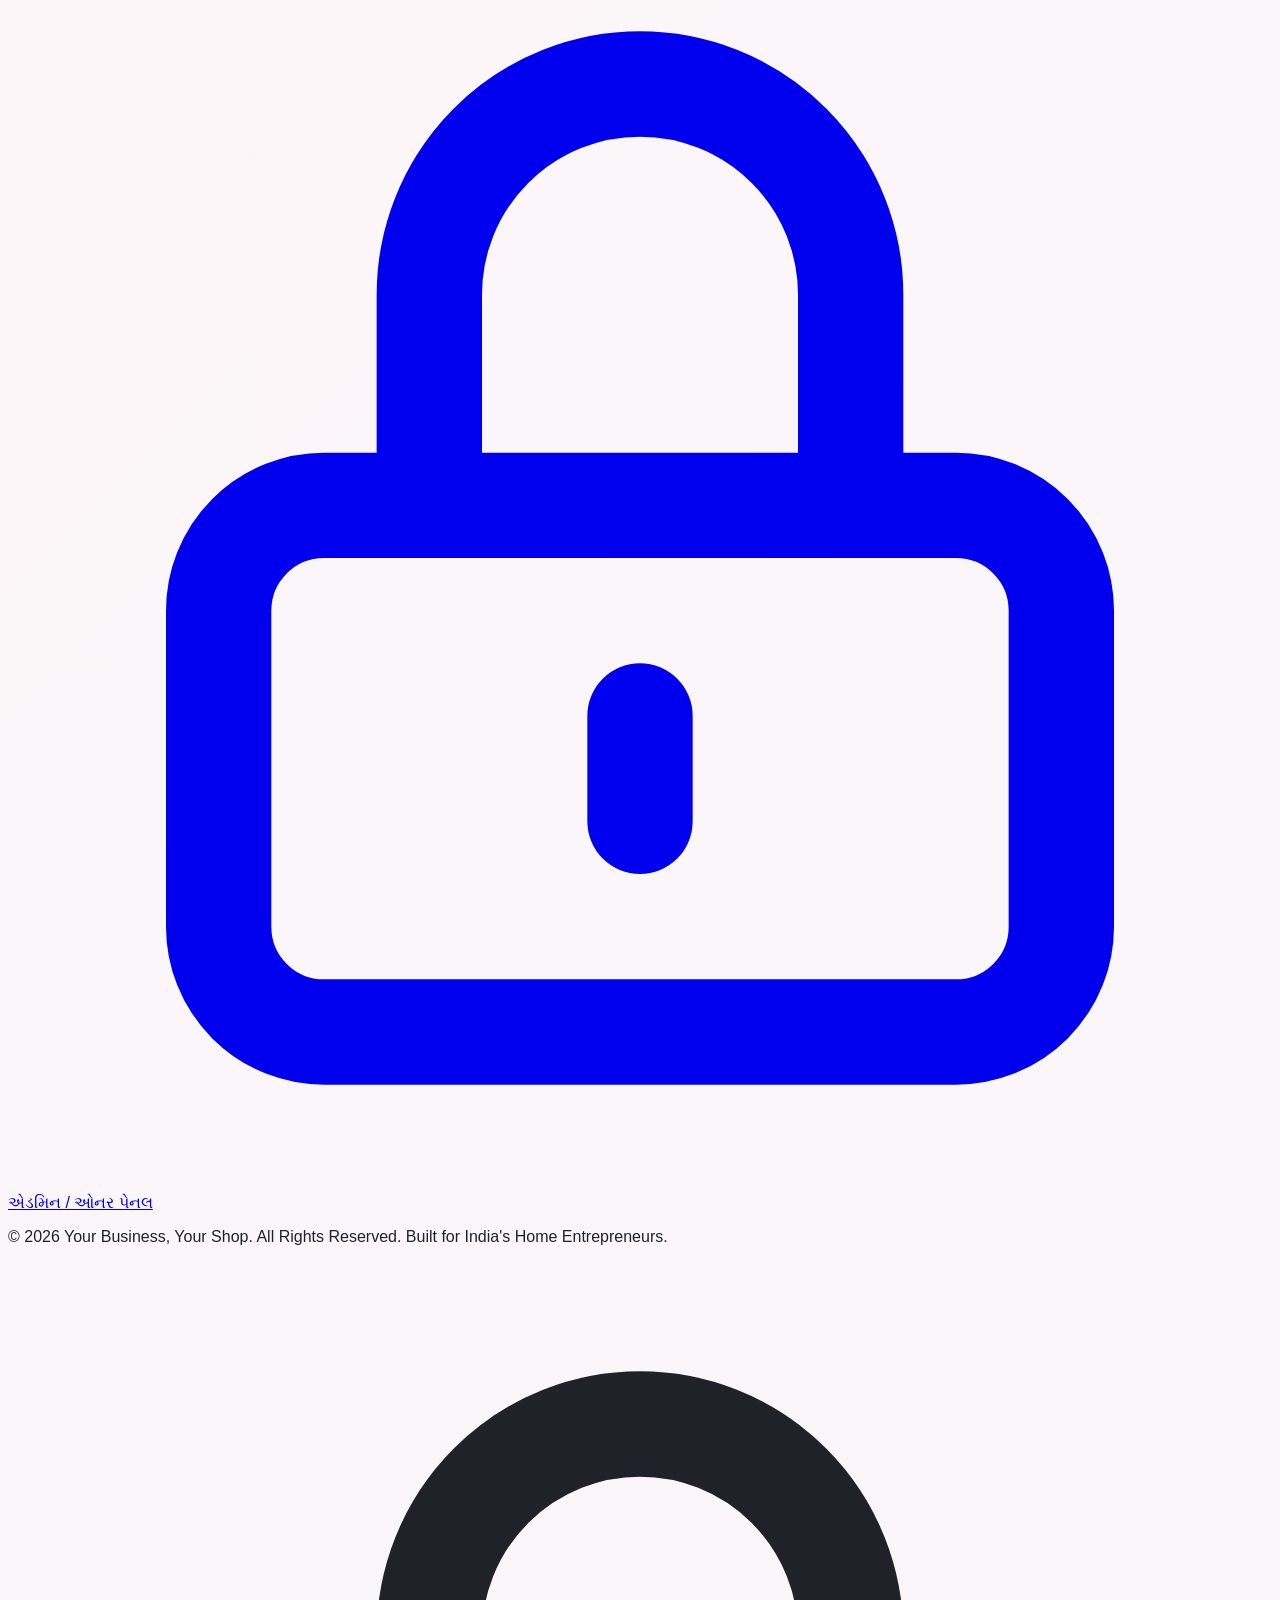
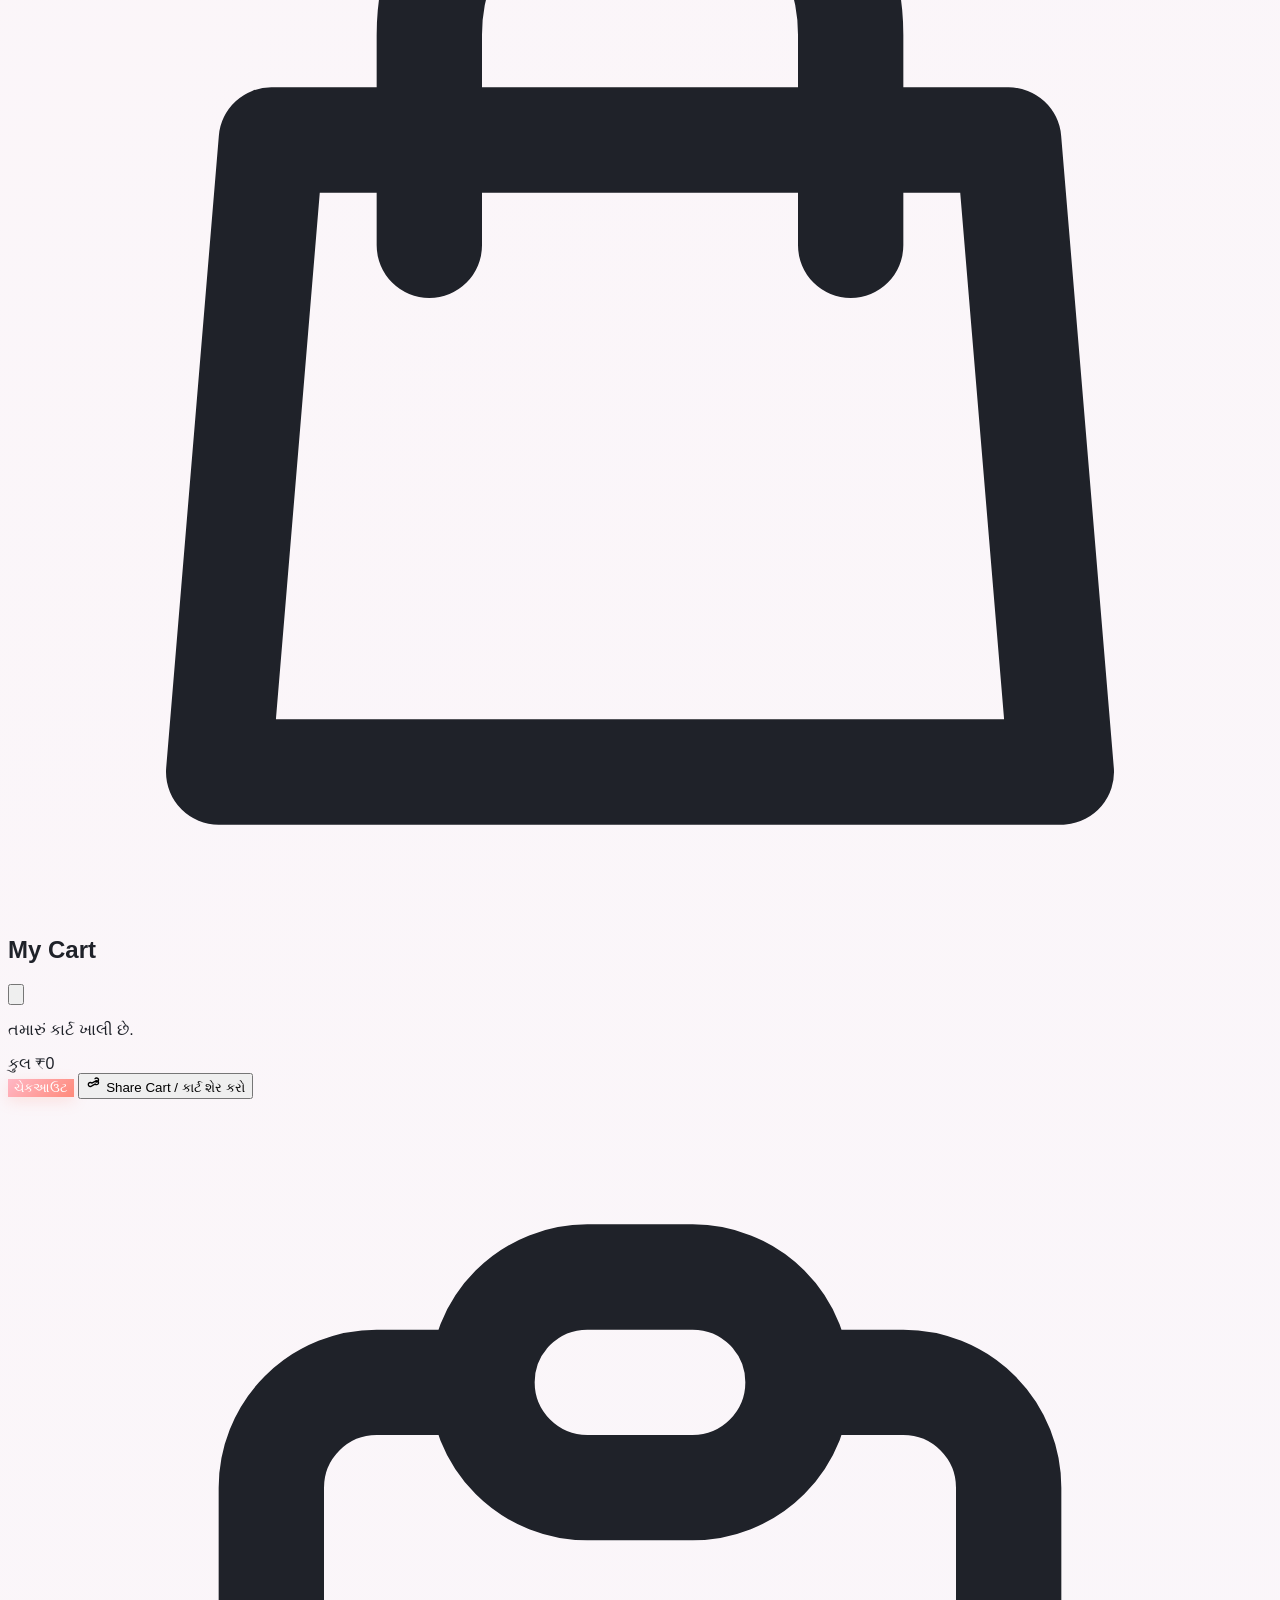
==== commit 4f06296f: "Update workspace files in a single commit (Vercel Instant Deployment)" ====
--- a/amazon-premium/index.html
+++ b/amazon-premium/index.html
@@ -2252,53 +2252,6 @@
           <div class="border-t border-slate-800 pt-3 text-center">
             <span class="text-[9px] text-slate-500 font-mono">AI Virtual Fitting Engine v3.0</span>
           </div>
-        </div>ton onclick="setTryOnAngle('Right')" id="btn-angle-right" class="flex-1 py-2 bg-slate-800 text-slate-300 border border-slate-700 text-[10px] font-bold rounded-lg transition focus:outline-none">Right</button>
-                <button onclick="setTryOnAngle('Back')" id="btn-angle-back" class="flex-1 py-2 bg-slate-800 text-slate-300 border border-slate-700 text-[10px] font-bold rounded-lg transition focus:outline-none">Back</button>
-              </div>
-            </div>
-
-            <!-- Fine-Tune Fitting Calibrators -->
-            <div>
-              <h4 class="text-[10px] font-bold text-slate-400 uppercase tracking-wider mb-2 text-left">Fine-Tune Fitting / ફિટિંગ કરો</h4>
-              <div class="space-y-3.5 bg-slate-950 p-3 rounded-2xl border border-slate-850">
-                <div>
-                  <div class="flex justify-between text-[10px] text-slate-400 mb-1">
-                    <span>Product Scale / કદ</span>
-                    <span id="label-scale">100%</span>
-                  </div>
-                  <input type="range" id="fit-scale" min="30" max="250" value="100" class="w-full accent-brand bg-slate-800 rounded-lg appearance-none h-1" oninput="adjustOverlay()">
-                </div>
-                <div>
-                  <div class="flex justify-between text-[10px] text-slate-400 mb-1">
-                    <span>Product Rotation / એંગલ</span>
-                    <span id="label-rotate">0°</span>
-                  </div>
-                  <input type="range" id="fit-rotate" min="-180" max="180" value="0" class="w-full accent-brand bg-slate-800 rounded-lg appearance-none h-1" oninput="adjustOverlay()">
-                </div>
-                <div>
-                  <div class="flex justify-between text-[10px] text-slate-400 mb-1">
-                    <span>Vertical Align / ઉપર-નીચે</span>
-                    <span id="label-y">0px</span>
-                  </div>
-                  <input type="range" id="fit-y" min="-150" max="150" value="0" class="w-full accent-brand bg-slate-800 rounded-lg appearance-none h-1" oninput="adjustOverlay()">
-                </div>
-              </div>
-            </div>
-
-            <div class="flex flex-col gap-2">
-              <button onclick="captureTryOnSnapshot()" class="w-full py-3 bg-indigo-600 hover:bg-indigo-700 text-white font-bold text-xs rounded-full transition flex items-center justify-center gap-1.5 shadow-md shadow-indigo-600/10 focus:outline-none">
-                <svg class="w-4 h-4" fill="none" stroke="currentColor" viewBox="0 0 24 24"><path stroke-linecap="round" stroke-linejoin="round" stroke-width="2" d="M3 9a2 2 0 012-2h.93a2 2 0 001.664-.89l.812-1.22A2 2 0 0110.07 4h3.86a2 2 0 011.664.89l.812 1.22A2 2 0 0018.07 7H19a2 2 0 012 2v9a2 2 0 01-2 2H5a2 2 0 01-2-2V9z"></path><path stroke-linecap="round" stroke-linejoin="round" stroke-width="2" d="M15 13a3 3 0 11-6 0 3 3 0 016 0z"></path></svg>
-                Save Photo / ફોટો ડાઉનલોડ કરો
-              </button>
-              <button onclick="reinitiateScan()" class="w-full py-2.5 bg-slate-800 hover:bg-slate-700 text-slate-300 font-semibold text-[11px] rounded-full transition border border-slate-700 focus:outline-none">
-                🔄 Re-scan 360° / ફરીથી સ્કેન કરો
-              </button>
-            </div>
-          </div>
-          
-          <div class="border-t border-slate-800 pt-4 text-center">
-            <span class="text-[10px] text-slate-500 font-mono">AI Virtual Fitting Engine v2.0</span>
-          </div>
         </div>
 
       </div>
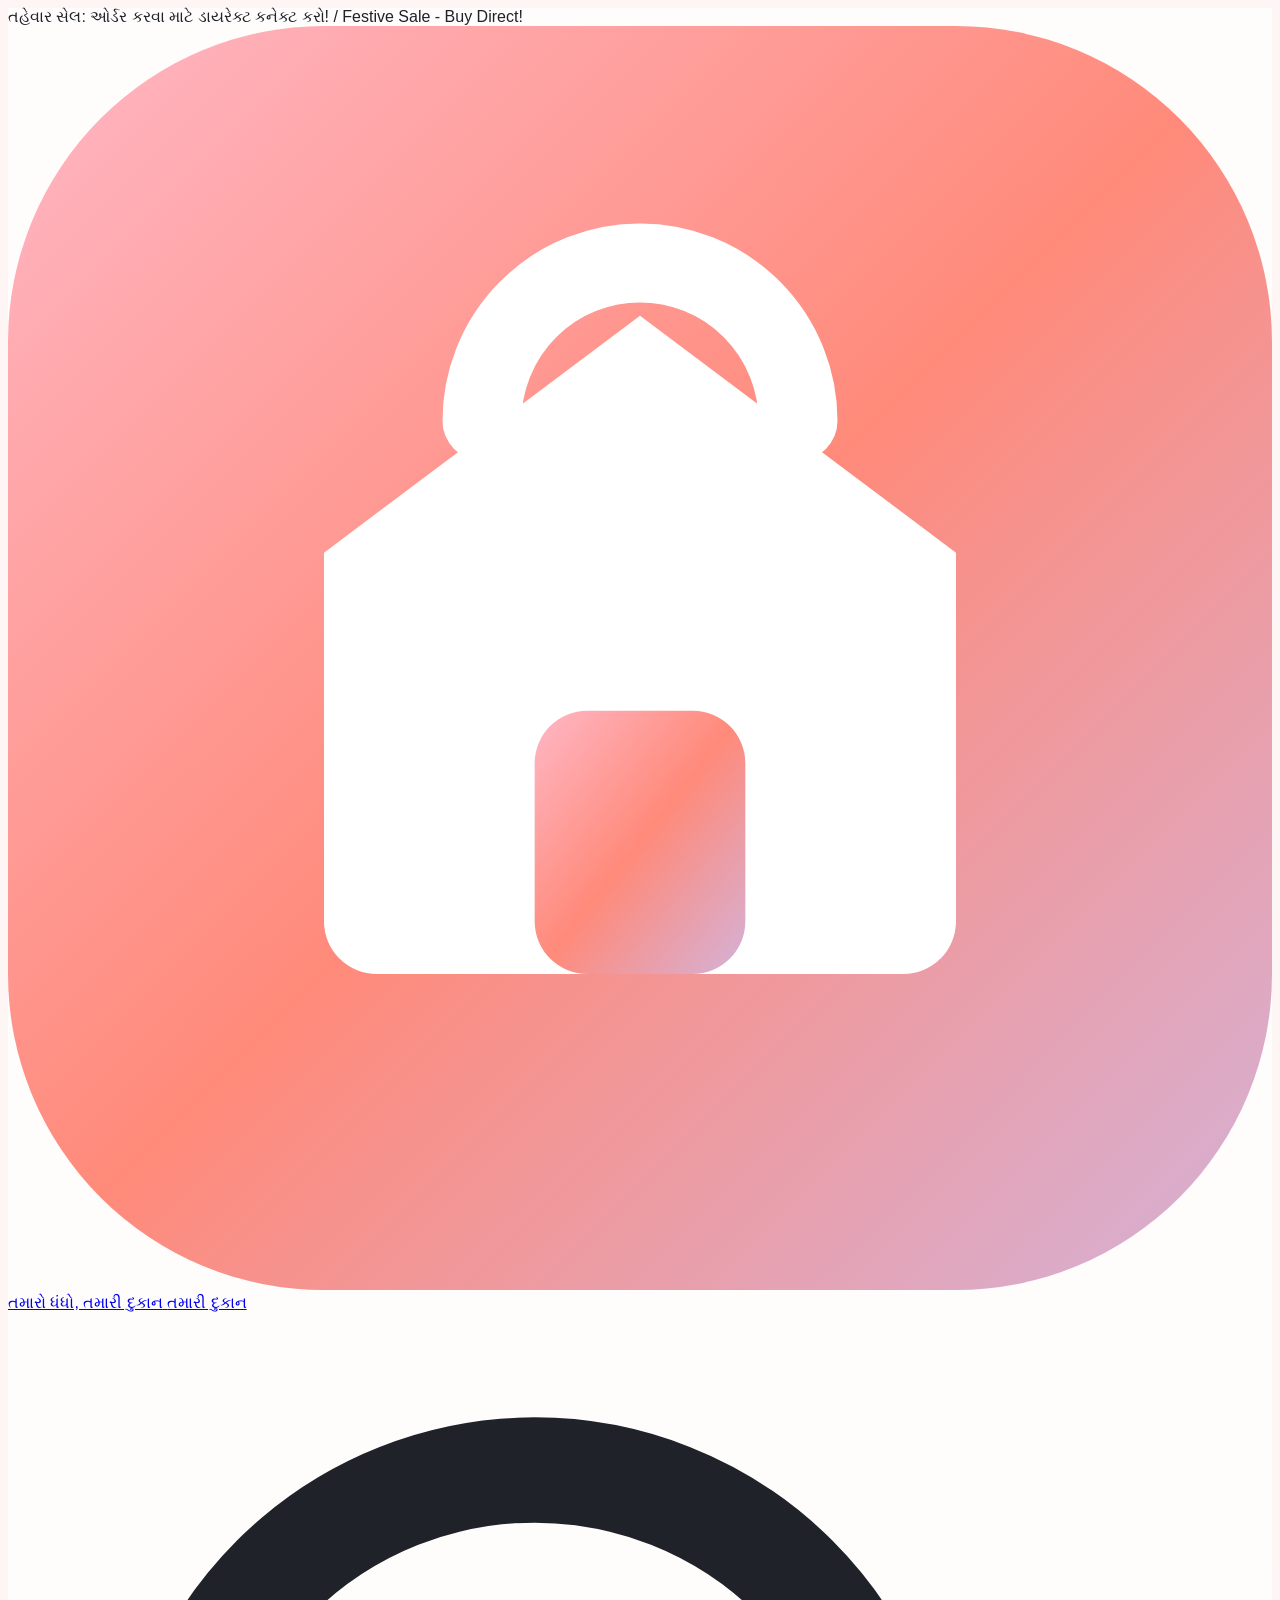
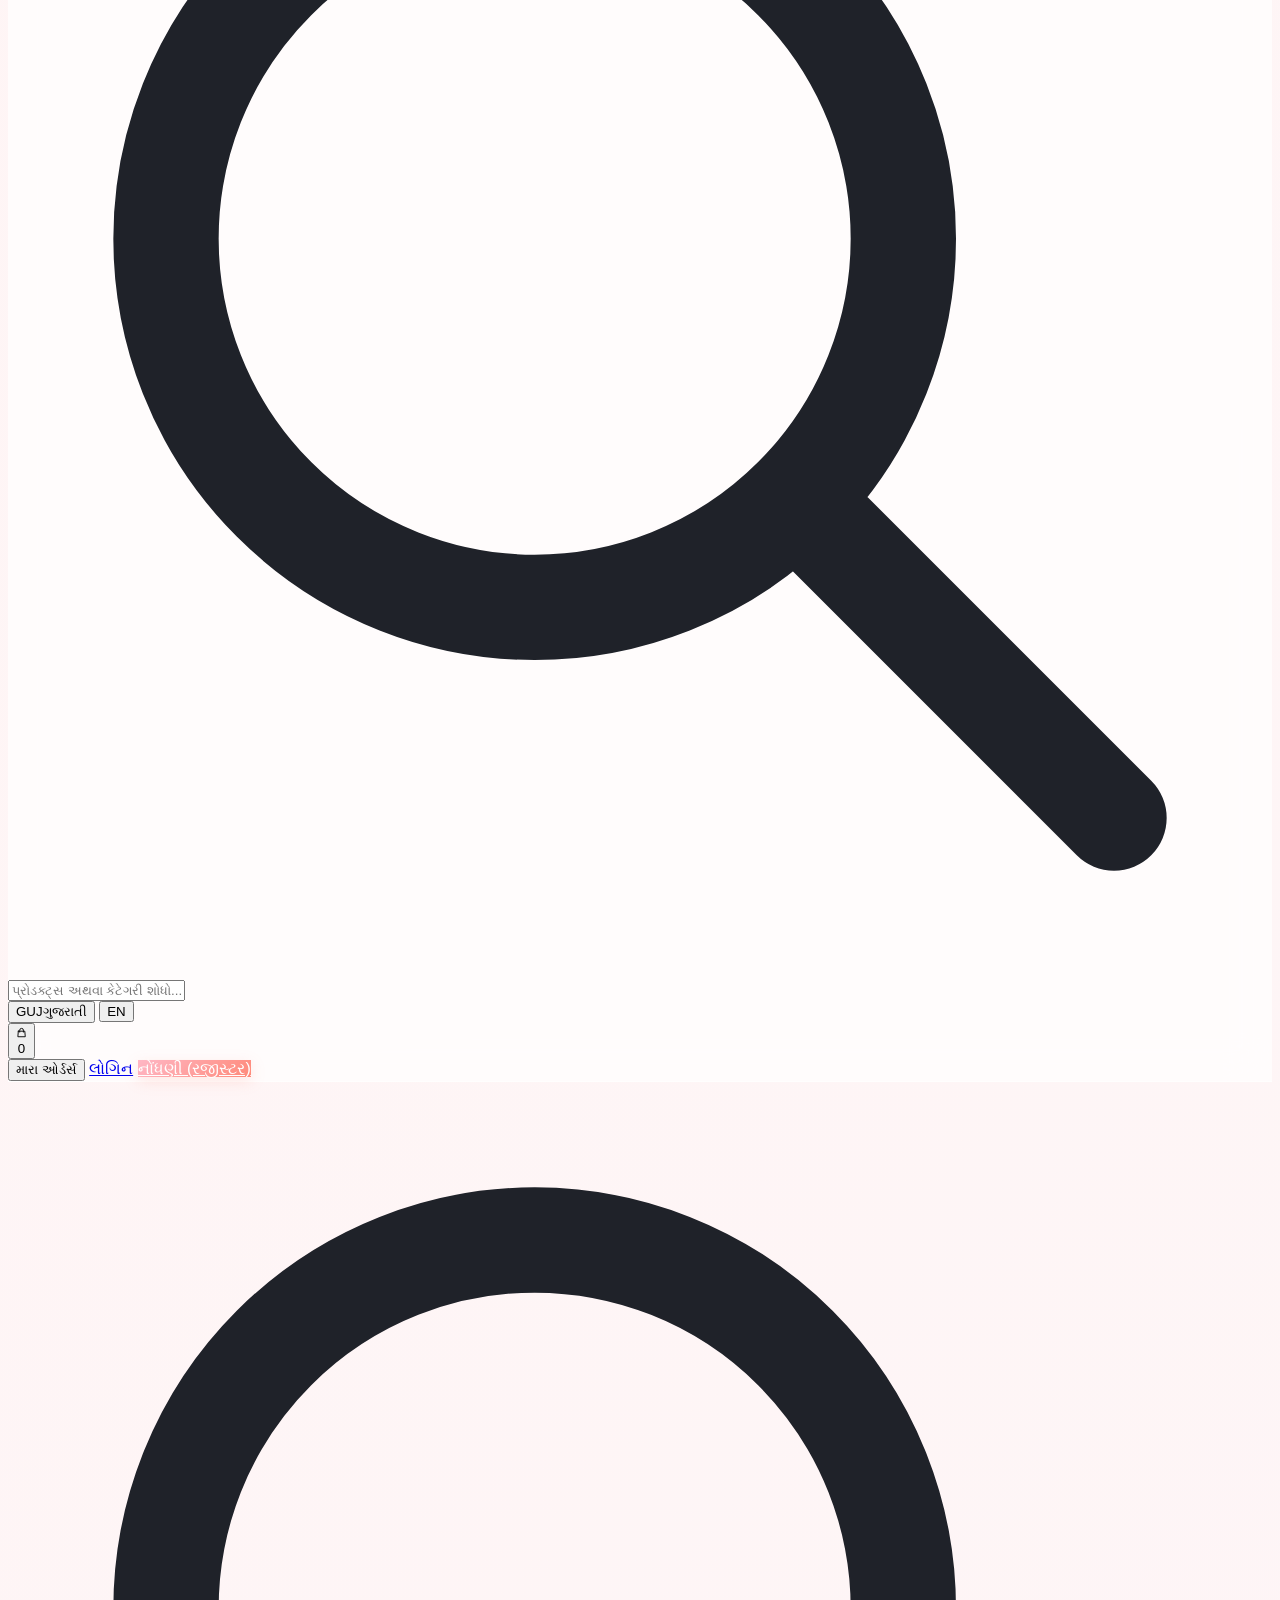
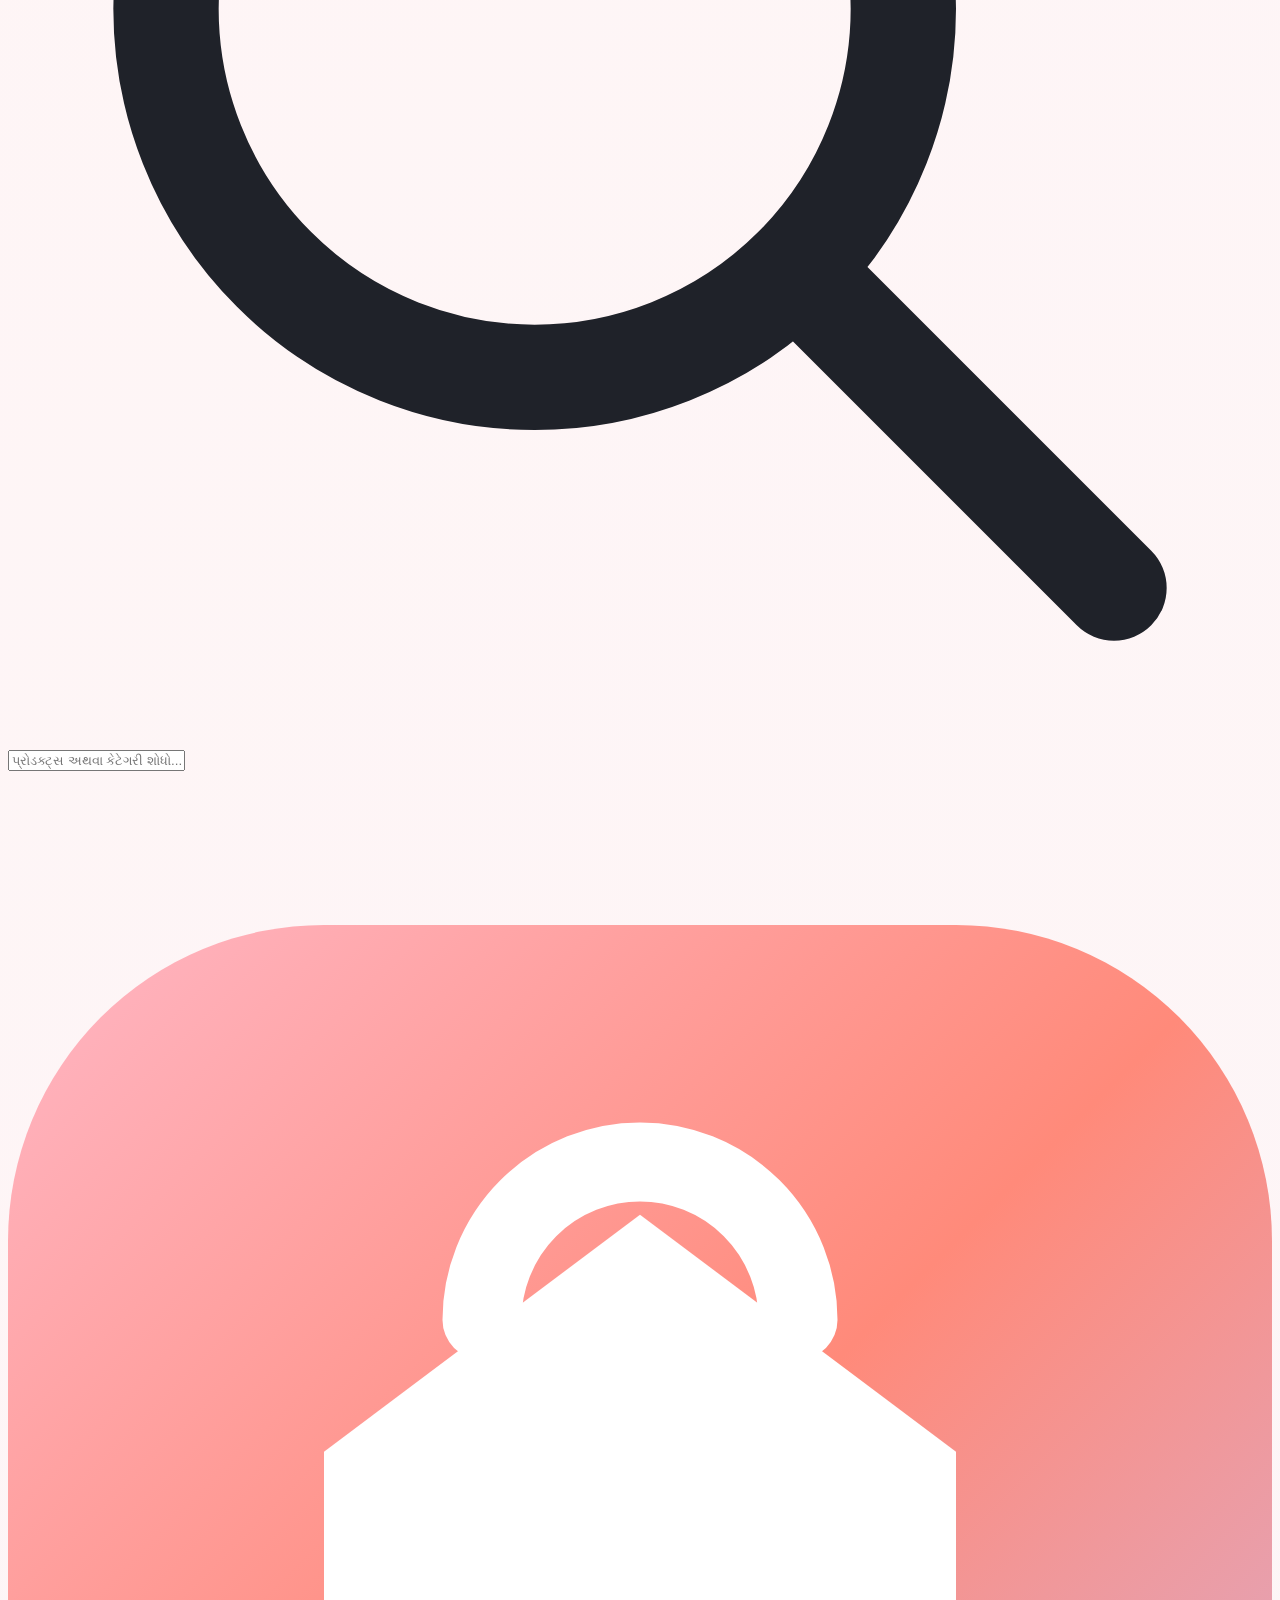
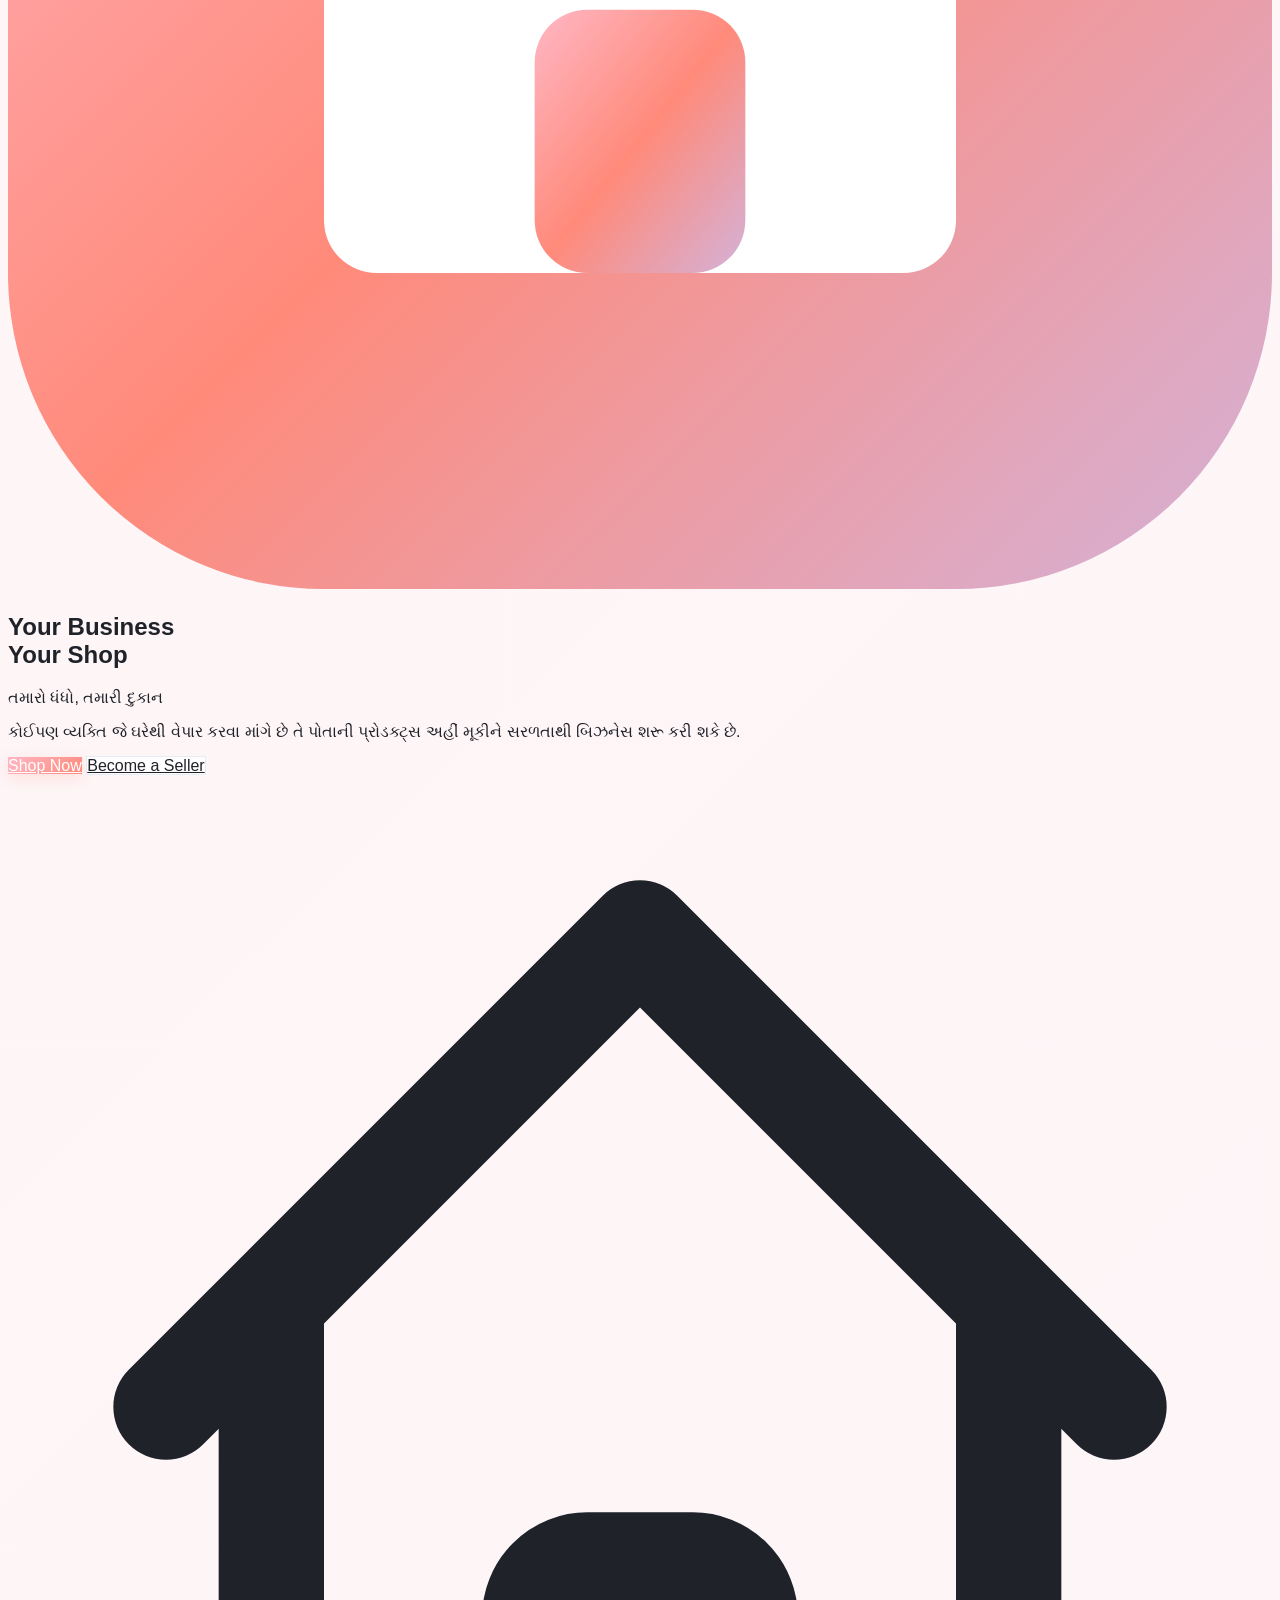
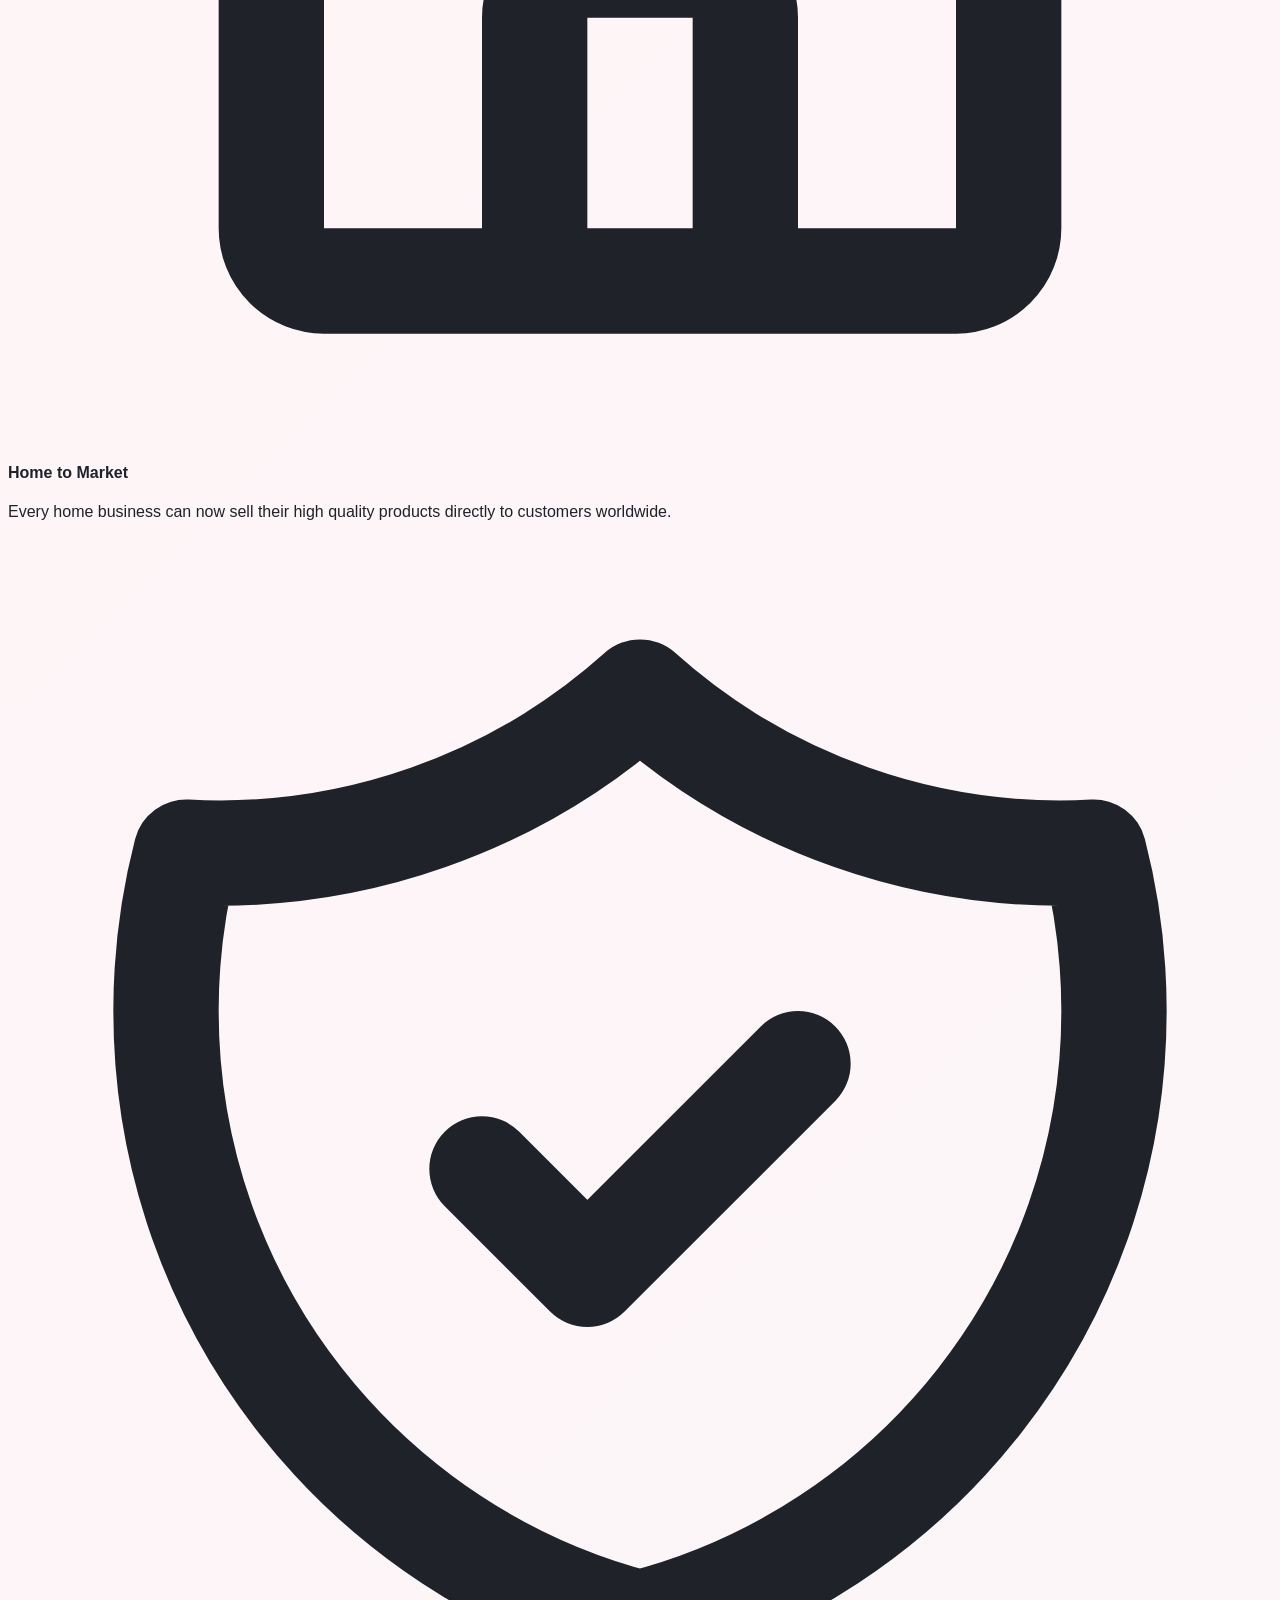
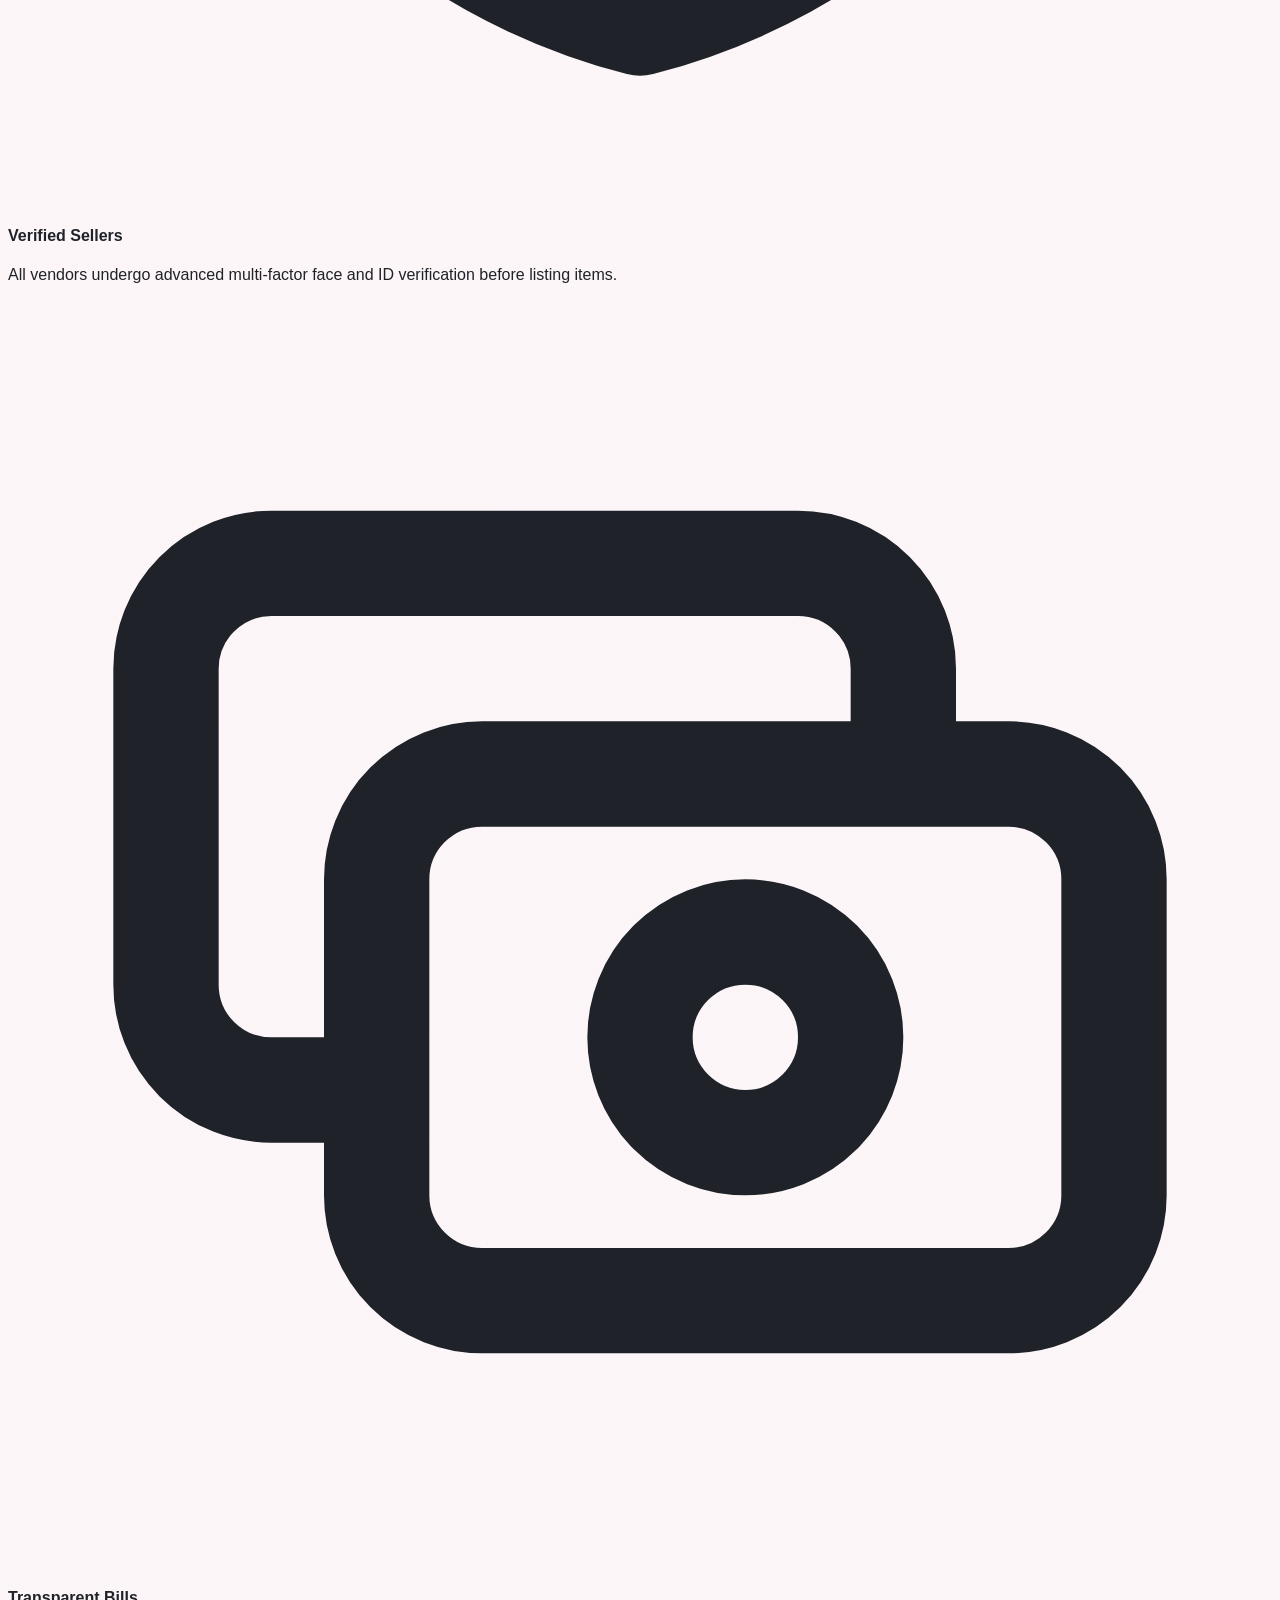
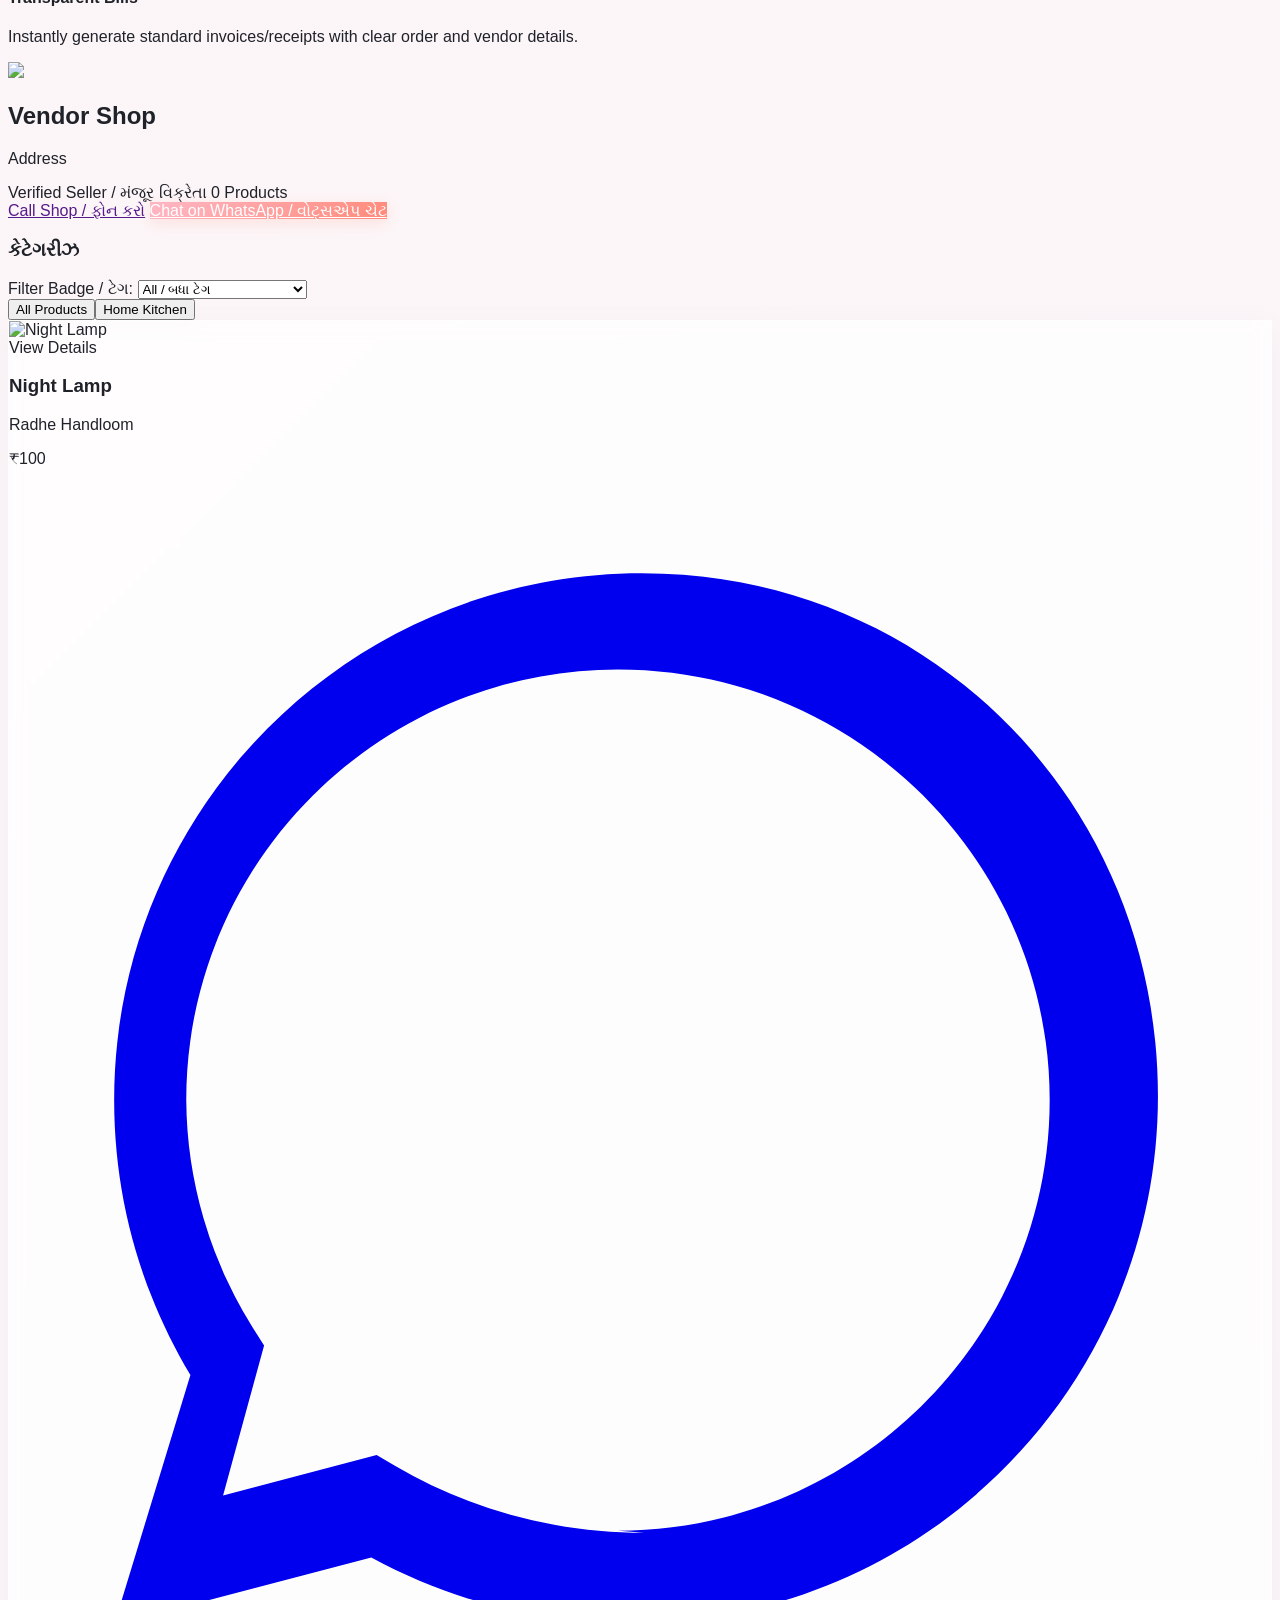
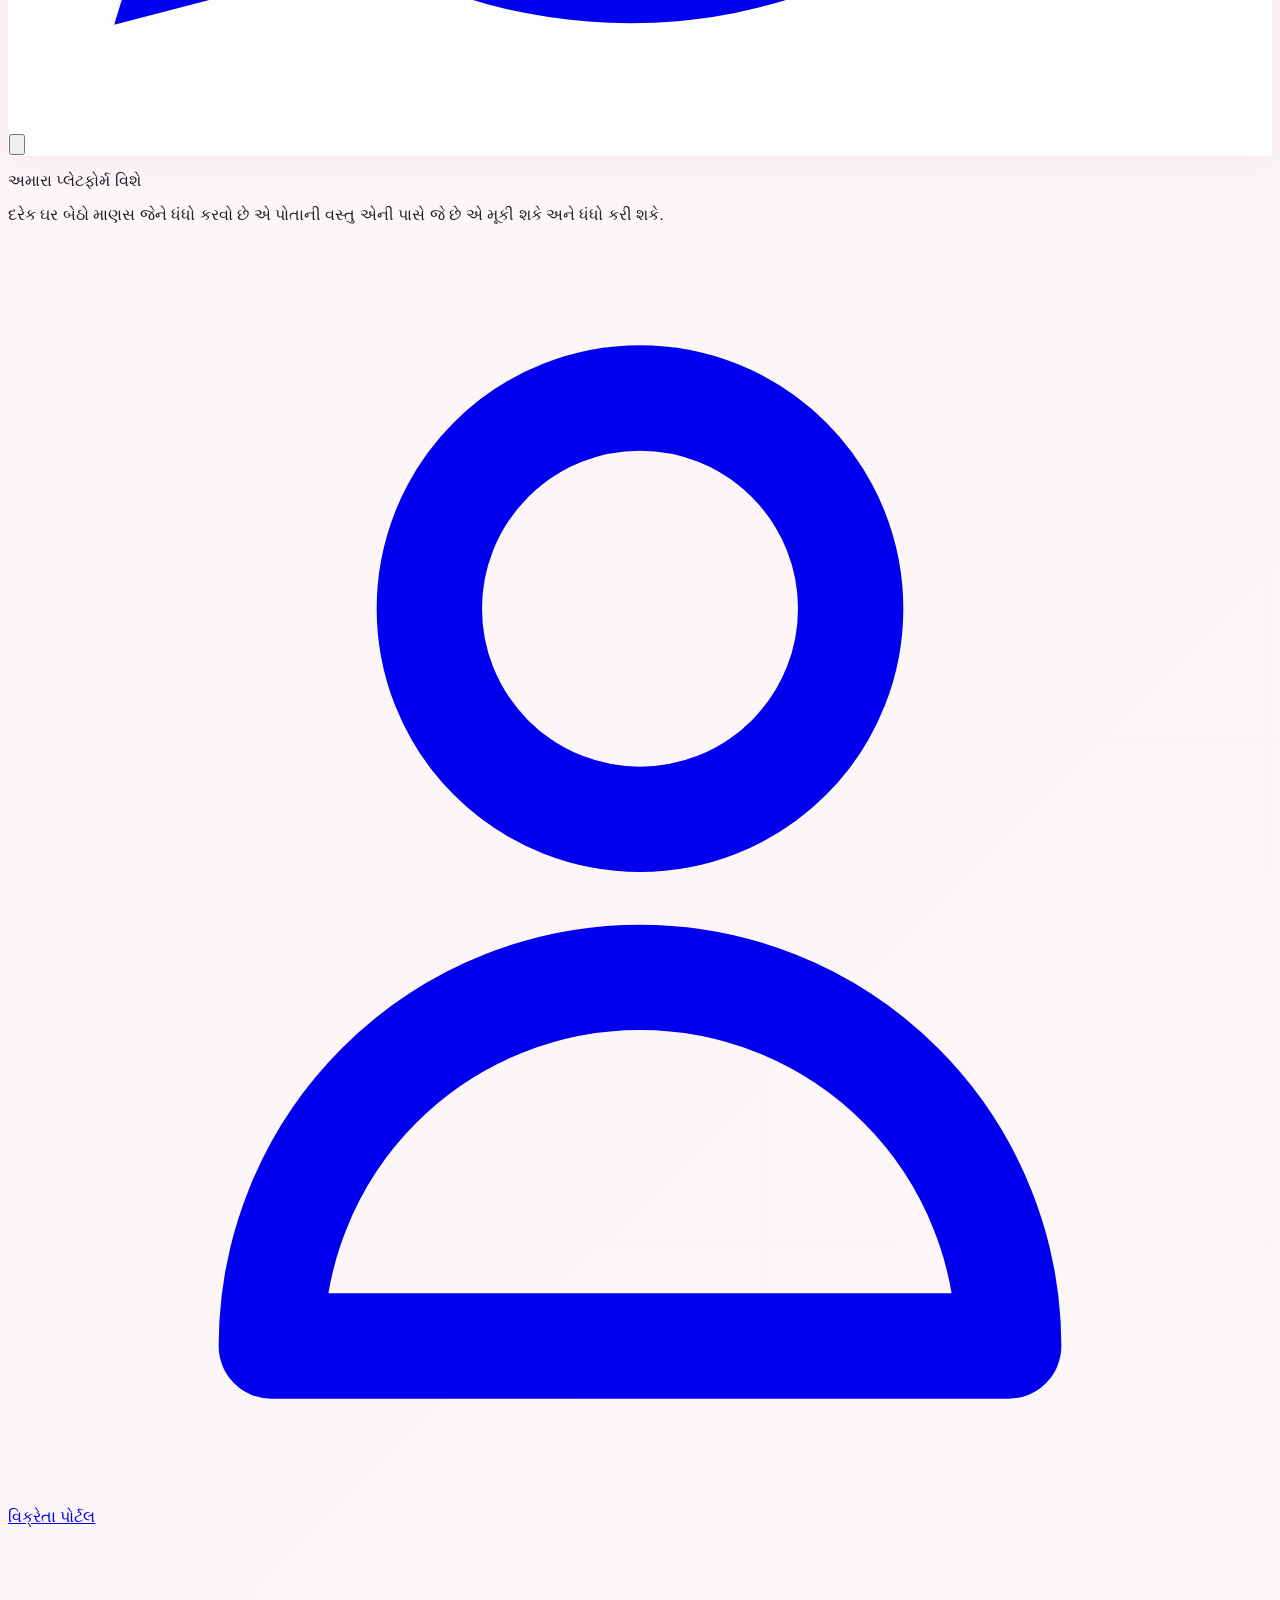
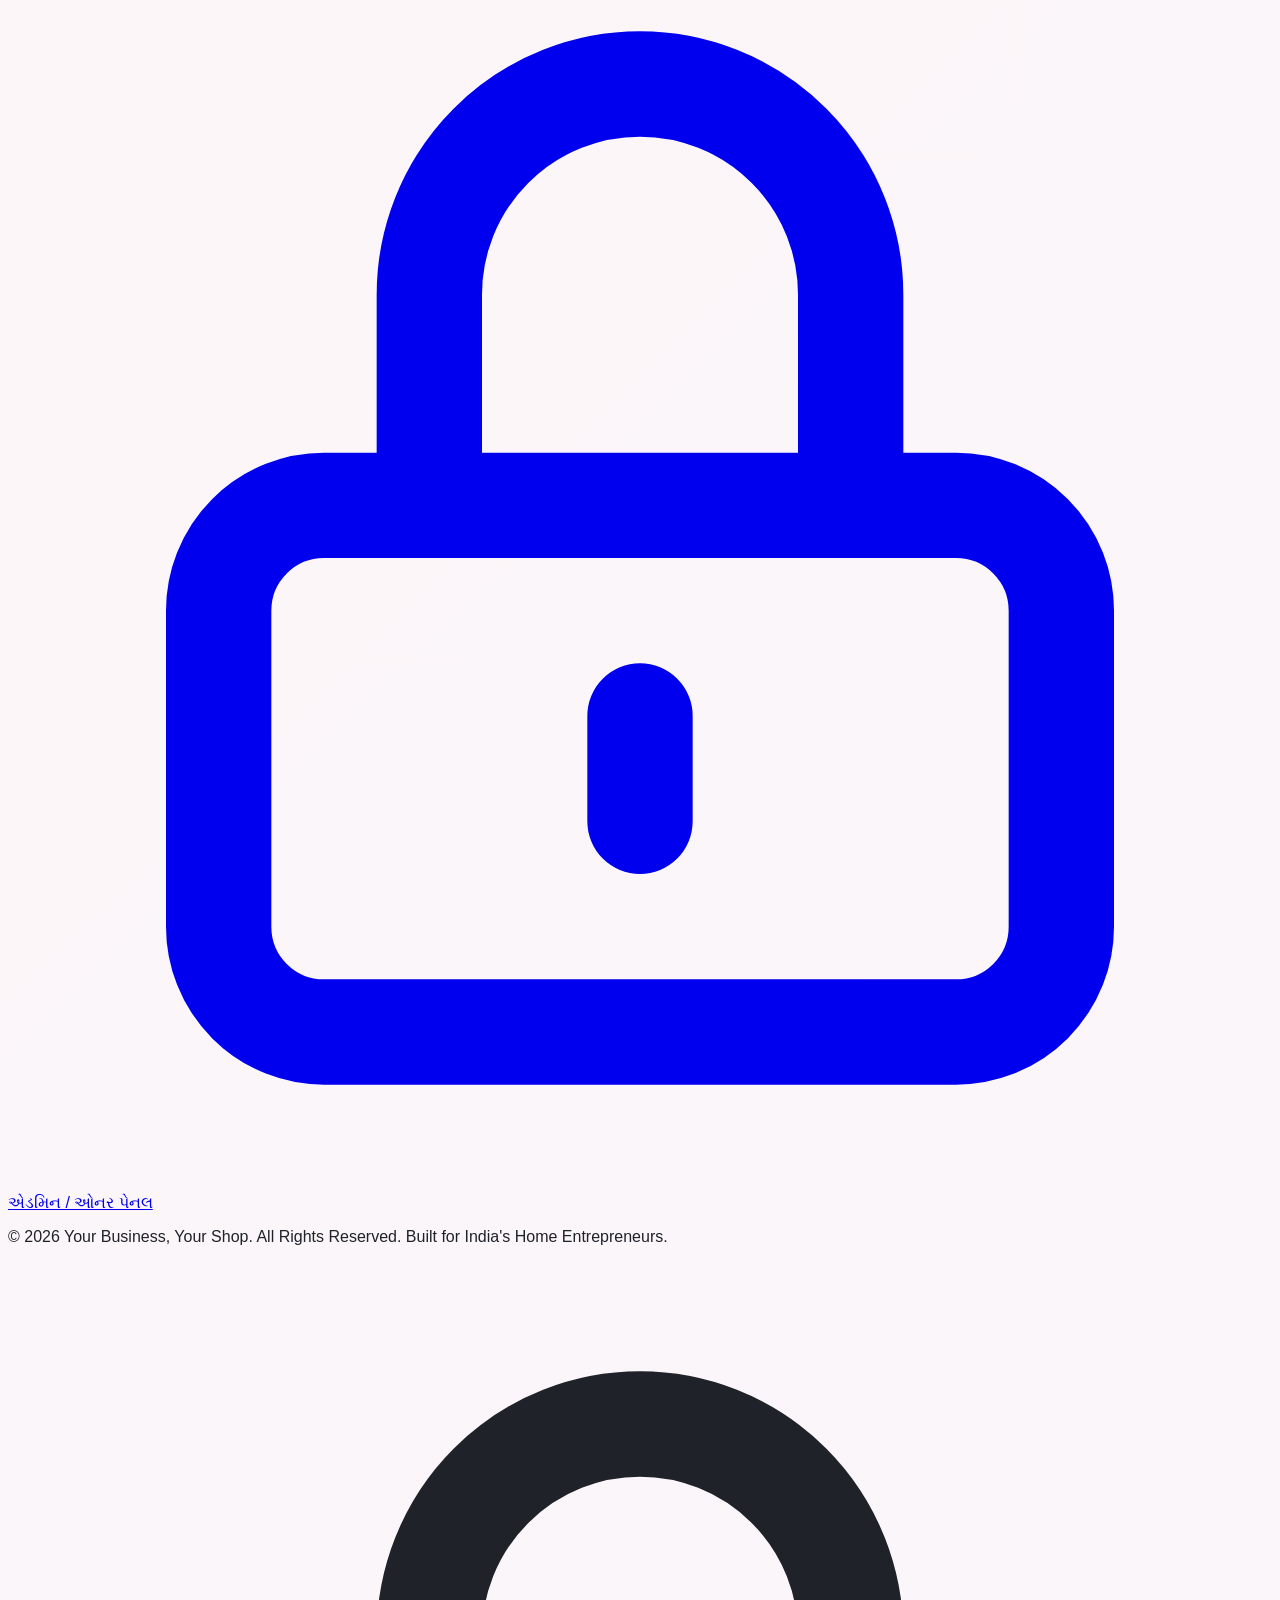
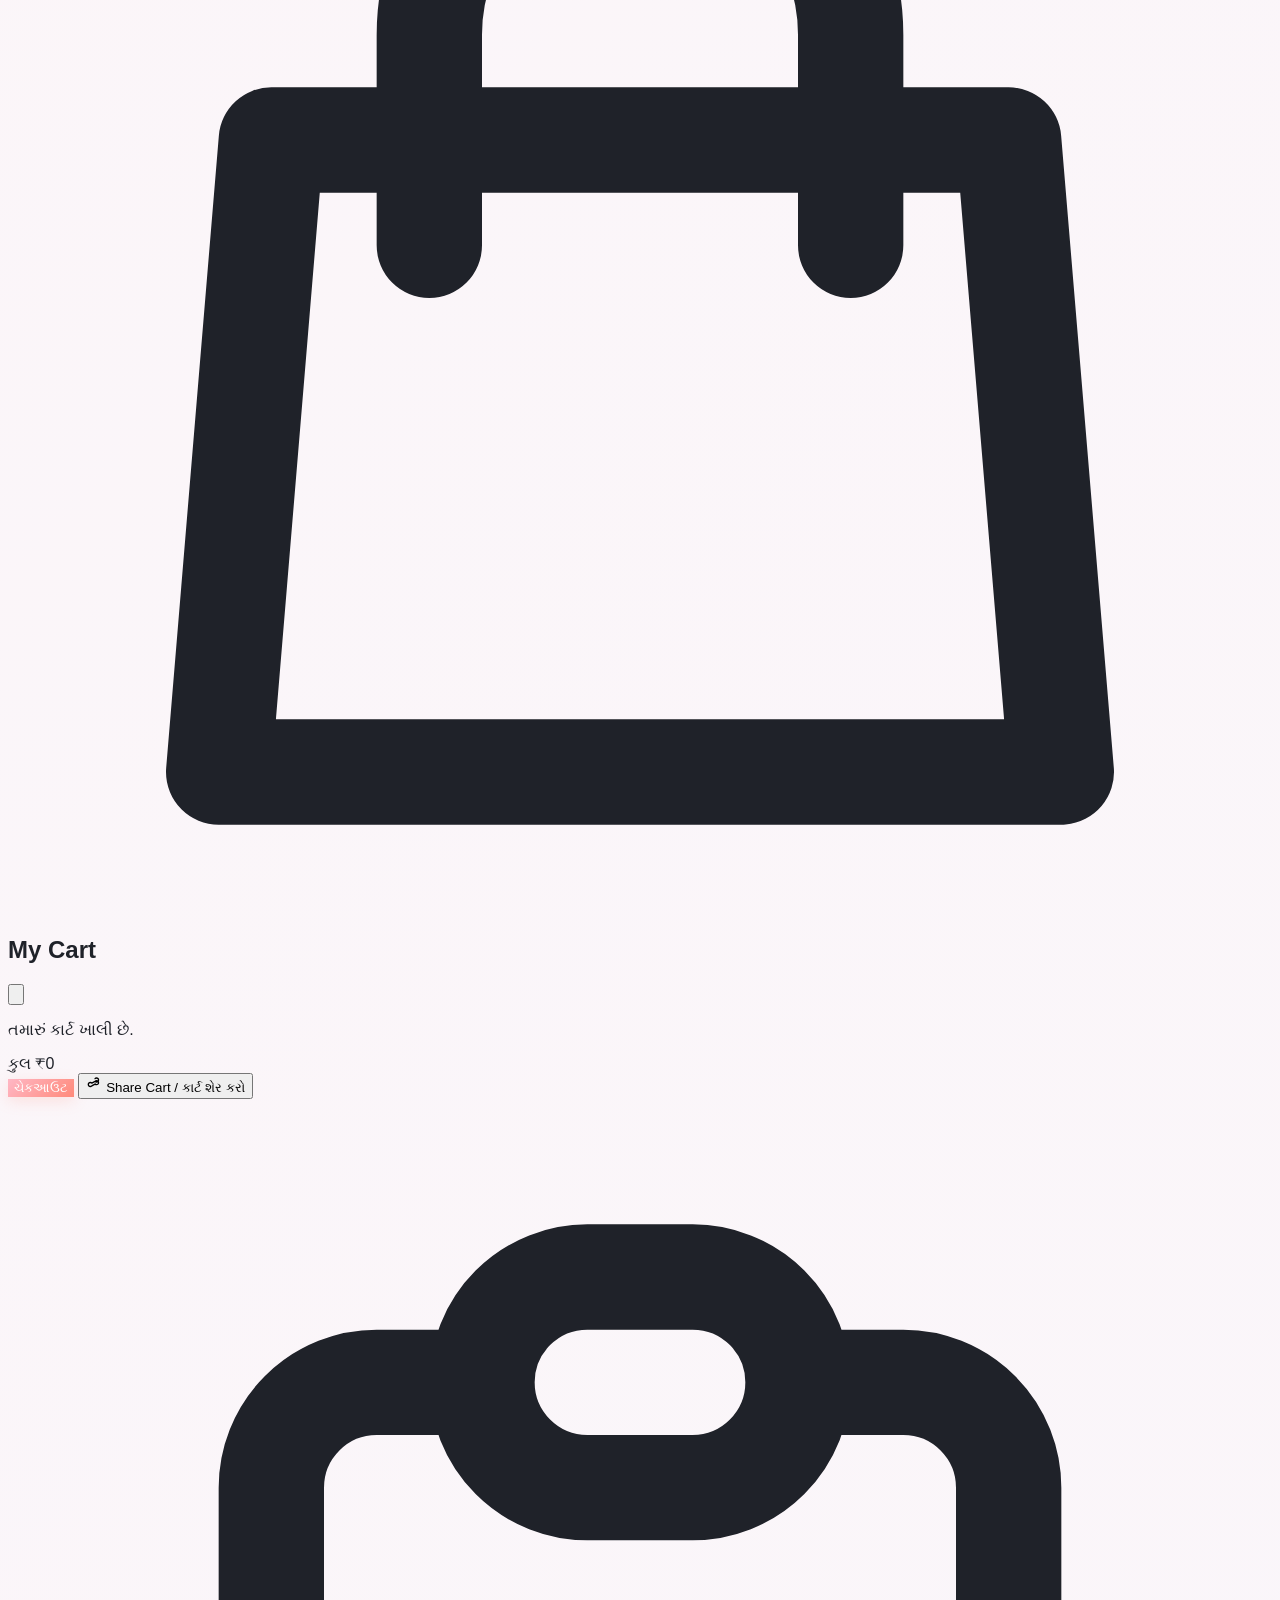
==== commit 59a35314: "Update workspace files in a single commit (Vercel Instant Deployment)" ====
--- a/amazon-premium/index.html
+++ b/amazon-premium/index.html
@@ -412,11 +412,11 @@
           <div class="border-t border-slate-100 pt-6">
             <h4 class="text-xs font-bold text-slate-400 uppercase tracking-wider mb-3">Quick Actions</h4>
             <div class="grid grid-cols-2 gap-2">
-              <a href="admin.html" class="flex flex-col items-center justify-center p-3 bg-slate-50 hover:bg-brand/5 border border-slate-100 hover:border-brand/20 rounded-xl transition text-center group">
+              <a id="profile-action-dashboard" href="admin.html" class="flex flex-col items-center justify-center p-3 bg-slate-50 hover:bg-brand/5 border border-slate-100 hover:border-brand/20 rounded-xl transition text-center group">
                 <svg class="w-6 h-6 text-slate-500 group-hover:text-brand transition mb-1" fill="none" stroke="currentColor" viewBox="0 0 24 24"><path stroke-linecap="round" stroke-linejoin="round" stroke-width="2" d="M4 6a2 2 0 012-2h2a2 2 0 012 2v4a2 2 0 01-2 2H6a2 2 0 01-2-2V6zM14 6a2 2 0 012-2h2a2 2 0 012 2v4a2 2 0 01-2 2h-2a2 2 0 01-2-2V6zM4 16a2 2 0 012-2h2a2 2 0 012 2v4a2 2 0 01-2 2H6a2 2 0 01-2-2v-4zM14 16a2 2 0 012-2h2a2 2 0 012 2v4a2 2 0 01-2 2h-2a2 2 0 01-2-2v-4z"></path></svg>
                 <span class="text-xs font-bold text-slate-700 group-hover:text-brand transition">Dashboard</span>
               </a>
-              <button onclick="toggleOrdersDrawer(true); toggleProfileDrawer(false);" class="flex flex-col items-center justify-center p-3 bg-slate-50 hover:bg-brand/5 border border-slate-100 hover:border-brand/20 rounded-xl transition text-center group">
+              <button id="profile-action-trackorders" onclick="toggleOrdersDrawer(true); toggleProfileDrawer(false);" class="flex flex-col items-center justify-center p-3 bg-slate-50 hover:bg-brand/5 border border-slate-100 hover:border-brand/20 rounded-xl transition text-center group">
                 <svg class="w-6 h-6 text-slate-500 group-hover:text-brand transition mb-1" fill="none" stroke="currentColor" viewBox="0 0 24 24"><path stroke-linecap="round" stroke-linejoin="round" stroke-width="2" d="M9 5H7a2 2 0 00-2 2v12a2 2 0 002 2h10a2 2 0 002-2V7a2 2 0 00-2-2h-2M9 5a2 2 0 002 2h2a2 2 0 002-2M9 5a2 2 0 012-2h2a2 2 0 012 2"></path></svg>
                 <span class="text-xs font-bold text-slate-700 group-hover:text-brand transition">Track Orders</span>
               </button>
@@ -783,7 +783,7 @@
       const bottomProfileText = document.getElementById('bottom-profile-text');
       if (!navUser) return;
       if (currentUser) {
-        const name = currentUser.name || currentUser.storeName || 'User';
+        const name = currentUser.displayName || currentUser.name || currentUser.storeName || 'User';
         const initial = name.trim().charAt(0).toUpperCase();
         
         let avatarHtml = '';
@@ -803,7 +803,13 @@
           </button>
         `;
         if (bottomProfileText) {
-          bottomProfileText.textContent = currentUser.role === 'admin' ? (currentLanguage === 'gu' ? 'માલિક' : 'Owner') : (currentLanguage === 'gu' ? 'વિક્રેતા' : 'Seller');
+          if (currentUser.role === 'admin') {
+            bottomProfileText.textContent = currentLanguage === 'gu' ? 'માલિક' : 'Owner';
+          } else if (currentUser.role === 'vendor') {
+            bottomProfileText.textContent = currentLanguage === 'gu' ? 'વિક્રેતા' : 'Seller';
+          } else {
+            bottomProfileText.textContent = currentLanguage === 'gu' ? 'ગ્રાહક' : 'Customer';
+          }
         }
       } else {
         navUser.innerHTML = `
@@ -1051,7 +1057,7 @@
     async function populateProfileDetails() {
       if (!currentUser) return;
       
-      const name = currentUser.name || currentUser.storeName || 'User';
+      const name = currentUser.displayName || currentUser.name || currentUser.storeName || 'User';
       document.getElementById('profile-user-name').innerText = name;
       document.getElementById('profile-user-uid').innerText = currentUser.uid || 'N/A';
       
@@ -1059,9 +1065,12 @@
       if (currentUser.role === 'admin') {
         badge.innerText = currentLanguage === 'gu' ? 'એડમિન / માલિક' : 'Platform Owner';
         badge.className = "inline-flex items-center px-2.5 py-0.5 rounded-full text-[10px] font-bold bg-amber-500/20 text-amber-300 border border-amber-500/30 mt-1 uppercase";
-      } else {
+      } else if (currentUser.role === 'vendor') {
         badge.innerText = currentLanguage === 'gu' ? 'વેન્ડર / વિક્રેતા' : 'Approved Vendor';
         badge.className = "inline-flex items-center px-2.5 py-0.5 rounded-full text-[10px] font-bold bg-green-500/20 text-green-300 border border-green-500/30 mt-1 uppercase";
+      } else {
+        badge.innerText = currentLanguage === 'gu' ? 'વેરિફાઈડ ગ્રાહક' : 'Verified Customer';
+        badge.className = "inline-flex items-center px-2.5 py-0.5 rounded-full text-[10px] font-bold bg-indigo-500/20 text-indigo-300 border border-indigo-500/30 mt-1 uppercase";
       }
       
       document.getElementById('profile-detail-email').innerText = currentUser.email || 'N/A';
@@ -1093,35 +1102,43 @@
       }
       
       const aadhaarText = document.getElementById('profile-detail-aadhaar');
+      const aadhaarContainer = document.getElementById('profile-detail-aadhaar-container');
       const livenessBadge = document.getElementById('profile-liveness-badge');
       
-      if (currentUser.aadhaar) {
-        if (currentUser.role === 'admin') {
-          try {
-            const decrypted = await decryptAadhaar(currentUser.aadhaar);
-            aadhaarText.innerText = decrypted || "xxxx-xxxx-xxxx";
-          } catch (e) {
+      if (currentUser.role === 'admin' || currentUser.role === 'vendor') {
+        if (aadhaarContainer) aadhaarContainer.classList.remove('hidden');
+        if (currentUser.aadhaar) {
+          if (currentUser.role === 'admin') {
+            try {
+              const decrypted = await decryptAadhaar(currentUser.aadhaar);
+              aadhaarText.innerText = decrypted || "xxxx-xxxx-xxxx";
+            } catch (e) {
+              aadhaarText.innerText = "xxxx-xxxx-xxxx";
+            }
+          } else {
             aadhaarText.innerText = "xxxx-xxxx-xxxx";
           }
         } else {
-          aadhaarText.innerText = "xxxx-xxxx-xxxx";
+          aadhaarText.innerText = "Not Provided";
+        }
+        
+        if (livenessBadge) {
+          if (currentUser.livenessVerified) {
+            livenessBadge.innerText = currentLanguage === 'gu' ? 'ફેસ વેરીફાઈડ' : 'Face Verified';
+            livenessBadge.className = "inline-flex items-center px-2 py-0.5 rounded-full text-[9px] font-extrabold bg-green-500/20 text-green-300 border border-green-500/30";
+          } else {
+            livenessBadge.innerText = currentLanguage === 'gu' ? 'વેરીફીકેશન બાકી' : 'Verification Pending';
+            livenessBadge.className = "inline-flex items-center px-2 py-0.5 rounded-full text-[9px] font-extrabold bg-amber-500/20 text-amber-300 border border-amber-500/30";
+          }
         }
       } else {
-        aadhaarText.innerText = "Not Provided";
-      }
-      
-      if (livenessBadge) {
-        if (currentUser.livenessVerified) {
-          livenessBadge.innerText = currentLanguage === 'gu' ? 'ફેસ વેરીફાઈડ' : 'Face Verified';
-          livenessBadge.className = "inline-flex items-center px-2 py-0.5 rounded-full text-[9px] font-extrabold bg-green-505 bg-green-500/20 text-green-300 border border-green-500/30";
-        } else {
-          livenessBadge.innerText = currentLanguage === 'gu' ? 'વેરીફીકેશન બાકી' : 'Verification Pending';
-          livenessBadge.className = "inline-flex items-center px-2 py-0.5 rounded-full text-[9px] font-extrabold bg-amber-500/20 text-amber-300 border border-amber-500/30";
-        }
+        if (aadhaarContainer) aadhaarContainer.classList.add('hidden');
       }
       
       const upiContainer = document.getElementById('profile-detail-upi-container');
       const upiText = document.getElementById('profile-detail-upi');
+      const dashboardAction = document.getElementById('profile-action-dashboard');
+      const trackOrdersBtn = document.getElementById('profile-action-trackorders');
       const shoplinkAction = document.getElementById('profile-action-shoplink');
       
       if (currentUser.role === 'vendor') {
@@ -1138,6 +1155,20 @@
         }
         if (shoplinkAction) {
           shoplinkAction.classList.add('hidden');
+        }
+      }
+
+      if (currentUser.role === 'admin' || currentUser.role === 'vendor') {
+        if (dashboardAction) dashboardAction.classList.remove('hidden');
+        if (trackOrdersBtn) {
+          trackOrdersBtn.classList.remove('col-span-2');
+          trackOrdersBtn.classList.add('col-span-1');
+        }
+      } else {
+        if (dashboardAction) dashboardAction.classList.add('hidden');
+        if (trackOrdersBtn) {
+          trackOrdersBtn.classList.remove('col-span-1');
+          trackOrdersBtn.classList.add('col-span-2');
         }
       }
     }
@@ -1651,21 +1682,46 @@
       const custName = document.getElementById('tryon-cust-name');
       if (custName) custName.innerText = currentUser.displayName || 'Customer';
       
-      // Start with Priya by default (Direct wear)
-      selectTryOnSource('Priya');
+      // Reset size filter to All (which automatically selects Priya by default)
+      filterTryOnSizes('All');
     };
 
     window.selectTryOnSource = function(source) {
-      ['Priya', 'Rohan', 'Sarah', 'David', 'Custom'].forEach(src => {
-        const btn = document.getElementById(`btn-model-${src.toLowerCase()}`);
-        if (btn) {
+      // Model mapping details for display label
+      const modelLabels = {
+        Priya: "Priya • 5'6\" • Wearing Size S",
+        Rohan: "Rohan • 6'0\" • Wearing Size M",
+        Sarah: "Sarah • 5'8\" • Wearing Size L",
+        David: "David • 5'11\" • Wearing Size XL",
+        Custom: "Custom • Your 360° Calibrated Fit"
+      };
+
+      // Set active/inactive styling for predefined models and custom webcam cards
+      ['Priya', 'Rohan', 'Sarah', 'David'].forEach(src => {
+        const card = document.getElementById(`card-model-${src.toLowerCase()}`);
+        if (card) {
           if (src === source) {
-            btn.className = "flex flex-col items-center p-1 bg-brand/20 border border-brand rounded-lg transition focus:outline-none relative group";
+            card.className = "flex items-center gap-2 p-2 bg-slate-800 border-2 border-indigo-500 rounded-xl text-left hover:bg-slate-750 transition relative focus:outline-none";
           } else {
-            btn.className = "flex flex-col items-center p-1 bg-slate-800 hover:bg-brand/10 border border-slate-700 hover:border-brand rounded-lg transition focus:outline-none relative group";
+            card.className = "flex items-center gap-2 p-2 bg-slate-800 border border-slate-700 rounded-xl text-left hover:bg-slate-750 hover:border-slate-500 transition relative focus:outline-none";
           }
         }
       });
+
+      const customCard = document.getElementById('btn-card-custom');
+      if (customCard) {
+        if (source === 'Custom') {
+          customCard.className = "w-full flex items-center justify-between p-3 bg-indigo-950/40 border-2 border-indigo-500 rounded-xl text-left transition focus:outline-none";
+        } else {
+          customCard.className = "w-full flex items-center justify-between p-3 bg-indigo-950/40 hover:bg-indigo-900/40 border border-indigo-500/30 rounded-xl text-left transition focus:outline-none";
+        }
+      }
+
+      // Update viewport info floating badge text
+      const infoText = document.getElementById('tryon-model-info-text');
+      if (infoText) {
+        infoText.innerText = modelLabels[source] || `${source} • Fitted View`;
+      }
 
       if (source === 'Custom') {
         if (currentUser.scanFront) {
@@ -1690,16 +1746,74 @@
         document.getElementById('tryon-fit-container').classList.remove('hidden');
 
         const modelData = tryOnPredefinedModels[source];
-        tryOnCapturedFrames.Front = modelData.Front;
-        tryOnCapturedFrames.Left = modelData.Left;
-        tryOnCapturedFrames.Right = modelData.Right;
-        tryOnCapturedFrames.Back = modelData.Back;
+        if (modelData) {
+          tryOnCapturedFrames.Front = modelData.Front;
+          tryOnCapturedFrames.Left = modelData.Left;
+          tryOnCapturedFrames.Right = modelData.Right;
+          tryOnCapturedFrames.Back = modelData.Back;
+        }
 
         document.getElementById('tryon-scanner-panel').classList.add('hidden');
         document.getElementById('tryon-fitting-panel').classList.remove('hidden');
         document.getElementById('btn-start-scan-custom').classList.add('hidden');
         
         showFittingPanel();
+      }
+    };
+
+    window.filterTryOnSizes = function(size) {
+      // Toggle style on filter buttons
+      ['All', 'S', 'M', 'L', 'XL'].forEach(sz => {
+        const btn = document.getElementById(`btn-size-${sz.toLowerCase()}`);
+        if (btn) {
+          if (sz === size) {
+            btn.className = "flex-1 py-1.5 bg-brand text-white border border-brand text-[10px] font-bold rounded-lg transition focus:outline-none";
+          } else {
+            btn.className = "flex-1 py-1.5 bg-slate-800 text-slate-300 border border-slate-700 text-[10px] font-bold rounded-lg transition focus:outline-none";
+          }
+        }
+      });
+
+      // Filter and hide/show models based on size mapping
+      const sizeModelMapping = {
+        S: ['Priya'],
+        M: ['Rohan'],
+        L: ['Sarah'],
+        XL: ['David']
+      };
+
+      const allModels = ['Priya', 'Rohan', 'Sarah', 'David'];
+      const visibleModels = size === 'All' ? allModels : (sizeModelMapping[size] || []);
+
+      allModels.forEach(m => {
+        const card = document.getElementById(`card-model-${m.toLowerCase()}`);
+        if (card) {
+          if (visibleModels.includes(m)) {
+            card.classList.remove('hidden');
+          } else {
+            card.classList.add('hidden');
+          }
+        }
+      });
+
+      // Automatically select the first visible model matching the size filter
+      if (visibleModels.length > 0) {
+        selectTryOnSource(visibleModels[0]);
+      }
+    };
+
+    window.toggleTryOnAdvancedFit = function() {
+      const content = document.getElementById('tryon-advanced-content');
+      const arrow = document.getElementById('tryon-advanced-arrow');
+      if (content && arrow) {
+        const isHidden = content.classList.contains('hidden');
+        if (isHidden) {
+          content.classList.remove('hidden');
+          arrow.classList.add('rotate-180');
+        } else {
+          content.classList.add('hidden');
+          arrow.classList.remove('rotate-180');
+        }
       }
     };
 
@@ -2080,76 +2194,127 @@
       <div class="flex items-center justify-between p-5 border-b border-slate-800 z-10 bg-slate-900/90 backdrop-blur-md">
         <div class="flex items-center gap-2">
           <span class="w-3 h-3 rounded-full bg-indigo-500 animate-pulse"></span>
-          <h3 class="text-md sm:text-lg font-extrabold tracking-tight">AI 360° Virtual Try-On / એઆઈ ટ્રાય ઓન</h3>
+          <h3 class="text-base font-extrabold text-slate-100 tracking-tight">AI Virtual Try-On for <span id="tryon-cust-name">Customer</span></h3>
         </div>
-        <button onclick="closeTryOn()" class="text-slate-400 hover:text-white transition p-1 rounded-full hover:bg-slate-800 focus:outline-none">
+        <button onclick="window.closeTryOn()" class="text-slate-400 hover:text-white transition focus:outline-none p-1.5 hover:bg-slate-800 rounded-lg">
           <svg class="w-6 h-6" fill="none" stroke="currentColor" viewBox="0 0 24 24"><path stroke-linecap="round" stroke-linejoin="round" stroke-width="2" d="M6 18L18 6M6 6l12 12"></path></svg>
         </button>
       </div>
 
-      <!-- Main Content Split View -->
-      <div class="flex-1 flex flex-col md:flex-row overflow-hidden relative">
-        
-        <!-- Viewport (Camera/Scanning/Fitting) -->
-        <div class="flex-1 bg-slate-950 relative flex items-center justify-center overflow-hidden min-h-[350px]">
-          <!-- Video element for live scanning -->
-          <video id="tryon-video" autoplay playsinline class="absolute inset-0 w-full h-full object-cover opacity-70 hidden"></video>
+      <!-- Main Content Area: Split Viewport & Controls -->
+      <div class="flex-1 flex flex-col md:flex-row overflow-hidden">
+        <!-- Left Column: Viewport (Try-On Preview or Live Webcam) -->
+        <div class="flex-1 bg-slate-950 relative flex items-center justify-center overflow-hidden min-h-[300px] md:min-h-0">
           
-          <!-- Snapshot Canvas layer -->
-          <canvas id="tryon-canvas" class="absolute inset-0 w-full h-full object-cover hidden"></canvas>
-          
-          <!-- Interactive Fit Container (renders calibrated snapshots + product) -->
-          <div id="tryon-fit-container" class="absolute inset-0 w-full h-full flex items-center justify-center hidden">
-            <!-- Calibrated User Photo Background -->
-            <img id="tryon-user-bg" src="" class="absolute inset-0 w-full h-full object-cover pointer-events-none" />
-            <!-- Calibrated Auto-Fitted Product Overlay -->
-            <img id="tryon-product-overlay" src="" class="absolute transition-transform duration-300 pointer-events-none shadow-md" style="transform-origin: center center;" />
-          </div>
-
-          <!-- Glowing Scan Scanning Overlay Grid -->
-          <div id="tryon-scanner-overlay" class="absolute inset-0 pointer-events-none flex flex-col items-center justify-center z-10 hidden">
-            <!-- Glowing Outline Frame (Face/Body/Wrist Outline) -->
-            <div id="tryon-outline-frame" class="w-64 h-64 border-2 border-indigo-500/50 rounded-full border-dashed flex items-center justify-center animate-pulse relative">
-              <div class="absolute inset-4 border border-brand/35 rounded-full"></div>
-            </div>
-            <!-- Bouncing Green Scan Line -->
-            <div class="absolute w-full h-1 bg-gradient-to-r from-transparent via-indigo-400 to-transparent top-0 left-0 animate-scan"></div>
-            <!-- Interactive Calibration Text -->
-            <div id="tryon-scanner-text" class="absolute bottom-12 bg-slate-900/90 text-indigo-400 border border-slate-800 rounded-xl px-4 py-2 text-xs font-bold font-mono tracking-wider">CALIBRATING AI COORDINATES...</div>
-          </div>
+          <!-- Viewport Info Floating Badge -->
+          <div class="absolute top-4 left-4 z-20 bg-slate-900/90 backdrop-blur-sm border border-slate-800 px-3 py-1.5 rounded-full flex items-center gap-2 shadow-lg">
+            <span class="w-1.5 h-1.5 rounded-full bg-green-500"></span>
+            <span id="tryon-model-info-text" class="text-[10px] font-bold text-slate-200">Priya • 5'6" • Wearing Size S</span>
+          </div>
+
+          <!-- Video Element (Hidden by default, used for live scan) -->
+          <video id="tryon-video" class="absolute inset-0 w-full h-full object-cover hidden scale-x-[-1]" autoplay playsinline></video>
+
+          <!-- 360° Scan Outline Overlay (Guides the user during snapshot capture) -->
+          <div id="tryon-scanner-overlay" class="absolute inset-0 flex flex-col items-center justify-center bg-slate-950/40 hidden z-10">
+            <div id="tryon-outline-frame" class="w-48 h-80 border-2 border-indigo-500/50 rounded-[40px] border-dashed flex items-center justify-center animate-pulse relative">
+              <!-- Corner indicators -->
+              <div class="absolute top-3 left-3 w-4 h-4 border-t-2 border-l-2 border-indigo-400"></div>
+              <div class="absolute top-3 right-3 w-4 h-4 border-t-2 border-r-2 border-indigo-400"></div>
+              <div class="absolute bottom-3 left-3 w-4 h-4 border-b-2 border-l-2 border-indigo-400"></div>
+              <div class="absolute bottom-3 right-3 w-4 h-4 border-b-2 border-r-2 border-indigo-400"></div>
+            </div>
+            <div id="tryon-scanner-text" class="mt-4 bg-indigo-950/80 border border-indigo-500/30 text-indigo-300 text-[10px] font-extrabold px-3 py-1 rounded-full uppercase tracking-wider">
+              GUIDE: BODY 360° OUTLINE / શરીર
+            </div>
+          </div>
+
+          <!-- Canvas Element for snapshot processing (hidden) -->
+          <canvas id="tryon-canvas" class="hidden"></canvas>
+
+          <!-- Fit Overlay Container (Combines BG scan and product overlay) -->
+          <div id="tryon-fit-container" class="relative w-full h-full flex items-center justify-center">
+            <!-- Background: Selected Model or custom scan frame -->
+            <img id="tryon-user-bg" src="" class="w-full h-full object-cover select-none pointer-events-none transition-all duration-300">
+            
+            <!-- Foreground Overlay: The product image -->
+            <div class="absolute inset-0 flex items-center justify-center pointer-events-none">
+              <img id="tryon-product-overlay" src="" class="transition-all duration-300 object-contain select-none" style="width: 150px; transform: translate(0px, 0px) rotate(0deg);">
+            </div>
+          </div>
+
         </div>
 
+        <!-- Right Column: Sidebar Controls -->
         <div class="w-full md:w-80 bg-slate-900 border-t md:border-t-0 md:border-l border-slate-800 p-5 flex flex-col justify-between overflow-y-auto max-h-[350px] md:max-h-none">
           
           <div class="space-y-4">
-            <!-- Source Model Selector -->
+            <!-- Source Selector: Sizes filter row (Google style) -->
             <div>
-              <h4 class="text-[10px] font-bold text-slate-400 uppercase tracking-wider mb-2 text-left">Select Person / વ્યક્તિ પસંદ કરો</h4>
-              <div class="grid grid-cols-5 gap-1.5" id="tryon-model-selector">
-                <button onclick="selectTryOnSource('Priya')" id="btn-model-priya" class="flex flex-col items-center p-1.5 bg-slate-800 hover:bg-brand/20 border border-slate-700 hover:border-brand rounded-lg transition focus:outline-none">
-                  <img src="https://images.unsplash.com/photo-1534528741775-53994a69daeb?auto=format&fit=crop&q=80&w=80" class="w-8 h-8 rounded-full object-cover border border-slate-700">
-                  <span class="text-[8px] text-slate-350 font-bold mt-1">Priya</span>
+              <div class="flex justify-between items-center mb-1">
+                <h4 class="text-[10px] font-bold text-slate-400 uppercase tracking-wider text-left">Sizes / સાઈઝ ફિલ્ટર</h4>
+              </div>
+              <div class="flex gap-1" id="tryon-size-filters">
+                <button onclick="filterTryOnSizes('All')" id="btn-size-all" class="flex-1 py-1.5 bg-brand text-white border border-brand text-[10px] font-bold rounded-lg transition focus:outline-none">All</button>
+                <button onclick="filterTryOnSizes('S')" id="btn-size-s" class="flex-1 py-1.5 bg-slate-800 text-slate-300 border border-slate-700 text-[10px] font-bold rounded-lg transition focus:outline-none">S</button>
+                <button onclick="filterTryOnSizes('M')" id="btn-size-m" class="flex-1 py-1.5 bg-slate-800 text-slate-300 border border-slate-700 text-[10px] font-bold rounded-lg transition focus:outline-none">M</button>
+                <button onclick="filterTryOnSizes('L')" id="btn-size-l" class="flex-1 py-1.5 bg-slate-800 text-slate-300 border border-slate-700 text-[10px] font-bold rounded-lg transition focus:outline-none">L</button>
+                <button onclick="filterTryOnSizes('XL')" id="btn-size-xl" class="flex-1 py-1.5 bg-slate-800 text-slate-300 border border-slate-700 text-[10px] font-bold rounded-lg transition focus:outline-none">XL</button>
+              </div>
+            </div>
+
+            <!-- Models Grid (Google Shopping Style layout with avatar details) -->
+            <div>
+              <h4 class="text-[10px] font-bold text-slate-400 uppercase tracking-wider mb-2 text-left">Select Model / મોડલ પસંદ કરો</h4>
+              <div class="grid grid-cols-2 gap-2" id="tryon-models-grid">
+                <!-- Priya Card -->
+                <button onclick="selectTryOnSource('Priya')" id="card-model-priya" class="flex items-center gap-2 p-2 bg-slate-800 border border-slate-700 rounded-xl text-left hover:bg-slate-750 hover:border-slate-500 transition relative focus:outline-none">
+                  <img src="https://images.unsplash.com/photo-1534528741775-53994a69daeb?auto=format&fit=crop&q=80&w=120" class="w-9 h-9 rounded-full object-cover border border-slate-700">
+                  <div class="leading-tight">
+                    <div class="text-[11px] font-bold text-slate-200">Priya</div>
+                    <div class="text-[9px] text-slate-450">5'6" • Size S</div>
+                  </div>
                 </button>
-                <button onclick="selectTryOnSource('Rohan')" id="btn-model-rohan" class="flex flex-col items-center p-1.5 bg-slate-800 hover:bg-brand/20 border border-slate-700 hover:border-brand rounded-lg transition focus:outline-none">
-                  <img src="https://images.unsplash.com/photo-1507003211169-0a1dd7228f2d?auto=format&fit=crop&q=80&w=80" class="w-8 h-8 rounded-full object-cover border border-slate-700">
-                  <span class="text-[8px] text-slate-355 font-bold mt-1">Rohan</span>
+                <!-- Rohan Card -->
+                <button onclick="selectTryOnSource('Rohan')" id="card-model-rohan" class="flex items-center gap-2 p-2 bg-slate-800 border border-slate-700 rounded-xl text-left hover:bg-slate-750 hover:border-slate-500 transition relative focus:outline-none">
+                  <img src="https://images.unsplash.com/photo-1507003211169-0a1dd7228f2d?auto=format&fit=crop&q=80&w=120" class="w-9 h-9 rounded-full object-cover border border-slate-700">
+                  <div class="leading-tight">
+                    <div class="text-[11px] font-bold text-slate-200">Rohan</div>
+                    <div class="text-[9px] text-slate-450">6'0" • Size M</div>
+                  </div>
                 </button>
-                <button onclick="selectTryOnSource('Sarah')" id="btn-model-sarah" class="flex flex-col items-center p-1.5 bg-slate-800 hover:bg-brand/20 border border-slate-700 hover:border-brand rounded-lg transition focus:outline-none">
-                  <img src="https://images.unsplash.com/photo-1494790108377-be9c29b29330?auto=format&fit=crop&q=80&w=80" class="w-8 h-8 rounded-full object-cover border border-slate-700">
-                  <span class="text-[8px] text-slate-355 font-bold mt-1">Sarah</span>
+                <!-- Sarah Card -->
+                <button onclick="selectTryOnSource('Sarah')" id="card-model-sarah" class="flex items-center gap-2 p-2 bg-slate-800 border border-slate-700 rounded-xl text-left hover:bg-slate-750 hover:border-slate-500 transition relative focus:outline-none">
+                  <img src="https://images.unsplash.com/photo-1494790108377-be9c29b29330?auto=format&fit=crop&q=80&w=120" class="w-9 h-9 rounded-full object-cover border border-slate-700">
+                  <div class="leading-tight">
+                    <div class="text-[11px] font-bold text-slate-200">Sarah</div>
+                    <div class="text-[9px] text-slate-450">5'8" • Size L</div>
+                  </div>
                 </button>
-                <button onclick="selectTryOnSource('David')" id="btn-model-david" class="flex flex-col items-center p-1.5 bg-slate-800 hover:bg-brand/20 border border-slate-700 hover:border-brand rounded-lg transition focus:outline-none">
-                  <img src="https://images.unsplash.com/photo-1500648767791-00dcc994a43e?auto=format&fit=crop&q=80&w=80" class="w-8 h-8 rounded-full object-cover border border-slate-700">
-                  <span class="text-[8px] text-slate-355 font-bold mt-1">David</span>
-                </button>
-                <button onclick="selectTryOnSource('Custom')" id="btn-model-custom" class="flex flex-col items-center p-1.5 bg-slate-800 hover:bg-brand/20 border border-slate-700 hover:border-brand rounded-lg transition focus:outline-none">
-                  <div class="w-8 h-8 rounded-full bg-indigo-900/50 flex items-center justify-center border border-indigo-500/40 text-indigo-400">
-                    <svg class="w-4.5 h-4.5" fill="none" stroke="currentColor" viewBox="0 0 24 24"><path stroke-linecap="round" stroke-linejoin="round" stroke-width="2" d="M3 9a2 2 0 012-2h.93a2 2 0 001.664-.89l.812-1.22A2 2 0 0110.07 4h3.86a2 2 0 011.664.89l.812 1.22A2 2 0 0018.07 7H19a2 2 0 012 2v9a2 2 0 01-2 2H5a2 2 0 01-2-2V9z"></path></svg>
+                <!-- David Card -->
+                <button onclick="selectTryOnSource('David')" id="card-model-david" class="flex items-center gap-2 p-2 bg-slate-800 border border-slate-700 rounded-xl text-left hover:bg-slate-750 hover:border-slate-500 transition relative focus:outline-none">
+                  <img src="https://images.unsplash.com/photo-1500648767791-00dcc994a43e?auto=format&fit=crop&q=80&w=120" class="w-9 h-9 rounded-full object-cover border border-slate-700">
+                  <div class="leading-tight">
+                    <div class="text-[11px] font-bold text-slate-200">David</div>
+                    <div class="text-[9px] text-slate-450">5'11" • Size XL</div>
                   </div>
-                  <span class="text-[8px] text-indigo-400 font-bold mt-1">Scan Me</span>
                 </button>
               </div>
             </div>
+
+            <!-- Try on Yourself (Webcam Scan Shortcut) -->
+            <button onclick="selectTryOnSource('Custom')" id="btn-card-custom" class="w-full flex items-center justify-between p-3 bg-indigo-950/40 hover:bg-indigo-900/40 border border-indigo-500/30 rounded-xl text-left transition focus:outline-none">
+              <div class="flex items-center gap-3">
+                <div class="w-9 h-9 rounded-full bg-indigo-500/20 flex items-center justify-center text-indigo-400 border border-indigo-500/30">
+                  <svg class="w-4.5 h-4.5" fill="none" stroke="currentColor" viewBox="0 0 24 24"><path stroke-linecap="round" stroke-linejoin="round" stroke-width="2" d="M3 9a2 2 0 012-2h.93a2 2 0 001.664-.89l.812-1.22A2 2 0 0110.07 4h3.86a2 2 0 011.664.89l.812 1.22A2 2 0 0018.07 7H19a2 2 0 012 2v9a2 2 0 01-2 2H5a2 2 0 01-2-2V9z"></path></svg>
+                </div>
+                <div>
+                  <div class="text-[11px] font-bold text-indigo-400">Try on yourself / તમારા પર જુઓ</div>
+                  <div class="text-[9px] text-indigo-300/70">Scan your photo for custom fit</div>
+                </div>
+              </div>
+              <svg class="w-4 h-4 text-indigo-400" fill="none" stroke="currentColor" viewBox="0 0 24 24"><path stroke-linecap="round" stroke-linejoin="round" stroke-width="2" d="M9 5l7 7-7 7"></path></svg>
+            </button>
 
             <!-- Scanner Step Panel (Webcam scan process, hidden by default) -->
             <div id="tryon-scanner-panel" class="space-y-4 hidden border-t border-slate-800 pt-3">
@@ -2158,19 +2323,19 @@
               
               <div class="grid grid-cols-2 gap-2">
                 <button id="btn-snap-front" onclick="captureAngle('Front')" class="bg-slate-800 hover:bg-brand text-white border border-slate-700 p-2 rounded-xl text-[10px] font-bold flex flex-col items-center gap-1 transition focus:outline-none">
-                  <span class="text-[9px] text-slate-500 font-mono">STEP 1</span>
+                  <span class="text-[9px] text-slate-550 font-mono">STEP 1</span>
                   Front View / સામે
                 </button>
                 <button id="btn-snap-left" onclick="captureAngle('Left')" class="bg-slate-800 hover:bg-brand text-white border border-slate-700 p-2 rounded-xl text-[10px] font-bold flex flex-col items-center gap-1 transition disabled:opacity-40 focus:outline-none" disabled>
-                  <span class="text-[9px] text-slate-500 font-mono">STEP 2</span>
+                  <span class="text-[9px] text-slate-550 font-mono">STEP 2</span>
                   Left View / ડાબે
                 </button>
                 <button id="btn-snap-right" onclick="captureAngle('Right')" class="bg-slate-800 hover:bg-brand text-white border border-slate-700 p-2 rounded-xl text-[10px] font-bold flex flex-col items-center gap-1 transition disabled:opacity-40 focus:outline-none" disabled>
-                  <span class="text-[9px] text-slate-500 font-mono">STEP 3</span>
+                  <span class="text-[9px] text-slate-550 font-mono">STEP 3</span>
                   Right View / જમણે
                 </button>
                 <button id="btn-snap-back" onclick="captureAngle('Back')" class="bg-slate-800 hover:bg-brand text-white border border-slate-700 p-2 rounded-xl text-[10px] font-bold flex flex-col items-center gap-1 transition disabled:opacity-40 focus:outline-none" disabled>
-                  <span class="text-[9px] text-slate-500 font-mono">STEP 4</span>
+                  <span class="text-[9px] text-slate-550 font-mono">STEP 4</span>
                   Back View / પાછળ
                 </button>
               </div>
@@ -2209,26 +2374,29 @@
                 </div>
               </div>
 
-              <!-- Fine-Tune Fitting Calibrators -->
-              <div>
-                <h4 class="text-[10px] font-bold text-slate-400 uppercase tracking-wider mb-2 text-left">Fine-Tune Fitting / ફિટિંગ કરો</h4>
-                <div class="space-y-3 bg-slate-950 p-3 rounded-2xl border border-slate-850">
+              <!-- Collapsible Fine-Tune Accordion (Google Style) -->
+              <div class="border border-slate-800 rounded-2xl overflow-hidden mt-3">
+                <button type="button" onclick="toggleTryOnAdvancedFit()" class="w-full p-2.5 bg-slate-850 hover:bg-slate-800 text-slate-350 text-[10px] font-bold uppercase tracking-wider flex justify-between items-center transition focus:outline-none">
+                  <span>⚙️ Adjust Fitting / ફિટિંગ કરો</span>
+                  <svg id="tryon-advanced-arrow" class="w-4 h-4 text-slate-400 transition-transform duration-200" fill="none" stroke="currentColor" viewBox="0 0 24 24"><path stroke-linecap="round" stroke-linejoin="round" stroke-width="2" d="M19 9l-7 7-7-7"></path></svg>
+                </button>
+                <div id="tryon-advanced-content" class="space-y-3 bg-slate-950 p-3 border-t border-slate-850 hidden">
                   <div>
-                    <div class="flex justify-between text-[10px] text-slate-400 mb-0.5">
+                    <div class="flex justify-between text-[10px] text-slate-450 mb-0.5">
                       <span>Product Scale / કદ</span>
                       <span id="label-scale">100%</span>
                     </div>
                     <input type="range" id="fit-scale" min="30" max="250" value="100" class="w-full accent-brand bg-slate-800 rounded-lg appearance-none h-1" oninput="adjustOverlay()">
                   </div>
                   <div>
-                    <div class="flex justify-between text-[10px] text-slate-400 mb-0.5">
+                    <div class="flex justify-between text-[10px] text-slate-450 mb-0.5">
                       <span>Product Rotation / એંગલ</span>
                       <span id="label-rotate">0°</span>
                     </div>
                     <input type="range" id="fit-rotate" min="-180" max="180" value="0" class="w-full accent-brand bg-slate-800 rounded-lg appearance-none h-1" oninput="adjustOverlay()">
                   </div>
                   <div>
-                    <div class="flex justify-between text-[10px] text-slate-400 mb-0.5">
+                    <div class="flex justify-between text-[10px] text-slate-450 mb-0.5">
                       <span>Vertical Align / ઉપર-નીચે</span>
                       <span id="label-y">0px</span>
                     </div>
@@ -2242,7 +2410,7 @@
                   <svg class="w-3.5 h-3.5" fill="none" stroke="currentColor" viewBox="0 0 24 24"><path stroke-linecap="round" stroke-linejoin="round" stroke-width="2" d="M3 9a2 2 0 012-2h.93a2 2 0 001.664-.89l.812-1.22A2 2 0 0110.07 4h3.86a2 2 0 011.664.89l.812 1.22A2 2 0 0018.07 7H19a2 2 0 012 2v9a2 2 0 01-2 2H5a2 2 0 01-2-2V9z"></path><path stroke-linecap="round" stroke-linejoin="round" stroke-width="2" d="M15 13a3 3 0 11-6 0 3 3 0 016 0z"></path></svg>
                   Save Photo / ફોટો ડાઉનલોડ કરો
                 </button>
-                <button onclick="startTryOnCustomScan()" id="btn-start-scan-custom" class="w-full py-2 bg-slate-850 hover:bg-slate-800 text-slate-350 font-semibold text-[10px] rounded-full transition border border-slate-750 focus:outline-none hidden">
+                <button onclick="startTryOnCustomScan()" id="btn-start-scan-custom" class="w-full py-2 bg-slate-850 hover:bg-slate-800 text-slate-355 font-semibold text-[10px] rounded-full transition border border-slate-750 focus:outline-none hidden">
                   📷 Re-scan 360° / નવું સ્કેન કરો
                 </button>
               </div>
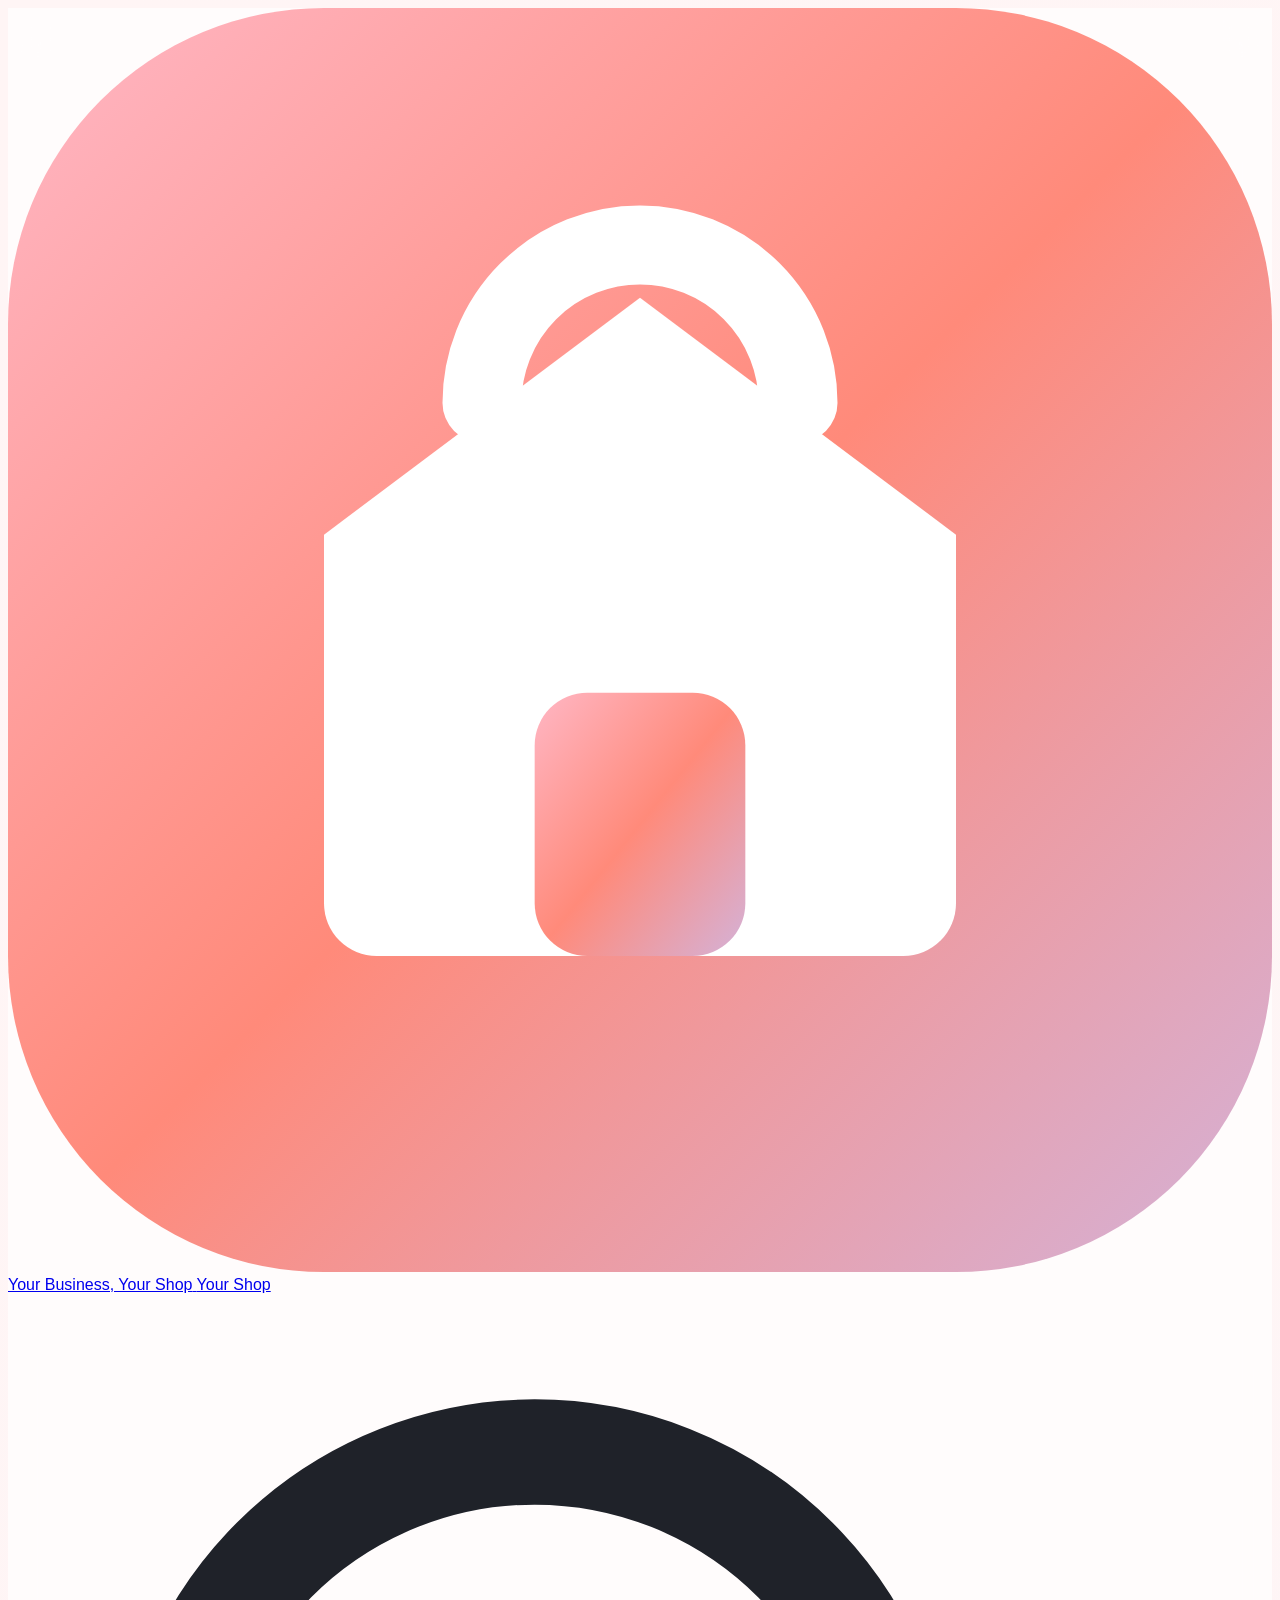
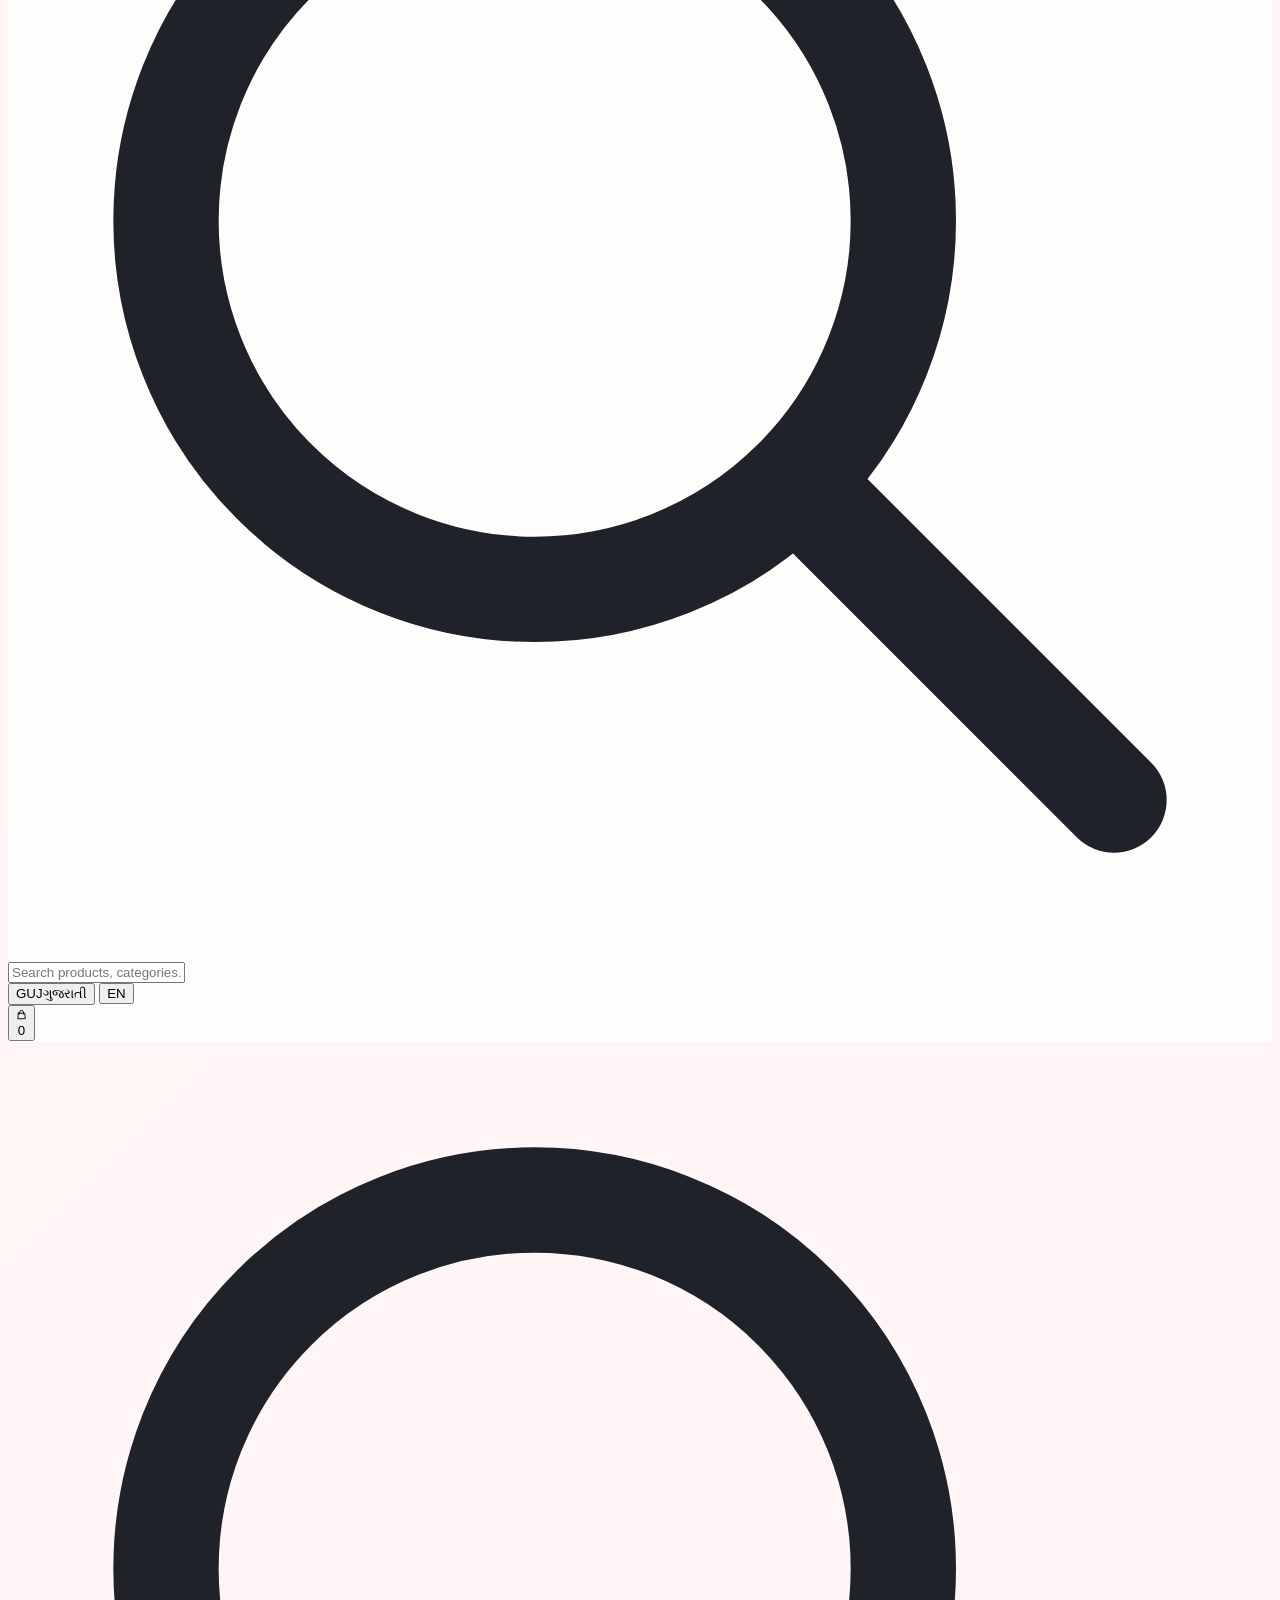
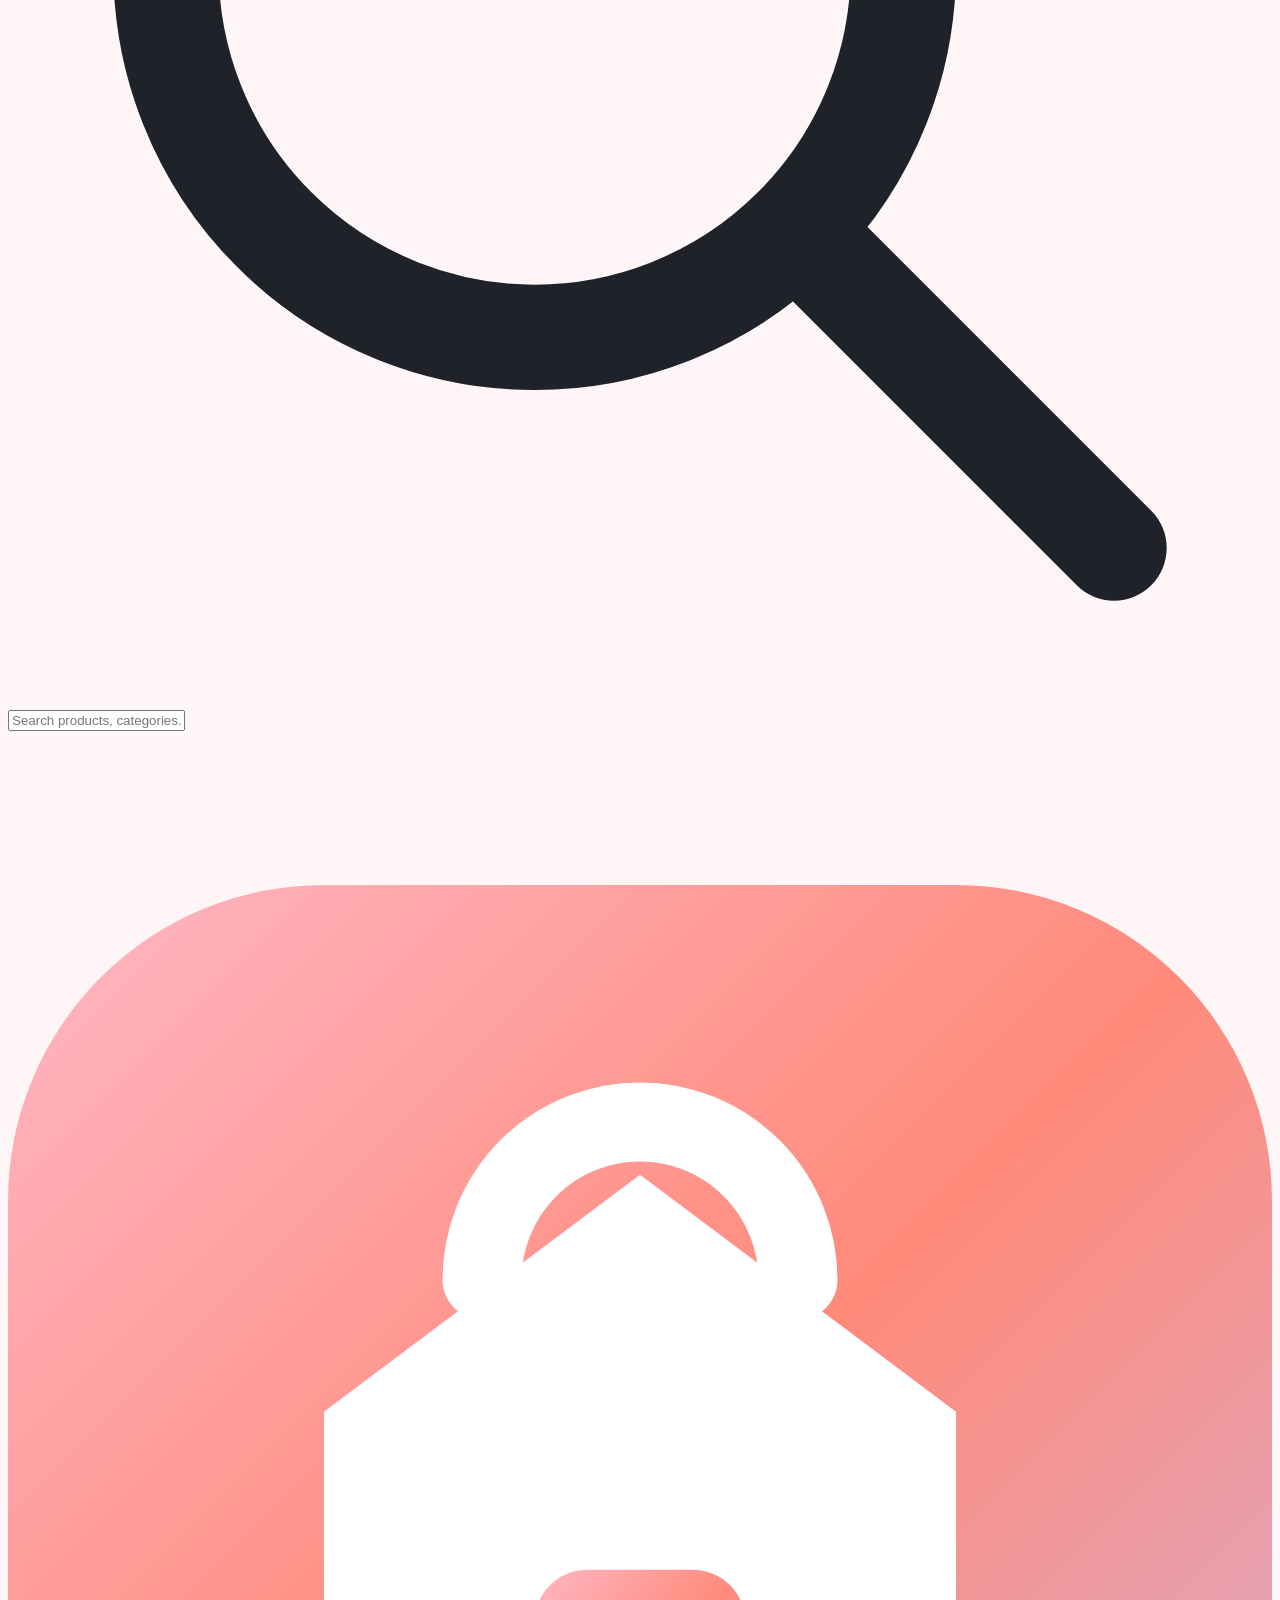
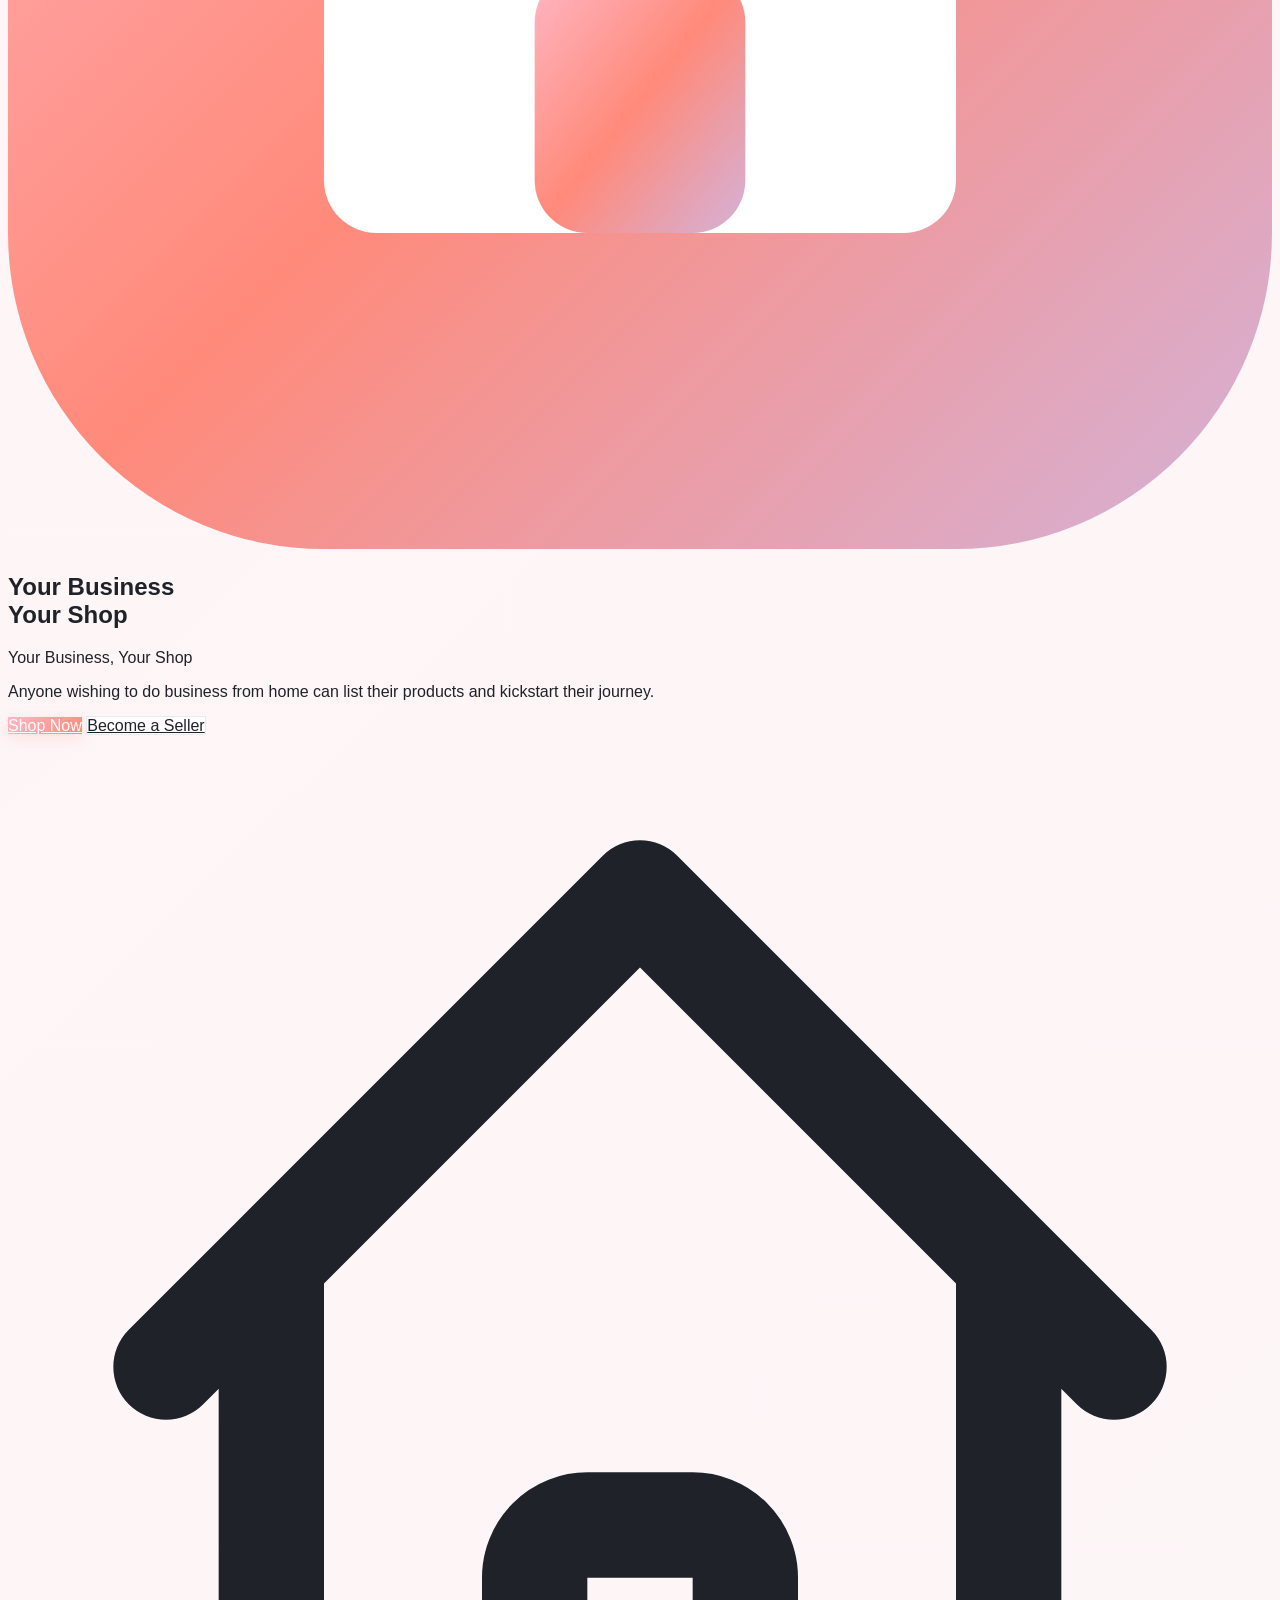
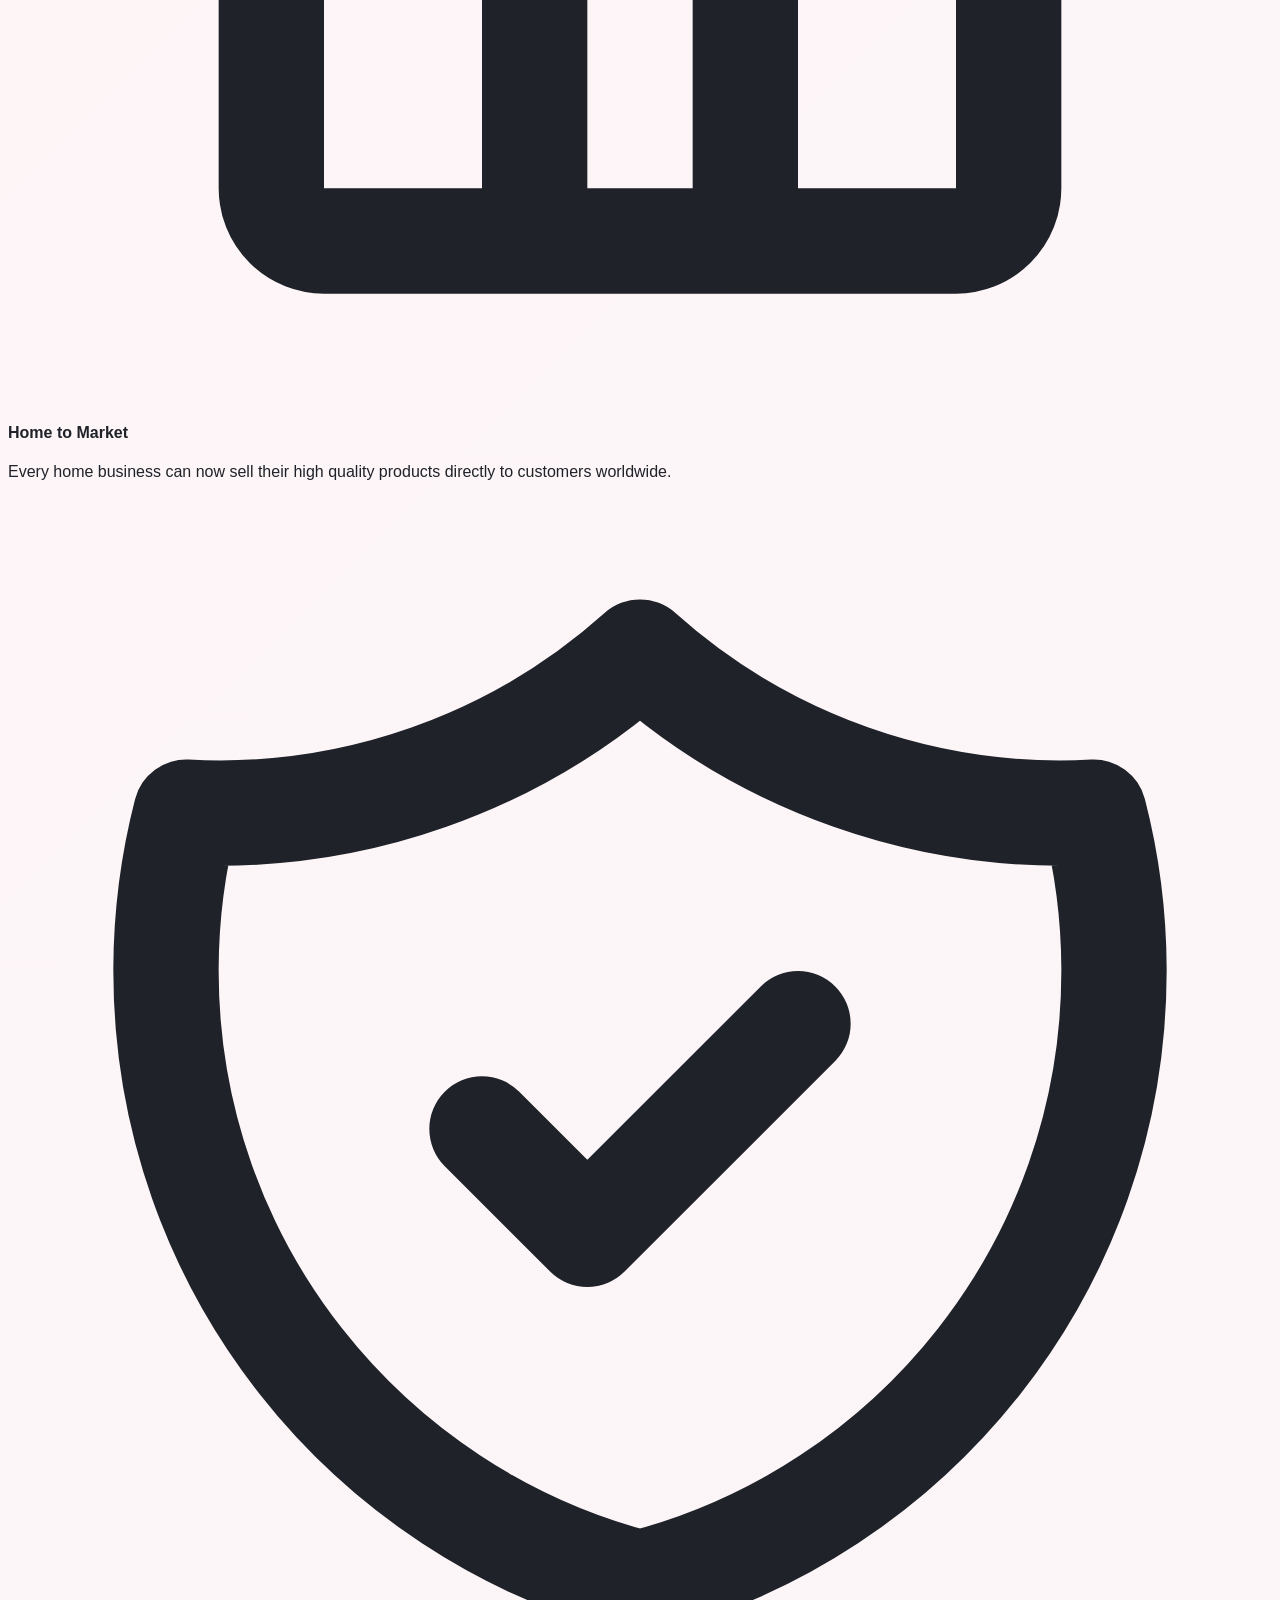
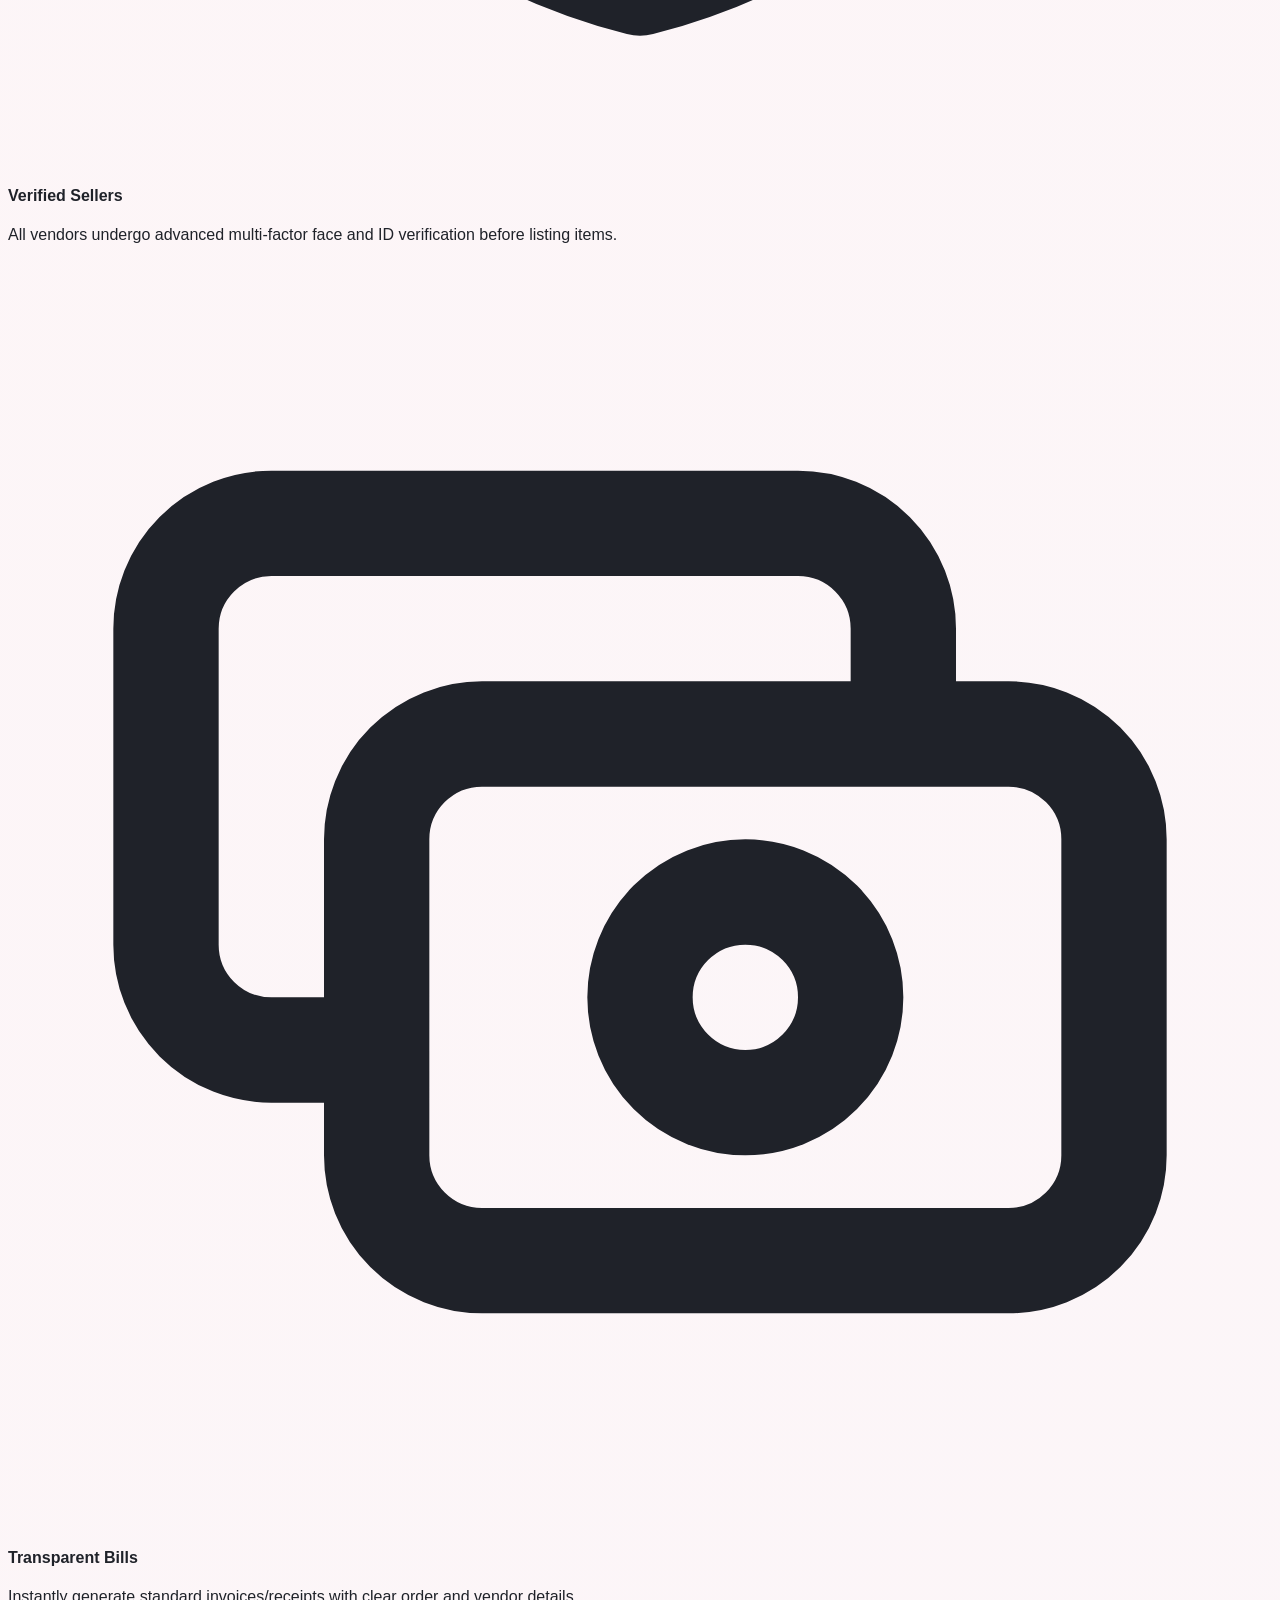
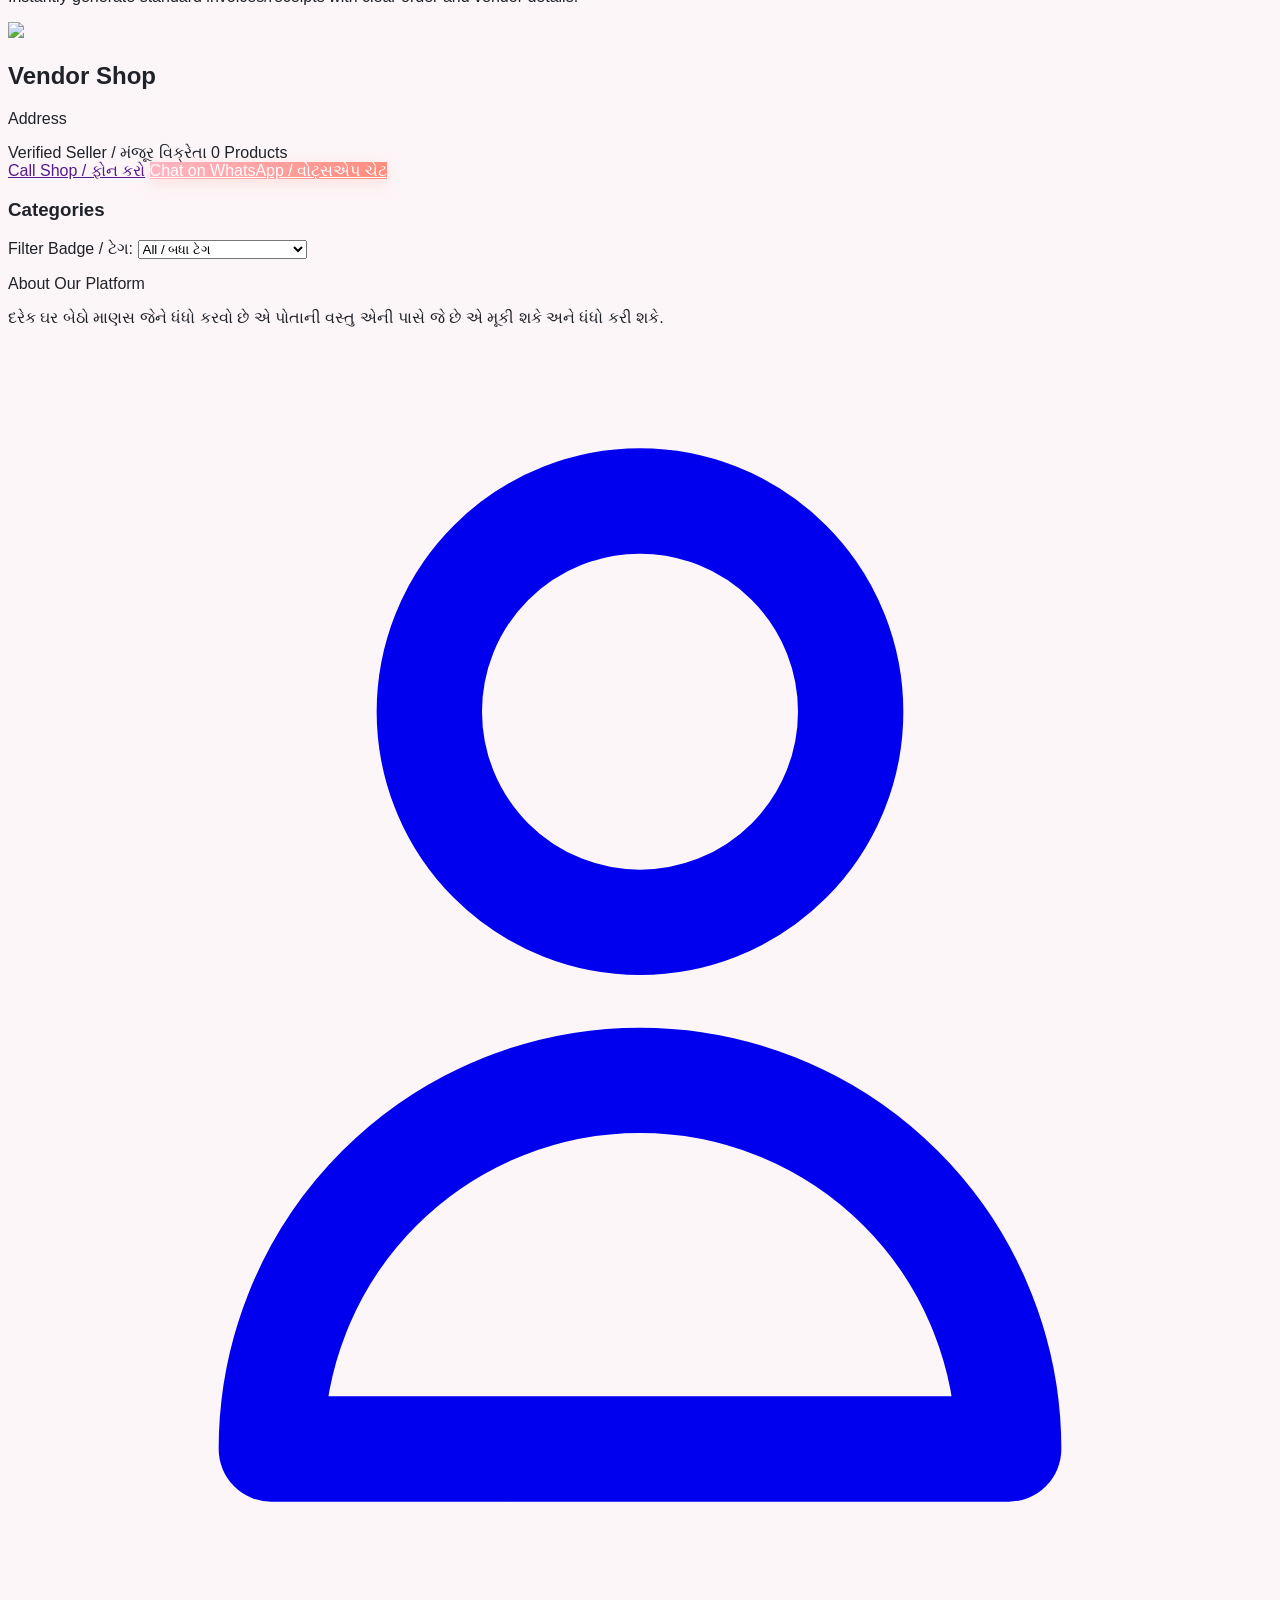
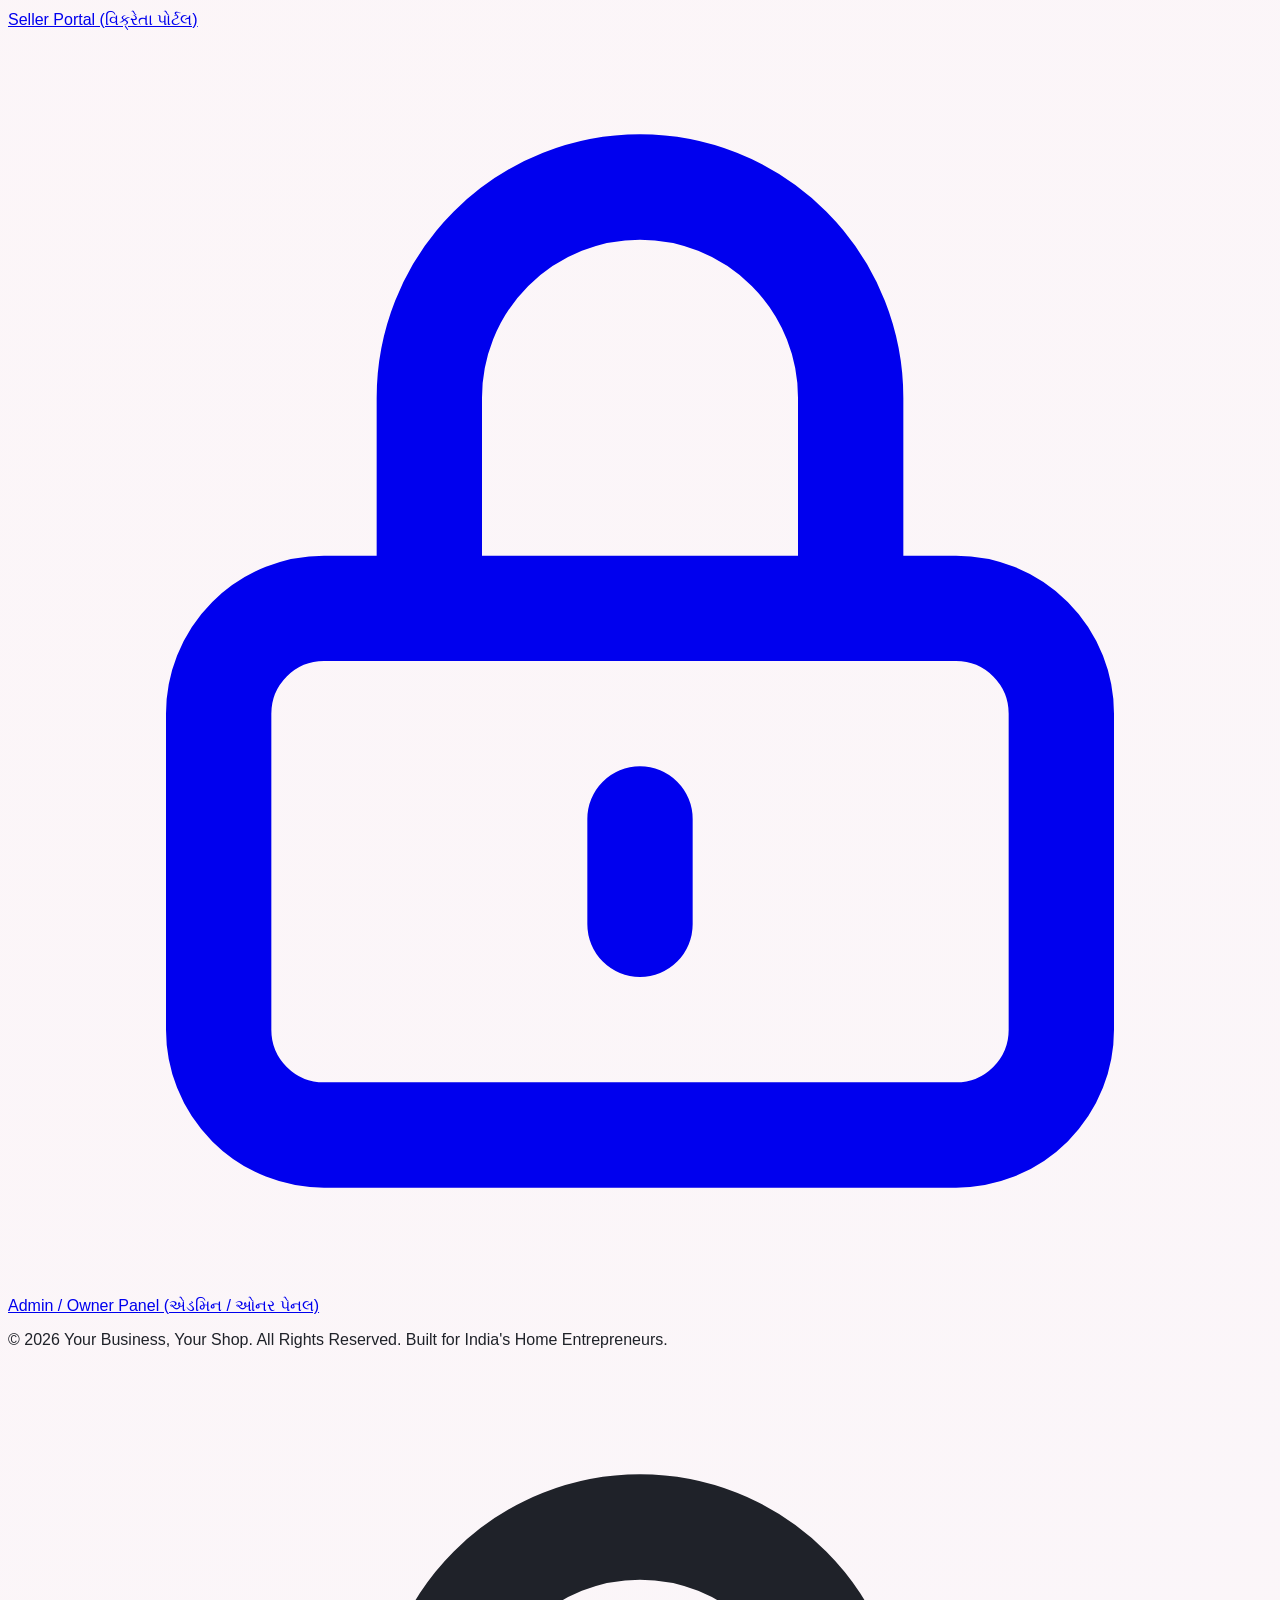
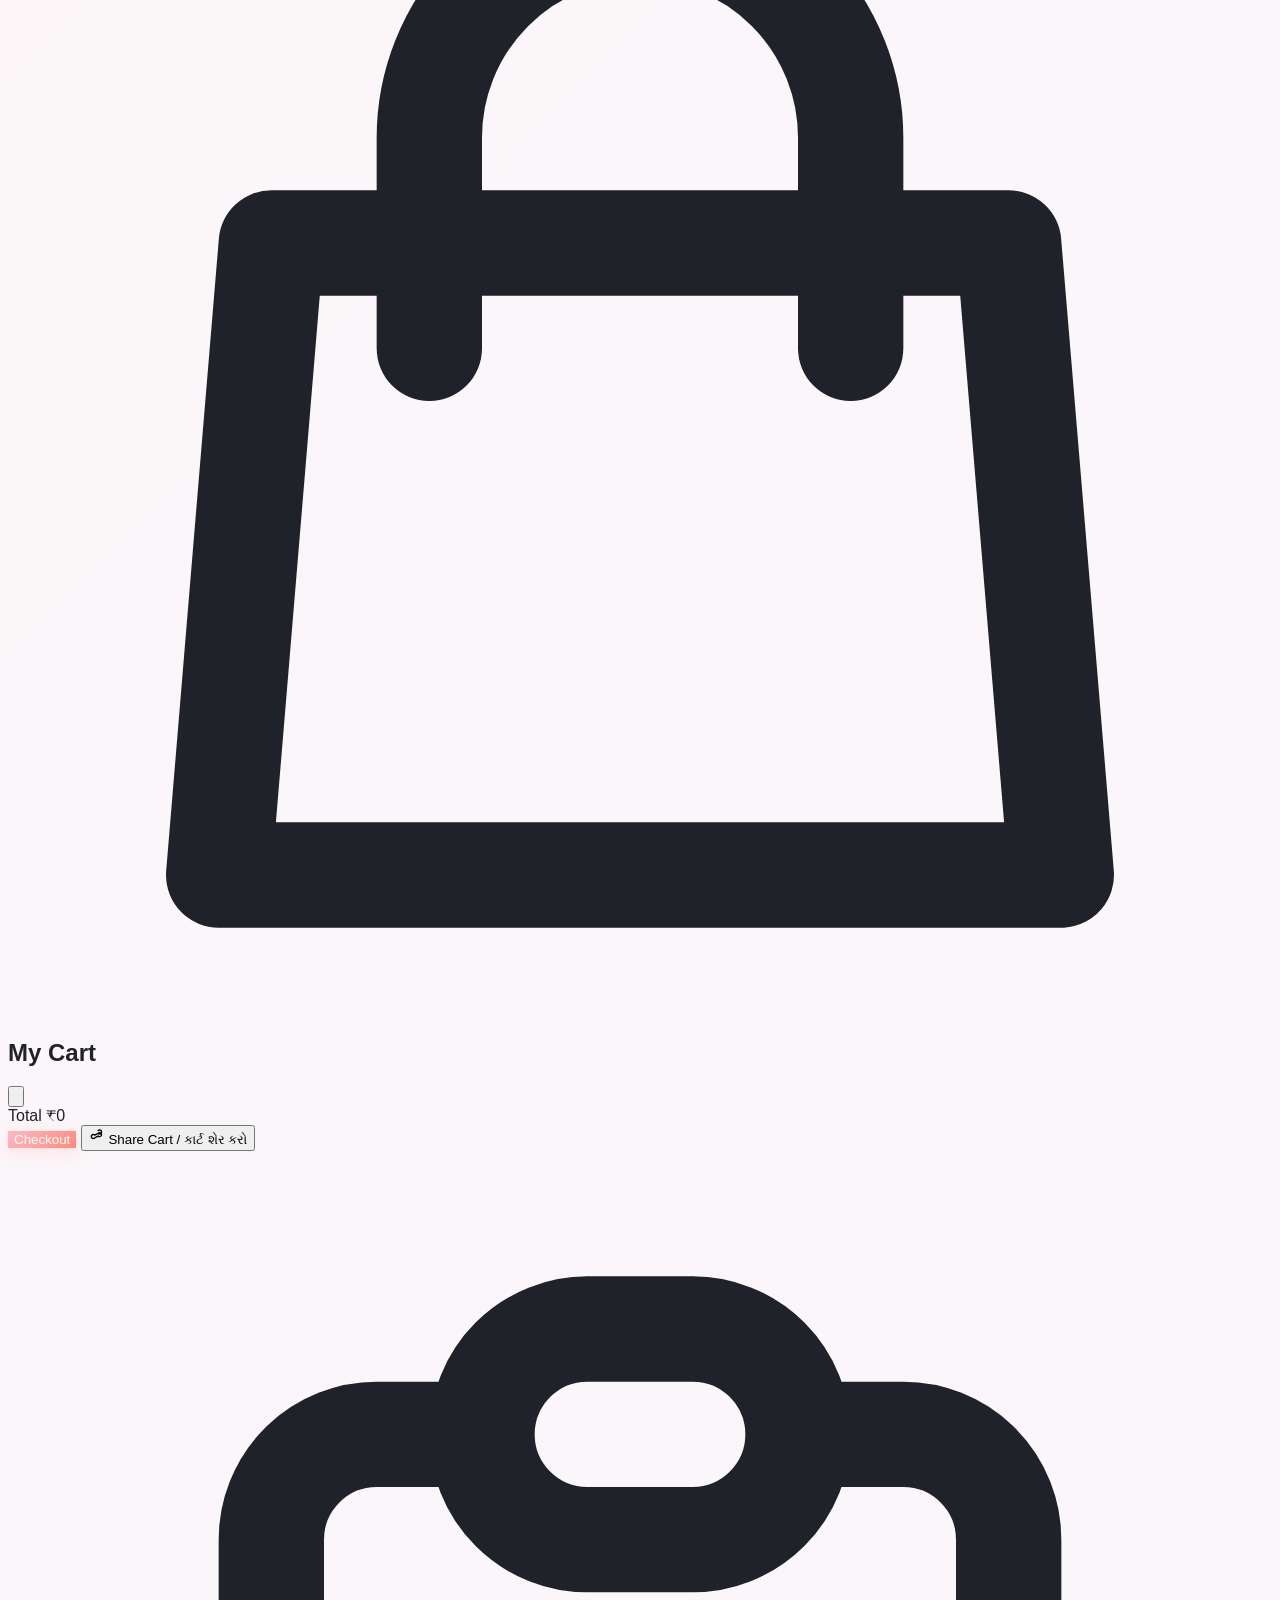
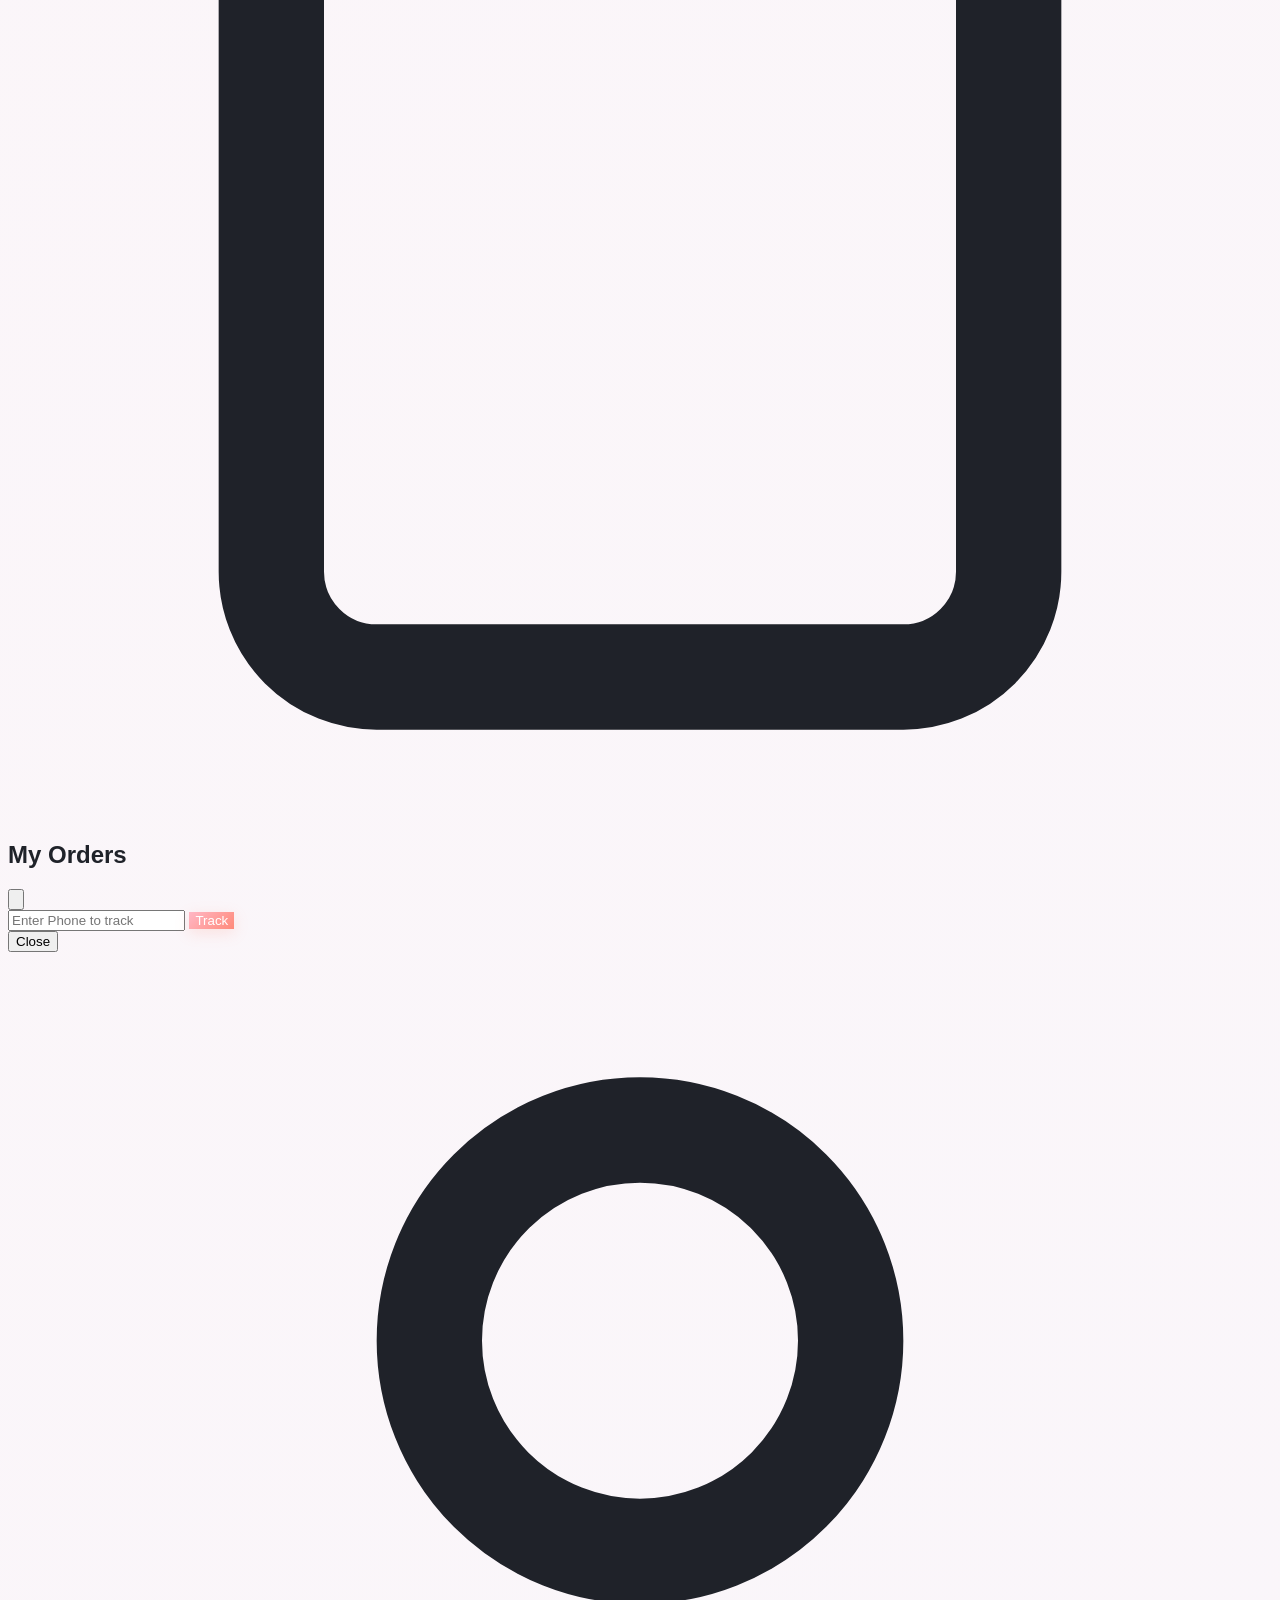
==== commit 834b4ba6: "Update workspace files in a single commit (Vercel Instant Deployment)" ====
--- a/amazon-premium/index.html
+++ b/amazon-premium/index.html
@@ -1681,9 +1681,30 @@
 
       const custName = document.getElementById('tryon-cust-name');
       if (custName) custName.innerText = currentUser.displayName || 'Customer';
-      
-      // Reset size filter to All (which automatically selects Priya by default)
-      filterTryOnSizes('All');
+
+      // Bind product details to sidebar brand header
+      const pBrand = document.getElementById('tryon-product-brand');
+      const pTitle = document.getElementById('tryon-product-title');
+      const pPrice = document.getElementById('tryon-product-price');
+      if (pBrand) pBrand.innerText = tryOnProduct.brand || 'Premium';
+      if (pTitle) pTitle.innerText = tryOnProduct.name || '';
+      if (pPrice) pPrice.innerText = `₹${tryOnProduct.price}`;
+      
+      // If customer has a 360° scan in their profile, select it immediately!
+      if (currentUser && currentUser.scanFront) {
+        // Reset all size filter buttons to inactive style
+        ['All', 'S', 'M', 'L', 'XL'].forEach(sz => {
+          const btn = document.getElementById(`btn-size-${sz.toLowerCase()}`);
+          if (btn) {
+            btn.className = "google-size-chip google-size-chip-inactive flex-1 py-1.5 text-[11px] font-bold rounded-full transition focus:outline-none border";
+          }
+        });
+        // Select Custom source
+        selectTryOnSource('Custom');
+      } else {
+        // Otherwise reset size filter to All (which automatically selects Priya by default)
+        filterTryOnSizes('All');
+      }
     };
 
     window.selectTryOnSource = function(source) {
@@ -1701,9 +1722,9 @@
         const card = document.getElementById(`card-model-${src.toLowerCase()}`);
         if (card) {
           if (src === source) {
-            card.className = "flex items-center gap-2 p-2 bg-slate-800 border-2 border-indigo-500 rounded-xl text-left hover:bg-slate-750 transition relative focus:outline-none";
+            card.className = "google-model-card-active flex items-center gap-2 p-2 border rounded-xl text-left transition relative focus:outline-none shadow-sm";
           } else {
-            card.className = "flex items-center gap-2 p-2 bg-slate-800 border border-slate-700 rounded-xl text-left hover:bg-slate-750 hover:border-slate-500 transition relative focus:outline-none";
+            card.className = "google-model-card-inactive flex items-center gap-2 p-2 border rounded-xl text-left transition relative focus:outline-none";
           }
         }
       });
@@ -1711,9 +1732,9 @@
       const customCard = document.getElementById('btn-card-custom');
       if (customCard) {
         if (source === 'Custom') {
-          customCard.className = "w-full flex items-center justify-between p-3 bg-indigo-950/40 border-2 border-indigo-500 rounded-xl text-left transition focus:outline-none";
+          customCard.className = "google-custom-card-active w-full flex items-center justify-between p-3 border rounded-xl text-left transition focus:outline-none";
         } else {
-          customCard.className = "w-full flex items-center justify-between p-3 bg-indigo-950/40 hover:bg-indigo-900/40 border border-indigo-500/30 rounded-xl text-left transition focus:outline-none";
+          customCard.className = "google-custom-card-inactive w-full flex items-center justify-between p-3 border rounded-xl text-left transition focus:outline-none";
         }
       }
 
@@ -1767,9 +1788,9 @@
         const btn = document.getElementById(`btn-size-${sz.toLowerCase()}`);
         if (btn) {
           if (sz === size) {
-            btn.className = "flex-1 py-1.5 bg-brand text-white border border-brand text-[10px] font-bold rounded-lg transition focus:outline-none";
+            btn.className = "google-size-chip google-size-chip-active flex-1 py-1.5 text-[11px] font-bold rounded-full transition focus:outline-none border";
           } else {
-            btn.className = "flex-1 py-1.5 bg-slate-800 text-slate-300 border border-slate-700 text-[10px] font-bold rounded-lg transition focus:outline-none";
+            btn.className = "google-size-chip google-size-chip-inactive flex-1 py-1.5 text-[11px] font-bold rounded-full transition focus:outline-none border";
           }
         }
       });
@@ -1833,16 +1854,16 @@
       const outlineFrame = document.getElementById('tryon-outline-frame');
       const cat = tryOnProduct.category;
       if (cat === 'clothing') {
-        outlineFrame.className = "w-48 h-80 border-2 border-indigo-500/50 rounded-[40px] border-dashed flex items-center justify-center animate-pulse relative";
+        outlineFrame.className = "w-48 h-80 border-2 border-blue-500/50 rounded-[40px] border-dashed flex items-center justify-center animate-pulse relative";
         document.getElementById('tryon-scanner-text').innerText = "GUIDE: BODY 360° OUTLINE / શરીર";
       } else if (cat === 'footwear') {
-        outlineFrame.className = "w-64 h-32 border-2 border-indigo-500/50 rounded-xl border-dashed flex items-center justify-center animate-pulse relative";
+        outlineFrame.className = "w-64 h-32 border-2 border-blue-500/50 rounded-xl border-dashed flex items-center justify-center animate-pulse relative";
         document.getElementById('tryon-scanner-text').innerText = "GUIDE: FEET OUTLINE / પગ";
       } else if (cat === 'electronics' || cat === 'others') {
-        outlineFrame.className = "w-52 h-52 border-2 border-indigo-500/50 rounded-full border-dashed flex items-center justify-center animate-pulse relative";
+        outlineFrame.className = "w-52 h-52 border-2 border-blue-500/50 rounded-full border-dashed flex items-center justify-center animate-pulse relative";
         document.getElementById('tryon-scanner-text').innerText = "GUIDE: HEAD & EARS OUTLINE / કાન અને ચહેરો";
       } else {
-        outlineFrame.className = "w-48 h-48 border-2 border-indigo-500/50 rounded-full border-dashed flex items-center justify-center animate-pulse relative";
+        outlineFrame.className = "w-48 h-48 border-2 border-blue-500/50 rounded-full border-dashed flex items-center justify-center animate-pulse relative";
         document.getElementById('tryon-scanner-text').innerText = "GUIDE: WRIST & HAND OUTLINE / હાથ અને કાંડું";
       }
 
@@ -1867,7 +1888,7 @@
         if (tryOnCapturedFrames[angle]) {
           preview.innerHTML = `<img src="${tryOnCapturedFrames[angle]}" class="w-full h-full object-cover" />`;
           const btn = document.getElementById(`btn-snap-${angle.toLowerCase()}`);
-          if (btn) btn.className = "bg-green-700 text-white border border-green-600 p-2.5 rounded-xl text-xs font-bold flex flex-col items-center gap-1 transition";
+          if (btn) btn.className = "bg-green-600 text-white border border-green-500 p-2 rounded-xl text-[10px] font-bold flex flex-col items-center gap-1 transition focus:outline-none";
         }
       });
       
@@ -1930,89 +1951,61 @@
       showFittingPanel();
     }
 
-    function showFittingPanel() {
-      stopTryOnWebcam();
-
-      document.getElementById('tryon-scanner-panel').classList.add('hidden');
-      document.getElementById('tryon-fitting-panel').classList.remove('hidden');
-      document.getElementById('tryon-scanner-overlay').classList.add('hidden');
-      
-      document.getElementById('tryon-fit-container').classList.remove('hidden');
-      
-      tryOnAngle = 'Front';
-      document.getElementById('tryon-user-bg').src = tryOnCapturedFrames.Front;
-      
+    function loadTransparentProductImage(url) {
       const overlay = document.getElementById('tryon-product-overlay');
-      const images = tryOnProduct.imageUrls || (tryOnProduct.imageUrl ? [tryOnProduct.imageUrl] : []);
-      overlay.src = images[0] || 'https://images.unsplash.com/photo-1542291026-7eec264c27ff';
-
-      resetAutoFitting();
-    }
-
-    function resetAutoFitting() {
-      const cat = tryOnProduct.category;
-      let scale = 100;
-      let rotate = 0;
-      let y = 0;
-
-      if (cat === 'clothing') {
-        scale = 110;
-        y = 20;
-      } else if (cat === 'footwear') {
-        scale = 65;
-        y = 110;
-      } else if (cat === 'electronics') {
-        scale = 55;
-        y = -40;
-      } else {
-        scale = 45;
-        y = 40;
-      }
-
-      document.getElementById('fit-scale').value = scale;
-      document.getElementById('fit-rotate').value = rotate;
-      document.getElementById('fit-y').value = y;
-      
-      adjustOverlay();
-    }
-
-    window.adjustOverlay = function() {
-      const scale = document.getElementById('fit-scale').value;
-      const rotate = document.getElementById('fit-rotate').value;
-      const y = document.getElementById('fit-y').value;
-
-      document.getElementById('label-scale').innerText = `${scale}%`;
-      document.getElementById('label-rotate').innerText = `${rotate}°`;
-      document.getElementById('label-y').innerText = `${y}px`;
-
-      const overlay = document.getElementById('tryon-product-overlay');
-      if (overlay) {
-        overlay.style.width = `${scale * 1.5}px`;
-        overlay.style.transform = `translate(0px, ${y}px) rotate(${rotate}deg)`;
-      }
-    };
-
-    window.setTryOnAngle = function(angle) {
+      if (!overlay) return;
+      
+      // Temporary immediate fallback
+      overlay.src = url;
+      
+      const tempImg = new Image();
+      tempImg.crossOrigin = "anonymous";
+      tempImg.onload = function() {
+        try {
+          const canvas = document.createElement('canvas');
+          const ctx = canvas.getContext('2d');
+          canvas.width = tempImg.width;
+          canvas.height = tempImg.height;
+          ctx.drawImage(tempImg, 0, 0);
+          
+          const imgData = ctx.getImageData(0, 0, canvas.width, canvas.height);
+          const data = imgData.data;
+          
+          // Sample corner pixels to detect background color
+          const corners = [
+            { r: data[0], g: data[1], b: data[2] },
+            { r: data[(canvas.width - 1) * 4], g: data[(canvas.width - 1) * 4 + 1], b: data[(canvas.width - 1) * 4 + 2] },
+            { r: data[(canvas.height - 1) * canvas.width * 4], g: data[(canvas.height - 1) * canvas.width * 4 + 1], b: data[(canvas.height - 1) * canvas.width * 4 + 2] },
+            { r: data[((canvas.height - 1) * canvas.width + canvas.width - 1) * 4], g: data[((canvas.height - 1) * canvas.width + canvas.width - 1) * 4 + 1], b: data[((canvas.height - 1) * canvas.width + canvas.width - 1) * 4 + 2] }
+          ];
+          
+          let bgR = 0, bgG = 0, bgB = 0;
+          corners.forEach(c => { bgR += c.r; bgG += c.g; bgB += c.b; });
+          bgR = Math.round(bgR / 4);
+          bgG = Math.round(bgG / 4);
+          bgB =     window.setTryOnAngle = function(angle) {
       tryOnAngle = angle;
       
       ['Front', 'Left', 'Right', 'Back'].forEach(ang => {
         const btn = document.getElementById(`btn-angle-${ang.toLowerCase()}`);
         if (ang === angle) {
-          btn.className = "flex-1 py-2 bg-brand text-white border border-brand text-[10px] font-bold rounded-lg transition";
+          btn.className = "google-btn-angle-active flex-1 py-1.5 text-[10px] font-bold rounded-lg transition border";
         } else {
-          btn.className = "flex-1 py-2 bg-slate-800 text-slate-300 border border-slate-700 text-[10px] font-bold rounded-lg transition";
+          btn.className = "google-btn-angle-inactive flex-1 py-1.5 text-[10px] font-bold rounded-lg transition border";
         }
       });
 
       document.getElementById('tryon-user-bg').src = tryOnCapturedFrames[angle];
 
-      const overlay = document.getElementById('tryon-product-overlay');
       const images = tryOnProduct.imageUrls || [];
       if (images.length > 1) {
-        if (angle === 'Front') overlay.src = images[0];
-        else if (angle === 'Left' && images[1]) overlay.src = images[1];
-        else if (angle === 'Right' && images[2]) overlay.src = images[2] || images[1];
-        else if (angle === 'Back' && images[3]) overlay.src = images[3] || images[0];
+        let url = images[0];
+        if (angle === 'Front') url = images[0];
+        else if (angle === 'Left' && images[1]) url = images[1];
+        else if (angle === 'Right' && images[2]) url = images[2] || images[1];
+        else if (angle === 'Back' && images[3]) url = images[3] || images[0];
+        
+        loadTransparentProductImage(url);
       }
     };
 
@@ -2061,6 +2054,80 @@
       tryOnCapturedFrames = { Front: "", Left: "", Right: "", Back: "" };
       
       ['front', 'left', 'right', 'back'].forEach(angle => {
+        document.getElementById(`preview-${angle}`).innerHTML = `<span class="absolute inset-0 flex items-center justify-center text-[7px] text-slate-400 font-bold uppercase">${angle}</span>`;
+        const btn = document.getElementById(`btn-snap-${angle}`);
+        if (btn) {
+          if (angle === 'front') {
+            btn.className = "bg-slate-50 hover:bg-slate-100 text-slate-850 border border-slate-200 p-2 rounded-xl text-[10px] font-bold flex flex-col items-center gap-1 transition focus:outline-none";
+            btn.removeAttribute('disabled');
+          } else {
+            btn.className = "bg-slate-50 hover:bg-slate-100 text-slate-850 border border-slate-200 p-2 rounded-xl text-[10px] font-bold flex flex-col items-center gap-1 transition disabled:opacity-40 focus:outline-none";
+            btn.setAttribute('disabled', 'disabled');
+          }
+        }
+      });ate-700 text-[10px] font-bold rounded-lg transition";
+        }
+      });
+
+      document.getElementById('tryon-user-bg').src = tryOnCapturedFrames[angle];
+
+      const images = tryOnProduct.imageUrls || [];
+      if (images.length > 1) {
+        let url = images[0];
+        if (angle === 'Front') url = images[0];
+        else if (angle === 'Left' && images[1]) url = images[1];
+        else if (angle === 'Right' && images[2]) url = images[2] || images[1];
+        else if (angle === 'Back' && images[3]) url = images[3] || images[0];
+        
+        loadTransparentProductImage(url);
+      }
+    };
+
+    window.captureTryOnSnapshot = function() {
+      const bgImg = document.getElementById('tryon-user-bg');
+      const overlayImg = document.getElementById('tryon-product-overlay');
+
+      const canvas = document.createElement('canvas');
+      canvas.width = 640;
+      canvas.height = 480;
+      const ctx = canvas.getContext('2d');
+
+      const bg = new Image();
+      bg.crossOrigin = "anonymous";
+      bg.onload = function() {
+        ctx.drawImage(bg, 0, 0, 640, 480);
+        
+        const overlay = new Image();
+        overlay.crossOrigin = "anonymous";
+        overlay.onload = function() {
+          const scale = document.getElementById('fit-scale').value;
+          const rotate = document.getElementById('fit-rotate').value;
+          const y = parseInt(document.getElementById('fit-y').value);
+
+          ctx.save();
+          ctx.translate(canvas.width / 2, canvas.height / 2 + y);
+          ctx.rotate((rotate * Math.PI) / 180);
+          
+          const w = scale * 1.5;
+          const h = (overlay.height / overlay.width) * w;
+          ctx.drawImage(overlay, -w / 2, -h / 2, w, h);
+          ctx.restore();
+
+          const link = document.createElement('a');
+          link.download = `tryon_${currentUser.displayName}_${tryOnProduct.name}.jpg`;
+          link.href = canvas.toDataURL('image/jpeg');
+          link.click();
+          showToast(currentLanguage === 'gu' ? "ફોટો ગૅલેરીમાં સેવ થઈ ગયો છે!" : "Try-on snapshot saved successfully!");
+        };
+        overlay.src = overlayImg.src;
+      };
+      bg.src = bgImg.src;
+    };
+
+    window.reinitiateScan = function() {
+      tryOnCapturedFrames = { Front: "", Left: "", Right: "", Back: "" };
+      
+      ['front', 'left', 'right', 'back'].forEach(angle => {
         document.getElementById(`preview-${angle}`).innerHTML = `<span class="absolute inset-0 flex items-center justify-center text-[8px] text-slate-650 font-bold uppercase">${angle}</span>`;
         const btn = document.getElementById(`btn-snap-${angle}`);
         if (btn) {
@@ -2145,58 +2212,16 @@
         <form onsubmit="event.preventDefault(); window.handleCustomerRegister(document.getElementById('cust-reg-name').value, document.getElementById('cust-reg-phone').value, document.getElementById('cust-reg-address').value, document.getElementById('cust-reg-pass').value)">
           <div class="space-y-3">
             <div>
-              <label class="block text-xs font-semibold text-slate-500 mb-0.5">Your Name / નામ</label>
-              <input type="text" id="cust-reg-name" placeholder="Enter Full Name" class="w-full bg-slate-50 border border-slate-200 rounded-xl p-2.5 text-xs focus:outline-none focus:border-brand focus:bg-white transition" required>
-            </div>
-            <div>
-              <label class="block text-xs font-semibold text-slate-500 mb-0.5">Mobile Number / મોબાઇલ</label>
-              <input type="tel" id="cust-reg-phone" placeholder="Enter Mobile Number" class="w-full bg-slate-50 border border-slate-200 rounded-xl p-2.5 text-xs focus:outline-none focus:border-brand focus:bg-white transition" required>
-            </div>
-            <div>
-              <label class="block text-xs font-semibold text-slate-500 mb-0.5">Shipping Address / સરનામું</label>
-              <textarea id="cust-reg-address" placeholder="Enter Delivery Address" rows="2" class="w-full bg-slate-50 border border-slate-200 rounded-xl p-2.5 text-xs focus:outline-none focus:border-brand focus:bg-white transition" required></textarea>
-            </div>
-            <div>
-              <label class="block text-xs font-semibold text-slate-500 mb-0.5">Password / પાસવર્ડ</label>
-              <input type="password" id="cust-reg-pass" placeholder="Create Password" class="w-full bg-slate-50 border border-slate-200 rounded-xl p-2.5 text-xs focus:outline-none focus:border-brand focus:bg-white transition" required>
-            </div>
-            <button type="submit" class="w-full btn-primary text-white py-3.5 rounded-full font-semibold transition mt-4">Verify Phone & Register</button>
-          </div>
-        </form>
-      </div>
-    </div>
-  </div>
-
-  <!-- CUSTOMER OTP MODAL -->
-  <div id="customer-otp-modal" class="fixed inset-0 bg-slate-900/60 z-50 hidden backdrop-blur-sm flex items-center justify-center p-4">
-    <div class="bg-white rounded-3xl p-6 w-full max-w-sm shadow-2xl relative border border-slate-100 text-center animate-fade-in text-slate-800">
-      <h3 class="text-xl font-extrabold text-slate-900 mb-2">Verify Mobile Number</h3>
-      <p id="customer-otp-success" class="text-xs text-green-600 mb-4 bg-green-50 p-2.5 rounded-xl border border-green-100 hidden"></p>
-      <p id="customer-otp-error" class="text-xs text-red-500 mb-4 bg-red-50 p-2.5 rounded-xl border border-red-100 hidden"></p>
-      
-      <div class="space-y-4">
-        <div>
-          <label class="block text-xs font-semibold text-slate-400 mb-2">Enter 6-Digit OTP / વેરિફિકેશન કોડ</label>
-          <input type="text" id="customer-otp-input" maxlength="6" class="w-40 text-center text-2xl font-black bg-slate-100 border border-slate-200 rounded-xl py-3 focus:outline-none focus:border-brand focus:bg-white tracking-widest text-slate-800" required>
+              <label class="block text-xs font-sem  <!-- AI 360° VIRTUAL TRY-ON MODAL -->
+  <div id="try-on-modal" class="fixed inset-0 bg-white/95 z-50 hidden backdrop-blur-md flex items-center justify-center p-0 sm:p-4 text-slate-800">
+    <div class="bg-white w-full h-full sm:h-[90vh] sm:max-w-4xl sm:rounded-3xl border border-slate-200 shadow-2xl relative flex flex-col justify-between overflow-hidden">
+      <!-- Header -->
+      <div class="flex items-center justify-between p-5 border-b border-slate-100 z-10 bg-white/90 backdrop-blur-md">
+        <div class="flex items-center gap-2">
+          <span class="w-3 h-3 rounded-full bg-blue-500 animate-pulse"></span>
+          <h3 class="text-base font-extrabold text-slate-800 tracking-tight">AI Virtual Try-On for <span id="tryon-cust-name">Customer</span></h3>
         </div>
-        <div class="flex gap-3">
-          <button onclick="document.getElementById('customer-otp-modal').classList.add('hidden')" class="w-1/2 bg-slate-100 text-slate-700 py-3 rounded-full font-bold text-xs transition focus:outline-none">Cancel</button>
-          <button onclick="window.verifyCustomerOTP()" class="w-1/2 btn-primary text-white py-3 rounded-full font-bold text-xs transition focus:outline-none">Verify & Proceed</button>
-        </div>
-      </div>
-    </div>
-  </div>
-
-  <!-- AI 360° VIRTUAL TRY-ON MODAL -->
-  <div id="try-on-modal" class="fixed inset-0 bg-slate-950/80 z-50 hidden backdrop-blur-md flex items-center justify-center p-0 sm:p-4 text-white">
-    <div class="bg-slate-900 w-full h-full sm:h-[90vh] sm:max-w-4xl sm:rounded-3xl border border-slate-800 shadow-2xl relative flex flex-col justify-between overflow-hidden">
-      <!-- Header -->
-      <div class="flex items-center justify-between p-5 border-b border-slate-800 z-10 bg-slate-900/90 backdrop-blur-md">
-        <div class="flex items-center gap-2">
-          <span class="w-3 h-3 rounded-full bg-indigo-500 animate-pulse"></span>
-          <h3 class="text-base font-extrabold text-slate-100 tracking-tight">AI Virtual Try-On for <span id="tryon-cust-name">Customer</span></h3>
-        </div>
-        <button onclick="window.closeTryOn()" class="text-slate-400 hover:text-white transition focus:outline-none p-1.5 hover:bg-slate-800 rounded-lg">
+        <button onclick="window.closeTryOn()" class="text-slate-500 hover:text-slate-800 transition focus:outline-none p-1.5 hover:bg-slate-100 rounded-lg">
           <svg class="w-6 h-6" fill="none" stroke="currentColor" viewBox="0 0 24 24"><path stroke-linecap="round" stroke-linejoin="round" stroke-width="2" d="M6 18L18 6M6 6l12 12"></path></svg>
         </button>
       </div>
@@ -2204,27 +2229,27 @@
       <!-- Main Content Area: Split Viewport & Controls -->
       <div class="flex-1 flex flex-col md:flex-row overflow-hidden">
         <!-- Left Column: Viewport (Try-On Preview or Live Webcam) -->
-        <div class="flex-1 bg-slate-950 relative flex items-center justify-center overflow-hidden min-h-[300px] md:min-h-0">
+        <div class="flex-1 bg-slate-50 relative flex items-center justify-center overflow-hidden min-h-[300px] md:min-h-0">
           
-          <!-- Viewport Info Floating Badge -->
-          <div class="absolute top-4 left-4 z-20 bg-slate-900/90 backdrop-blur-sm border border-slate-800 px-3 py-1.5 rounded-full flex items-center gap-2 shadow-lg">
+          <!-- Viewport Info Floating Badge (Google style) -->
+          <div class="absolute top-4 left-4 z-20 google-tryon-badge px-3 py-1.5 rounded-full flex items-center gap-2 shadow-sm text-[10px] font-bold">
             <span class="w-1.5 h-1.5 rounded-full bg-green-500"></span>
-            <span id="tryon-model-info-text" class="text-[10px] font-bold text-slate-200">Priya • 5'6" • Wearing Size S</span>
+            <span id="tryon-model-info-text">Priya • 5'6" • Wearing Size S</span>
           </div>
 
           <!-- Video Element (Hidden by default, used for live scan) -->
           <video id="tryon-video" class="absolute inset-0 w-full h-full object-cover hidden scale-x-[-1]" autoplay playsinline></video>
 
           <!-- 360° Scan Outline Overlay (Guides the user during snapshot capture) -->
-          <div id="tryon-scanner-overlay" class="absolute inset-0 flex flex-col items-center justify-center bg-slate-950/40 hidden z-10">
-            <div id="tryon-outline-frame" class="w-48 h-80 border-2 border-indigo-500/50 rounded-[40px] border-dashed flex items-center justify-center animate-pulse relative">
+          <div id="tryon-scanner-overlay" class="absolute inset-0 flex flex-col items-center justify-center bg-slate-50/40 hidden z-10">
+            <div id="tryon-outline-frame" class="w-48 h-80 border-2 border-blue-500/50 rounded-[40px] border-dashed flex items-center justify-center animate-pulse relative">
               <!-- Corner indicators -->
-              <div class="absolute top-3 left-3 w-4 h-4 border-t-2 border-l-2 border-indigo-400"></div>
-              <div class="absolute top-3 right-3 w-4 h-4 border-t-2 border-r-2 border-indigo-400"></div>
-              <div class="absolute bottom-3 left-3 w-4 h-4 border-b-2 border-l-2 border-indigo-400"></div>
-              <div class="absolute bottom-3 right-3 w-4 h-4 border-b-2 border-r-2 border-indigo-400"></div>
-            </div>
-            <div id="tryon-scanner-text" class="mt-4 bg-indigo-950/80 border border-indigo-500/30 text-indigo-300 text-[10px] font-extrabold px-3 py-1 rounded-full uppercase tracking-wider">
+              <div class="absolute top-3 left-3 w-4 h-4 border-t-2 border-l-2 border-blue-400"></div>
+              <div class="absolute top-3 right-3 w-4 h-4 border-t-2 border-r-2 border-blue-400"></div>
+              <div class="absolute bottom-3 left-3 w-4 h-4 border-b-2 border-l-2 border-blue-400"></div>
+              <div class="absolute bottom-3 right-3 w-4 h-4 border-b-2 border-r-2 border-blue-400"></div>
+            </div>
+            <div id="tryon-scanner-text" class="mt-4 bg-blue-50/90 border border-blue-200 text-blue-600 text-[10px] font-extrabold px-3 py-1 rounded-full uppercase tracking-wider">
               GUIDE: BODY 360° OUTLINE / શરીર
             </div>
           </div>
@@ -2246,187 +2271,194 @@
         </div>
 
         <!-- Right Column: Sidebar Controls -->
-        <div class="w-full md:w-80 bg-slate-900 border-t md:border-t-0 md:border-l border-slate-800 p-5 flex flex-col justify-between overflow-y-auto max-h-[350px] md:max-h-none">
+        <div class="w-full md:w-80 bg-white border-t md:border-t-0 md:border-l border-slate-100 p-5 flex flex-col justify-between overflow-y-auto max-h-[350px] md:max-h-none">
           
           <div class="space-y-4">
+            <!-- Product Details Header (Google style) -->
+            <div class="border-b border-slate-100 pb-3 mb-3">
+              <div id="tryon-product-brand" class="text-xs font-semibold text-slate-500 uppercase tracking-wider text-left">Brand</div>
+              <div id="tryon-product-title" class="text-sm font-bold text-slate-800 leading-tight text-left mt-0.5">Product Name</div>
+              <div id="tryon-product-price" class="text-sm font-semibold text-slate-900 mt-0.5 text-left">$0.00</div>
+            </div>
+
             <!-- Source Selector: Sizes filter row (Google style) -->
             <div>
-              <div class="flex justify-between items-center mb-1">
-                <h4 class="text-[10px] font-bold text-slate-400 uppercase tracking-wider text-left">Sizes / સાઈઝ ફિલ્ટર</h4>
+              <div class="flex justify-between items-center mb-1.5">
+                <h4 class="text-[10px] font-bold text-slate-500 uppercase tracking-wider text-left">Sizes / સાઈઝ ફિલ્ટર</h4>
               </div>
-              <div class="flex gap-1" id="tryon-size-filters">
-                <button onclick="filterTryOnSizes('All')" id="btn-size-all" class="flex-1 py-1.5 bg-brand text-white border border-brand text-[10px] font-bold rounded-lg transition focus:outline-none">All</button>
-                <button onclick="filterTryOnSizes('S')" id="btn-size-s" class="flex-1 py-1.5 bg-slate-800 text-slate-300 border border-slate-700 text-[10px] font-bold rounded-lg transition focus:outline-none">S</button>
-                <button onclick="filterTryOnSizes('M')" id="btn-size-m" class="flex-1 py-1.5 bg-slate-800 text-slate-300 border border-slate-700 text-[10px] font-bold rounded-lg transition focus:outline-none">M</button>
-                <button onclick="filterTryOnSizes('L')" id="btn-size-l" class="flex-1 py-1.5 bg-slate-800 text-slate-300 border border-slate-700 text-[10px] font-bold rounded-lg transition focus:outline-none">L</button>
-                <button onclick="filterTryOnSizes('XL')" id="btn-size-xl" class="flex-1 py-1.5 bg-slate-800 text-slate-300 border border-slate-700 text-[10px] font-bold rounded-lg transition focus:outline-none">XL</button>
+              <div class="flex gap-1.5" id="tryon-size-filters">
+                <button onclick="filterTryOnSizes('All')" id="btn-size-all" class="google-size-chip google-size-chip-active flex-1 py-1.5 text-[11px] font-bold rounded-full transition focus:outline-none border">All</button>
+                <button onclick="filterTryOnSizes('S')" id="btn-size-s" class="google-size-chip google-size-chip-inactive flex-1 py-1.5 text-[11px] font-bold rounded-full transition focus:outline-none border">S</button>
+                <button onclick="filterTryOnSizes('M')" id="btn-size-m" class="google-size-chip google-size-chip-inactive flex-1 py-1.5 text-[11px] font-bold rounded-full transition focus:outline-none border">M</button>
+                <button onclick="filterTryOnSizes('L')" id="btn-size-l" class="google-size-chip google-size-chip-inactive flex-1 py-1.5 text-[11px] font-bold rounded-full transition focus:outline-none border">L</button>
+                <button onclick="filterTryOnSizes('XL')" id="btn-size-xl" class="google-size-chip google-size-chip-inactive flex-1 py-1.5 text-[11px] font-bold rounded-full transition focus:outline-none border">XL</button>
               </div>
             </div>
 
             <!-- Models Grid (Google Shopping Style layout with avatar details) -->
             <div>
-              <h4 class="text-[10px] font-bold text-slate-400 uppercase tracking-wider mb-2 text-left">Select Model / મોડલ પસંદ કરો</h4>
+              <h4 class="text-[10px] font-bold text-slate-500 uppercase tracking-wider mb-2 text-left">Select Model / મોડલ પસંદ કરો</h4>
               <div class="grid grid-cols-2 gap-2" id="tryon-models-grid">
                 <!-- Priya Card -->
-                <button onclick="selectTryOnSource('Priya')" id="card-model-priya" class="flex items-center gap-2 p-2 bg-slate-800 border border-slate-700 rounded-xl text-left hover:bg-slate-750 hover:border-slate-500 transition relative focus:outline-none">
-                  <img src="https://images.unsplash.com/photo-1534528741775-53994a69daeb?auto=format&fit=crop&q=80&w=120" class="w-9 h-9 rounded-full object-cover border border-slate-700">
+                <button onclick="selectTryOnSource('Priya')" id="card-model-priya" class="google-model-card-active flex items-center gap-2 p-2 border rounded-xl text-left transition relative focus:outline-none">
+                  <img src="https://images.unsplash.com/photo-1534528741775-53994a69daeb?auto=format&fit=crop&q=80&w=120" class="w-9 h-9 rounded-full object-cover border border-slate-200">
                   <div class="leading-tight">
-                    <div class="text-[11px] font-bold text-slate-200">Priya</div>
-                    <div class="text-[9px] text-slate-450">5'6" • Size S</div>
+                    <div class="text-[11px] font-bold text-slate-800">Priya</div>
+                    <div class="text-[9px] text-slate-500">5'6" • Size S</div>
                   </div>
                 </button>
                 <!-- Rohan Card -->
-                <button onclick="selectTryOnSource('Rohan')" id="card-model-rohan" class="flex items-center gap-2 p-2 bg-slate-800 border border-slate-700 rounded-xl text-left hover:bg-slate-750 hover:border-slate-500 transition relative focus:outline-none">
-                  <img src="https://images.unsplash.com/photo-1507003211169-0a1dd7228f2d?auto=format&fit=crop&q=80&w=120" class="w-9 h-9 rounded-full object-cover border border-slate-700">
+                <button onclick="selectTryOnSource('Rohan')" id="card-model-rohan" class="google-model-card-inactive flex items-center gap-2 p-2 border rounded-xl text-left transition relative focus:outline-none">
+                  <img src="https://images.unsplash.com/photo-1507003211169-0a1dd7228f2d?auto=format&fit=crop&q=80&w=120" class="w-9 h-9 rounded-full object-cover border border-slate-200">
                   <div class="leading-tight">
-                    <div class="text-[11px] font-bold text-slate-200">Rohan</div>
-                    <div class="text-[9px] text-slate-450">6'0" • Size M</div>
+                    <div class="text-[11px] font-bold text-slate-800">Rohan</div>
+                    <div class="text-[9px] text-slate-500">6'0" • Size M</div>
                   </div>
                 </button>
                 <!-- Sarah Card -->
-                <button onclick="selectTryOnSource('Sarah')" id="card-model-sarah" class="flex items-center gap-2 p-2 bg-slate-800 border border-slate-700 rounded-xl text-left hover:bg-slate-750 hover:border-slate-500 transition relative focus:outline-none">
-                  <img src="https://images.unsplash.com/photo-1494790108377-be9c29b29330?auto=format&fit=crop&q=80&w=120" class="w-9 h-9 rounded-full object-cover border border-slate-700">
+                <button onclick="selectTryOnSource('Sarah')" id="card-model-sarah" class="google-model-card-inactive flex items-center gap-2 p-2 border rounded-xl text-left transition relative focus:outline-none">
+                  <img src="https://images.unsplash.com/photo-1494790108377-be9c29b29330?auto=format&fit=crop&q=80&w=120" class="w-9 h-9 rounded-full object-cover border border-slate-200">
                   <div class="leading-tight">
-                    <div class="text-[11px] font-bold text-slate-200">Sarah</div>
-                    <div class="text-[9px] text-slate-450">5'8" • Size L</div>
+                    <div class="text-[11px] font-bold text-slate-800">Sarah</div>
+                    <div class="text-[9px] text-slate-500">5'8" • Size L</div>
                   </div>
                 </button>
                 <!-- David Card -->
-                <button onclick="selectTryOnSource('David')" id="card-model-david" class="flex items-center gap-2 p-2 bg-slate-800 border border-slate-700 rounded-xl text-left hover:bg-slate-750 hover:border-slate-500 transition relative focus:outline-none">
-                  <img src="https://images.unsplash.com/photo-1500648767791-00dcc994a43e?auto=format&fit=crop&q=80&w=120" class="w-9 h-9 rounded-full object-cover border border-slate-700">
+                <button onclick="selectTryOnSource('David')" id="card-model-david" class="google-model-card-inactive flex items-center gap-2 p-2 border rounded-xl text-left transition relative focus:outline-none">
+                  <img src="https://images.unsplash.com/photo-1500648767791-00dcc994a43e?auto=format&fit=crop&q=80&w=120" class="w-9 h-9 rounded-full object-cover border border-slate-200">
                   <div class="leading-tight">
-                    <div class="text-[11px] font-bold text-slate-200">David</div>
-                    <div class="text-[9px] text-slate-450">5'11" • Size XL</div>
+                    <div class="text-[11px] font-bold text-slate-800">David</div>
+                    <div class="text-[9px] text-slate-500">5'11" • Size XL</div>
                   </div>
                 </button>
               </div>
             </div>
 
             <!-- Try on Yourself (Webcam Scan Shortcut) -->
-            <button onclick="selectTryOnSource('Custom')" id="btn-card-custom" class="w-full flex items-center justify-between p-3 bg-indigo-950/40 hover:bg-indigo-900/40 border border-indigo-500/30 rounded-xl text-left transition focus:outline-none">
+            <button onclick="selectTryOnSource('Custom')" id="btn-card-custom" class="google-custom-card-inactive w-full flex items-center justify-between p-3 border rounded-xl text-left transition focus:outline-none animate-pulse">
               <div class="flex items-center gap-3">
-                <div class="w-9 h-9 rounded-full bg-indigo-500/20 flex items-center justify-center text-indigo-400 border border-indigo-500/30">
+                <div class="w-9 h-9 rounded-full bg-blue-50 flex items-center justify-center text-blue-600 border border-blue-100">
                   <svg class="w-4.5 h-4.5" fill="none" stroke="currentColor" viewBox="0 0 24 24"><path stroke-linecap="round" stroke-linejoin="round" stroke-width="2" d="M3 9a2 2 0 012-2h.93a2 2 0 001.664-.89l.812-1.22A2 2 0 0110.07 4h3.86a2 2 0 011.664.89l.812 1.22A2 2 0 0018.07 7H19a2 2 0 012 2v9a2 2 0 01-2 2H5a2 2 0 01-2-2V9z"></path></svg>
                 </div>
                 <div>
-                  <div class="text-[11px] font-bold text-indigo-400">Try on yourself / તમારા પર જુઓ</div>
-                  <div class="text-[9px] text-indigo-300/70">Scan your photo for custom fit</div>
+                  <div class="text-[11px] font-bold text-slate-800">Try on yourself / તમારા પર જુઓ</div>
+                  <div class="text-[9px] text-slate-500">Scan your photo for custom fit</div>
                 </div>
               </div>
-              <svg class="w-4 h-4 text-indigo-400" fill="none" stroke="currentColor" viewBox="0 0 24 24"><path stroke-linecap="round" stroke-linejoin="round" stroke-width="2" d="M9 5l7 7-7 7"></path></svg>
+              <svg class="w-4 h-4 text-slate-400" fill="none" stroke="currentColor" viewBox="0 0 24 24"><path stroke-linecap="round" stroke-linejoin="round" stroke-width="2" d="M9 5l7 7-7 7"></path></svg>
             </button>
 
             <!-- Scanner Step Panel (Webcam scan process, hidden by default) -->
-            <div id="tryon-scanner-panel" class="space-y-4 hidden border-t border-slate-800 pt-3">
-              <h4 class="text-xs font-bold text-slate-400 uppercase tracking-wider text-left">360° AI Camera Scanner</h4>
-              <p class="text-[11px] text-slate-400 text-left">એઆઈ એક્યુરેસી માટે કૃપા કરીને નીચેના ૪ એંગલથી કેમેરા સામે ફોટો પાડો:</p>
+            <div id="tryon-scanner-panel" class="space-y-4 hidden border-t border-slate-100 pt-3">
+              <h4 class="text-xs font-bold text-slate-500 uppercase tracking-wider text-left">360° AI Camera Scanner</h4>
+              <p class="text-[11px] text-slate-500 text-left">એઆઈ એક્યુરેસી માટે કૃપા કરીને નીચેના ૪ એંગલથી કેમેરા સામે ફોટો પાડો:</p>
               
               <div class="grid grid-cols-2 gap-2">
-                <button id="btn-snap-front" onclick="captureAngle('Front')" class="bg-slate-800 hover:bg-brand text-white border border-slate-700 p-2 rounded-xl text-[10px] font-bold flex flex-col items-center gap-1 transition focus:outline-none">
-                  <span class="text-[9px] text-slate-550 font-mono">STEP 1</span>
+                <button id="btn-snap-front" onclick="captureAngle('Front')" class="bg-slate-50 hover:bg-slate-100 text-slate-800 border border-slate-200 p-2 rounded-xl text-[10px] font-bold flex flex-col items-center gap-1 transition focus:outline-none">
+                  <span class="text-[9px] text-slate-400 font-mono">STEP 1</span>
                   Front View / સામે
                 </button>
-                <button id="btn-snap-left" onclick="captureAngle('Left')" class="bg-slate-800 hover:bg-brand text-white border border-slate-700 p-2 rounded-xl text-[10px] font-bold flex flex-col items-center gap-1 transition disabled:opacity-40 focus:outline-none" disabled>
-                  <span class="text-[9px] text-slate-550 font-mono">STEP 2</span>
+                <button id="btn-snap-left" onclick="captureAngle('Left')" class="bg-slate-50 hover:bg-slate-100 text-slate-800 border border-slate-200 p-2 rounded-xl text-[10px] font-bold flex flex-col items-center gap-1 transition disabled:opacity-40 focus:outline-none" disabled>
+                  <span class="text-[9px] text-slate-400 font-mono">STEP 2</span>
                   Left View / ડાબે
                 </button>
-                <button id="btn-snap-right" onclick="captureAngle('Right')" class="bg-slate-800 hover:bg-brand text-white border border-slate-700 p-2 rounded-xl text-[10px] font-bold flex flex-col items-center gap-1 transition disabled:opacity-40 focus:outline-none" disabled>
-                  <span class="text-[9px] text-slate-550 font-mono">STEP 3</span>
+                <button id="btn-snap-right" onclick="captureAngle('Right')" class="bg-slate-50 hover:bg-slate-100 text-slate-800 border border-slate-200 p-2 rounded-xl text-[10px] font-bold flex flex-col items-center gap-1 transition disabled:opacity-40 focus:outline-none" disabled>
+                  <span class="text-[9px] text-slate-400 font-mono">STEP 3</span>
                   Right View / જમણે
                 </button>
-                <button id="btn-snap-back" onclick="captureAngle('Back')" class="bg-slate-800 hover:bg-brand text-white border border-slate-700 p-2 rounded-xl text-[10px] font-bold flex flex-col items-center gap-1 transition disabled:opacity-40 focus:outline-none" disabled>
-                  <span class="text-[9px] text-slate-550 font-mono">STEP 4</span>
+                <button id="btn-snap-back" onclick="captureAngle('Back')" class="bg-slate-50 hover:bg-slate-100 text-slate-800 border border-slate-200 p-2 rounded-xl text-[10px] font-bold flex flex-col items-center gap-1 transition disabled:opacity-40 focus:outline-none" disabled>
+                  <span class="text-[9px] text-slate-400 font-mono">STEP 4</span>
                   Back View / પાછળ
                 </button>
               </div>
               
               <!-- Live Preview of Captured Frames -->
               <div class="flex justify-between gap-1 mt-2">
-                <div class="flex-1 bg-slate-950 h-10 rounded border border-slate-850 overflow-hidden relative" id="preview-front">
-                  <span class="absolute inset-0 flex items-center justify-center text-[7px] text-slate-650 font-bold uppercase">Front</span>
+                <div class="flex-1 bg-slate-50 h-10 rounded border border-slate-200 overflow-hidden relative" id="preview-front">
+                  <span class="absolute inset-0 flex items-center justify-center text-[7px] text-slate-400 font-bold uppercase">Front</span>
                 </div>
-                <div class="flex-1 bg-slate-950 h-10 rounded border border-slate-850 overflow-hidden relative" id="preview-left">
-                  <span class="absolute inset-0 flex items-center justify-center text-[7px] text-slate-650 font-bold uppercase">Left</span>
+                <div class="flex-1 bg-slate-50 h-10 rounded border border-slate-200 overflow-hidden relative" id="preview-left">
+                  <span class="absolute inset-0 flex items-center justify-center text-[7px] text-slate-400 font-bold uppercase">Left</span>
                 </div>
-                <div class="flex-1 bg-slate-950 h-10 rounded border border-slate-850 overflow-hidden relative" id="preview-right">
-                  <span class="absolute inset-0 flex items-center justify-center text-[7px] text-slate-650 font-bold uppercase">Right</span>
+                <div class="flex-1 bg-slate-50 h-10 rounded border border-slate-200 overflow-hidden relative" id="preview-right">
+                  <span class="absolute inset-0 flex items-center justify-center text-[7px] text-slate-400 font-bold uppercase">Right</span>
                 </div>
-                <div class="flex-1 bg-slate-950 h-10 rounded border border-slate-850 overflow-hidden relative" id="preview-back">
-                  <span class="absolute inset-0 flex items-center justify-center text-[7px] text-slate-650 font-bold uppercase">Back</span>
+                <div class="flex-1 bg-slate-50 h-10 rounded border border-slate-200 overflow-hidden relative" id="preview-back">
+                  <span class="absolute inset-0 flex items-center justify-center text-[7px] text-slate-400 font-bold uppercase">Back</span>
                 </div>
               </div>
 
-              <button id="btn-calibrate-scan" onclick="calibrateAIScan()" class="w-full py-2.5 bg-brand text-white font-bold text-xs rounded-full transition disabled:opacity-40 mt-3 focus:outline-none" disabled>
+              <button id="btn-calibrate-scan" onclick="calibrateAIScan()" class="w-full py-2.5 bg-blue-600 hover:bg-blue-700 text-white font-bold text-xs rounded-full transition disabled:opacity-40 mt-3 focus:outline-none" disabled>
                 🤖 Calibrate & Align AI / કેલિબ્રેટ કરો
               </button>
             </div>
 
             <!-- Fitting Controls Panel -->
-            <div id="tryon-fitting-panel" class="space-y-4 text-left border-t border-slate-800 pt-3">
+            <div id="tryon-fitting-panel" class="space-y-4 text-left border-t border-slate-100 pt-3">
               <!-- 360° Angle Rotation Slider / View Selector -->
               <div>
-                <h4 class="text-[10px] font-bold text-slate-400 uppercase tracking-wider mb-2 text-left">360° Body Rotation / શરીર ફેરવો</h4>
+                <h4 class="text-[10px] font-bold text-slate-500 uppercase tracking-wider mb-2 text-left">360° Body Rotation / શરીર ફેરવો</h4>
                 <div class="flex justify-between gap-1">
-                  <button onclick="setTryOnAngle('Front')" id="btn-angle-front" class="flex-1 py-1.5 bg-brand text-white border border-brand text-[10px] font-bold rounded-lg transition focus:outline-none">Front</button>
-                  <button onclick="setTryOnAngle('Left')" id="btn-angle-left" class="flex-1 py-1.5 bg-slate-800 text-slate-300 border border-slate-700 text-[10px] font-bold rounded-lg transition focus:outline-none">Left</button>
-                  <button onclick="setTryOnAngle('Right')" id="btn-angle-right" class="flex-1 py-1.5 bg-slate-800 text-slate-300 border border-slate-700 text-[10px] font-bold rounded-lg transition focus:outline-none">Right</button>
-                  <button onclick="setTryOnAngle('Back')" id="btn-angle-back" class="flex-1 py-1.5 bg-slate-800 text-slate-300 border border-slate-700 text-[10px] font-bold rounded-lg transition focus:outline-none">Back</button>
+                  <button onclick="setTryOnAngle('Front')" id="btn-angle-front" class="google-btn-angle-active flex-1 py-1.5 text-[10px] font-bold rounded-lg transition focus:outline-none border">Front</button>
+                  <button onclick="setTryOnAngle('Left')" id="btn-angle-left" class="google-btn-angle-inactive flex-1 py-1.5 text-[10px] font-bold rounded-lg transition focus:outline-none border">Left</button>
+                  <button onclick="setTryOnAngle('Right')" id="btn-angle-right" class="google-btn-angle-inactive flex-1 py-1.5 text-[10px] font-bold rounded-lg transition focus:outline-none border">Right</button>
+                  <button onclick="setTryOnAngle('Back')" id="btn-angle-back" class="google-btn-angle-inactive flex-1 py-1.5 text-[10px] font-bold rounded-lg transition focus:outline-none border">Back</button>
                 </div>
               </div>
 
               <!-- Collapsible Fine-Tune Accordion (Google Style) -->
-              <div class="border border-slate-800 rounded-2xl overflow-hidden mt-3">
-                <button type="button" onclick="toggleTryOnAdvancedFit()" class="w-full p-2.5 bg-slate-850 hover:bg-slate-800 text-slate-350 text-[10px] font-bold uppercase tracking-wider flex justify-between items-center transition focus:outline-none">
+              <div class="border border-slate-200 rounded-2xl overflow-hidden mt-3">
+                <button type="button" onclick="toggleTryOnAdvancedFit()" class="w-full p-2.5 bg-slate-50 hover:bg-slate-100 text-slate-600 text-[10px] font-bold uppercase tracking-wider flex justify-between items-center transition focus:outline-none">
                   <span>⚙️ Adjust Fitting / ફિટિંગ કરો</span>
-                  <svg id="tryon-advanced-arrow" class="w-4 h-4 text-slate-400 transition-transform duration-200" fill="none" stroke="currentColor" viewBox="0 0 24 24"><path stroke-linecap="round" stroke-linejoin="round" stroke-width="2" d="M19 9l-7 7-7-7"></path></svg>
+                  <svg id="tryon-advanced-arrow" class="w-4 h-4 text-slate-500 transition-transform duration-200" fill="none" stroke="currentColor" viewBox="0 0 24 24"><path stroke-linecap="round" stroke-linejoin="round" stroke-width="2" d="M19 9l-7 7-7-7"></path></svg>
                 </button>
-                <div id="tryon-advanced-content" class="space-y-3 bg-slate-950 p-3 border-t border-slate-850 hidden">
+                <div id="tryon-advanced-content" class="space-y-3 bg-white p-3 border-t border-slate-100 hidden">
                   <div>
-                    <div class="flex justify-between text-[10px] text-slate-450 mb-0.5">
+                    <div class="flex justify-between text-[10px] text-slate-500 mb-0.5">
                       <span>Product Scale / કદ</span>
                       <span id="label-scale">100%</span>
                     </div>
-                    <input type="range" id="fit-scale" min="30" max="250" value="100" class="w-full accent-brand bg-slate-800 rounded-lg appearance-none h-1" oninput="adjustOverlay()">
+                    <input type="range" id="fit-scale" min="30" max="250" value="100" class="w-full accent-blue-600 bg-slate-200 rounded-lg appearance-none h-1" oninput="adjustOverlay()">
                   </div>
                   <div>
-                    <div class="flex justify-between text-[10px] text-slate-450 mb-0.5">
+                    <div class="flex justify-between text-[10px] text-slate-500 mb-0.5">
                       <span>Product Rotation / એંગલ</span>
                       <span id="label-rotate">0°</span>
                     </div>
-                    <input type="range" id="fit-rotate" min="-180" max="180" value="0" class="w-full accent-brand bg-slate-800 rounded-lg appearance-none h-1" oninput="adjustOverlay()">
+                    <input type="range" id="fit-rotate" min="-180" max="180" value="0" class="w-full accent-blue-600 bg-slate-200 rounded-lg appearance-none h-1" oninput="adjustOverlay()">
                   </div>
                   <div>
-                    <div class="flex justify-between text-[10px] text-slate-450 mb-0.5">
+                    <div class="flex justify-between text-[10px] text-slate-500 mb-0.5">
                       <span>Vertical Align / ઉપર-નીચે</span>
                       <span id="label-y">0px</span>
                     </div>
-                    <input type="range" id="fit-y" min="-150" max="150" value="0" class="w-full accent-brand bg-slate-800 rounded-lg appearance-none h-1" oninput="adjustOverlay()">
+                    <input type="range" id="fit-y" min="-150" max="150" value="0" class="w-full accent-blue-600 bg-slate-200 rounded-lg appearance-none h-1" oninput="adjustOverlay()">
                   </div>
                 </div>
               </div>
 
               <div class="flex flex-col gap-1.5 pt-2">
-                <button onclick="captureTryOnSnapshot()" class="w-full py-2.5 bg-indigo-600 hover:bg-indigo-700 text-white font-bold text-xs rounded-full transition flex items-center justify-center gap-1 shadow-md shadow-indigo-600/10 focus:outline-none">
+                <button onclick="captureTryOnSnapshot()" class="w-full py-2.5 bg-blue-600 hover:bg-blue-700 text-white font-bold text-xs rounded-full transition flex items-center justify-center gap-1 shadow-md shadow-blue-600/10 focus:outline-none">
                   <svg class="w-3.5 h-3.5" fill="none" stroke="currentColor" viewBox="0 0 24 24"><path stroke-linecap="round" stroke-linejoin="round" stroke-width="2" d="M3 9a2 2 0 012-2h.93a2 2 0 001.664-.89l.812-1.22A2 2 0 0110.07 4h3.86a2 2 0 011.664.89l.812 1.22A2 2 0 0018.07 7H19a2 2 0 012 2v9a2 2 0 01-2 2H5a2 2 0 01-2-2V9z"></path><path stroke-linecap="round" stroke-linejoin="round" stroke-width="2" d="M15 13a3 3 0 11-6 0 3 3 0 016 0z"></path></svg>
                   Save Photo / ફોટો ડાઉનલોડ કરો
                 </button>
-                <button onclick="startTryOnCustomScan()" id="btn-start-scan-custom" class="w-full py-2 bg-slate-850 hover:bg-slate-800 text-slate-355 font-semibold text-[10px] rounded-full transition border border-slate-750 focus:outline-none hidden">
+                <button onclick="startTryOnCustomScan()" id="btn-start-scan-custom" class="w-full py-2 bg-slate-50 hover:bg-slate-100 text-slate-600 font-semibold text-[10px] rounded-full transition border border-slate-200 focus:outline-none hidden">
                   📷 Re-scan 360° / નવું સ્કેન કરો
                 </button>
-              </div>
-            </div>
-          </div>
-          
-          <div class="border-t border-slate-800 pt-3 text-center">
-            <span class="text-[9px] text-slate-500 font-mono">AI Virtual Fitting Engine v3.0</span>
-          </div>
-        </div>
-
-      </div>
-    </div>
-  </div>
-
-  <!-- MOBILE BOTTOM NAVIGATION -->
+              </div>
+            </div>
+          </div>
+          
+          <div class="border-t border-slate-100 pt-3 text-center">
+            <span class="text-[9px] text-slate-400 font-mono">AI Virtual Fitting Engine v3.0</span>
+          </div>
+        </div>
+
+      </div>
+    </div>
+  </div>
+
+<!-- MOBILE BOTTOM NAVIGATION -->
   <div class="fixed bottom-4 left-4 right-4 z-50 md:hidden bg-white/85 backdrop-blur-lg border border-white/40 shadow-xl rounded-2xl px-6 py-3 flex items-center justify-between">
     <a href="index.html" class="flex flex-col items-center gap-1 text-slate-550 hover:text-brand transition">
       <svg class="w-5.5 h-5.5" fill="none" stroke="currentColor" viewBox="0 0 24 24"><path stroke-linecap="round" stroke-linejoin="round" stroke-width="2" d="M3 12l2-2m0 0l7-7 7 7M5 10v10a1 1 0 001 1h3m10-11l2 2m-2-2v10a1 1 0 01-1 1h-3m-6 0a1 1 0 001-1v-4a1 1 0 011-1h2a1 1 0 011 1v4a1 1 0 001 1m-6 0h6"></path></svg>
--- a/amazon-premium/style.css
+++ b/amazon-premium/style.css
@@ -349,3 +349,52 @@
   from { opacity: 0; transform: scale(0.96); }
   to { opacity: 1; transform: scale(1); }
 }
+
+/* Google Shopping Try-On Clone Styling Override */
+.google-tryon-badge {
+  font-family: 'Roboto', -apple-system, sans-serif;
+  background-color: rgba(255, 255, 255, 0.9);
+  border: 1px solid #e0e0e0;
+  color: #3c4043;
+}
+.google-size-chip {
+  transition: all 0.2s ease;
+}
+.google-size-chip-active {
+  background-color: #202124 !important;
+  color: #ffffff !important;
+  border-color: #202124 !important;
+}
+.google-size-chip-inactive {
+  background-color: #ffffff !important;
+  color: #3c4043 !important;
+  border-color: #dadce0 !important;
+}
+.google-model-card-active {
+  border-color: #1a73e8 !important;
+  background-color: #f8f9fa !important;
+  box-shadow: 0 1px 3px 0 rgba(60,64,67,0.15), 0 1px 2px 0 rgba(60,64,67,0.3) !important;
+}
+.google-model-card-inactive {
+  border-color: #dadce0 !important;
+  background-color: #ffffff !important;
+}
+.google-custom-card-active {
+  border-color: #1a73e8 !important;
+  background-color: #e8f0fe !important;
+}
+.google-custom-card-inactive {
+  border-color: #e0e0e0 !important;
+  background-color: #f8f9fa !important;
+}
+.google-btn-angle-active {
+  background-color: #202124 !important;
+  color: #ffffff !important;
+  border-color: #202124 !important;
+}
+.google-btn-angle-inactive {
+  background-color: #ffffff !important;
+  color: #3c4043 !important;
+  border-color: #dadce0 !important;
+}
+
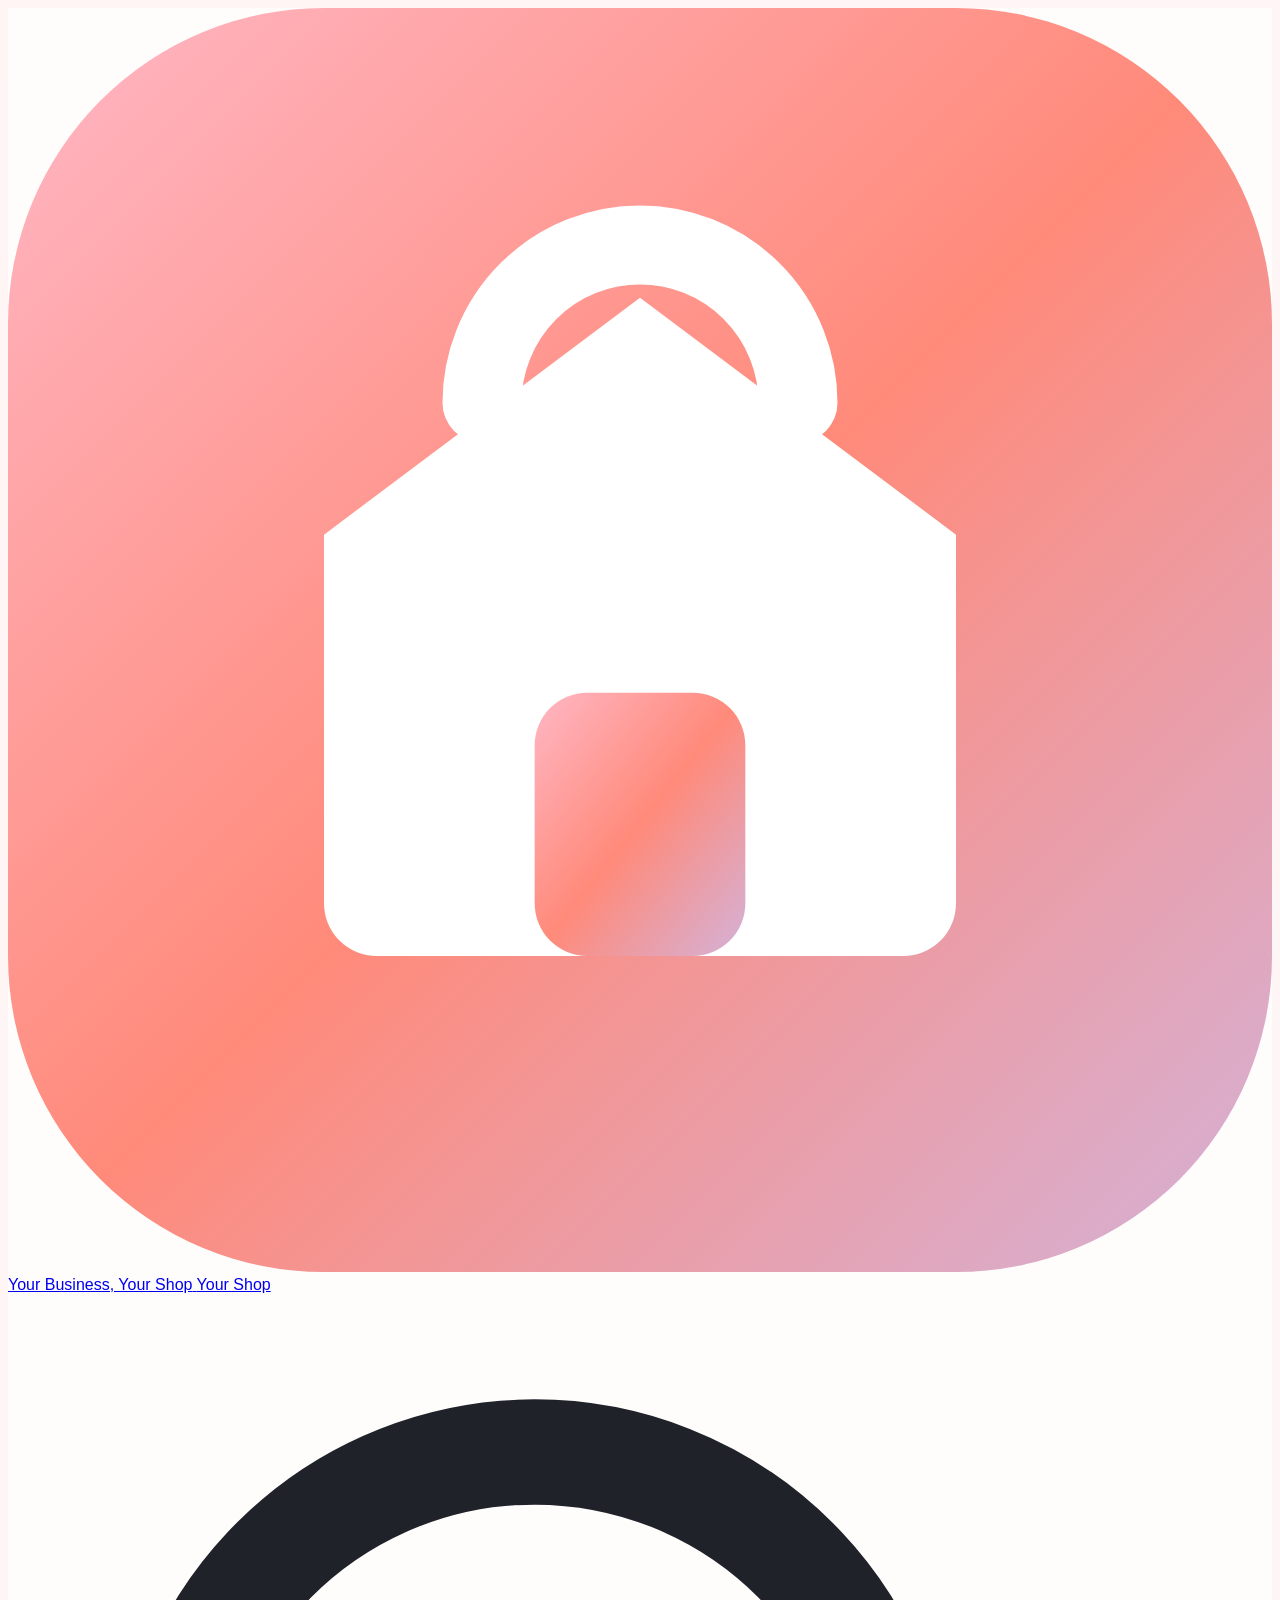
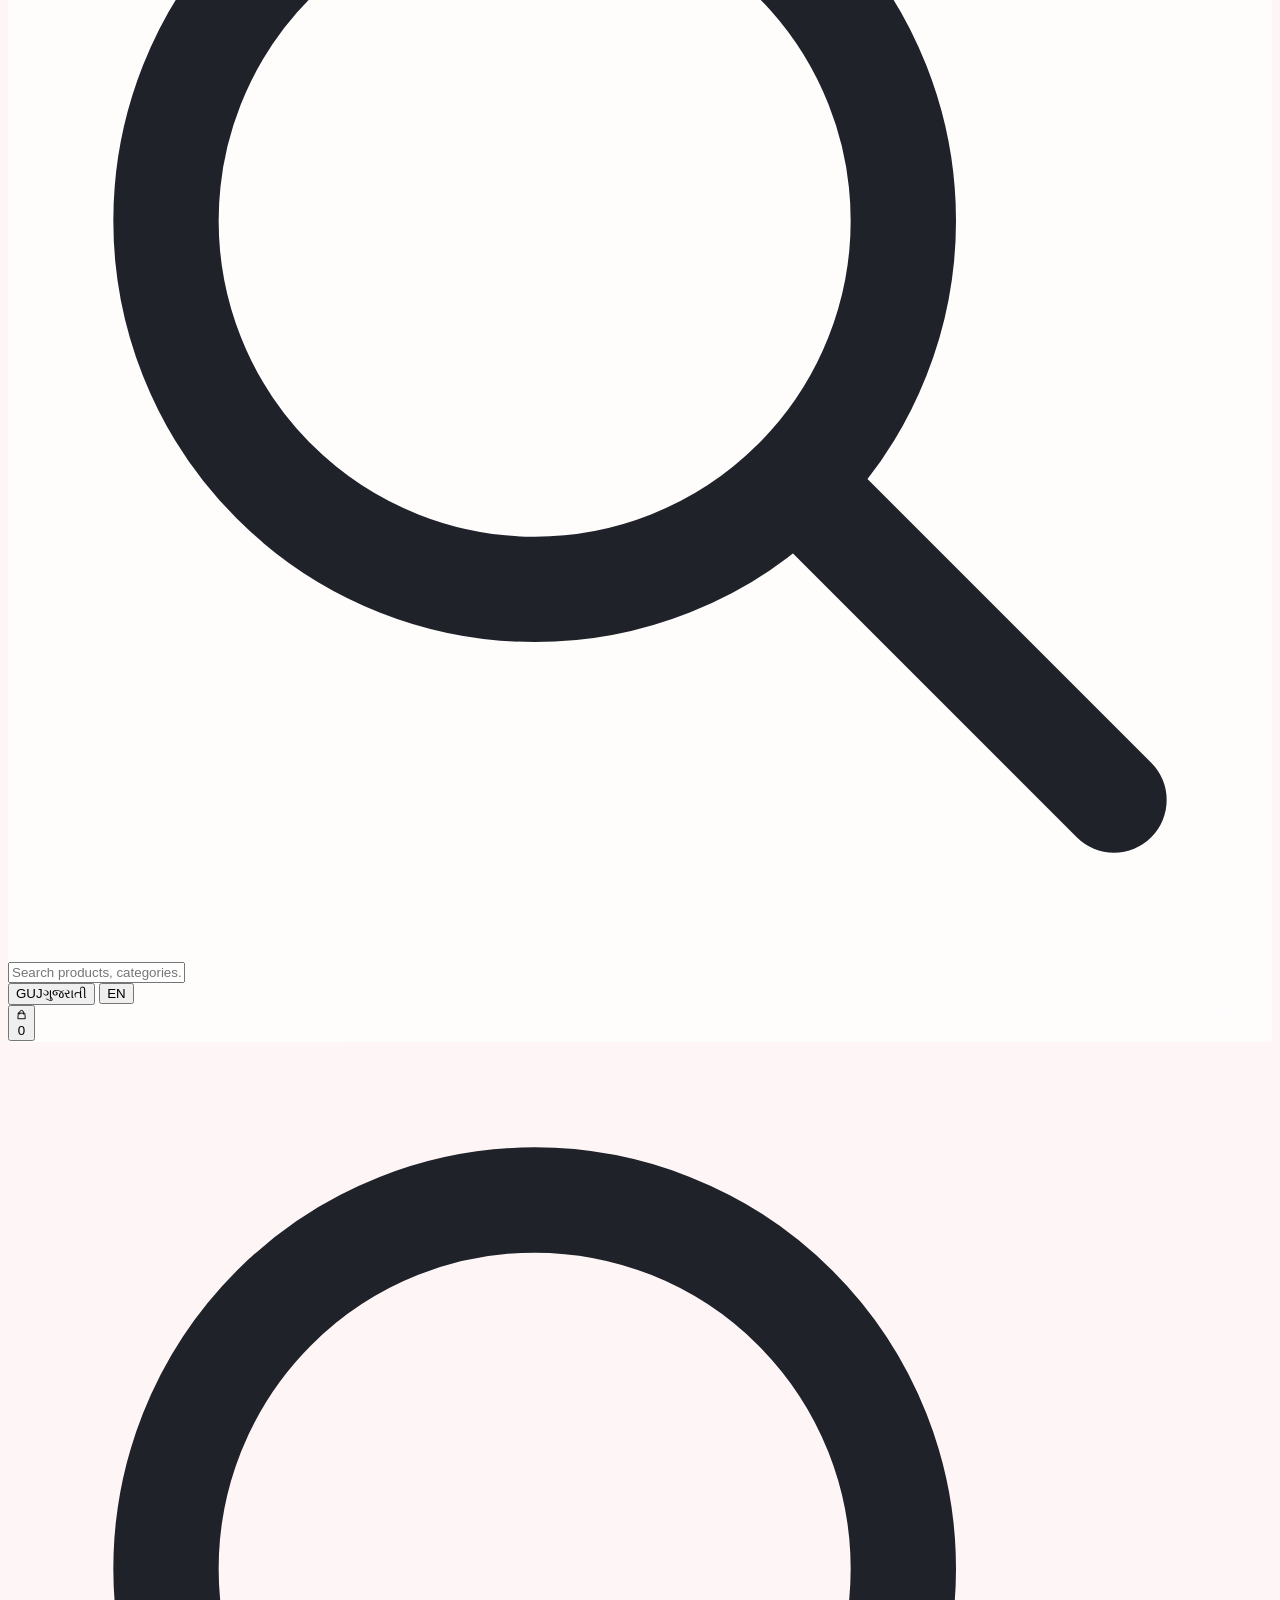
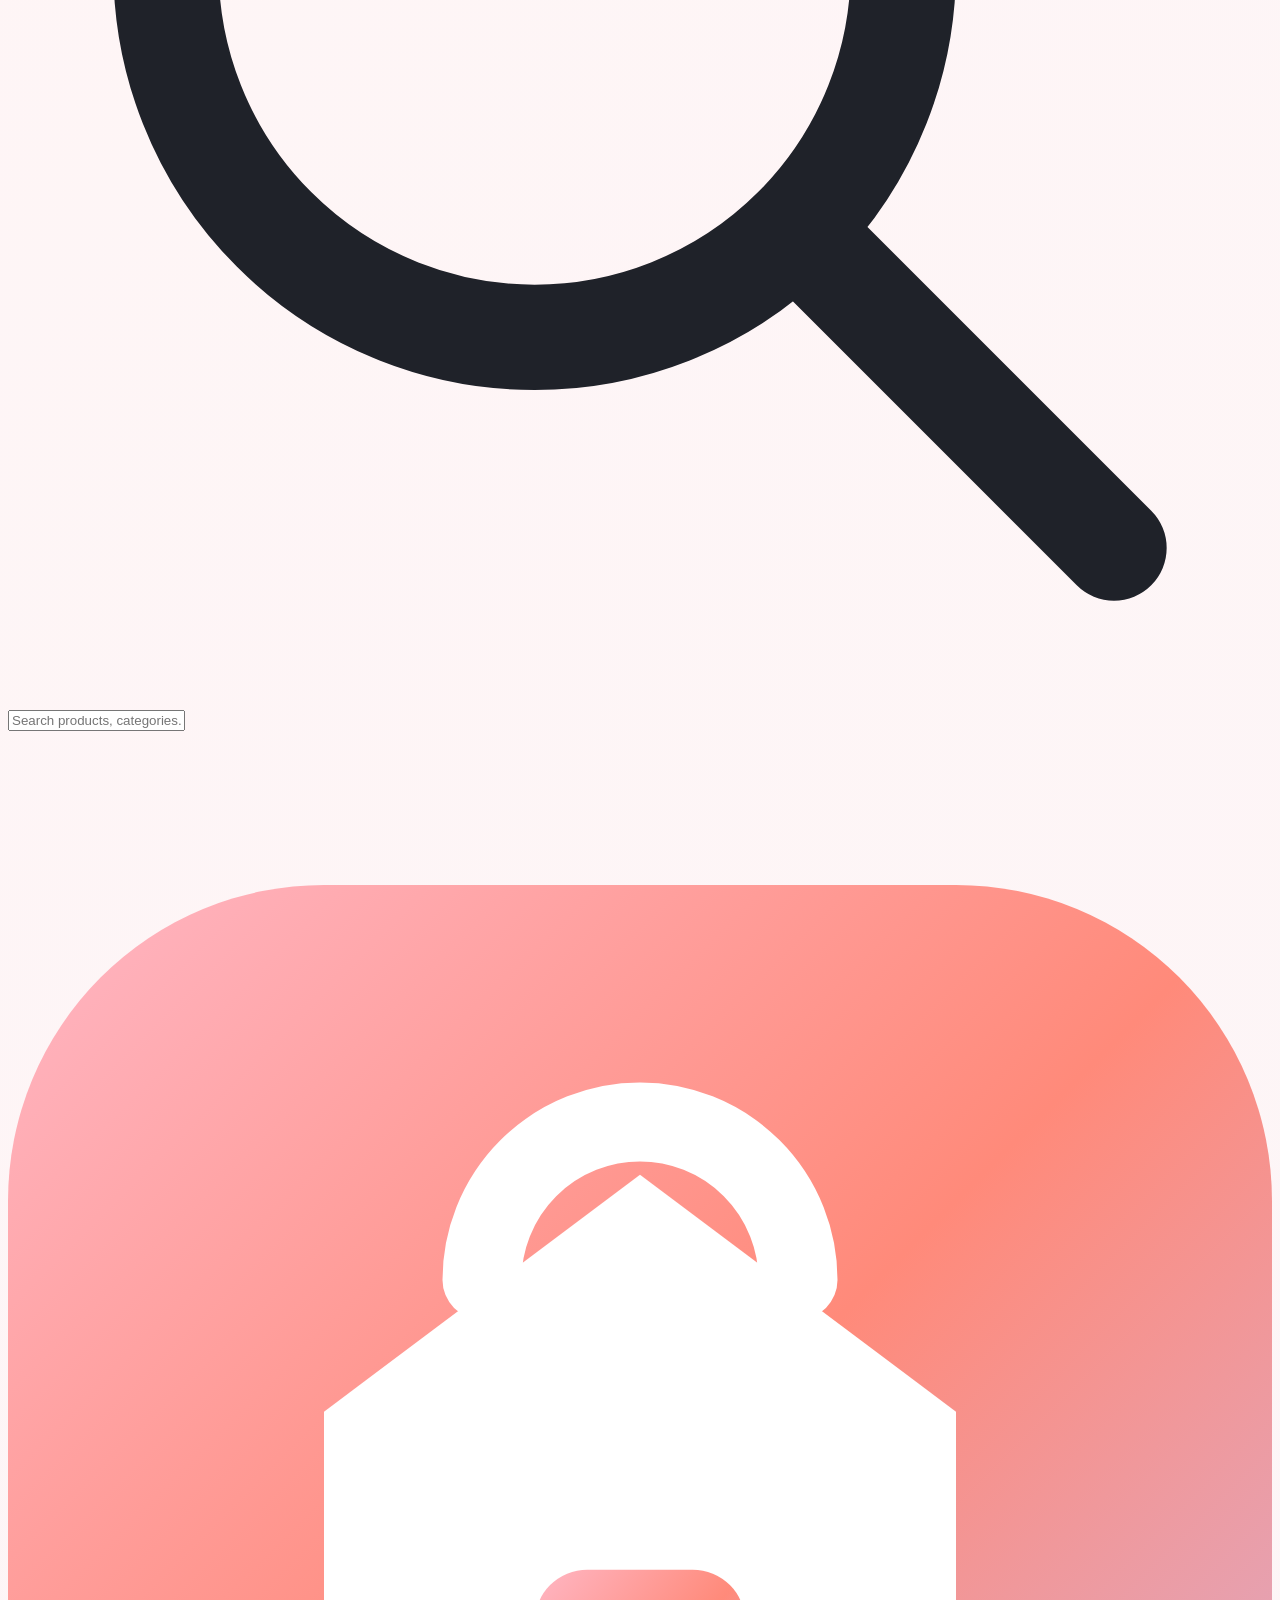
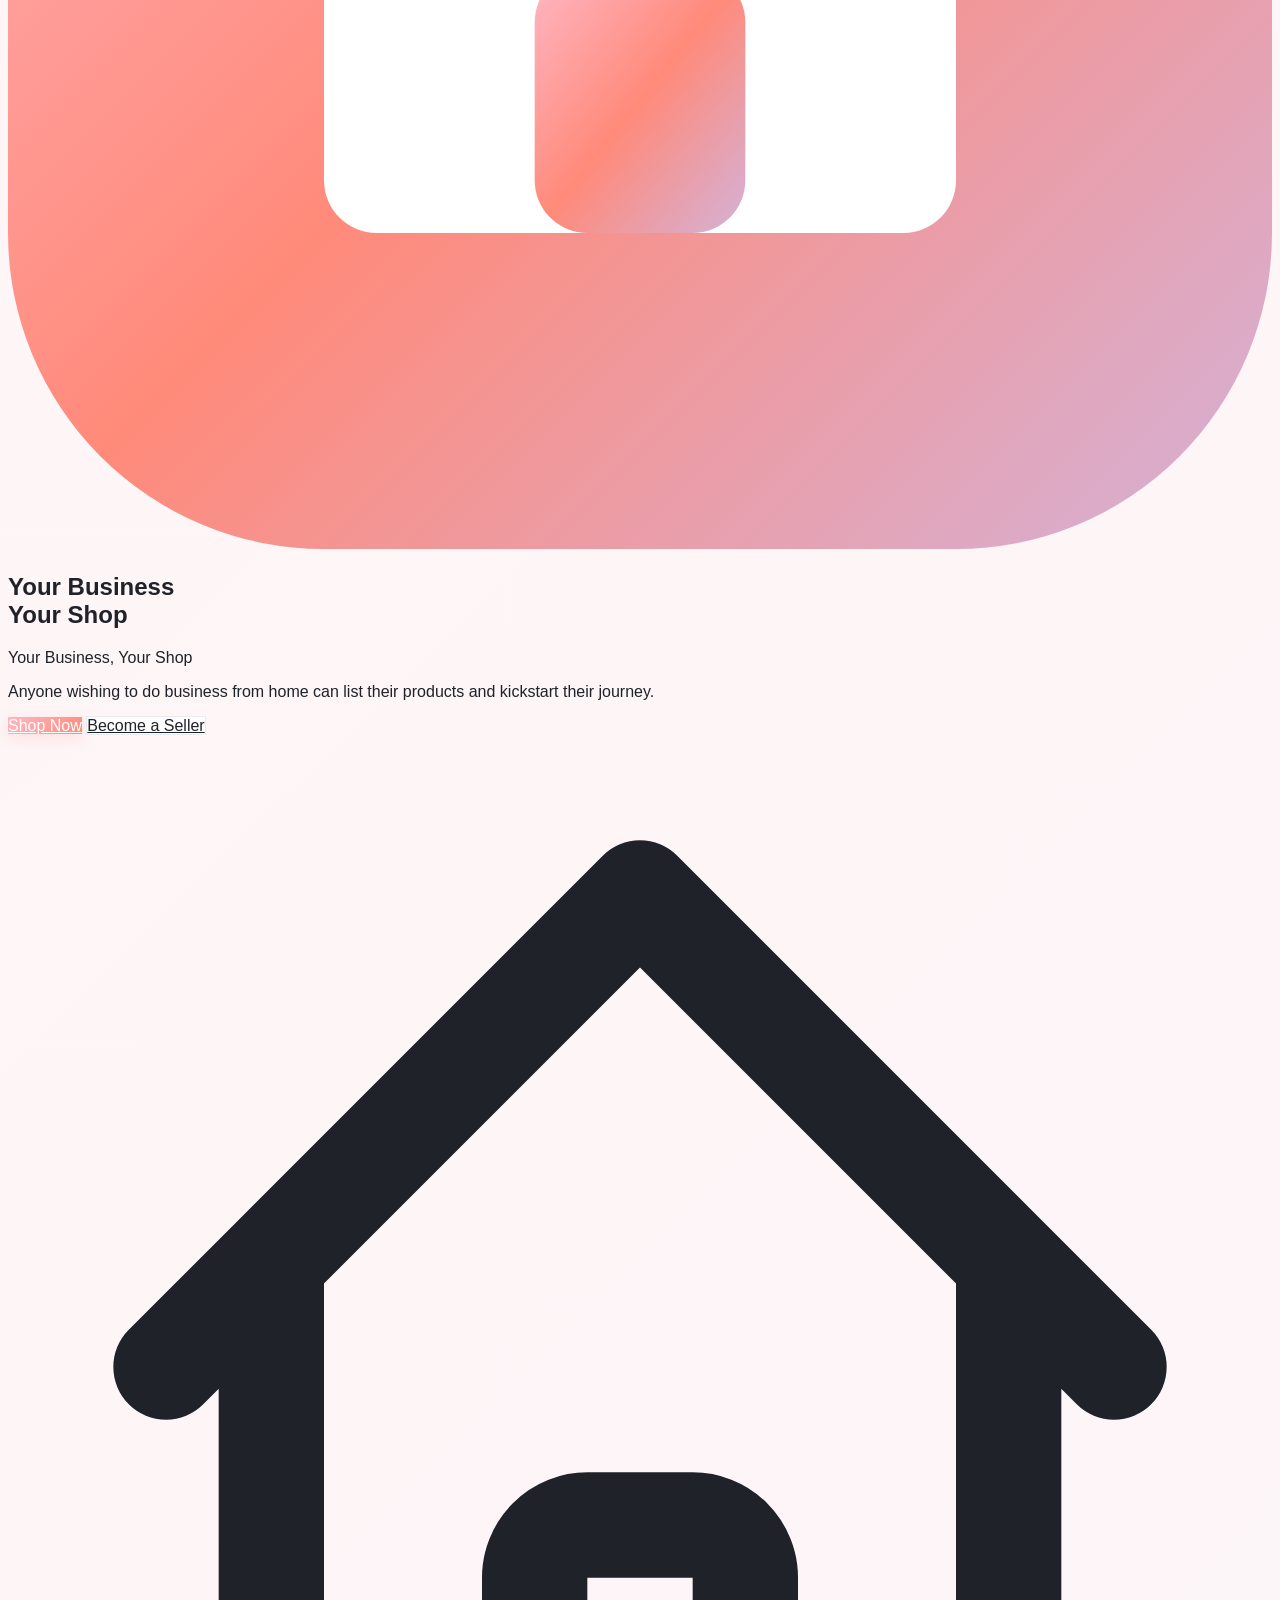
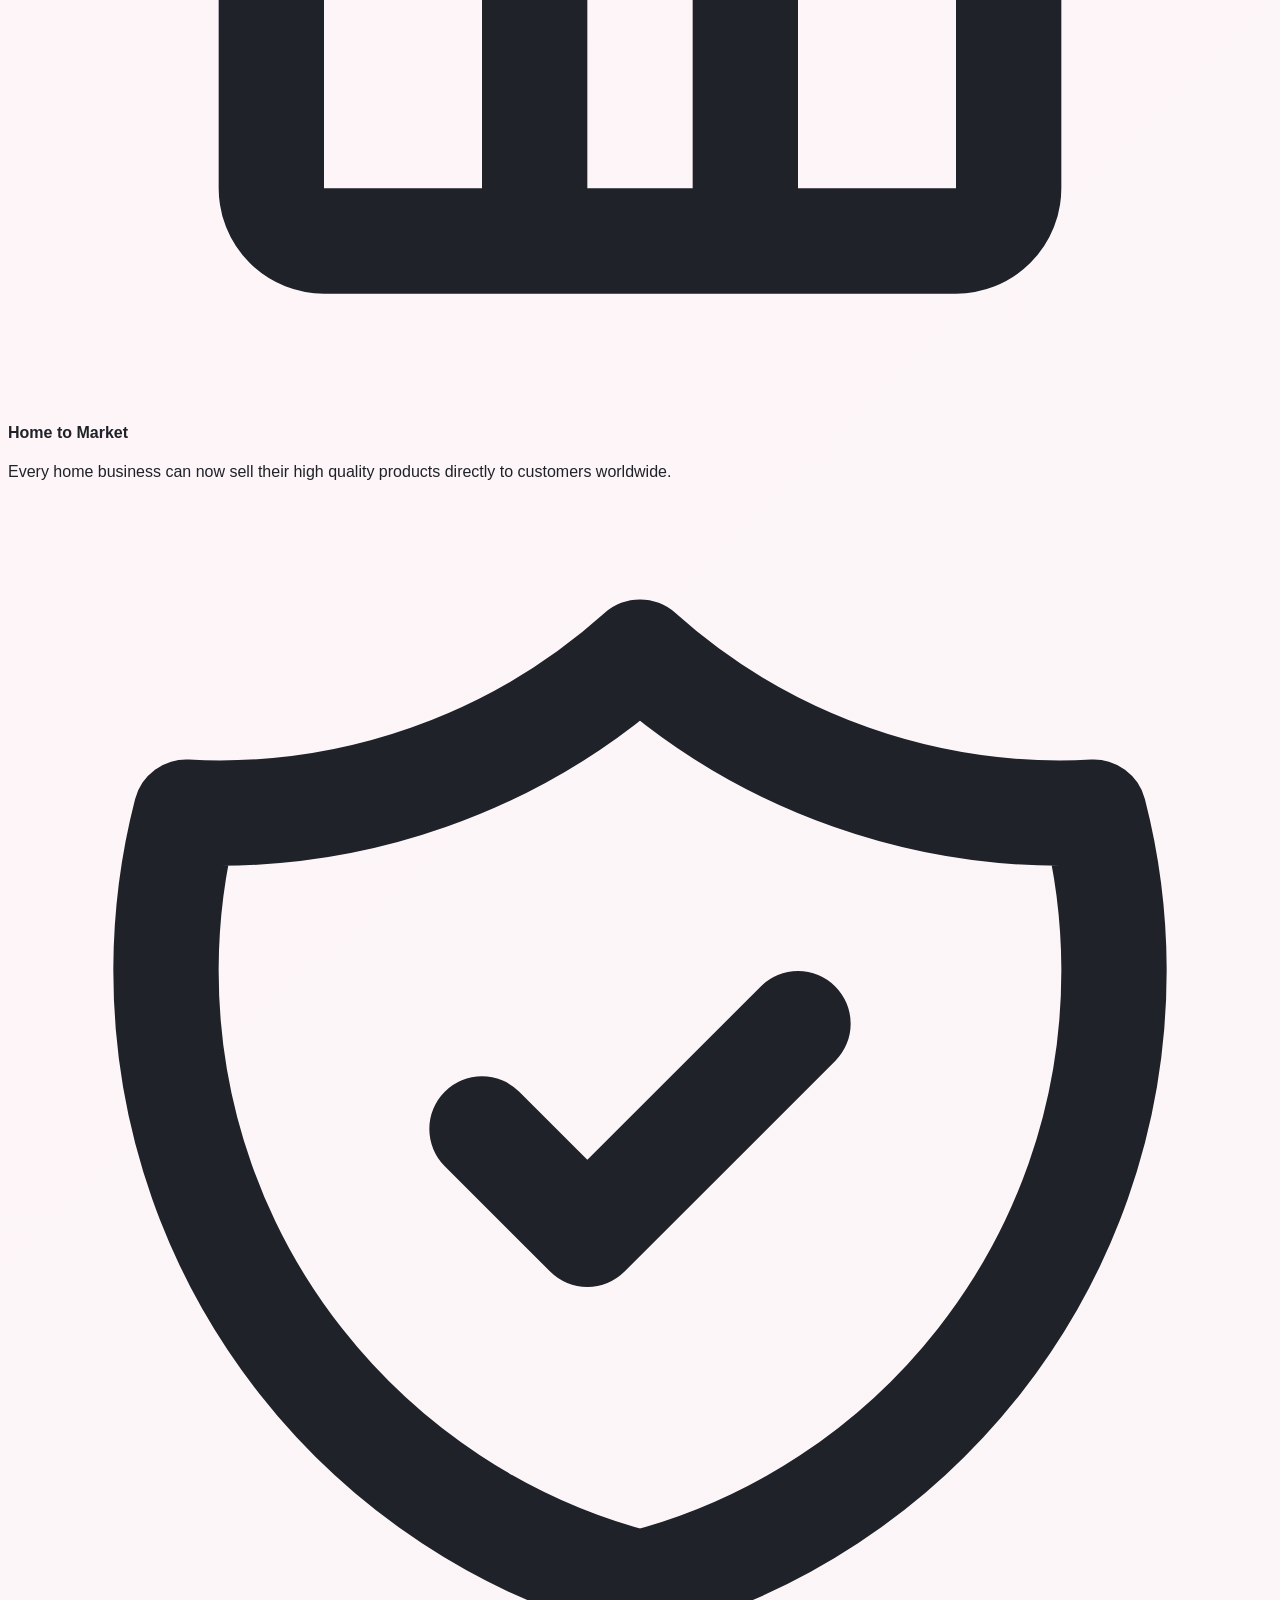
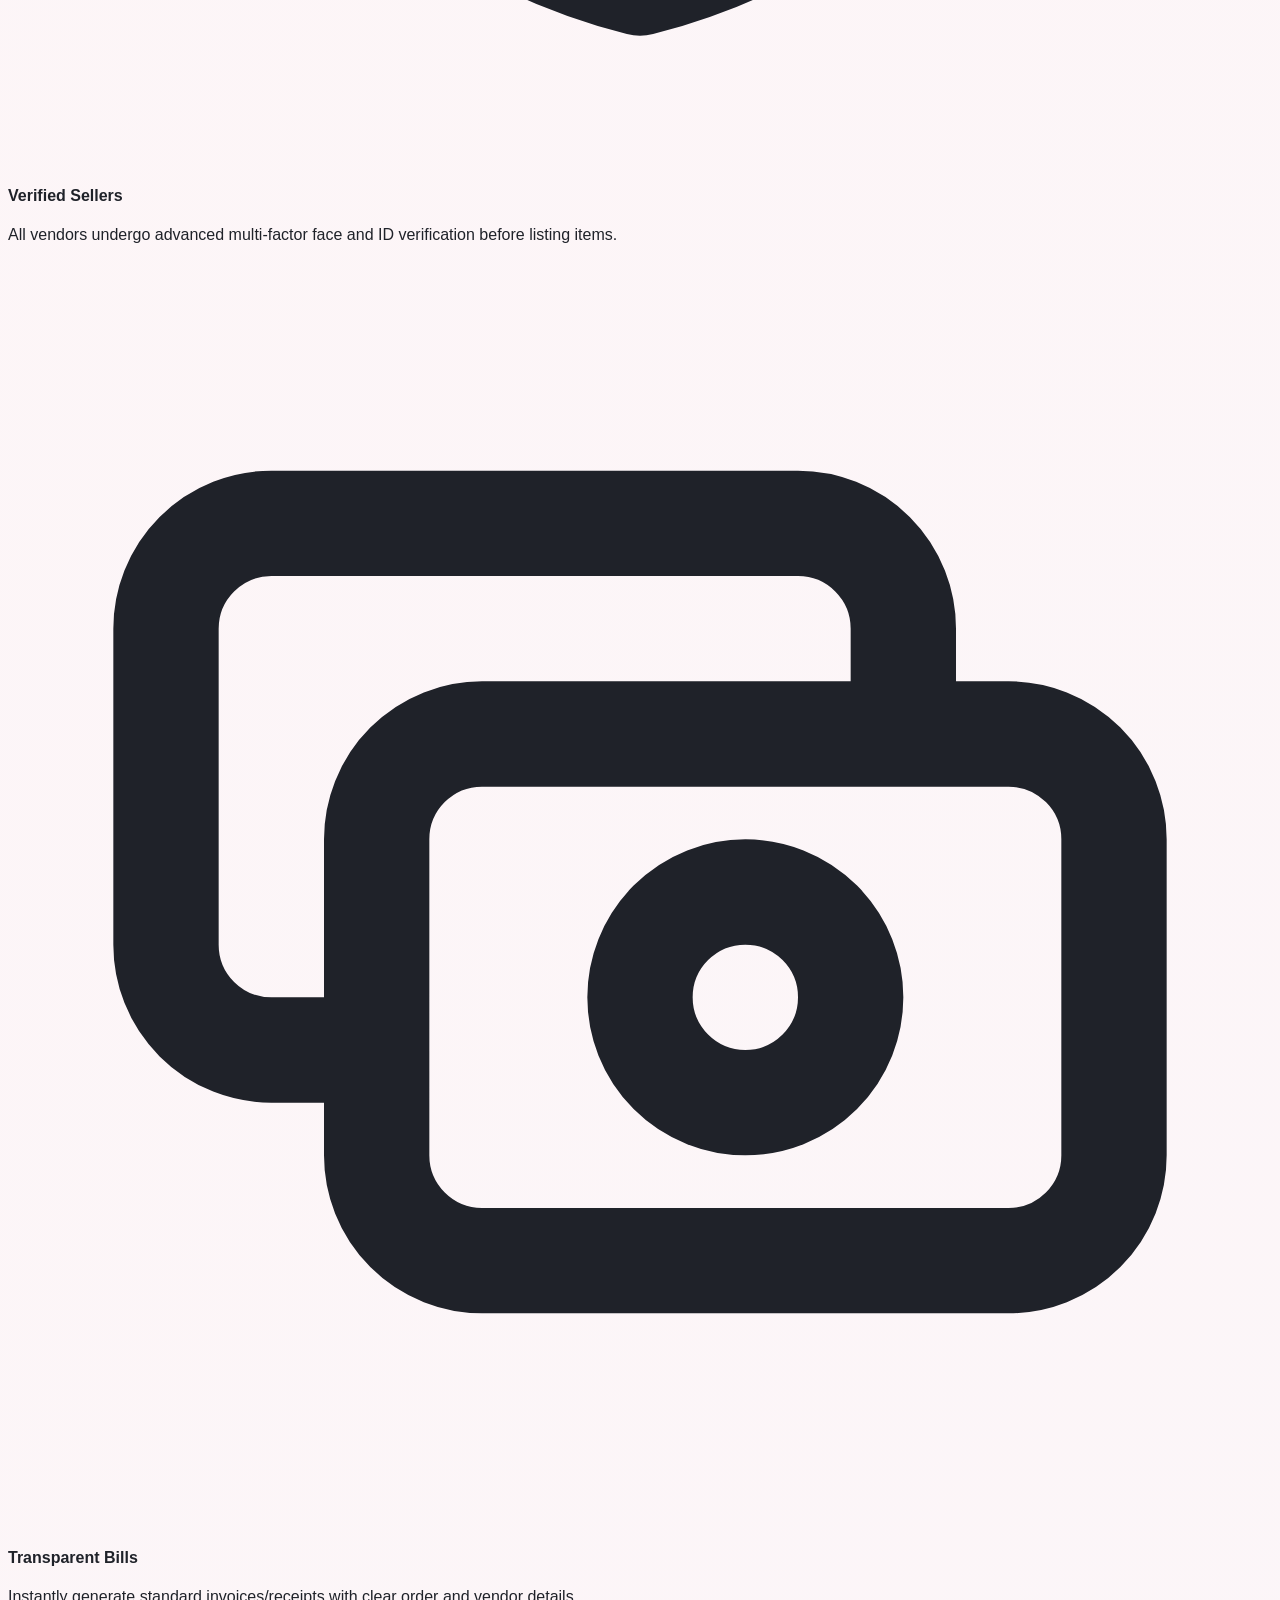
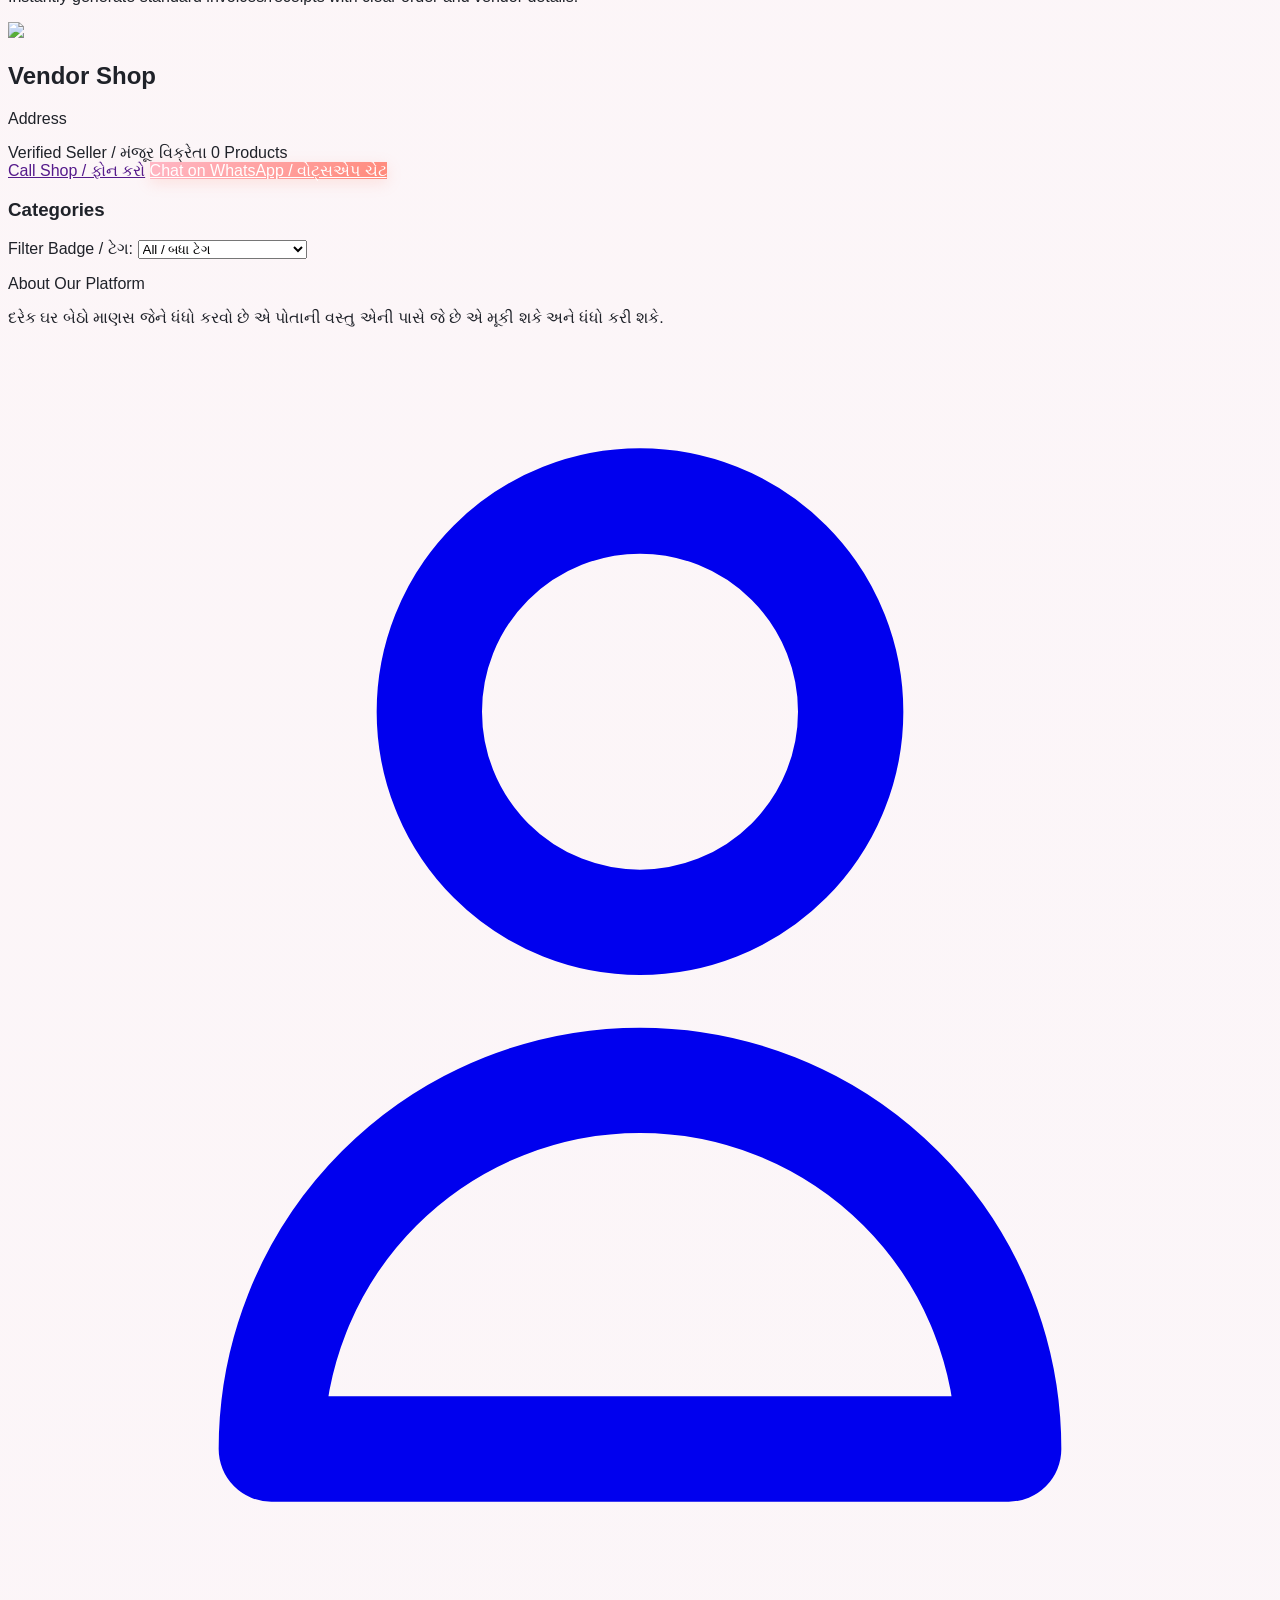
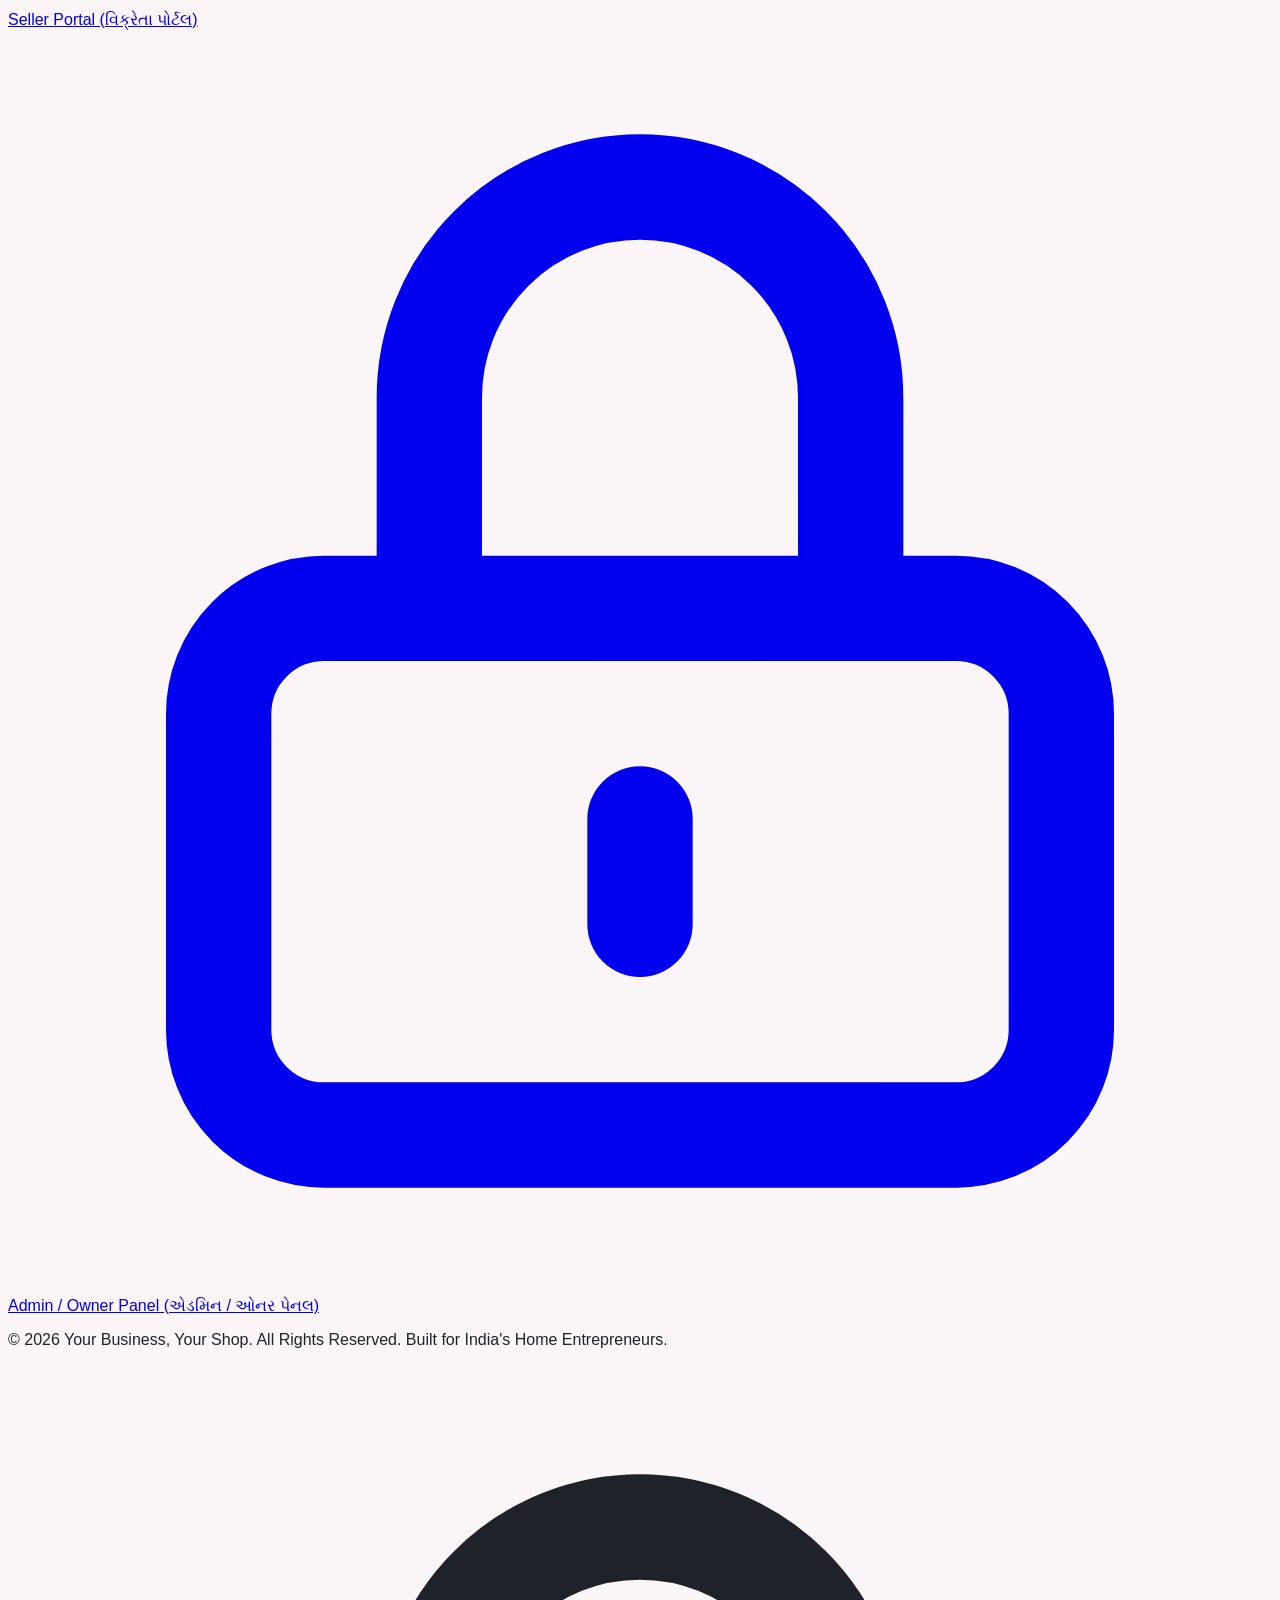
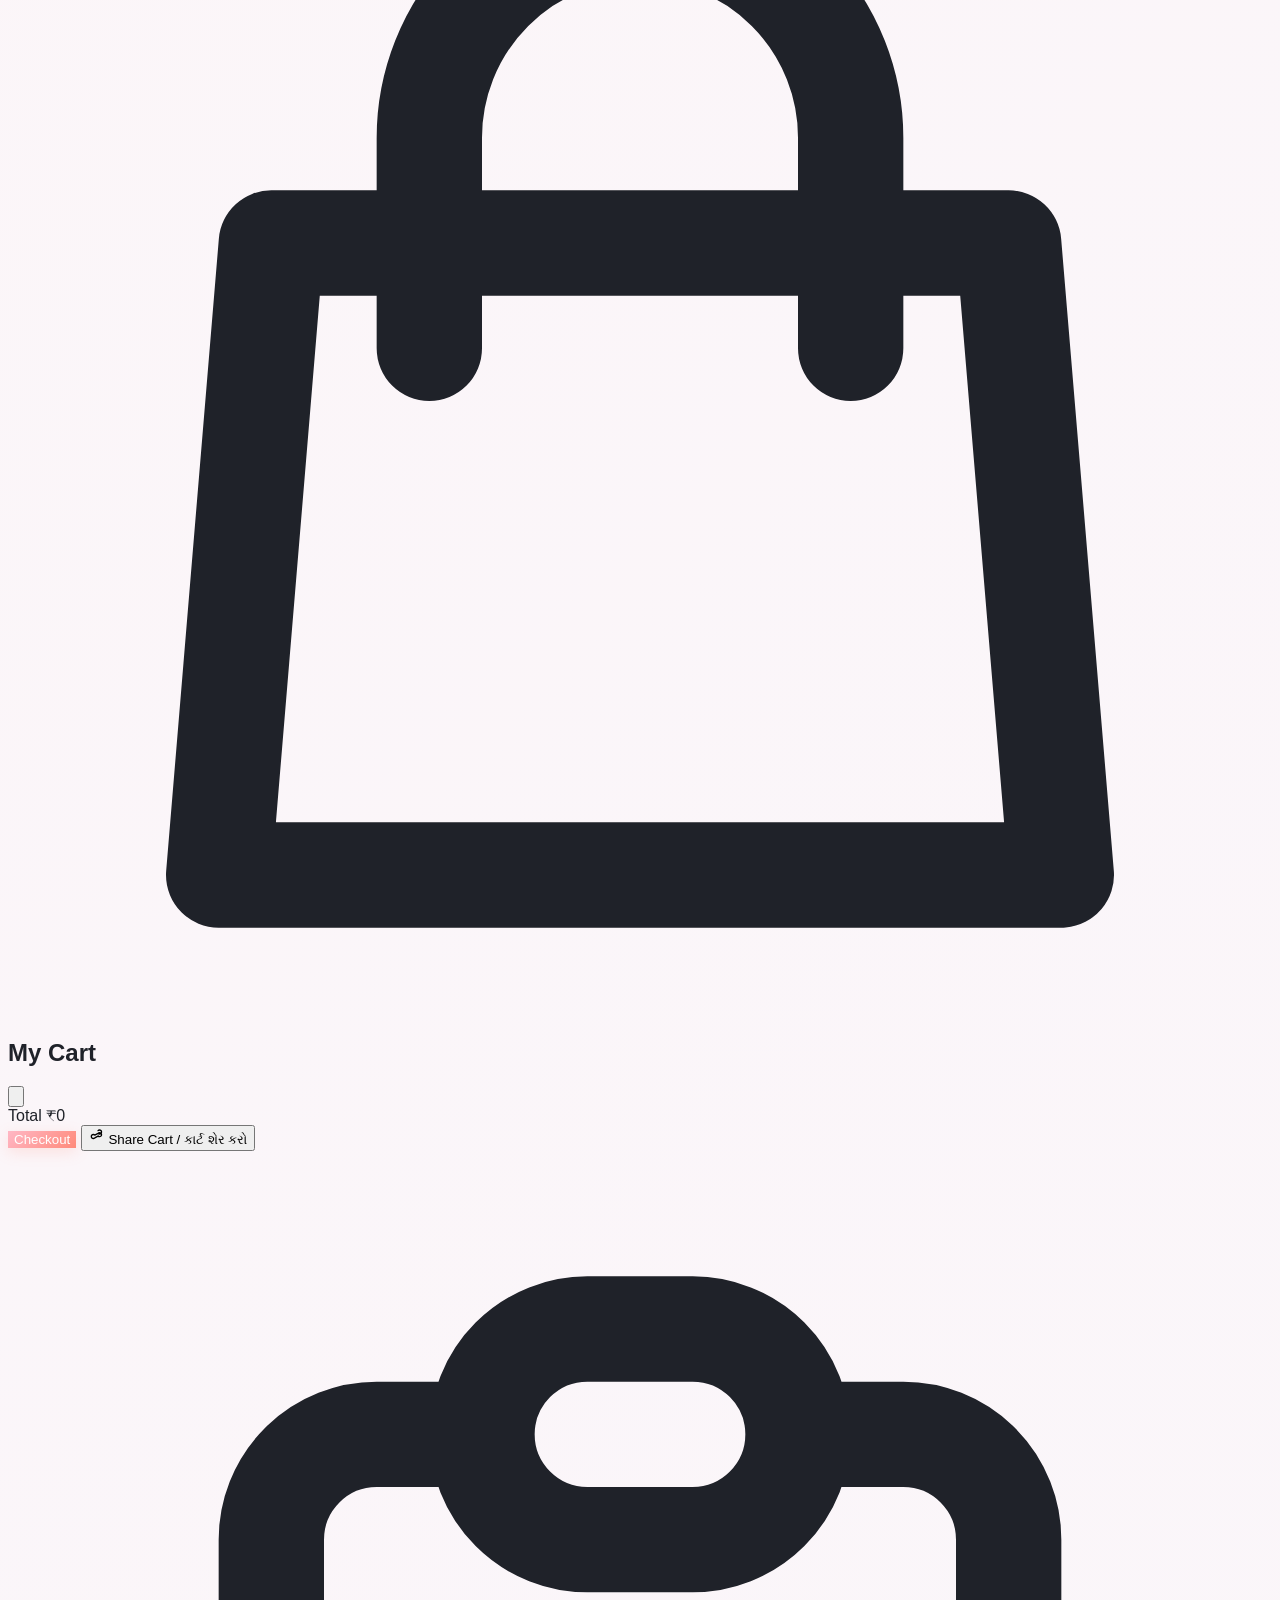
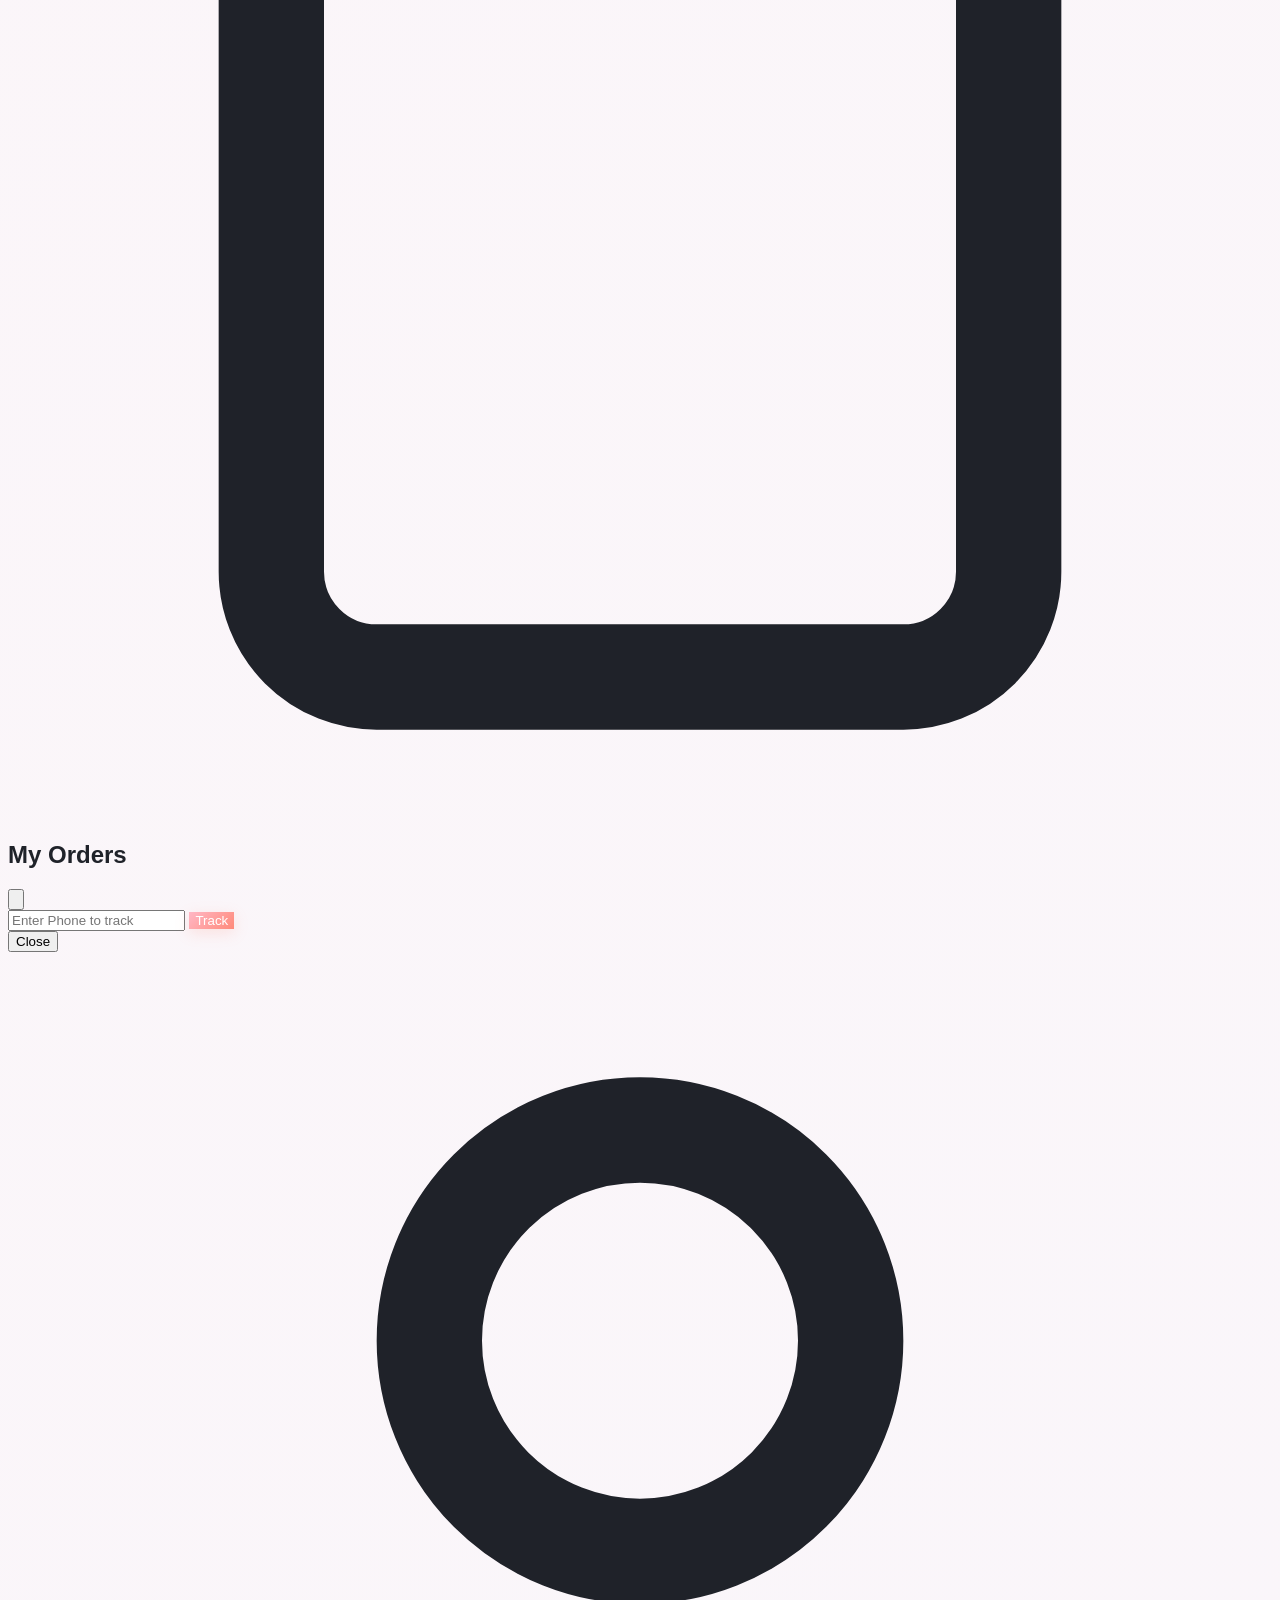
==== commit 7c1debd0: "Update workspace files in a single commit (Vercel Instant Deployment)" ====
--- a/amazon-premium/index.html
+++ b/amazon-premium/index.html
@@ -1885,7 +1885,7 @@
     function updateScannerPreviews() {
       ['Front', 'Left', 'Right', 'Back'].forEach(angle => {
         const preview = document.getElementById(`preview-${angle.toLowerCase()}`);
-        if (tryOnCapturedFrames[angle]) {
+        if (preview && tryOnCapturedFrames[angle]) {
           preview.innerHTML = `<img src="${tryOnCapturedFrames[angle]}" class="w-full h-full object-cover" />`;
           const btn = document.getElementById(`btn-snap-${angle.toLowerCase()}`);
           if (btn) btn.className = "bg-green-600 text-white border border-green-500 p-2 rounded-xl text-[10px] font-bold flex flex-col items-center gap-1 transition focus:outline-none";
@@ -1983,21 +1983,288 @@
           corners.forEach(c => { bgR += c.r; bgG += c.g; bgB += c.b; });
           bgR = Math.round(bgR / 4);
           bgG = Math.round(bgG / 4);
-          bgB =     window.setTryOnAngle = function(angle) {
+          bgB = Math.round(bgB / 4);
+          
+          // Then replace background pixels with transparent
+          const tolerance = 40;
+          for (let i = 0; i < data.length; i += 4) {
+            const r = data[i];
+            const g = data[i+1];
+            const b = data[i+2];
+            
+            if (Math.abs(r - bgR) < tolerance && Math.abs(g - bgG) < tolerance && Math.abs(b - bgB) < tolerance) {
+              data[i+3] = 0;
+            }
+          }
+          ctx.putImageData(imgData, 0, 0);
+          overlay.src = canvas.toDataURL();
+        } catch(e) {
+          console.error("Transparent bg removal error:", e);
+          overlay.src = url;
+        }
+      };
+      tempImg.onerror = function() {
+        overlay.src = url;
+      };
+      tempImg.src = url;
+    }
+
+    const tryOnCategoryAnchors = {
+      Priya: {
+        clothing: { scale: 105, rotate: 0, y: 15 },
+        footwear: { scale: 75, rotate: 0, y: 180 },
+        electronics: { scale: 65, rotate: 0, y: -130 },
+        others: { scale: 50, rotate: 0, y: 55 }
+      },
+      Rohan: {
+        clothing: { scale: 125, rotate: 0, y: -20 },
+        footwear: { scale: 85, rotate: 0, y: 190 },
+        electronics: { scale: 75, rotate: 0, y: -140 },
+        others: { scale: 55, rotate: 0, y: 65 }
+      },
+      Sarah: {
+        clothing: { scale: 110, rotate: 0, y: 5 },
+        footwear: { scale: 80, rotate: 0, y: 185 },
+        electronics: { scale: 70, rotate: 0, y: -135 },
+        others: { scale: 52, rotate: 0, y: 58 }
+      },
+      David: {
+        clothing: { scale: 130, rotate: 0, y: -30 },
+        footwear: { scale: 90, rotate: 0, y: 195 },
+        electronics: { scale: 80, rotate: 0, y: -145 },
+        others: { scale: 60, rotate: 0, y: 70 }
+      },
+      Custom: {
+        clothing: { scale: 110, rotate: 0, y: 0 },
+        footwear: { scale: 80, rotate: 0, y: 100 },
+        electronics: { scale: 70, rotate: 0, y: -100 },
+        others: { scale: 50, rotate: 0, y: 40 }
+      }
+    };
+
+    function applyDefaultAnchors(source) {
+      const cat = (tryOnProduct && tryOnProduct.category) ? tryOnProduct.category : 'clothing';
+      const modelKey = tryOnCategoryAnchors[source] ? source : 'Custom';
+      const anchor = tryOnCategoryAnchors[modelKey][cat] || { scale: 100, rotate: 0, y: 0 };
+
+      document.getElementById('fit-scale').value = anchor.scale;
+      document.getElementById('fit-rotate').value = anchor.rotate;
+      document.getElementById('fit-y').value = anchor.y;
+
+      document.getElementById('label-scale').innerText = `${anchor.scale}%`;
+      document.getElementById('label-rotate').innerText = `${anchor.rotate}°`;
+      document.getElementById('label-y').innerText = `${anchor.y}px`;
+    }
+
+    window.renderRealisticTryOn = function() {
+      const canvas = document.getElementById('tryon-canvas');
+      const bgImg = document.getElementById('tryon-user-bg');
+      const overlayImg = document.getElementById('tryon-product-overlay');
+      
+      if (!canvas || !bgImg || !overlayImg) return;
+      const ctx = canvas.getContext('2d');
+      
+      if (!bgImg.complete || bgImg.naturalWidth === 0 || !overlayImg.complete || overlayImg.naturalWidth === 0) {
+        return; // wait for images to load via onload handlers in HTML
+      }
+
+      const cw = bgImg.naturalWidth;
+      const ch = bgImg.naturalHeight;
+      canvas.width = cw;
+      canvas.height = ch;
+
+      try {
+        // 1. Draw model background
+        ctx.drawImage(bgImg, 0, 0, cw, ch);
+
+        // 2. Create offscreen canvas for the clothing/product overlay
+        const overlayCanvas = document.createElement('canvas');
+        overlayCanvas.width = cw;
+        overlayCanvas.height = ch;
+        const oCtx = overlayCanvas.getContext('2d');
+
+        // Extract fitting parameters
+        const scaleVal = parseFloat(document.getElementById('fit-scale').value) / 100;
+        const rotateVal = parseFloat(document.getElementById('fit-rotate').value);
+        const yOffset = parseInt(document.getElementById('fit-y').value);
+
+        // Position calculations
+        const centerX = cw / 2;
+        const cat = tryOnProduct ? tryOnProduct.category : 'clothing';
+        let baseY = ch / 2;
+        if (cat === 'footwear') baseY = ch * 0.85;
+        else if (cat === 'electronics') baseY = ch * 0.28;
+        else if (cat === 'others') baseY = ch * 0.65;
+
+        const centerY = baseY + yOffset;
+
+        oCtx.save();
+        oCtx.translate(centerX, centerY);
+        oCtx.rotate((rotateVal * Math.PI) / 180);
+
+        // Apply 3D perspective skew if product has only 1 image but the model angle is not Front
+        const sideAngles = ['Left', 'Right', 'Back'];
+        const images = tryOnProduct ? (tryOnProduct.imageUrls || []) : [];
+        if (sideAngles.includes(tryOnAngle) && images.length <= 1) {
+          let skewFactor = 0.08;
+          let scaleXFactor = 0.8;
+          if (tryOnAngle === 'Left') {
+            skewFactor = -0.08;
+          } else if (tryOnAngle === 'Back') {
+            scaleXFactor = 1.0;
+            skewFactor = 0;
+          }
+          oCtx.transform(scaleXFactor, skewFactor, 0, 1.0, 0, 0);
+        }
+
+        // Draw the product image centered
+        let baseSize = cw * 0.5;
+        if (cat === 'footwear') baseSize = cw * 0.35;
+        else if (cat === 'electronics') baseSize = cw * 0.28;
+        else if (cat === 'others') baseSize = cw * 0.22;
+
+        const w = baseSize * scaleVal;
+        const h = (overlayImg.naturalHeight / overlayImg.naturalWidth) * w;
+
+        oCtx.drawImage(overlayImg, -w / 2, -h / 2, w, h);
+        oCtx.restore();
+
+        // 3. Extract shadows/contours from the background model to blend onto the clothes
+        const shadingCanvas = document.createElement('canvas');
+        shadingCanvas.width = cw;
+        shadingCanvas.height = ch;
+        const sCtx = shadingCanvas.getContext('2d');
+
+        sCtx.drawImage(bgImg, 0, 0, cw, ch);
+
+        const sData = sCtx.getImageData(0, 0, cw, ch);
+        const pixels = sData.data;
+
+        let totalBrightness = 0;
+        let pCount = 0;
+        for (let i = 0; i < pixels.length; i += 4) {
+          const a = pixels[i+3];
+          if (a > 0) {
+            const r = pixels[i];
+            const g = pixels[i+1];
+            const b = pixels[i+2];
+            totalBrightness += (r * 0.299 + g * 0.587 + b * 0.114);
+            pCount++;
+          }
+        }
+        const avgB = pCount > 0 ? (totalBrightness / pCount) : 128;
+
+        const contrastFactor = 1.8;
+        for (let i = 0; i < pixels.length; i += 4) {
+          const r = pixels[i];
+          const g = pixels[i+1];
+          const b = pixels[i+2];
+          
+          const val = (r * 0.299 + g * 0.587 + b * 0.114);
+          let newVal = avgB + (val - avgB) * contrastFactor;
+          newVal = Math.max(0, Math.min(255, newVal));
+          
+          pixels[i] = newVal;
+          pixels[i+1] = newVal;
+          pixels[i+2] = newVal;
+        }
+        sCtx.putImageData(sData, 0, 0);
+
+        // 4. Blend shading onto product overlay shape
+        oCtx.save();
+        oCtx.globalCompositeOperation = 'source-atop';
+        oCtx.globalCompositeOperation = 'multiply';
+        oCtx.globalAlpha = 0.55;
+        oCtx.drawImage(shadingCanvas, 0, 0);
+        oCtx.restore();
+
+        // 5. Draw overlay onto main canvas
+        ctx.drawImage(overlayCanvas, 0, 0);
+
+        canvas.classList.remove('hidden');
+        bgImg.classList.add('hidden');
+        overlayImg.classList.add('hidden');
+      } catch (err) {
+        console.error("Canvas compositing error (CORS):", err);
+        canvas.classList.add('hidden');
+        bgImg.classList.remove('hidden');
+        overlayImg.classList.remove('hidden');
+
+        const scaleVal = parseFloat(document.getElementById('fit-scale').value);
+        const rotateVal = parseFloat(document.getElementById('fit-rotate').value);
+        const yOffset = parseInt(document.getElementById('fit-y').value);
+
+        overlayImg.style.width = `${150 * (scaleVal / 100)}px`;
+        overlayImg.style.transform = `translate(0px, ${yOffset}px) rotate(${rotateVal}deg)`;
+      }
+    };
+
+    function showFittingPanel() {
+      stopTryOnWebcam();
+      
+      const scannerOverlay = document.getElementById('tryon-scanner-overlay');
+      const tryonVideo = document.getElementById('tryon-video');
+      const fitContainer = document.getElementById('tryon-fit-container');
+      const tryonCanvas = document.getElementById('tryon-canvas');
+      
+      if (scannerOverlay) scannerOverlay.classList.add('hidden');
+      if (tryonVideo) tryonVideo.classList.add('hidden');
+      if (fitContainer) fitContainer.classList.remove('hidden');
+      if (tryonCanvas) tryonCanvas.classList.remove('hidden');
+
+      const bgImg = document.getElementById('tryon-user-bg');
+      if (bgImg) {
+        bgImg.src = tryOnCapturedFrames[tryOnAngle] || tryOnPredefinedModels.Priya.Front;
+      }
+
+      const activeModelCard = document.querySelector('.google-model-card-active, .google-custom-card-active');
+      let sourceName = 'Priya';
+      if (activeModelCard) {
+        const id = activeModelCard.id;
+        if (id.includes('priya')) sourceName = 'Priya';
+        else if (id.includes('rohan')) sourceName = 'Rohan';
+        else if (id.includes('sarah')) sourceName = 'Sarah';
+        else if (id.includes('david')) sourceName = 'David';
+        else if (id.includes('custom')) sourceName = 'Custom';
+      }
+      applyDefaultAnchors(sourceName);
+
+      const images = tryOnProduct ? (tryOnProduct.imageUrls || []) : [];
+      let url = images[0] || (tryOnProduct ? tryOnProduct.imageUrl : '');
+      if (images.length > 1) {
+        if (tryOnAngle === 'Front') url = images[0];
+        else if (tryOnAngle === 'Left' && images[1]) url = images[1];
+        else if (tryOnAngle === 'Right' && images[2]) url = images[2] || images[1];
+        else if (tryOnAngle === 'Back' && images[3]) url = images[3] || images[0];
+      }
+      
+      if (url) {
+        loadTransparentProductImage(url);
+      } else {
+        renderRealisticTryOn();
+      }
+    }
+
+    window.setTryOnAngle = function(angle) {
       tryOnAngle = angle;
       
       ['Front', 'Left', 'Right', 'Back'].forEach(ang => {
         const btn = document.getElementById(`btn-angle-${ang.toLowerCase()}`);
-        if (ang === angle) {
-          btn.className = "google-btn-angle-active flex-1 py-1.5 text-[10px] font-bold rounded-lg transition border";
-        } else {
-          btn.className = "google-btn-angle-inactive flex-1 py-1.5 text-[10px] font-bold rounded-lg transition border";
+        if (btn) {
+          if (ang === angle) {
+            btn.className = "google-btn-angle-active flex-1 py-1.5 text-[10px] font-bold rounded-lg transition border";
+          } else {
+            btn.className = "google-btn-angle-inactive flex-1 py-1.5 text-[10px] font-bold rounded-lg transition border";
+          }
         }
       });
 
-      document.getElementById('tryon-user-bg').src = tryOnCapturedFrames[angle];
-
-      const images = tryOnProduct.imageUrls || [];
+      const bgImg = document.getElementById('tryon-user-bg');
+      if (bgImg) {
+        bgImg.src = tryOnCapturedFrames[angle];
+      }
+
+      const images = tryOnProduct ? (tryOnProduct.imageUrls || []) : [];
       if (images.length > 1) {
         let url = images[0];
         if (angle === 'Front') url = images[0];
@@ -2006,85 +2273,79 @@
         else if (angle === 'Back' && images[3]) url = images[3] || images[0];
         
         loadTransparentProductImage(url);
+      } else {
+        renderRealisticTryOn();
       }
     };
 
     window.captureTryOnSnapshot = function() {
-      const bgImg = document.getElementById('tryon-user-bg');
-      const overlayImg = document.getElementById('tryon-product-overlay');
-
-      const canvas = document.createElement('canvas');
-      canvas.width = 640;
-      canvas.height = 480;
-      const ctx = canvas.getContext('2d');
-
-      const bg = new Image();
-      bg.crossOrigin = "anonymous";
-      bg.onload = function() {
-        ctx.drawImage(bg, 0, 0, 640, 480);
-        
-        const overlay = new Image();
-        overlay.crossOrigin = "anonymous";
-        overlay.onload = function() {
-          const scale = document.getElementById('fit-scale').value;
-          const rotate = document.getElementById('fit-rotate').value;
-          const y = parseInt(document.getElementById('fit-y').value);
-
-          ctx.save();
-          ctx.translate(canvas.width / 2, canvas.height / 2 + y);
-          ctx.rotate((rotate * Math.PI) / 180);
-          
-          const w = scale * 1.5;
-          const h = (overlay.height / overlay.width) * w;
-          ctx.drawImage(overlay, -w / 2, -h / 2, w, h);
-          ctx.restore();
-
-          const link = document.createElement('a');
-          link.download = `tryon_${currentUser.displayName}_${tryOnProduct.name}.jpg`;
-          link.href = canvas.toDataURL('image/jpeg');
-          link.click();
-          showToast(currentLanguage === 'gu' ? "ફોટો ગૅલેરીમાં સેવ થઈ ગયો છે!" : "Try-on snapshot saved successfully!");
-        };
-        overlay.src = overlayImg.src;
-      };
-      bg.src = bgImg.src;
+      const canvas = document.getElementById('tryon-canvas');
+      if (!canvas) return;
+
+      try {
+        const link = document.createElement('a');
+        link.download = `tryon_${currentUser.displayName || 'Customer'}_${tryOnProduct ? tryOnProduct.name : 'product'}.jpg`;
+        link.href = canvas.toDataURL('image/jpeg', 0.95);
+        link.click();
+        showToast(currentLanguage === 'gu' ? "ફોટો ડાઉનલોડ થઈ ગયો છે!" : "Try-on snapshot saved successfully!");
+      } catch (e) {
+        console.error("Failed to capture try-on snapshot:", e);
+        showToast("Error saving photo / ડાઉનલોડ કરવામાં ખામી");
+      }
     };
 
     window.reinitiateScan = function() {
       tryOnCapturedFrames = { Front: "", Left: "", Right: "", Back: "" };
       
       ['front', 'left', 'right', 'back'].forEach(angle => {
-        document.getElementById(`preview-${angle}`).innerHTML = `<span class="absolute inset-0 flex items-center justify-center text-[7px] text-slate-400 font-bold uppercase">${angle}</span>`;
+        document.getElementById(`preview-${angle}`).innerHTML = `<span class="absolute inset-0 flex items-center justify-center text-[8px] text-slate-655 font-bold uppercase">${angle}</span>`;
         const btn = document.getElementById(`btn-snap-${angle}`);
         if (btn) {
           if (angle === 'front') {
-            btn.className = "bg-slate-50 hover:bg-slate-100 text-slate-850 border border-slate-200 p-2 rounded-xl text-[10px] font-bold flex flex-col items-center gap-1 transition focus:outline-none";
+            btn.className = "bg-slate-800 hover:bg-brand text-white border border-slate-700 p-2.5 rounded-xl text-xs font-bold flex flex-col items-center gap-1 transition";
             btn.removeAttribute('disabled');
           } else {
-            btn.className = "bg-slate-50 hover:bg-slate-100 text-slate-850 border border-slate-200 p-2 rounded-xl text-[10px] font-bold flex flex-col items-center gap-1 transition disabled:opacity-40 focus:outline-none";
+            btn.className = "bg-slate-800 hover:bg-brand text-white border border-slate-700 p-2.5 rounded-xl text-xs font-bold flex flex-col items-center gap-1 transition disabled:opacity-40";
             btn.setAttribute('disabled', 'disabled');
           }
         }
-      });ate-700 text-[10px] font-bold rounded-lg transition";
-        }
       });
-
-      document.getElementById('tryon-user-bg').src = tryOnCapturedFrames[angle];
-
-      const images = tryOnProduct.imageUrls || [];
-      if (images.length > 1) {
-        let url = images[0];
-        if (angle === 'Front') url = images[0];
-        else if (angle === 'Left' && images[1]) url = images[1];
-        else if (angle === 'Right' && images[2]) url = images[2] || images[1];
-        else if (angle === 'Back' && images[3]) url = images[3] || images[0];
-        
-        loadTransparentProductImage(url);
-      }
+      document.getElementById('btn-calibrate-scan').setAttribute('disabled', 'disabled');
+      
+      showScannerPanel();
     };
 
-    window.captureTryOnSnapshot = function() {
-      const bgImg = document.getElementById('tryon-user-bg');
+    window.adjustOverlay = function() {
+      const scale = document.getElementById('fit-scale').value;
+      const rotate = document.getElementById('fit-rotate').value;
+      const y = document.getElementById('fit-y').value;
+
+      const scaleLabel = document.getElementById('label-scale');
+      const rotateLabel = document.getElementById('label-rotate');
+      const yLabel = document.getElementById('label-y');
+
+      if (scaleLabel) scaleLabel.innerText = `${scale}%`;
+      if (rotateLabel) rotateLabel.innerText = `${rotate}°`;
+      if (yLabel) yLabel.innerText = `${y}px`;
+
+      renderRealisticTryOn();
+    };
+
+    function stopTryOnWebcam() {
+      if (tryOnStream) {
+        tryOnStream.getTracks().forEach(track => track.stop());
+        tryOnStream = null;
+      }
+      const video = document.getElementById('tryon-video');
+      if (video) video.srcObject = null;
+    }
+
+    window.closeTryOn = function() {
+      stopTryOnWebcam();
+      document.getElementById('try-on-modal').classList.add('hidden');
+      tryOnProduct = null;
+    };
+    };      const bgImg = document.getElementById('tryon-user-bg');
       const overlayImg = document.getElementById('tryon-product-overlay');
 
       const canvas = document.createElement('canvas');
@@ -2254,18 +2515,14 @@
             </div>
           </div>
 
-          <!-- Canvas Element for snapshot processing (hidden) -->
-          <canvas id="tryon-canvas" class="hidden"></canvas>
-
           <!-- Fit Overlay Container (Combines BG scan and product overlay) -->
           <div id="tryon-fit-container" class="relative w-full h-full flex items-center justify-center">
-            <!-- Background: Selected Model or custom scan frame -->
-            <img id="tryon-user-bg" src="" class="w-full h-full object-cover select-none pointer-events-none transition-all duration-300">
-            
-            <!-- Foreground Overlay: The product image -->
-            <div class="absolute inset-0 flex items-center justify-center pointer-events-none">
-              <img id="tryon-product-overlay" src="" class="transition-all duration-300 object-contain select-none" style="width: 150px; transform: translate(0px, 0px) rotate(0deg);">
-            </div>
+            <!-- Canvas Element for real-time high-fidelity try-on blending -->
+            <canvas id="tryon-canvas" class="w-full h-full object-cover select-none pointer-events-none transition-all duration-300" style="background-color: #f1f3f4;"></canvas>
+
+            <!-- Background and Foreground sources (kept hidden, updated dynamically, triggering canvas redraw on load) -->
+            <img id="tryon-user-bg" src="" class="hidden" crossorigin="anonymous" onload="if(typeof renderRealisticTryOn === 'function') renderRealisticTryOn()">
+            <img id="tryon-product-overlay" src="" class="hidden" crossorigin="anonymous" onload="if(typeof renderRealisticTryOn === 'function') renderRealisticTryOn()">
           </div>
 
         </div>
